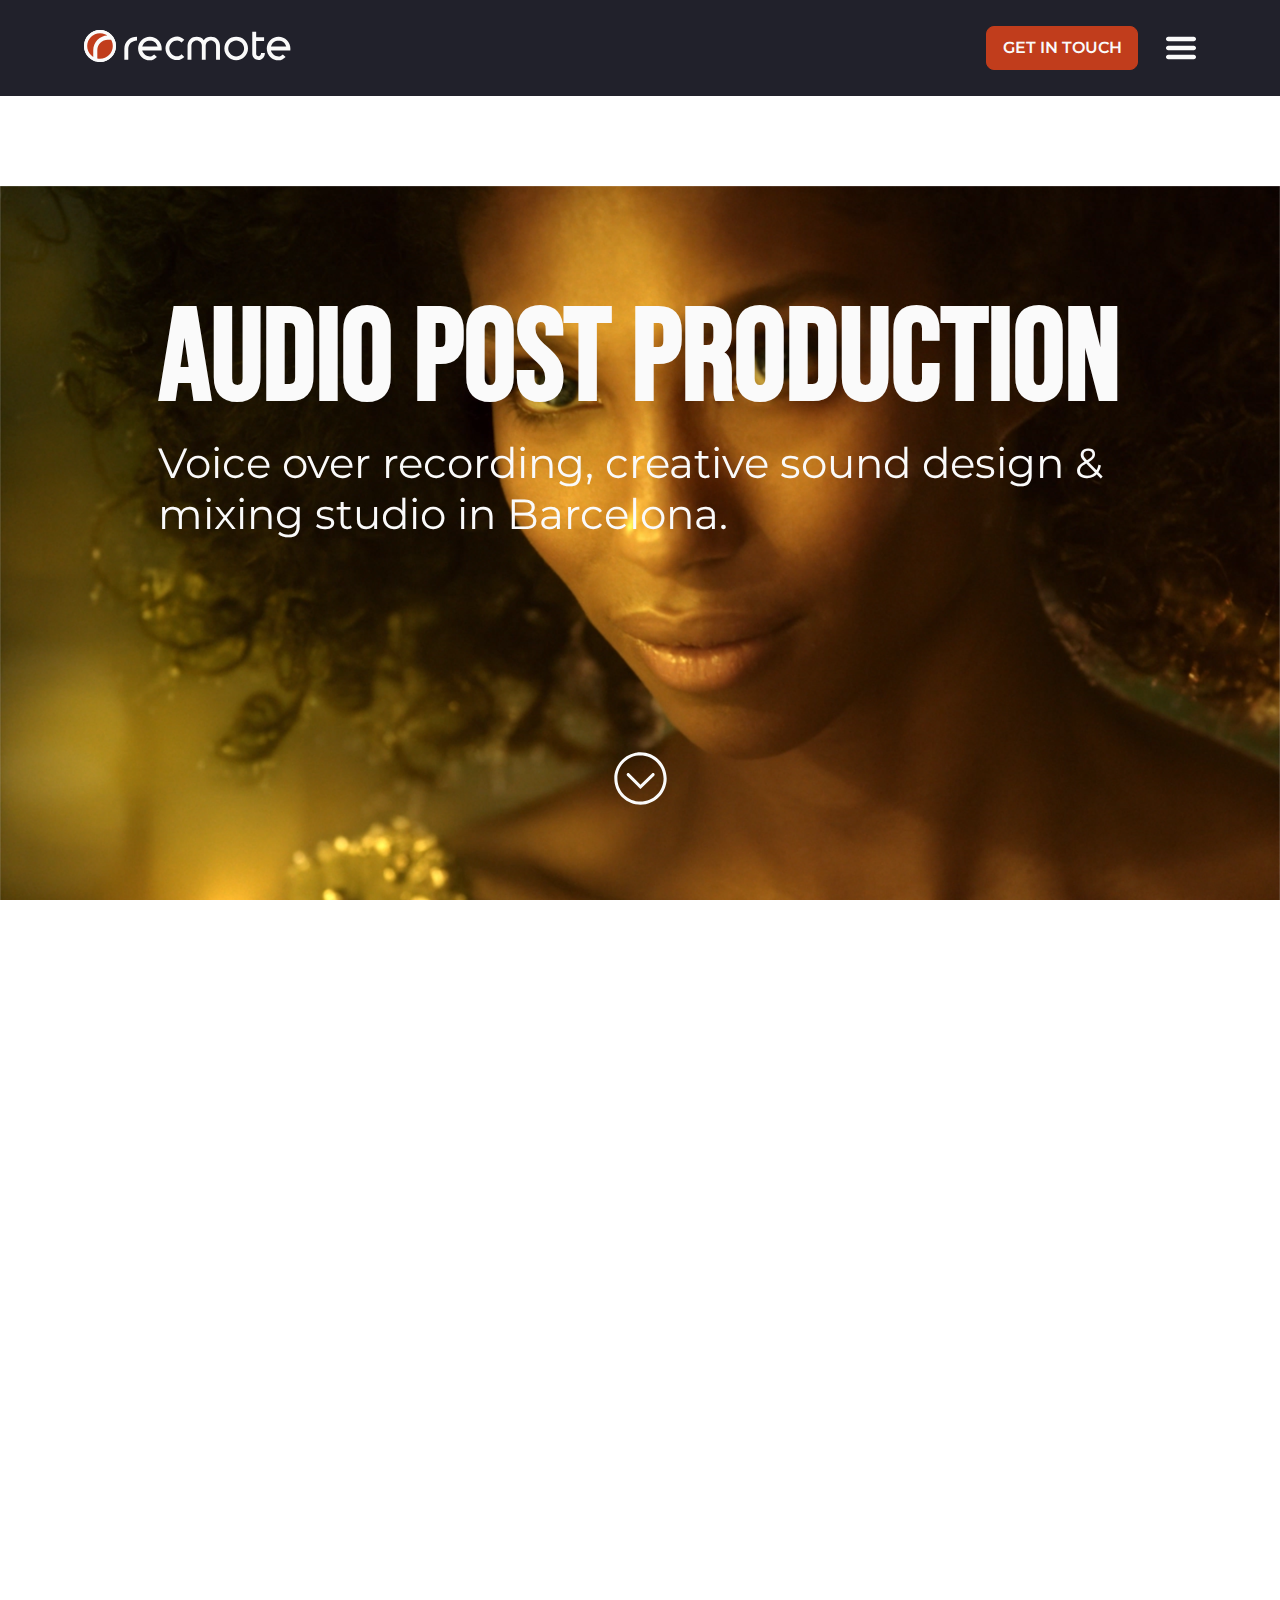
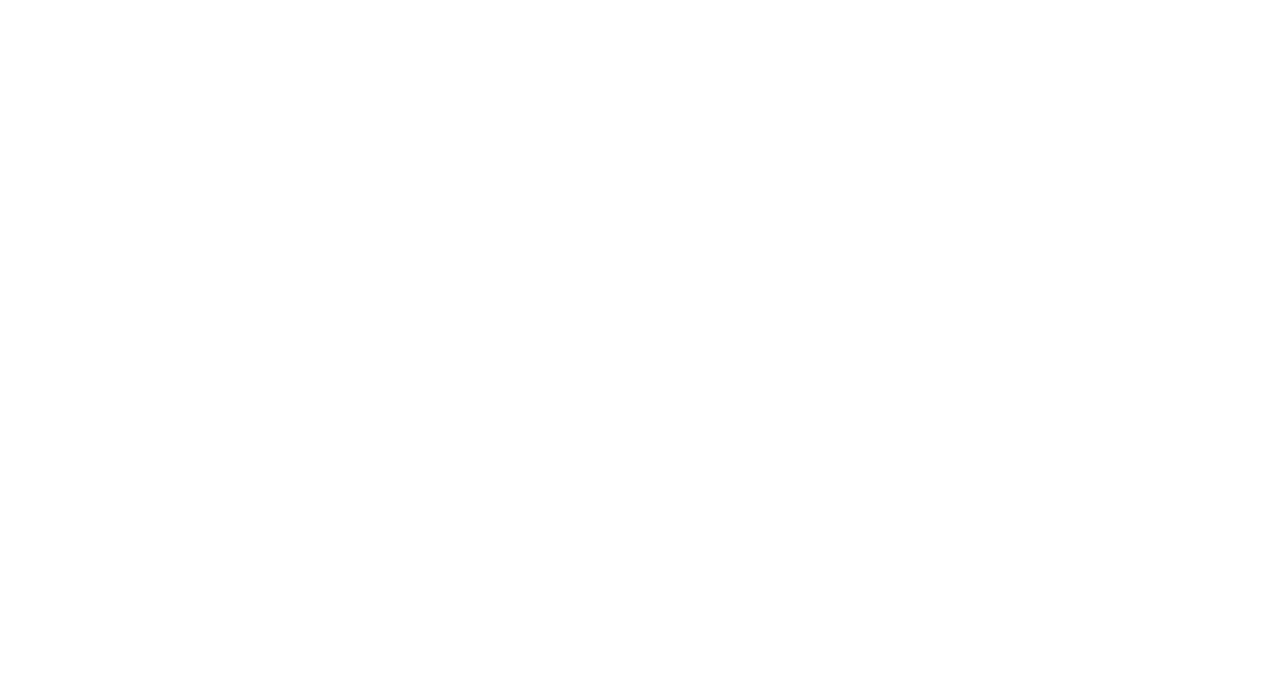
==== index.html @ 9c5eec1c "animated side drawer menu" ====
<!DOCTYPE html>
<html lang="en">

<head>
    <meta charset="UTF-8">
    <meta name="viewport" content="width=device-width, initial-scale=1.0">
    <meta property="og:site_name" content="Recmote" />
    <meta property="og:title" content="Recmote - Audio Post Production" />
    <meta property="og:description" content="Recmote - Audio Post Production" />
    <meta property="og:image" content="./assets/logo.svg" />
    <meta property="og:type" content="website" />
    <meta property="og:url" content="https://recmote.vercel.app/">
    <title>Recmote - Audio Post Production</title>
    <link rel="icon" type="image/png" href="./assets/favicon.ico" />

    <link href="https://vjs.zencdn.net/7.8.4/video-js.css" rel="stylesheet" />
    <script src="https://vjs.zencdn.net/ie8/1.1.2/videojs-ie8.min.js"></script>

    <link href="./css/magnific-popup.css" rel="stylesheet" type="text/css">

    <script src="https://code.jquery.com/jquery-3.2.1.slim.min.js"
        integrity="sha384-KJ3o2DKtIkvYIK3UENzmM7KCkRr/rE9/Qpg6aAZGJwFDMVNA/GpGFF93hXpG5KkN"
        crossorigin="anonymous"></script>
    <script src="./js/magnific-popup.js"></script>

    <link rel="stylesheet" href="https://cdnjs.cloudflare.com/ajax/libs/animate.css/4.1.1/animate.min.css" />
    <link rel="stylesheet" href="./css/hamburgers.css" />

    <!-- CSS -->
    <link rel="stylesheet" href="./css/style.css">


</head>

<body>

    <!-- sidedrawer menu -->
    <section class="sidedrawer">
        <div class="sidedrawer-backdrop animate__animated animate__faster" onclick="toggleSidedrawer()"></div>
        <div class="sidedrawer-menu animate__animated animate__faster">
            <div class="sidedrawer-menu-top">

                <img src="./assets/close.svg" alt="close" onclick="toggleSidedrawer()">
            </div>
            <div class="sidedrawer-menu-body">
                <ul class="sidedrawer-menu-body-items">
                    <li class="sidedrawer-menu-body-item">
                        <a class="sidedrawer-menu-body-item-text sidedrawer-menu-body-item-active" href="./index.html"
                            id="sidedrawer-home" onclick="setActiveSidedrawerItem(this)">Home</a>
                    </li>
                    <li class="sidedrawer-menu-body-item">
                        <a class="sidedrawer-menu-body-item-text" href="./pages/about-us.html" id="sidedrawer-about-us"
                            onclick="setActiveSidedrawerItem(this)">About
                            us</a>
                    </li>
                    <li class="sidedrawer-menu-body-item">
                        <a class="sidedrawer-menu-body-item-text" href="./pages/services.html" id="sidedrawer-services"
                            onclick="setActiveSidedrawerItem(this)">Services</a>
                    </li>
                    <li class="sidedrawer-menu-body-item">
                        <a class="sidedrawer-menu-body-item-text" href="./pages/our-work.html" id="sidedrawer-our-work"
                            onclick="setActiveSidedrawerItem(this)">Our
                            work</a>
                    </li>
                    <li class="sidedrawer-menu-body-item">
                        <a class="sidedrawer-menu-body-item-text" href="./pages/get-in-touch.html"
                            id="sidedrawer-get-in-touch" onclick="setActiveSidedrawerItem(this)">Get
                            in touch</a>
                    </li>
                </ul>
                <div class="sidedrawer-menu-body-language">
                    <a class="sidedrawer-menu-body-language-item" href="#" id="language1"
                        onclick="changeLanguage(this)">Español</a>
                    <a class="sidedrawer-menu-body-language-item" href="#" id="language2"
                        onclick="changeLanguage(this)">Català</a>
                </div>
            </div>
        </div>
    </section>

    <!-- header section-->
    <header class="header ">
        <div class="header-left">
            <div class="header-left-logo-shape">
                <a href="./index.html">
                    <img src="./assets/logo.svg" alt="recmote logo">
                </a>
            </div>
            <div class="header-left-logo-text">
                <a href="./index.html">
                    <img src="./assets/recmote.svg" alt="recmote text">
                </a>
            </div>
        </div>
        <div class="header-right">
            <div class="header-right-button">
                <a class="get-in-touch" href="./pages/get-in-touch.html"> Get in touch </a>
            </div>

            <img src="./assets/hamburger.svg" alt="hamburger menu" onclick="toggleSidedrawer()">
        </div>
    </header>

    <!-- main video section-->
    <section class="main-video-wrapper" id="top-of-page">

        <div class="main-title">
            <h1 class="main-title-text"> Audio post production</h1>
            <h1 class="main-title-text-mobile"> Audio<br>post production</h1>
            <h3 class="main-title-description">Voice over recording, creative sound design & mixing studio in Barcelona.
            </h3>
            <div class="get-in-touch-mobile-wrapper">
                <a class="get-in-touch" href="./pages/get-in-touch.html"> Get in touch </a>
            </div>
        </div>
        <div class="main-chevron-wrapper">
            <a href="#featured-work">
                <img src="./assets/circle-chevron.svg" alt="chevron down">
            </a>
        </div>
        <video class="video-background" poster="./assets/main-poster.png" no-controls autoplay muted loop>
            <source src="./assets/durex-mute.mp4" type="video/mp4">
        </video>
    </section>

    <!-- featured work section -->
    <section class="featured-work" id="featured-work">
        <div class="featured-work-title">
            featured
        </div>
        <div class="featured-work-commercials">
            <div class="featured-work-commercials-row">
                <div class="featured-work-commercials-row-item">
                    <img src=" ./assets/foot.png" alt="foot">
                    <div
                        class="featured-work-commercials-row-item-hover featured-work-commercials-row-item-hover-variant0">
                        <img src="../assets/play-black.svg" alt="play arrow">
                        <span class="featured-work-commercials-row-item-hover-title">oxfam intermon</span>
                        <span class="featured-work-commercials-row-item-hover-description">Ayuda inmediata</span>
                    </div>
                    <div
                        class="featured-work-commercials-row-item-hover featured-work-commercials-row-item-hover-variant1">
                        <img src="../assets/play-white.svg" alt="play arrow">
                        <span class="featured-work-commercials-row-item-hover-title">optrex</span>
                        <span class="featured-work-commercials-row-item-hover-description">Tinniest footprint</span>
                    </div>
                    <div
                        class="featured-work-commercials-row-item-hover featured-work-commercials-row-item-hover-variant2">
                        <img src="../assets/play-red.svg" alt="play arrow">
                        <span class="featured-work-commercials-row-item-hover-title">skoda fabia</span>
                        <span class="featured-work-commercials-row-item-hover-description">Drive like crazy</span>
                    </div>
                </div>
                <div class="featured-work-commercials-row-item">
                    <img src="./assets/painting.png" alt="painting">
                    <div
                        class="featured-work-commercials-row-item-hover featured-work-commercials-row-item-hover-variant0">
                        <img src="../assets/play-black.svg" alt="play arrow">
                        <span class="featured-work-commercials-row-item-hover-title">oxfam intermon</span>
                        <span class="featured-work-commercials-row-item-hover-description">Ayuda inmediata</span>
                    </div>
                    <div
                        class="featured-work-commercials-row-item-hover featured-work-commercials-row-item-hover-variant1">
                        <img src="../assets/play-white.svg" alt="play arrow">
                        <span class="featured-work-commercials-row-item-hover-title">optrex</span>
                        <span class="featured-work-commercials-row-item-hover-description">Tinniest footprint</span>
                    </div>
                    <div
                        class="featured-work-commercials-row-item-hover featured-work-commercials-row-item-hover-variant2">
                        <img src="../assets/play-red.svg" alt="play arrow">
                        <span class="featured-work-commercials-row-item-hover-title">skoda fabia</span>
                        <span class="featured-work-commercials-row-item-hover-description">Drive like crazy</span>
                    </div>
                </div>
                <div class="featured-work-commercials-row-item">
                    <img src="./assets/car.png" alt="car">
                    <div
                        class="featured-work-commercials-row-item-hover featured-work-commercials-row-item-hover-variant0">
                        <img src="../assets/play-black.svg" alt="play arrow">
                        <span class="featured-work-commercials-row-item-hover-title">oxfam intermon</span>
                        <span class="featured-work-commercials-row-item-hover-description">Ayuda inmediata</span>
                    </div>
                    <div
                        class="featured-work-commercials-row-item-hover featured-work-commercials-row-item-hover-variant1">
                        <img src="../assets/play-white.svg" alt="play arrow">
                        <span class="featured-work-commercials-row-item-hover-title">optrex</span>
                        <span class="featured-work-commercials-row-item-hover-description">Tinniest footprint</span>
                    </div>
                    <div
                        class="featured-work-commercials-row-item-hover featured-work-commercials-row-item-hover-variant2">
                        <img src="../assets/play-red.svg" alt="play arrow">
                        <span class="featured-work-commercials-row-item-hover-title">skoda fabia</span>
                        <span class="featured-work-commercials-row-item-hover-description">Drive like crazy</span>
                    </div>
                </div>
            </div>
            <div class="featured-work-commercials-row">
                <div class="featured-work-commercials-row-item">
                    <img src="./assets/sunflower.png">
                    <div
                        class="featured-work-commercials-row-item-hover featured-work-commercials-row-item-hover-variant0">
                        <img src="../assets/play-black.svg" alt="play arrow">
                        <span class="featured-work-commercials-row-item-hover-title">oxfam intermon</span>
                        <span class="featured-work-commercials-row-item-hover-description">Ayuda inmediata</span>
                    </div>
                    <div
                        class="featured-work-commercials-row-item-hover featured-work-commercials-row-item-hover-variant1">
                        <img src="../assets/play-white.svg" alt="play arrow">
                        <span class="featured-work-commercials-row-item-hover-title">optrex</span>
                        <span class="featured-work-commercials-row-item-hover-description">Tinniest footprint</span>
                    </div>
                    <div
                        class="featured-work-commercials-row-item-hover featured-work-commercials-row-item-hover-variant2">
                        <img src="../assets/play-red.svg" alt="play arrow">
                        <span class="featured-work-commercials-row-item-hover-title">skoda fabia</span>
                        <span class="featured-work-commercials-row-item-hover-description">Drive like crazy</span>
                    </div>
                </div>
                <div class="featured-work-commercials-row-item">
                    <img src="./assets/girl.png">
                    <div
                        class="featured-work-commercials-row-item-hover featured-work-commercials-row-item-hover-variant0">
                        <img src="../assets/play-black.svg" alt="play arrow">
                        <span class="featured-work-commercials-row-item-hover-title">oxfam intermon</span>
                        <span class="featured-work-commercials-row-item-hover-description">Ayuda inmediata</span>
                    </div>
                    <div
                        class="featured-work-commercials-row-item-hover featured-work-commercials-row-item-hover-variant1">
                        <img src="../assets/play-white.svg" alt="play arrow">
                        <span class="featured-work-commercials-row-item-hover-title">optrex</span>
                        <span class="featured-work-commercials-row-item-hover-description">Tinniest footprint</span>
                    </div>
                    <div
                        class="featured-work-commercials-row-item-hover featured-work-commercials-row-item-hover-variant2">
                        <img src="../assets/play-red.svg" alt="play arrow">
                        <span class="featured-work-commercials-row-item-hover-title">skoda fabia</span>
                        <span class="featured-work-commercials-row-item-hover-description">Drive like crazy</span>
                    </div>
                </div>
                <div class="featured-work-commercials-row-item">
                    <img src="./assets/walk.png">
                    <div
                        class="featured-work-commercials-row-item-hover featured-work-commercials-row-item-hover-variant0">
                        <img src="../assets/play-black.svg" alt="play arrow">
                        <span class="featured-work-commercials-row-item-hover-title">oxfam intermon</span>
                        <span class="featured-work-commercials-row-item-hover-description">Ayuda inmediata</span>
                    </div>
                    <div
                        class="featured-work-commercials-row-item-hover featured-work-commercials-row-item-hover-variant1">
                        <img src="../assets/play-white.svg" alt="play arrow">
                        <span class="featured-work-commercials-row-item-hover-title">optrex</span>
                        <span class="featured-work-commercials-row-item-hover-description">Tinniest footprint</span>
                    </div>
                    <div
                        class="featured-work-commercials-row-item-hover featured-work-commercials-row-item-hover-variant2">
                        <img src="../assets/play-red.svg" alt="play arrow">
                        <span class="featured-work-commercials-row-item-hover-title">skoda fabia</span>
                        <span class="featured-work-commercials-row-item-hover-description">Drive like crazy</span>
                    </div>
                </div>
            </div>
            <div class="featured-work-commercials-row">
                <div class="featured-work-commercials-row-item">
                    <img src="./assets/sleeping.png">
                    <div
                        class="featured-work-commercials-row-item-hover featured-work-commercials-row-item-hover-variant0">
                        <img src="../assets/play-black.svg" alt="play arrow">
                        <span class="featured-work-commercials-row-item-hover-title">oxfam intermon</span>
                        <span class="featured-work-commercials-row-item-hover-description">Ayuda inmediata</span>
                    </div>
                    <div
                        class="featured-work-commercials-row-item-hover featured-work-commercials-row-item-hover-variant1">
                        <img src="../assets/play-white.svg" alt="play arrow">
                        <span class="featured-work-commercials-row-item-hover-title">optrex</span>
                        <span class="featured-work-commercials-row-item-hover-description">Tinniest footprint</span>
                    </div>
                    <div
                        class="featured-work-commercials-row-item-hover featured-work-commercials-row-item-hover-variant2">
                        <img src="../assets/play-red.svg" alt="play arrow">
                        <span class="featured-work-commercials-row-item-hover-title">skoda fabia</span>
                        <span class="featured-work-commercials-row-item-hover-description">Drive like crazy</span>
                    </div>
                </div>
                <div class="featured-work-commercials-row-item">
                    <img src="./assets/furniture.png">
                    <div
                        class="featured-work-commercials-row-item-hover featured-work-commercials-row-item-hover-variant0">
                        <img src="../assets/play-black.svg" alt="play arrow">
                        <span class="featured-work-commercials-row-item-hover-title">oxfam intermon</span>
                        <span class="featured-work-commercials-row-item-hover-description">Ayuda inmediata</span>
                    </div>
                    <div
                        class="featured-work-commercials-row-item-hover featured-work-commercials-row-item-hover-variant1">
                        <img src="../assets/play-white.svg" alt="play arrow">
                        <span class="featured-work-commercials-row-item-hover-title">optrex</span>
                        <span class="featured-work-commercials-row-item-hover-description">Tinniest footprint</span>
                    </div>
                    <div
                        class="featured-work-commercials-row-item-hover featured-work-commercials-row-item-hover-variant2">
                        <img src="../assets/play-red.svg" alt="play arrow">
                        <span class="featured-work-commercials-row-item-hover-title">skoda fabia</span>
                        <span class="featured-work-commercials-row-item-hover-description">Drive like crazy</span>
                    </div>
                </div>
                <div class="featured-work-commercials-row-item">
                    <img src="./assets/muslim-women.png">
                    <div
                        class="featured-work-commercials-row-item-hover featured-work-commercials-row-item-hover-variant0">
                        <img src="../assets/play-black.svg" alt="play arrow">
                        <span class="featured-work-commercials-row-item-hover-title">oxfam intermon</span>
                        <span class="featured-work-commercials-row-item-hover-description">Ayuda inmediata</span>
                    </div>
                    <div
                        class="featured-work-commercials-row-item-hover featured-work-commercials-row-item-hover-variant1">
                        <img src="../assets/play-white.svg" alt="play arrow">
                        <span class="featured-work-commercials-row-item-hover-title">optrex</span>
                        <span class="featured-work-commercials-row-item-hover-description">Tinniest footprint</span>
                    </div>
                    <div
                        class="featured-work-commercials-row-item-hover featured-work-commercials-row-item-hover-variant2">
                        <img src="../assets/play-red.svg" alt="play arrow">
                        <span class="featured-work-commercials-row-item-hover-title">skoda fabia</span>
                        <span class="featured-work-commercials-row-item-hover-description">Drive like crazy</span>
                    </div>
                </div>
            </div>
        </div>
        <div class="featured-work-cta">
            <div class="featured-work-cta-button">
                <a class="get-in-touch" href="./pages/get-in-touch.html"> Get in touch </a>
            </div>
        </div>
    </section>

    <!-- footer -->
    <footer class="footer">
        <div class="footer-head">
            <div class="footer-head-left">
                <img src="./assets/recmote-studio.svg" alt="recmote studio logo text">
            </div>
            <div class="footer-head-right">
                <div class="footer-head-right-text">
                    <a href="#top-of-page">
                        Back to top
                    </a>
                </div>
                <div class="footer-head-right-arrow">
                    <a href="#top-of-page">
                        <img src="./assets/arrow-up.svg" alt="arrow up text">
                    </a>
                </div>
            </div>
        </div>
        <div class="footer-divider"></div>
        <div class="footer-body">
            <div class="footer-body-left">
                <div class="footer-body-left-row">
                    <div class="footer-body-left-row-title">Explore</div>
                    <ul class="footer-body-left-row-items">
                        <li class="footer-body-left-row-item">
                            <a href="./index.html">Home</a>
                        </li>
                        <li class="footer-body-left-row-item">
                            <a href="./pages/about-us.html">About us</a>
                        </li>
                        <li class="footer-body-left-row-item">
                            <a href="./pages/services.html">Services</a>
                        </li>
                        <li class="footer-body-left-row-item">
                            <a href="./pages/our-work.html">Out work</a>
                        </li>
                        <li class="footer-body-left-row-item">
                            <a href="./pages/get-in-touch.html">Get in touch</a>
                        </li>
                    </ul>
                </div>
                <div class="footer-body-left-row">
                    <div class="footer-body-left-row-title">Legal</div>
                    <ul class="footer-body-left-row-items">
                        <li class="footer-body-left-row-item">
                            <a href="./pages/privacy.html">Privacy</a>
                        </li>
                        <li class="footer-body-left-row-item">
                            <a href="./pages/legal.html">Legal</a>
                        </li>
                        <li class="footer-body-left-row-item">
                            <a href="./pages/cookies.html">Cookies</a>
                        </li>
                    </ul>
                </div>
                <div class="footer-body-left-row">
                    <div class="footer-body-left-row-title">Language</div>
                    <ul class="footer-body-left-row-items">
                        <li class="footer-body-left-row-item">
                            <a href="#" id="language1-footer" onclick="changeLanguage(this)">Español</a>
                        </li>
                        <li class="footer-body-left-row-item">
                            <a href="#" id="language2-footer" onclick="changeLanguage(this)">Català</a>
                        </li>
                    </ul>
                </div>
            </div>
            <div class="footer-body-right">
                <a href="mailto:hola@recmotestudio.com" class="underlined-hover">hola@recmotestudio.com</a>
                <a href="tel:+34 (0) 696 003 156" class="underlined-hover">+34 (0) 696 003 156</a>
                <a href="tel:+34 (0) 615 841 032" class="underlined-hover">+34 (0) 615 841 032</a>
                <a href="https://maps.google.com/?q=41.383512, 2.141424" class="underlined-hover" target="_blank">C/
                    Nicaragua 48, 1º 1ª,
                    08024 Barcelona,
                    Spain</a>

            </div>
        </div>
        <div class="footer-media">
            <a href="https://www.linkedin.com/feed/" target="_blank">
                <img src="./assets/linkedin.svg" alt="linkedin logo">
            </a>
            <a href="https://vimeo.com/" target="_blank">
                <img src="./assets/vimeo.svg" alt="vimeo logo">
            </a>

        </div>
        <div class="footer-footer">
            <div class="footer-footer-row">
                <span>Made with</span>
                <img src="./assets/heart.svg" alt="heart">
                <span>in BCN</span>
            </div>
            <div class="footer-footer-row">
                <span>© Copyright Recmote Studio S.L. 2020</span>
            </div>
        </div>
    </footer>

    <div id="test-popup" class="player mfp-hide">
        <video id="example_video_1" class="video-js vjs-default-skin vjs-nofull vjs-nopicinpic vjs-volume-last" controls
            disablePictureInPicture preload="auto" style="height:50vh; width:100%" data-setup="{}">
            <source src="./assets/Durex_sound.mp4" type='video/mp4' />
            <p class="vjs-no-js">To view this video please enable JavaScript, and consider upgrading to a web browser
                that <a href="http://videojs.com/html5-video-support/" target="_blank">supports HTML5 video</a></p>
        </video>
    </div>

    <!-- Video JS -->
    <script src="https://vjs.zencdn.net/7.8.4/video.js"></script>
    <script src="../js/main.js"></script>
</body>

</html>
---- css/hamburgers.css ----
/*!
 * Hamburgers
 * @description Tasty CSS-animated hamburgers
 * @author Jonathan Suh @jonsuh
 * @site https://jonsuh.com/hamburgers
 * @link https://github.com/jonsuh/hamburgers
 */
.hamburger {
  padding: 15px 15px;
  display: inline-block;
  cursor: pointer;
  transition-property: opacity, filter;
  transition-duration: 0.15s;
  transition-timing-function: linear;
  font: inherit;
  color: inherit;
  text-transform: none;
  background-color: transparent;
  border: 0;
  margin: 0;
  overflow: visible; }
  .hamburger:hover {
    opacity: 0.7; }
  .hamburger.is-active:hover {
    opacity: 0.7; }
  .hamburger.is-active .hamburger-inner,
  .hamburger.is-active .hamburger-inner::before,
  .hamburger.is-active .hamburger-inner::after {
    background-color: #000; }

.hamburger-box {
  width: 40px;
  height: 24px;
  display: inline-block;
  position: relative; }

.hamburger-inner {
  display: block;
  top: 50%;
  margin-top: -2px; }
  .hamburger-inner, .hamburger-inner::before, .hamburger-inner::after {
    width: 40px;
    height: 4px;
    background-color: #000;
    border-radius: 4px;
    position: absolute;
    transition-property: transform;
    transition-duration: 0.15s;
    transition-timing-function: ease; }
  .hamburger-inner::before, .hamburger-inner::after {
    content: "";
    display: block; }
  .hamburger-inner::before {
    top: -10px; }
  .hamburger-inner::after {
    bottom: -10px; }

/*
   * 3DX
   */
.hamburger--3dx .hamburger-box {
  perspective: 80px; }

.hamburger--3dx .hamburger-inner {
  transition: transform 0.15s cubic-bezier(0.645, 0.045, 0.355, 1), background-color 0s 0.1s cubic-bezier(0.645, 0.045, 0.355, 1); }
  .hamburger--3dx .hamburger-inner::before, .hamburger--3dx .hamburger-inner::after {
    transition: transform 0s 0.1s cubic-bezier(0.645, 0.045, 0.355, 1); }

.hamburger--3dx.is-active .hamburger-inner {
  background-color: transparent !important;
  transform: rotateY(180deg); }
  .hamburger--3dx.is-active .hamburger-inner::before {
    transform: translate3d(0, 10px, 0) rotate(45deg); }
  .hamburger--3dx.is-active .hamburger-inner::after {
    transform: translate3d(0, -10px, 0) rotate(-45deg); }

/*
   * 3DX Reverse
   */
.hamburger--3dx-r .hamburger-box {
  perspective: 80px; }

.hamburger--3dx-r .hamburger-inner {
  transition: transform 0.15s cubic-bezier(0.645, 0.045, 0.355, 1), background-color 0s 0.1s cubic-bezier(0.645, 0.045, 0.355, 1); }
  .hamburger--3dx-r .hamburger-inner::before, .hamburger--3dx-r .hamburger-inner::after {
    transition: transform 0s 0.1s cubic-bezier(0.645, 0.045, 0.355, 1); }

.hamburger--3dx-r.is-active .hamburger-inner {
  background-color: transparent !important;
  transform: rotateY(-180deg); }
  .hamburger--3dx-r.is-active .hamburger-inner::before {
    transform: translate3d(0, 10px, 0) rotate(45deg); }
  .hamburger--3dx-r.is-active .hamburger-inner::after {
    transform: translate3d(0, -10px, 0) rotate(-45deg); }

/*
   * 3DY
   */
.hamburger--3dy .hamburger-box {
  perspective: 80px; }

.hamburger--3dy .hamburger-inner {
  transition: transform 0.15s cubic-bezier(0.645, 0.045, 0.355, 1), background-color 0s 0.1s cubic-bezier(0.645, 0.045, 0.355, 1); }
  .hamburger--3dy .hamburger-inner::before, .hamburger--3dy .hamburger-inner::after {
    transition: transform 0s 0.1s cubic-bezier(0.645, 0.045, 0.355, 1); }

.hamburger--3dy.is-active .hamburger-inner {
  background-color: transparent !important;
  transform: rotateX(-180deg); }
  .hamburger--3dy.is-active .hamburger-inner::before {
    transform: translate3d(0, 10px, 0) rotate(45deg); }
  .hamburger--3dy.is-active .hamburger-inner::after {
    transform: translate3d(0, -10px, 0) rotate(-45deg); }

/*
   * 3DY Reverse
   */
.hamburger--3dy-r .hamburger-box {
  perspective: 80px; }

.hamburger--3dy-r .hamburger-inner {
  transition: transform 0.15s cubic-bezier(0.645, 0.045, 0.355, 1), background-color 0s 0.1s cubic-bezier(0.645, 0.045, 0.355, 1); }
  .hamburger--3dy-r .hamburger-inner::before, .hamburger--3dy-r .hamburger-inner::after {
    transition: transform 0s 0.1s cubic-bezier(0.645, 0.045, 0.355, 1); }

.hamburger--3dy-r.is-active .hamburger-inner {
  background-color: transparent !important;
  transform: rotateX(180deg); }
  .hamburger--3dy-r.is-active .hamburger-inner::before {
    transform: translate3d(0, 10px, 0) rotate(45deg); }
  .hamburger--3dy-r.is-active .hamburger-inner::after {
    transform: translate3d(0, -10px, 0) rotate(-45deg); }

/*
   * 3DXY
   */
.hamburger--3dxy .hamburger-box {
  perspective: 80px; }

.hamburger--3dxy .hamburger-inner {
  transition: transform 0.15s cubic-bezier(0.645, 0.045, 0.355, 1), background-color 0s 0.1s cubic-bezier(0.645, 0.045, 0.355, 1); }
  .hamburger--3dxy .hamburger-inner::before, .hamburger--3dxy .hamburger-inner::after {
    transition: transform 0s 0.1s cubic-bezier(0.645, 0.045, 0.355, 1); }

.hamburger--3dxy.is-active .hamburger-inner {
  background-color: transparent !important;
  transform: rotateX(180deg) rotateY(180deg); }
  .hamburger--3dxy.is-active .hamburger-inner::before {
    transform: translate3d(0, 10px, 0) rotate(45deg); }
  .hamburger--3dxy.is-active .hamburger-inner::after {
    transform: translate3d(0, -10px, 0) rotate(-45deg); }

/*
   * 3DXY Reverse
   */
.hamburger--3dxy-r .hamburger-box {
  perspective: 80px; }

.hamburger--3dxy-r .hamburger-inner {
  transition: transform 0.15s cubic-bezier(0.645, 0.045, 0.355, 1), background-color 0s 0.1s cubic-bezier(0.645, 0.045, 0.355, 1); }
  .hamburger--3dxy-r .hamburger-inner::before, .hamburger--3dxy-r .hamburger-inner::after {
    transition: transform 0s 0.1s cubic-bezier(0.645, 0.045, 0.355, 1); }

.hamburger--3dxy-r.is-active .hamburger-inner {
  background-color: transparent !important;
  transform: rotateX(180deg) rotateY(180deg) rotateZ(-180deg); }
  .hamburger--3dxy-r.is-active .hamburger-inner::before {
    transform: translate3d(0, 10px, 0) rotate(45deg); }
  .hamburger--3dxy-r.is-active .hamburger-inner::after {
    transform: translate3d(0, -10px, 0) rotate(-45deg); }

/*
   * Arrow
   */
.hamburger--arrow.is-active .hamburger-inner::before {
  transform: translate3d(-8px, 0, 0) rotate(-45deg) scale(0.7, 1); }

.hamburger--arrow.is-active .hamburger-inner::after {
  transform: translate3d(-8px, 0, 0) rotate(45deg) scale(0.7, 1); }

/*
   * Arrow Right
   */
.hamburger--arrow-r.is-active .hamburger-inner::before {
  transform: translate3d(8px, 0, 0) rotate(45deg) scale(0.7, 1); }

.hamburger--arrow-r.is-active .hamburger-inner::after {
  transform: translate3d(8px, 0, 0) rotate(-45deg) scale(0.7, 1); }

/*
   * Arrow Alt
   */
.hamburger--arrowalt .hamburger-inner::before {
  transition: top 0.1s 0.1s ease, transform 0.1s cubic-bezier(0.165, 0.84, 0.44, 1); }

.hamburger--arrowalt .hamburger-inner::after {
  transition: bottom 0.1s 0.1s ease, transform 0.1s cubic-bezier(0.165, 0.84, 0.44, 1); }

.hamburger--arrowalt.is-active .hamburger-inner::before {
  top: 0;
  transform: translate3d(-8px, -10px, 0) rotate(-45deg) scale(0.7, 1);
  transition: top 0.1s ease, transform 0.1s 0.1s cubic-bezier(0.895, 0.03, 0.685, 0.22); }

.hamburger--arrowalt.is-active .hamburger-inner::after {
  bottom: 0;
  transform: translate3d(-8px, 10px, 0) rotate(45deg) scale(0.7, 1);
  transition: bottom 0.1s ease, transform 0.1s 0.1s cubic-bezier(0.895, 0.03, 0.685, 0.22); }

/*
   * Arrow Alt Right
   */
.hamburger--arrowalt-r .hamburger-inner::before {
  transition: top 0.1s 0.1s ease, transform 0.1s cubic-bezier(0.165, 0.84, 0.44, 1); }

.hamburger--arrowalt-r .hamburger-inner::after {
  transition: bottom 0.1s 0.1s ease, transform 0.1s cubic-bezier(0.165, 0.84, 0.44, 1); }

.hamburger--arrowalt-r.is-active .hamburger-inner::before {
  top: 0;
  transform: translate3d(8px, -10px, 0) rotate(45deg) scale(0.7, 1);
  transition: top 0.1s ease, transform 0.1s 0.1s cubic-bezier(0.895, 0.03, 0.685, 0.22); }

.hamburger--arrowalt-r.is-active .hamburger-inner::after {
  bottom: 0;
  transform: translate3d(8px, 10px, 0) rotate(-45deg) scale(0.7, 1);
  transition: bottom 0.1s ease, transform 0.1s 0.1s cubic-bezier(0.895, 0.03, 0.685, 0.22); }

/*
   * Arrow Turn
   */
.hamburger--arrowturn.is-active .hamburger-inner {
  transform: rotate(-180deg); }
  .hamburger--arrowturn.is-active .hamburger-inner::before {
    transform: translate3d(8px, 0, 0) rotate(45deg) scale(0.7, 1); }
  .hamburger--arrowturn.is-active .hamburger-inner::after {
    transform: translate3d(8px, 0, 0) rotate(-45deg) scale(0.7, 1); }

/*
   * Arrow Turn Right
   */
.hamburger--arrowturn-r.is-active .hamburger-inner {
  transform: rotate(-180deg); }
  .hamburger--arrowturn-r.is-active .hamburger-inner::before {
    transform: translate3d(-8px, 0, 0) rotate(-45deg) scale(0.7, 1); }
  .hamburger--arrowturn-r.is-active .hamburger-inner::after {
    transform: translate3d(-8px, 0, 0) rotate(45deg) scale(0.7, 1); }

/*
   * Boring
   */
.hamburger--boring .hamburger-inner, .hamburger--boring .hamburger-inner::before, .hamburger--boring .hamburger-inner::after {
  transition-property: none; }

.hamburger--boring.is-active .hamburger-inner {
  transform: rotate(45deg); }
  .hamburger--boring.is-active .hamburger-inner::before {
    top: 0;
    opacity: 0; }
  .hamburger--boring.is-active .hamburger-inner::after {
    bottom: 0;
    transform: rotate(-90deg); }

/*
   * Collapse
   */
.hamburger--collapse .hamburger-inner {
  top: auto;
  bottom: 0;
  transition-duration: 0.13s;
  transition-delay: 0.13s;
  transition-timing-function: cubic-bezier(0.55, 0.055, 0.675, 0.19); }
  .hamburger--collapse .hamburger-inner::after {
    top: -20px;
    transition: top 0.2s 0.2s cubic-bezier(0.33333, 0.66667, 0.66667, 1), opacity 0.1s linear; }
  .hamburger--collapse .hamburger-inner::before {
    transition: top 0.12s 0.2s cubic-bezier(0.33333, 0.66667, 0.66667, 1), transform 0.13s cubic-bezier(0.55, 0.055, 0.675, 0.19); }

.hamburger--collapse.is-active .hamburger-inner {
  transform: translate3d(0, -10px, 0) rotate(-45deg);
  transition-delay: 0.22s;
  transition-timing-function: cubic-bezier(0.215, 0.61, 0.355, 1); }
  .hamburger--collapse.is-active .hamburger-inner::after {
    top: 0;
    opacity: 0;
    transition: top 0.2s cubic-bezier(0.33333, 0, 0.66667, 0.33333), opacity 0.1s 0.22s linear; }
  .hamburger--collapse.is-active .hamburger-inner::before {
    top: 0;
    transform: rotate(-90deg);
    transition: top 0.1s 0.16s cubic-bezier(0.33333, 0, 0.66667, 0.33333), transform 0.13s 0.25s cubic-bezier(0.215, 0.61, 0.355, 1); }

/*
   * Collapse Reverse
   */
.hamburger--collapse-r .hamburger-inner {
  top: auto;
  bottom: 0;
  transition-duration: 0.13s;
  transition-delay: 0.13s;
  transition-timing-function: cubic-bezier(0.55, 0.055, 0.675, 0.19); }
  .hamburger--collapse-r .hamburger-inner::after {
    top: -20px;
    transition: top 0.2s 0.2s cubic-bezier(0.33333, 0.66667, 0.66667, 1), opacity 0.1s linear; }
  .hamburger--collapse-r .hamburger-inner::before {
    transition: top 0.12s 0.2s cubic-bezier(0.33333, 0.66667, 0.66667, 1), transform 0.13s cubic-bezier(0.55, 0.055, 0.675, 0.19); }

.hamburger--collapse-r.is-active .hamburger-inner {
  transform: translate3d(0, -10px, 0) rotate(45deg);
  transition-delay: 0.22s;
  transition-timing-function: cubic-bezier(0.215, 0.61, 0.355, 1); }
  .hamburger--collapse-r.is-active .hamburger-inner::after {
    top: 0;
    opacity: 0;
    transition: top 0.2s cubic-bezier(0.33333, 0, 0.66667, 0.33333), opacity 0.1s 0.22s linear; }
  .hamburger--collapse-r.is-active .hamburger-inner::before {
    top: 0;
    transform: rotate(90deg);
    transition: top 0.1s 0.16s cubic-bezier(0.33333, 0, 0.66667, 0.33333), transform 0.13s 0.25s cubic-bezier(0.215, 0.61, 0.355, 1); }

/*
   * Elastic
   */
.hamburger--elastic .hamburger-inner {
  top: 2px;
  transition-duration: 0.275s;
  transition-timing-function: cubic-bezier(0.68, -0.55, 0.265, 1.55); }
  .hamburger--elastic .hamburger-inner::before {
    top: 10px;
    transition: opacity 0.125s 0.275s ease; }
  .hamburger--elastic .hamburger-inner::after {
    top: 20px;
    transition: transform 0.275s cubic-bezier(0.68, -0.55, 0.265, 1.55); }

.hamburger--elastic.is-active .hamburger-inner {
  transform: translate3d(0, 10px, 0) rotate(135deg);
  transition-delay: 0.075s; }
  .hamburger--elastic.is-active .hamburger-inner::before {
    transition-delay: 0s;
    opacity: 0; }
  .hamburger--elastic.is-active .hamburger-inner::after {
    transform: translate3d(0, -20px, 0) rotate(-270deg);
    transition-delay: 0.075s; }

/*
   * Elastic Reverse
   */
.hamburger--elastic-r .hamburger-inner {
  top: 2px;
  transition-duration: 0.275s;
  transition-timing-function: cubic-bezier(0.68, -0.55, 0.265, 1.55); }
  .hamburger--elastic-r .hamburger-inner::before {
    top: 10px;
    transition: opacity 0.125s 0.275s ease; }
  .hamburger--elastic-r .hamburger-inner::after {
    top: 20px;
    transition: transform 0.275s cubic-bezier(0.68, -0.55, 0.265, 1.55); }

.hamburger--elastic-r.is-active .hamburger-inner {
  transform: translate3d(0, 10px, 0) rotate(-135deg);
  transition-delay: 0.075s; }
  .hamburger--elastic-r.is-active .hamburger-inner::before {
    transition-delay: 0s;
    opacity: 0; }
  .hamburger--elastic-r.is-active .hamburger-inner::after {
    transform: translate3d(0, -20px, 0) rotate(270deg);
    transition-delay: 0.075s; }

/*
   * Emphatic
   */
.hamburger--emphatic {
  overflow: hidden; }
  .hamburger--emphatic .hamburger-inner {
    transition: background-color 0.125s 0.175s ease-in; }
    .hamburger--emphatic .hamburger-inner::before {
      left: 0;
      transition: transform 0.125s cubic-bezier(0.6, 0.04, 0.98, 0.335), top 0.05s 0.125s linear, left 0.125s 0.175s ease-in; }
    .hamburger--emphatic .hamburger-inner::after {
      top: 10px;
      right: 0;
      transition: transform 0.125s cubic-bezier(0.6, 0.04, 0.98, 0.335), top 0.05s 0.125s linear, right 0.125s 0.175s ease-in; }
  .hamburger--emphatic.is-active .hamburger-inner {
    transition-delay: 0s;
    transition-timing-function: ease-out;
    background-color: transparent !important; }
    .hamburger--emphatic.is-active .hamburger-inner::before {
      left: -80px;
      top: -80px;
      transform: translate3d(80px, 80px, 0) rotate(45deg);
      transition: left 0.125s ease-out, top 0.05s 0.125s linear, transform 0.125s 0.175s cubic-bezier(0.075, 0.82, 0.165, 1); }
    .hamburger--emphatic.is-active .hamburger-inner::after {
      right: -80px;
      top: -80px;
      transform: translate3d(-80px, 80px, 0) rotate(-45deg);
      transition: right 0.125s ease-out, top 0.05s 0.125s linear, transform 0.125s 0.175s cubic-bezier(0.075, 0.82, 0.165, 1); }

/*
   * Emphatic Reverse
   */
.hamburger--emphatic-r {
  overflow: hidden; }
  .hamburger--emphatic-r .hamburger-inner {
    transition: background-color 0.125s 0.175s ease-in; }
    .hamburger--emphatic-r .hamburger-inner::before {
      left: 0;
      transition: transform 0.125s cubic-bezier(0.6, 0.04, 0.98, 0.335), top 0.05s 0.125s linear, left 0.125s 0.175s ease-in; }
    .hamburger--emphatic-r .hamburger-inner::after {
      top: 10px;
      right: 0;
      transition: transform 0.125s cubic-bezier(0.6, 0.04, 0.98, 0.335), top 0.05s 0.125s linear, right 0.125s 0.175s ease-in; }
  .hamburger--emphatic-r.is-active .hamburger-inner {
    transition-delay: 0s;
    transition-timing-function: ease-out;
    background-color: transparent !important; }
    .hamburger--emphatic-r.is-active .hamburger-inner::before {
      left: -80px;
      top: 80px;
      transform: translate3d(80px, -80px, 0) rotate(-45deg);
      transition: left 0.125s ease-out, top 0.05s 0.125s linear, transform 0.125s 0.175s cubic-bezier(0.075, 0.82, 0.165, 1); }
    .hamburger--emphatic-r.is-active .hamburger-inner::after {
      right: -80px;
      top: 80px;
      transform: translate3d(-80px, -80px, 0) rotate(45deg);
      transition: right 0.125s ease-out, top 0.05s 0.125s linear, transform 0.125s 0.175s cubic-bezier(0.075, 0.82, 0.165, 1); }

/*
   * Minus
   */
.hamburger--minus .hamburger-inner::before, .hamburger--minus .hamburger-inner::after {
  transition: bottom 0.08s 0s ease-out, top 0.08s 0s ease-out, opacity 0s linear; }

.hamburger--minus.is-active .hamburger-inner::before, .hamburger--minus.is-active .hamburger-inner::after {
  opacity: 0;
  transition: bottom 0.08s ease-out, top 0.08s ease-out, opacity 0s 0.08s linear; }

.hamburger--minus.is-active .hamburger-inner::before {
  top: 0; }

.hamburger--minus.is-active .hamburger-inner::after {
  bottom: 0; }

/*
   * Slider
   */
.hamburger--slider .hamburger-inner {
  top: 2px; }
  .hamburger--slider .hamburger-inner::before {
    top: 10px;
    transition-property: transform, opacity;
    transition-timing-function: ease;
    transition-duration: 0.15s; }
  .hamburger--slider .hamburger-inner::after {
    top: 20px; }

.hamburger--slider.is-active .hamburger-inner {
  transform: translate3d(0, 10px, 0) rotate(45deg); }
  .hamburger--slider.is-active .hamburger-inner::before {
    transform: rotate(-45deg) translate3d(-5.71429px, -6px, 0);
    opacity: 0; }
  .hamburger--slider.is-active .hamburger-inner::after {
    transform: translate3d(0, -20px, 0) rotate(-90deg); }

/*
   * Slider Reverse
   */
.hamburger--slider-r .hamburger-inner {
  top: 2px; }
  .hamburger--slider-r .hamburger-inner::before {
    top: 10px;
    transition-property: transform, opacity;
    transition-timing-function: ease;
    transition-duration: 0.15s; }
  .hamburger--slider-r .hamburger-inner::after {
    top: 20px; }

.hamburger--slider-r.is-active .hamburger-inner {
  transform: translate3d(0, 10px, 0) rotate(-45deg); }
  .hamburger--slider-r.is-active .hamburger-inner::before {
    transform: rotate(45deg) translate3d(5.71429px, -6px, 0);
    opacity: 0; }
  .hamburger--slider-r.is-active .hamburger-inner::after {
    transform: translate3d(0, -20px, 0) rotate(90deg); }

/*
   * Spin
   */
.hamburger--spin .hamburger-inner {
  transition-duration: 0.22s;
  transition-timing-function: cubic-bezier(0.55, 0.055, 0.675, 0.19); }
  .hamburger--spin .hamburger-inner::before {
    transition: top 0.1s 0.25s ease-in, opacity 0.1s ease-in; }
  .hamburger--spin .hamburger-inner::after {
    transition: bottom 0.1s 0.25s ease-in, transform 0.22s cubic-bezier(0.55, 0.055, 0.675, 0.19); }

.hamburger--spin.is-active .hamburger-inner {
  transform: rotate(225deg);
  transition-delay: 0.12s;
  transition-timing-function: cubic-bezier(0.215, 0.61, 0.355, 1); }
  .hamburger--spin.is-active .hamburger-inner::before {
    top: 0;
    opacity: 0;
    transition: top 0.1s ease-out, opacity 0.1s 0.12s ease-out; }
  .hamburger--spin.is-active .hamburger-inner::after {
    bottom: 0;
    transform: rotate(-90deg);
    transition: bottom 0.1s ease-out, transform 0.22s 0.12s cubic-bezier(0.215, 0.61, 0.355, 1); }

/*
   * Spin Reverse
   */
.hamburger--spin-r .hamburger-inner {
  transition-duration: 0.22s;
  transition-timing-function: cubic-bezier(0.55, 0.055, 0.675, 0.19); }
  .hamburger--spin-r .hamburger-inner::before {
    transition: top 0.1s 0.25s ease-in, opacity 0.1s ease-in; }
  .hamburger--spin-r .hamburger-inner::after {
    transition: bottom 0.1s 0.25s ease-in, transform 0.22s cubic-bezier(0.55, 0.055, 0.675, 0.19); }

.hamburger--spin-r.is-active .hamburger-inner {
  transform: rotate(-225deg);
  transition-delay: 0.12s;
  transition-timing-function: cubic-bezier(0.215, 0.61, 0.355, 1); }
  .hamburger--spin-r.is-active .hamburger-inner::before {
    top: 0;
    opacity: 0;
    transition: top 0.1s ease-out, opacity 0.1s 0.12s ease-out; }
  .hamburger--spin-r.is-active .hamburger-inner::after {
    bottom: 0;
    transform: rotate(90deg);
    transition: bottom 0.1s ease-out, transform 0.22s 0.12s cubic-bezier(0.215, 0.61, 0.355, 1); }

/*
   * Spring
   */
.hamburger--spring .hamburger-inner {
  top: 2px;
  transition: background-color 0s 0.13s linear; }
  .hamburger--spring .hamburger-inner::before {
    top: 10px;
    transition: top 0.1s 0.2s cubic-bezier(0.33333, 0.66667, 0.66667, 1), transform 0.13s cubic-bezier(0.55, 0.055, 0.675, 0.19); }
  .hamburger--spring .hamburger-inner::after {
    top: 20px;
    transition: top 0.2s 0.2s cubic-bezier(0.33333, 0.66667, 0.66667, 1), transform 0.13s cubic-bezier(0.55, 0.055, 0.675, 0.19); }

.hamburger--spring.is-active .hamburger-inner {
  transition-delay: 0.22s;
  background-color: transparent !important; }
  .hamburger--spring.is-active .hamburger-inner::before {
    top: 0;
    transition: top 0.1s 0.15s cubic-bezier(0.33333, 0, 0.66667, 0.33333), transform 0.13s 0.22s cubic-bezier(0.215, 0.61, 0.355, 1);
    transform: translate3d(0, 10px, 0) rotate(45deg); }
  .hamburger--spring.is-active .hamburger-inner::after {
    top: 0;
    transition: top 0.2s cubic-bezier(0.33333, 0, 0.66667, 0.33333), transform 0.13s 0.22s cubic-bezier(0.215, 0.61, 0.355, 1);
    transform: translate3d(0, 10px, 0) rotate(-45deg); }

/*
   * Spring Reverse
   */
.hamburger--spring-r .hamburger-inner {
  top: auto;
  bottom: 0;
  transition-duration: 0.13s;
  transition-delay: 0s;
  transition-timing-function: cubic-bezier(0.55, 0.055, 0.675, 0.19); }
  .hamburger--spring-r .hamburger-inner::after {
    top: -20px;
    transition: top 0.2s 0.2s cubic-bezier(0.33333, 0.66667, 0.66667, 1), opacity 0s linear; }
  .hamburger--spring-r .hamburger-inner::before {
    transition: top 0.1s 0.2s cubic-bezier(0.33333, 0.66667, 0.66667, 1), transform 0.13s cubic-bezier(0.55, 0.055, 0.675, 0.19); }

.hamburger--spring-r.is-active .hamburger-inner {
  transform: translate3d(0, -10px, 0) rotate(-45deg);
  transition-delay: 0.22s;
  transition-timing-function: cubic-bezier(0.215, 0.61, 0.355, 1); }
  .hamburger--spring-r.is-active .hamburger-inner::after {
    top: 0;
    opacity: 0;
    transition: top 0.2s cubic-bezier(0.33333, 0, 0.66667, 0.33333), opacity 0s 0.22s linear; }
  .hamburger--spring-r.is-active .hamburger-inner::before {
    top: 0;
    transform: rotate(90deg);
    transition: top 0.1s 0.15s cubic-bezier(0.33333, 0, 0.66667, 0.33333), transform 0.13s 0.22s cubic-bezier(0.215, 0.61, 0.355, 1); }

/*
   * Stand
   */
.hamburger--stand .hamburger-inner {
  transition: transform 0.075s 0.15s cubic-bezier(0.55, 0.055, 0.675, 0.19), background-color 0s 0.075s linear; }
  .hamburger--stand .hamburger-inner::before {
    transition: top 0.075s 0.075s ease-in, transform 0.075s 0s cubic-bezier(0.55, 0.055, 0.675, 0.19); }
  .hamburger--stand .hamburger-inner::after {
    transition: bottom 0.075s 0.075s ease-in, transform 0.075s 0s cubic-bezier(0.55, 0.055, 0.675, 0.19); }

.hamburger--stand.is-active .hamburger-inner {
  transform: rotate(90deg);
  background-color: transparent !important;
  transition: transform 0.075s 0s cubic-bezier(0.215, 0.61, 0.355, 1), background-color 0s 0.15s linear; }
  .hamburger--stand.is-active .hamburger-inner::before {
    top: 0;
    transform: rotate(-45deg);
    transition: top 0.075s 0.1s ease-out, transform 0.075s 0.15s cubic-bezier(0.215, 0.61, 0.355, 1); }
  .hamburger--stand.is-active .hamburger-inner::after {
    bottom: 0;
    transform: rotate(45deg);
    transition: bottom 0.075s 0.1s ease-out, transform 0.075s 0.15s cubic-bezier(0.215, 0.61, 0.355, 1); }

/*
   * Stand Reverse
   */
.hamburger--stand-r .hamburger-inner {
  transition: transform 0.075s 0.15s cubic-bezier(0.55, 0.055, 0.675, 0.19), background-color 0s 0.075s linear; }
  .hamburger--stand-r .hamburger-inner::before {
    transition: top 0.075s 0.075s ease-in, transform 0.075s 0s cubic-bezier(0.55, 0.055, 0.675, 0.19); }
  .hamburger--stand-r .hamburger-inner::after {
    transition: bottom 0.075s 0.075s ease-in, transform 0.075s 0s cubic-bezier(0.55, 0.055, 0.675, 0.19); }

.hamburger--stand-r.is-active .hamburger-inner {
  transform: rotate(-90deg);
  background-color: transparent !important;
  transition: transform 0.075s 0s cubic-bezier(0.215, 0.61, 0.355, 1), background-color 0s 0.15s linear; }
  .hamburger--stand-r.is-active .hamburger-inner::before {
    top: 0;
    transform: rotate(-45deg);
    transition: top 0.075s 0.1s ease-out, transform 0.075s 0.15s cubic-bezier(0.215, 0.61, 0.355, 1); }
  .hamburger--stand-r.is-active .hamburger-inner::after {
    bottom: 0;
    transform: rotate(45deg);
    transition: bottom 0.075s 0.1s ease-out, transform 0.075s 0.15s cubic-bezier(0.215, 0.61, 0.355, 1); }

/*
   * Squeeze
   */
.hamburger--squeeze .hamburger-inner {
  transition-duration: 0.075s;
  transition-timing-function: cubic-bezier(0.55, 0.055, 0.675, 0.19); }
  .hamburger--squeeze .hamburger-inner::before {
    transition: top 0.075s 0.12s ease, opacity 0.075s ease; }
  .hamburger--squeeze .hamburger-inner::after {
    transition: bottom 0.075s 0.12s ease, transform 0.075s cubic-bezier(0.55, 0.055, 0.675, 0.19); }

.hamburger--squeeze.is-active .hamburger-inner {
  transform: rotate(45deg);
  transition-delay: 0.12s;
  transition-timing-function: cubic-bezier(0.215, 0.61, 0.355, 1); }
  .hamburger--squeeze.is-active .hamburger-inner::before {
    top: 0;
    opacity: 0;
    transition: top 0.075s ease, opacity 0.075s 0.12s ease; }
  .hamburger--squeeze.is-active .hamburger-inner::after {
    bottom: 0;
    transform: rotate(-90deg);
    transition: bottom 0.075s ease, transform 0.075s 0.12s cubic-bezier(0.215, 0.61, 0.355, 1); }

/*
   * Vortex
   */
.hamburger--vortex .hamburger-inner {
  transition-duration: 0.2s;
  transition-timing-function: cubic-bezier(0.19, 1, 0.22, 1); }
  .hamburger--vortex .hamburger-inner::before, .hamburger--vortex .hamburger-inner::after {
    transition-duration: 0s;
    transition-delay: 0.1s;
    transition-timing-function: linear; }
  .hamburger--vortex .hamburger-inner::before {
    transition-property: top, opacity; }
  .hamburger--vortex .hamburger-inner::after {
    transition-property: bottom, transform; }

.hamburger--vortex.is-active .hamburger-inner {
  transform: rotate(765deg);
  transition-timing-function: cubic-bezier(0.19, 1, 0.22, 1); }
  .hamburger--vortex.is-active .hamburger-inner::before, .hamburger--vortex.is-active .hamburger-inner::after {
    transition-delay: 0s; }
  .hamburger--vortex.is-active .hamburger-inner::before {
    top: 0;
    opacity: 0; }
  .hamburger--vortex.is-active .hamburger-inner::after {
    bottom: 0;
    transform: rotate(90deg); }

/*
   * Vortex Reverse
   */
.hamburger--vortex-r .hamburger-inner {
  transition-duration: 0.2s;
  transition-timing-function: cubic-bezier(0.19, 1, 0.22, 1); }
  .hamburger--vortex-r .hamburger-inner::before, .hamburger--vortex-r .hamburger-inner::after {
    transition-duration: 0s;
    transition-delay: 0.1s;
    transition-timing-function: linear; }
  .hamburger--vortex-r .hamburger-inner::before {
    transition-property: top, opacity; }
  .hamburger--vortex-r .hamburger-inner::after {
    transition-property: bottom, transform; }

.hamburger--vortex-r.is-active .hamburger-inner {
  transform: rotate(-765deg);
  transition-timing-function: cubic-bezier(0.19, 1, 0.22, 1); }
  .hamburger--vortex-r.is-active .hamburger-inner::before, .hamburger--vortex-r.is-active .hamburger-inner::after {
    transition-delay: 0s; }
  .hamburger--vortex-r.is-active .hamburger-inner::before {
    top: 0;
    opacity: 0; }
  .hamburger--vortex-r.is-active .hamburger-inner::after {
    bottom: 0;
    transform: rotate(-90deg); }
---- css/style.css ----
@import url("https://fonts.googleapis.com/css2?family=Bebas+Neue&family=Montserrat:wght@200;300;400;500;700;900&display=swap");
/*
--- RESETS START ---
*/
body,
html {
  margin: 0;
  padding: 0;
  height: 100%;
  width: 100%;
  color: #8083a3;
  font-family: "Montserrat", sans-serif;
  font-style: normal;
  font-weight: normal;
  color: #fafafa;
  overflow-x: hidden;
  scroll-behavior: smooth;
}

h1,
h2,
h3,
h4,
h5,
h6 {
  font-family: "Montserrat", sans-serif;
  margin: 0;
}

button,
a {
  font-family: "Montserrat", sans-serif;
  text-decoration: none;
}

.underlined-hover:hover {
  text-decoration: underline;
}

.unselectable {
  -webkit-user-select: none;
  /* Safari */
  -moz-user-select: none;
  /* Firefox */
  -ms-user-select: none;
  /* IE10+/Edge */
  user-select: none;
  /* Standard */
}

/*
--- RESETS END ---
*/
/*
--- MAIN PAGE START ---
*/
.video-background {
  /* class name used in javascript too */
  width: 100vw;
  /* width needs to be set to 100% */
  height: 100vh;
  /* height needs to be set to 100% */
  position: absolute;
  left: 0;
  top: 0;
  z-index: -1;
}

.video-modal {
  color: #21212b;
}

.main-video-wrapper {
  width: 100%;
  height: calc(80vh - 48px);
  overflow: hidden;
  position: relative;
  display: -webkit-box;
  display: -ms-flexbox;
  display: flex;
  -webkit-box-orient: vertical;
  -webkit-box-direction: normal;
      -ms-flex-direction: column;
          flex-direction: column;
}

@media (min-width: 768px) {
  .main-video-wrapper {
    width: 100%;
    height: calc(100vh - 96px);
  }
}

.header {
  position: -webkit-sticky;
  position: sticky;
  top: 0;
  z-index: 1;
  display: -webkit-box;
  display: -ms-flexbox;
  display: flex;
  height: 48px;
  -webkit-box-sizing: border-box;
          box-sizing: border-box;
  width: 100%;
  display: flex;
  -webkit-box-align: center;
      -ms-flex-align: center;
          align-items: center;
  -webkit-box-pack: justify;
      -ms-flex-pack: justify;
          justify-content: space-between;
  padding: 16px;
  -webkit-transition: 0.2s;
  transition: 0.2s;
  background-color: #21212b;
}

@media (min-width: 768px) {
  .header {
    height: 96px;
    padding: 26px 84px;
  }
}

.header-left {
  display: -webkit-box;
  display: -ms-flexbox;
  display: flex;
  -webkit-box-align: center;
      -ms-flex-align: center;
          align-items: center;
}

.header-left-logo-shape {
  margin-right: 5px;
}

@media (min-width: 768px) {
  .header-left-logo-shape {
    margin-right: 8px;
  }
}

.header-left-logo-shape a {
  width: 16px;
  min-width: 16px;
  max-width: 16px;
  height: 16px;
  min-height: 16px;
  max-height: 16px;
}

@media (min-width: 768px) {
  .header-left-logo-shape a {
    width: 32px;
    min-width: 32px;
    max-width: 32px;
    height: 32px;
    min-height: 32px;
    max-height: 32px;
  }
}

.header-left-logo-shape img {
  width: 16px;
  min-width: 16px;
  max-width: 16px;
  height: 16px;
  min-height: 16px;
  max-height: 16px;
}

@media (min-width: 768px) {
  .header-left-logo-shape img {
    width: 32px;
    min-width: 32px;
    max-width: 32px;
    height: 32px;
    min-height: 32px;
    max-height: 32px;
  }
}

.header-left-logo-text a {
  width: 83px;
  min-width: 83px;
  max-width: 83px;
  height: 15px;
  min-height: 15px;
  max-height: 15px;
}

@media (min-width: 768px) {
  .header-left-logo-text a {
    width: 167px;
    min-width: 167px;
    max-width: 167px;
    height: 30px;
    min-height: 30px;
    max-height: 30px;
  }
}

.header-left-logo-text img {
  width: 83px;
  min-width: 83px;
  max-width: 83px;
  height: 15px;
  min-height: 15px;
  max-height: 15px;
}

@media (min-width: 768px) {
  .header-left-logo-text img {
    width: 167px;
    min-width: 167px;
    max-width: 167px;
    height: 30px;
    min-height: 30px;
    max-height: 30px;
  }
}

.header-right {
  display: -webkit-box;
  display: -ms-flexbox;
  display: flex;
  -webkit-box-align: center;
      -ms-flex-align: center;
          align-items: center;
}

.header-right-button {
  display: none;
}

@media (min-width: 768px) {
  .header-right-button {
    display: block;
  }
}

.header-right-hamburger {
  height: 20px;
  min-height: 20px;
  max-height: 20px;
  width: 15px;
  min-width: 15px;
  max-width: 15px;
  cursor: pointer;
}

@media (min-width: 768px) {
  .header-right-hamburger {
    margin-left: 28px;
    height: 40px;
    min-height: 40px;
    max-height: 40px;
    width: 30px;
    min-width: 30px;
    max-width: 30px;
  }
}

.header-right img {
  height: 20px;
  min-height: 20px;
  max-height: 20px;
  width: 15px;
  min-width: 15px;
  max-width: 15px;
  cursor: pointer;
}

@media (min-width: 768px) {
  .header-right img {
    margin-left: 28px;
    height: 40px;
    min-height: 40px;
    max-height: 40px;
    width: 30px;
    min-width: 30px;
    max-width: 30px;
  }
}

.get-in-touch {
  border-radius: 8px;
  height: 44px;
  min-height: 44px;
  max-height: 44px;
  min-width: 152px;
  -webkit-box-sizing: border-box;
          box-sizing: border-box;
  font-size: 16px;
  line-height: 20px;
  display: -webkit-box;
  display: -ms-flexbox;
  display: flex;
  -webkit-box-align: center;
      -ms-flex-align: center;
          align-items: center;
  -webkit-box-pack: center;
      -ms-flex-pack: center;
          justify-content: center;
  font-weight: 600;
  text-transform: uppercase;
  padding: 16px 12px;
  color: #fafafa;
  background-color: #c13d1c;
  border: 1px solid #c13d1c;
  cursor: pointer;
  -webkit-transition: 0.2s;
  transition: 0.2s;
  /* visited link */
}

.get-in-touch a:link {
  color: #fafafa;
  border: 1px solid #c13d1c;
  background-color: #c13d1c;
}

.get-in-touch a:visited {
  color: #fafafa;
  border: 1px solid #c13d1c;
  background-color: #c13d1c;
}

.get-in-touch:hover {
  background-color: #fafafa;
  color: #c13d1c;
  border: 1px solid #c13d1c;
}

.get-in-touch:active {
  background-color: #f4e7e4;
  color: #c13d1c;
  border: 1px solid #c13d1c;
}

.get-in-touch-mobile-wrapper {
  display: -webkit-box;
  display: -ms-flexbox;
  display: flex;
  -webkit-box-align: center;
      -ms-flex-align: center;
          align-items: center;
  -webkit-box-pack: center;
      -ms-flex-pack: center;
          justify-content: center;
  width: 100%;
  margin-top: 24px;
}

@media (min-width: 768px) {
  .get-in-touch-mobile-wrapper {
    display: none;
  }
}

.main-title {
  height: calc( 100vh - 48px - 118px);
  width: 100%;
  display: -webkit-box;
  display: -ms-flexbox;
  display: flex;
  -webkit-box-orient: vertical;
  -webkit-box-direction: normal;
      -ms-flex-direction: column;
          flex-direction: column;
  -webkit-box-align: start;
      -ms-flex-align: start;
          align-items: flex-start;
  -webkit-box-pack: center;
      -ms-flex-pack: center;
          justify-content: center;
  padding: 24px;
  -webkit-box-sizing: border-box;
          box-sizing: border-box;
  -webkit-transition: 0.2s;
  transition: 0.2s;
}

@media (min-width: 768px) {
  .main-title {
    height: calc(100vh - 96px - 118px);
    padding: 0;
    -webkit-box-align: center;
        -ms-flex-align: center;
            align-items: center;
  }
}

.main-title-text {
  font-family: "Bebas Neue", cursive;
  font-style: normal;
  font-size: 130px;
  line-height: 156px;
  text-align: left;
  display: none;
}

@media (min-width: 768px) {
  .main-title-text {
    display: block;
  }
}

.main-title-text-mobile {
  font-family: "Bebas Neue", cursive;
  font-style: normal;
  font-size: 54px;
  line-height: 54px;
  text-align: left;
  display: block;
}

@media (min-width: 768px) {
  .main-title-text-mobile {
    display: none;
  }
}

.main-title-description {
  font-size: 16px;
  line-height: 20px;
  font-weight: 400;
  font-style: normal;
  text-align: left;
}

@media (min-width: 768px) {
  .main-title-description {
    font-size: 42px;
    line-height: 51px;
    max-width: 964px;
  }
}

.main-chevron-wrapper {
  height: 118px;
  margin-bottom: 65px;
  -webkit-box-sizing: border-box;
          box-sizing: border-box;
  width: 100%;
  -webkit-box-align: center;
      -ms-flex-align: center;
          align-items: center;
  -webkit-box-pack: center;
      -ms-flex-pack: center;
          justify-content: center;
  display: none;
}

@media (min-width: 768px) {
  .main-chevron-wrapper {
    display: -webkit-box;
    display: -ms-flexbox;
    display: flex;
  }
}

.main-chevron-wrapper img {
  height: 53px;
  min-height: 53px;
  max-height: 53px;
  width: 53px;
  min-width: 53px;
  max-width: 53px;
  cursor: pointer;
}

/*
--- MAIN PAGE END ---
*/
/*
--- SIDEDRAWER START ---
*/
.sidedrawer {
  width: 100vw;
  height: 100%;
  position: absolute;
  top: 0;
  display: none;
  z-index: 2;
  -webkit-box-sizing: border-box;
          box-sizing: border-box;
}

.sidedrawer-active {
  display: block;
}

.sidedrawer-backdrop {
  display: none;
  -webkit-box-sizing: border-box;
          box-sizing: border-box;
}

@media (min-width: 768px) {
  .sidedrawer-backdrop {
    width: 100vw;
    height: 100%;
    display: block;
    background: #21212b;
    opacity: 0.6 !important;
  }
}

.sidedrawer-menu {
  position: absolute;
  top: 0;
  right: 0;
  -webkit-box-sizing: border-box;
          box-sizing: border-box;
  width: 100%;
  height: 100%;
  background-color: #fafafa;
  display: -webkit-box;
  display: -ms-flexbox;
  display: flex;
  -webkit-box-orient: vertical;
  -webkit-box-direction: normal;
      -ms-flex-direction: column;
          flex-direction: column;
  -webkit-box-align: center;
      -ms-flex-align: center;
          align-items: center;
  -webkit-box-pack: center;
      -ms-flex-pack: center;
          justify-content: center;
  -webkit-transition: 0.2s;
  transition: 0.2s;
  z-index: 3;
  padding: 28px;
}

@media (min-width: 768px) {
  .sidedrawer-menu {
    width: 480px;
    min-width: 480px;
    display: block;
    padding: 62px 90px;
  }
}

.sidedrawer-menu-top {
  width: 100%;
  display: -webkit-box;
  display: -ms-flexbox;
  display: flex;
  -webkit-box-align: center;
      -ms-flex-align: center;
          align-items: center;
  -webkit-box-pack: end;
      -ms-flex-pack: end;
          justify-content: flex-end;
}

.sidedrawer-menu-top img {
  height: 16px;
  min-height: 16px;
  max-height: 16px;
  width: 16px;
  min-width: 16px;
  max-width: 16px;
  cursor: pointer;
}

@media (min-width: 768px) {
  .sidedrawer-menu-top img {
    height: 32px;
    min-height: 32px;
    max-height: 32px;
    width: 32px;
    min-width: 32px;
    max-width: 32px;
    display: -webkit-box;
    display: -ms-flexbox;
    display: flex;
  }
}

.sidedrawer-menu-body {
  width: 100%;
  height: 100%;
  display: -webkit-box;
  display: -ms-flexbox;
  display: flex;
  -webkit-box-orient: vertical;
  -webkit-box-direction: normal;
      -ms-flex-direction: column;
          flex-direction: column;
  -webkit-box-align: center;
      -ms-flex-align: center;
          align-items: center;
  -webkit-box-pack: center;
      -ms-flex-pack: center;
          justify-content: center;
}

.sidedrawer-menu-body-items {
  list-style: none;
  display: -webkit-box;
  display: -ms-flexbox;
  display: flex;
  -webkit-box-orient: vertical;
  -webkit-box-direction: normal;
      -ms-flex-direction: column;
          flex-direction: column;
  -webkit-box-align: center;
      -ms-flex-align: center;
          align-items: center;
  -webkit-box-pack: center;
      -ms-flex-pack: center;
          justify-content: center;
  margin: 0;
  padding: 0;
  margin-bottom: 5px;
}

@media (min-width: 768px) {
  .sidedrawer-menu-body-items {
    margin-bottom: 0;
  }
}

.sidedrawer-menu-body-item-text {
  font-family: "Bebas Neue", cursive;
  font-style: normal;
  font-weight: normal;
  color: #21212b;
  text-transform: uppercase;
  text-decoration: none;
  font-size: 54px;
  line-height: 65px;
  cursor: pointer;
}

@media (min-width: 768px) {
  .sidedrawer-menu-body-item-text {
    font-size: 60px;
    line-height: 80px;
  }
}

.sidedrawer-menu-body-item-text:hover {
  color: #c13d1c;
}

.sidedrawer-menu-body-item-active {
  color: #c13d1c !important;
}

.sidedrawer-menu-body-language {
  display: -webkit-box;
  display: -ms-flexbox;
  display: flex;
  -webkit-box-align: center;
      -ms-flex-align: center;
          align-items: center;
  -webkit-box-pack: justify;
      -ms-flex-pack: justify;
          justify-content: space-between;
  width: 100%;
  max-width: 218px;
}

@media (min-width: 768px) {
  .sidedrawer-menu-body-language {
    max-width: 242px;
  }
}

.sidedrawer-menu-body-language-item {
  font-weight: 500;
  color: #21212b;
  font-size: 24px;
  line-height: 29px;
  cursor: pointer;
}

.sidedrawer-menu-body-language-item:hover {
  color: #c13d1c;
}

@media (min-width: 768px) {
  .sidedrawer-menu-body-language-item {
    font-size: 28px;
    line-height: 34px;
  }
}

.sidedrawer-menu-body-language-item-active {
  color: #c13d1c !important;
}

/*
--- SIDEDRAWER END ---
*/
/*
--- FEATURED WORK START ---
*/
.featured-work {
  background-color: #21212b;
}

.featured-work-title {
  font-family: "Bebas Neue", cursive;
  font-style: normal;
  font-weight: normal;
  text-transform: uppercase;
  width: 100%;
  font-size: 30px;
  line-height: 36px;
  text-align: center;
  color: #fafafa;
  padding: 20px 24px;
  -webkit-box-sizing: border-box;
          box-sizing: border-box;
  display: -webkit-box;
  display: -ms-flexbox;
  display: flex;
  -webkit-box-align: center;
      -ms-flex-align: center;
          align-items: center;
  -webkit-box-pack: center;
      -ms-flex-pack: center;
          justify-content: center;
}

@media (min-width: 768px) {
  .featured-work-title {
    padding: 32px 140px;
    font-size: 60px;
    line-height: 72px;
  }
}

.featured-work-commercials {
  display: -webkit-box;
  display: -ms-flexbox;
  display: flex;
  -webkit-box-orient: vertical;
  -webkit-box-direction: normal;
      -ms-flex-direction: column;
          flex-direction: column;
  -webkit-box-align: center;
      -ms-flex-align: center;
          align-items: center;
  -webkit-box-pack: start;
      -ms-flex-pack: start;
          justify-content: flex-start;
}

@media (min-width: 1025px) {
  .featured-work-commercials {
    padding-bottom: 60px;
  }
}

.featured-work-commercials-row {
  width: 100%;
  display: -webkit-box;
  display: -ms-flexbox;
  display: flex;
  -webkit-box-orient: vertical;
  -webkit-box-direction: normal;
      -ms-flex-direction: column;
          flex-direction: column;
  -webkit-box-align: center;
      -ms-flex-align: center;
          align-items: center;
}

@media (min-width: 768px) {
  .featured-work-commercials-row {
    -webkit-box-orient: horizontal;
    -webkit-box-direction: normal;
        -ms-flex-direction: row;
            flex-direction: row;
  }
}

.featured-work-commercials-row-item {
  position: relative;
  height: 300px;
  cursor: pointer;
  -webkit-box-flex: 1;
      -ms-flex: 1;
          flex: 1;
}

.featured-work-commercials-row-item img {
  width: 100%;
  height: 100%;
  -o-object-fit: cover;
     object-fit: cover;
}

.featured-work-commercials-row-item-hover {
  position: absolute;
  top: 0;
  left: 0;
  width: 100%;
  height: 100%;
  padding: 24px;
  -webkit-box-sizing: border-box;
          box-sizing: border-box;
  -webkit-box-orient: vertical;
  -webkit-box-direction: normal;
      -ms-flex-direction: column;
          flex-direction: column;
  -webkit-box-align: start;
      -ms-flex-align: start;
          align-items: flex-start;
  -webkit-box-pack: end;
      -ms-flex-pack: end;
          justify-content: flex-end;
  display: none;
  -webkit-transition: 0.2s;
  transition: 0.2s;
}

.featured-work-commercials-row-item-hover-visible {
  display: -webkit-box;
  display: -ms-flexbox;
  display: flex;
}

.featured-work-commercials-row-item-hover-not-visible {
  display: none;
}

@media (min-width: 768px) {
  .featured-work-commercials-row-item-hover {
    padding: 40px;
  }
}

.featured-work-commercials-row-item-hover img {
  width: 20px;
  min-width: 20px;
  max-width: 20px;
  height: 23px;
  min-height: 23px;
  max-height: 23px;
  margin-bottom: 10px;
}

@media (min-width: 768px) {
  .featured-work-commercials-row-item-hover img {
    width: 25px;
    min-width: 25px;
    max-width: 25px;
    height: 30px;
    min-height: 30px;
    max-height: 30px;
    margin-bottom: 15px;
  }
}

.featured-work-commercials-row-item-hover-title {
  font-family: "Bebas Neue", cursive;
  font-style: normal;
  font-weight: normal;
  font-size: 30px;
  line-height: 36px;
  text-transform: uppercase;
}

@media (min-width: 768px) {
  .featured-work-commercials-row-item-hover-title {
    font-size: 40px;
    line-height: 48px;
  }
}

.featured-work-commercials-row-item-hover-description {
  font-style: normal;
  font-weight: normal;
  font-size: 16px;
  line-height: 20px;
}

@media (min-width: 768px) {
  .featured-work-commercials-row-item-hover-description {
    font-size: 20px;
    line-height: 24px;
  }
}

.featured-work-commercials-row-item-hover-variant0 {
  background-color: #fafafa;
  color: #21212b;
}

.featured-work-commercials-row-item-hover-variant1 {
  background-color: #c13d1c;
  color: #fafafa;
}

.featured-work-commercials-row-item-hover-variant2 {
  background-color: #fafafa;
  color: #c13d1c;
}

.featured-work-cta {
  padding: 40px 24px;
  display: -webkit-box;
  display: -ms-flexbox;
  display: flex;
  -webkit-box-orient: vertical;
  -webkit-box-direction: normal;
      -ms-flex-direction: column;
          flex-direction: column;
  -webkit-box-align: center;
      -ms-flex-align: center;
          align-items: center;
  -webkit-box-pack: center;
      -ms-flex-pack: center;
          justify-content: center;
}

@media (min-width: 1025px) {
  .featured-work-cta {
    display: none;
    padding: 60px 238px;
  }
}

/*
--- FEATURED WORK END ---
*/
/*
--- FOOTER START ---
*/
.footer {
  padding: 24px;
  background-color: #21212b;
  width: 100%;
  -webkit-box-sizing: border-box;
          box-sizing: border-box;
}

@media (min-width: 768px) {
  .footer {
    padding: 27px 80px;
  }
}

.footer-head {
  width: 100%;
  display: -webkit-box;
  display: -ms-flexbox;
  display: flex;
  -webkit-box-align: center;
      -ms-flex-align: center;
          align-items: center;
  -webkit-box-pack: justify;
      -ms-flex-pack: justify;
          justify-content: space-between;
}

.footer-head-left {
  min-height: 28px;
  display: -webkit-box;
  display: -ms-flexbox;
  display: flex;
  -webkit-box-orient: vertical;
  -webkit-box-direction: normal;
      -ms-flex-direction: column;
          flex-direction: column;
  -webkit-box-pack: end;
      -ms-flex-pack: end;
          justify-content: flex-end;
}

.footer-head-left img {
  width: 110px;
  min-width: 110px;
  max-width: 110px;
  height: 13px;
  min-height: 13px;
  max-height: 13px;
}

@media (min-width: 768px) {
  .footer-head-left img {
    width: 150px;
    min-width: 150px;
    max-width: 150px;
    height: 18px;
    min-height: 18px;
    max-height: 18px;
  }
}

.footer-head-right {
  display: -webkit-box;
  display: -ms-flexbox;
  display: flex;
  -webkit-box-align: baseline;
      -ms-flex-align: baseline;
          align-items: baseline;
  -webkit-box-pack: start;
      -ms-flex-pack: start;
          justify-content: flex-start;
}

.footer-head-right-text a {
  font-style: normal;
  font-weight: normal;
  font-size: 12px;
  line-height: 15px;
  color: #fafafa;
}

@media (min-width: 768px) {
  .footer-head-right-text a {
    font-size: 14px;
    line-height: 17px;
  }
}

.footer-head-right-arrow {
  margin-left: 10px;
}

.footer-head-right-arrow img {
  width: 14px;
  min-width: 14px;
  max-width: 14px;
  height: 24px;
  min-height: 24px;
  max-height: 24px;
}

.footer-divider {
  margin-top: 10px;
  margin-bottom: 20px;
  width: 100%;
  -webkit-box-sizing: border-box;
          box-sizing: border-box;
  height: 1px;
  min-height: 1px;
  max-height: 1px;
  background-color: #aeaeae;
  opacity: 0.5;
}

.footer-body {
  display: -webkit-box;
  display: -ms-flexbox;
  display: flex;
  -webkit-box-align: start;
      -ms-flex-align: start;
          align-items: flex-start;
  -webkit-box-pack: justify;
      -ms-flex-pack: justify;
          justify-content: space-between;
}

.footer-body-left {
  display: -webkit-box;
  display: -ms-flexbox;
  display: flex;
  -webkit-box-orient: horizontal;
  -webkit-box-direction: normal;
      -ms-flex-direction: row;
          flex-direction: row;
  -webkit-box-align: start;
      -ms-flex-align: start;
          align-items: flex-start;
  -webkit-box-pack: justify;
      -ms-flex-pack: justify;
          justify-content: space-between;
  width: 100%;
}

@media (min-width: 1025px) {
  .footer-body-left {
    -webkit-box-orient: vertical;
    -webkit-box-direction: normal;
        -ms-flex-direction: column;
            flex-direction: column;
    width: auto;
  }
}

.footer-body-left-row {
  display: -webkit-box;
  display: -ms-flexbox;
  display: flex;
  -webkit-box-align: start;
      -ms-flex-align: start;
          align-items: flex-start;
  -webkit-box-pack: start;
      -ms-flex-pack: start;
          justify-content: flex-start;
  margin-bottom: 16px;
  -webkit-box-orient: vertical;
  -webkit-box-direction: normal;
      -ms-flex-direction: column;
          flex-direction: column;
}

@media (min-width: 1025px) {
  .footer-body-left-row {
    -webkit-box-orient: horizontal;
    -webkit-box-direction: normal;
        -ms-flex-direction: row;
            flex-direction: row;
    -webkit-box-align: end;
        -ms-flex-align: end;
            align-items: flex-end;
    -webkit-box-pack: center;
        -ms-flex-pack: center;
            justify-content: center;
  }
}

.footer-body-left-row-title {
  font-style: normal;
  font-weight: 600;
  font-size: 14px;
  line-height: 17px;
  color: #fafafa;
  margin-right: 0;
  margin-bottom: 20px;
  min-width: 85px;
}

@media (min-width: 1025px) {
  .footer-body-left-row-title {
    font-size: 16px;
    line-height: 20px;
    margin-right: 32px;
    margin-bottom: 0;
  }
}

.footer-body-left-row-items {
  display: -webkit-box;
  display: -ms-flexbox;
  display: flex;
  -webkit-box-align: start;
      -ms-flex-align: start;
          align-items: flex-start;
  -webkit-box-pack: start;
      -ms-flex-pack: start;
          justify-content: flex-start;
  list-style: none;
  margin: 0;
  padding: 0;
  -webkit-box-orient: vertical;
  -webkit-box-direction: normal;
      -ms-flex-direction: column;
          flex-direction: column;
}

@media (min-width: 1025px) {
  .footer-body-left-row-items {
    -webkit-box-orient: horizontal;
    -webkit-box-direction: normal;
        -ms-flex-direction: row;
            flex-direction: row;
    -webkit-box-align: center;
        -ms-flex-align: center;
            align-items: center;
    -webkit-box-pack: center;
        -ms-flex-pack: center;
            justify-content: center;
  }
}

.footer-body-left-row-item {
  margin: 0;
  padding: 0;
  margin-left: 0;
  margin-right: 0;
  margin-bottom: 12px;
}

@media (min-width: 1025px) {
  .footer-body-left-row-item {
    margin-left: 12px;
    margin-right: 12px;
    margin-bottom: 0;
  }
}

.footer-body-left-row-item:first-child {
  margin-left: 0;
}

.footer-body-left-row-item:last-child {
  margin-right: 0;
}

.footer-body-left-row-item a {
  font-style: normal;
  font-weight: normal;
  font-size: 12px;
  line-height: 15px;
  color: #fafafa;
}

@media (min-width: 1025px) {
  .footer-body-left-row-item a {
    font-size: 16px;
    line-height: 20px;
  }
}

.footer-body-right {
  display: none;
  -webkit-box-orient: vertical;
  -webkit-box-direction: normal;
      -ms-flex-direction: column;
          flex-direction: column;
  -webkit-box-align: end;
      -ms-flex-align: end;
          align-items: flex-end;
}

@media (min-width: 1025px) {
  .footer-body-right {
    display: -webkit-box;
    display: -ms-flexbox;
    display: flex;
  }
}

.footer-body-right a {
  font-style: normal;
  font-weight: normal;
  font-size: 16px;
  line-height: 22px;
  text-align: right;
  color: #fafafa;
}

.footer-media {
  display: -webkit-box;
  display: -ms-flexbox;
  display: flex;
  -webkit-box-align: center;
      -ms-flex-align: center;
          align-items: center;
  -webkit-box-pack: start;
      -ms-flex-pack: start;
          justify-content: flex-start;
  height: 15px;
  margin-bottom: 30px;
}

@media (min-width: 768px) {
  .footer-media {
    -webkit-box-pack: end;
        -ms-flex-pack: end;
            justify-content: flex-end;
    margin-bottom: 20px;
  }
}

.footer-media a:first-child img {
  margin: 0;
}

@media (min-width: 768px) {
  .footer-media a:first-child {
    margin: 0 12px 0 0;
  }
}

.footer-media img {
  width: 15px;
  min-width: 15px;
  max-width: 15px;
  height: 15px;
  min-height: 15px;
  max-height: 15px;
  margin: 0 12px 0 12px;
}

.footer-media img:first-child {
  margin: 0;
}

@media (min-width: 768px) {
  .footer-media img:first-child {
    margin: 0 12px 0 0;
  }
}

.footer-media img:last-child {
  margin: 0 0 0 12px;
}

.footer-footer {
  display: -webkit-box;
  display: -ms-flexbox;
  display: flex;
  -webkit-box-orient: vertical;
  -webkit-box-direction: normal;
      -ms-flex-direction: column;
          flex-direction: column;
  -webkit-box-align: center;
      -ms-flex-align: center;
          align-items: center;
  -webkit-box-pack: center;
      -ms-flex-pack: center;
          justify-content: center;
}

.footer-footer-row {
  margin-bottom: 2px;
}

.footer-footer-row span {
  font-style: normal;
  font-weight: normal;
  font-size: 12px;
  line-height: 15px;
  color: #fafafa;
}

@media (min-width: 768px) {
  .footer-footer-row span {
    font-size: 14px;
    line-height: 17px;
  }
}

.footer-footer-row span img {
  width: 13px;
  min-width: 13px;
  max-width: 13px;
  height: 13px;
  min-height: 13px;
  max-height: 13px;
  margin: 0 5px;
}

/*
--- FOOTER END ---
*/
/*
--- ABOUT US START ---
*/
.about-us {
  width: 100%;
  background-color: #21212b;
}

.about-us-title {
  display: -webkit-box;
  display: -ms-flexbox;
  display: flex;
  -webkit-box-orient: vertical;
  -webkit-box-direction: normal;
      -ms-flex-direction: column;
          flex-direction: column;
  -webkit-box-align: center;
      -ms-flex-align: center;
          align-items: center;
  -webkit-box-pack: center;
      -ms-flex-pack: center;
          justify-content: center;
  padding: 0 24px 24px 24px;
}

@media (min-width: 768px) {
  .about-us-title {
    padding: 0 140px 100px 140px;
  }
}

.about-us-title-text {
  font-family: "Bebas Neue", cursive;
  font-weight: normal;
  font-size: 30px;
  line-height: 36px;
}

@media (min-width: 768px) {
  .about-us-title-text {
    font-size: 60px;
    line-height: 72px;
  }
}

.about-us-title-description {
  font-size: 16px;
  line-height: 20px;
  max-width: 1160px;
}

@media (min-width: 768px) {
  .about-us-title-description {
    font-size: 20px;
    line-height: 24px;
  }
}

.about-us-team {
  display: -webkit-box;
  display: -ms-flexbox;
  display: flex;
  -webkit-box-orient: vertical;
  -webkit-box-direction: normal;
      -ms-flex-direction: column;
          flex-direction: column;
  -webkit-box-align: center;
      -ms-flex-align: center;
          align-items: center;
  -webkit-box-pack: start;
      -ms-flex-pack: start;
          justify-content: flex-start;
  background-color: #21212b;
}

@media (min-width: 768px) {
  .about-us-team {
    padding-bottom: 60px;
  }
}

.about-us-team-row {
  width: 100%;
  display: -webkit-box;
  display: -ms-flexbox;
  display: flex;
  -webkit-box-orient: vertical;
  -webkit-box-direction: normal;
      -ms-flex-direction: column;
          flex-direction: column;
  -webkit-box-align: center;
      -ms-flex-align: center;
          align-items: center;
}

@media (min-width: 768px) {
  .about-us-team-row {
    -webkit-box-orient: horizontal;
    -webkit-box-direction: normal;
        -ms-flex-direction: row;
            flex-direction: row;
  }
}

.about-us-team-row-item {
  position: relative;
  height: 300px;
  cursor: pointer;
  min-width: 100%;
  -webkit-box-flex: 1;
      -ms-flex: 1;
          flex: 1;
}

@media (min-width: 768px) {
  .about-us-team-row-item {
    min-width: auto;
  }
}

.about-us-team-row-item a {
  width: 100%;
  height: 100%;
}

.about-us-team-row-item img {
  width: 100%;
  height: 100%;
  -o-object-fit: cover;
     object-fit: cover;
}

.about-us-team-row-item-static {
  min-width: 100%;
  width: 100%;
  height: 100%;
  padding: 25px;
  -webkit-box-sizing: border-box;
          box-sizing: border-box;
  display: -webkit-box;
  display: -ms-flexbox;
  display: flex;
  -webkit-box-orient: vertical;
  -webkit-box-direction: normal;
      -ms-flex-direction: column;
          flex-direction: column;
  -webkit-box-align: start;
      -ms-flex-align: start;
          align-items: flex-start;
  -webkit-box-pack: end;
      -ms-flex-pack: end;
          justify-content: flex-end;
  display: flex;
}

@media (min-width: 768px) {
  .about-us-team-row-item-static {
    padding: 40px;
  }
}

.about-us-team-row-item-static-web {
  font-family: "Bebas Neue", cursive;
  font-style: normal;
  font-weight: normal;
  font-size: 20px;
  line-height: 23px;
}

@media (min-width: 768px) {
  .about-us-team-row-item-static-web {
    font-size: 25px;
    line-height: 30px;
  }
}

.about-us-team-row-item-static-title {
  font-family: "Bebas Neue", cursive;
  font-style: normal;
  font-weight: normal;
  font-size: 30px;
  line-height: 36px;
  text-transform: uppercase;
}

@media (min-width: 768px) {
  .about-us-team-row-item-static-title {
    font-size: 50px;
    line-height: 60px;
  }
}

.about-us-team-row-item-static-description {
  font-style: normal;
  font-weight: normal;
  font-size: 16px;
  line-height: 20px;
}

@media (min-width: 768px) {
  .about-us-team-row-item-static-description {
    font-size: 24px;
    line-height: 29px;
  }
}

.about-us-team-row-item-static-variant0 {
  background-color: #fafafa;
  color: #21212b;
}

.about-us-team-row-item-static-variant1 {
  background-color: #c13d1c;
  color: #fafafa;
}

.about-us-team-row-item-static-variant2 {
  background-color: #fafafa;
  color: #c13d1c;
}

.about-us-team-row-item-hover {
  position: absolute;
  top: 0;
  left: 0;
  width: 100%;
  height: 100%;
  padding: 25px;
  -webkit-box-sizing: border-box;
          box-sizing: border-box;
  -webkit-box-orient: vertical;
  -webkit-box-direction: normal;
      -ms-flex-direction: column;
          flex-direction: column;
  -webkit-box-align: start;
      -ms-flex-align: start;
          align-items: flex-start;
  -webkit-box-pack: end;
      -ms-flex-pack: end;
          justify-content: flex-end;
  display: none;
  -webkit-transition: 0.2s;
  transition: 0.2s;
}

.about-us-team-row-item-hover-visible {
  display: -webkit-box;
  display: -ms-flexbox;
  display: flex;
}

.about-us-team-row-item-hover-not-visible {
  display: none;
}

.about-us-team-row-item-hover img {
  width: 35px;
  min-width: 35px;
  max-width: 35px;
  height: 24px;
  min-height: 24px;
  max-height: 24px;
  margin-bottom: 10px;
}

@media (min-width: 768px) {
  .about-us-team-row-item-hover img {
    width: 35px;
    min-width: 35px;
    max-width: 35px;
    height: 24px;
    min-height: 24px;
    max-height: 24px;
    margin-bottom: 15px;
  }
}

@media (min-width: 768px) {
  .about-us-team-row-item-hover {
    padding: 40px;
  }
}

.about-us-team-row-item-hover-title {
  font-family: "Bebas Neue", cursive;
  font-style: normal;
  font-weight: normal;
  font-size: 30px;
  line-height: 36px;
  text-transform: uppercase;
}

@media (min-width: 768px) {
  .about-us-team-row-item-hover-title {
    font-size: 40px;
    line-height: 48px;
  }
}

.about-us-team-row-item-hover-description {
  font-style: normal;
  font-weight: normal;
  font-size: 16px;
  line-height: 20px;
}

@media (min-width: 768px) {
  .about-us-team-row-item-hover-description {
    font-size: 20px;
    line-height: 24px;
  }
}

.about-us-team-row-item-hover-variant0 {
  background-color: #fafafa;
  color: #21212b;
}

.about-us-team-row-item-hover-variant1 {
  background-color: #c13d1c;
  color: #fafafa;
}

.about-us-team-row-item-hover-variant2 {
  background-color: #fafafa;
  color: #c13d1c;
}

.about-us-cta {
  display: -webkit-box;
  display: -ms-flexbox;
  display: flex;
  -webkit-box-align: center;
      -ms-flex-align: center;
          align-items: center;
  -webkit-box-pack: center;
      -ms-flex-pack: center;
          justify-content: center;
  padding: 40px 0;
}

@media (min-width: 768px) {
  .about-us-cta {
    display: none;
  }
}

/*
--- ABOUT US END ---
*/
/*
--- SERVICES START ---
*/
.services {
  width: 100%;
  background-color: #21212b;
}

.services-title {
  display: -webkit-box;
  display: -ms-flexbox;
  display: flex;
  -webkit-box-orient: vertical;
  -webkit-box-direction: normal;
      -ms-flex-direction: column;
          flex-direction: column;
  -webkit-box-align: center;
      -ms-flex-align: center;
          align-items: center;
  -webkit-box-pack: center;
      -ms-flex-pack: center;
          justify-content: center;
  margin-top: 8px;
  padding: 0 24px 24px 24px;
}

@media (min-width: 768px) {
  .services-title {
    margin-top: 54px;
    padding: 0 140px 24px 140px;
  }
}

.services-title-text {
  font-family: "Bebas Neue", cursive;
  font-weight: normal;
  font-size: 30px;
  line-height: 36px;
}

@media (min-width: 768px) {
  .services-title-text {
    font-size: 60px;
    line-height: 72px;
  }
}

.services-grid {
  width: 100%;
  -webkit-box-sizing: border-box;
          box-sizing: border-box;
}

@media (min-width: 1025px) {
  .services-grid {
    padding: 0 78px 80px 78px;
    padding-bottom: 80px;
  }
}

.services-grid-row {
  display: -webkit-box;
  display: -ms-flexbox;
  display: flex;
  -webkit-box-align: center;
      -ms-flex-align: center;
          align-items: center;
  -ms-flex-wrap: wrap;
      flex-wrap: wrap;
}

@media (min-width: 1025px) {
  .services-grid-row {
    -ms-flex-wrap: nowrap;
        flex-wrap: nowrap;
    margin-bottom: 32px;
  }
}

.services-grid-row-item {
  -webkit-box-sizing: border-box;
          box-sizing: border-box;
  min-height: 148px;
  min-width: 180px;
  -webkit-box-flex: 1;
      -ms-flex: 1;
          flex: 1;
  display: -webkit-box;
  display: -ms-flexbox;
  display: flex;
  -webkit-box-orient: vertical;
  -webkit-box-direction: normal;
      -ms-flex-direction: column;
          flex-direction: column;
  -webkit-box-align: center;
      -ms-flex-align: center;
          align-items: center;
  -webkit-box-pack: center;
      -ms-flex-pack: center;
          justify-content: center;
  padding: 25px 16px 28px 16px;
}

@media (min-width: 1025px) {
  .services-grid-row-item {
    min-height: 235px;
    min-width: 312px;
    padding: 40px 8px 8px 8px;
    margin: 0 8px;
  }
  .services-grid-row-item:first-child {
    margin: 0 8px 0 0;
  }
  .services-grid-row-item:last-child {
    margin: 0 0 0 8px;
  }
}

.services-grid-row-item img {
  width: 53px;
  min-width: 53px;
  max-width: 53px;
  height: 46px;
  min-height: 46px;
  max-height: 46px;
  margin-bottom: 29px;
}

@media (min-width: 1025px) {
  .services-grid-row-item img {
    width: 93px;
    min-width: 93px;
    max-width: 93px;
    height: 80px;
    min-height: 80px;
    max-height: 80px;
  }
}

.services-grid-row-item-title {
  font-size: 16px;
  line-height: 20px;
  display: -webkit-box;
  display: -ms-flexbox;
  display: flex;
  -webkit-box-align: center;
      -ms-flex-align: center;
          align-items: center;
  -webkit-box-pack: center;
      -ms-flex-pack: center;
          justify-content: center;
  text-align: center;
  max-width: 148px;
  min-height: 40px;
}

@media (min-width: 1025px) {
  .services-grid-row-item-title {
    font-size: 24px;
    line-height: 29px;
    min-height: 76px;
    max-width: 296px;
  }
}

.services-carousel {
  display: none;
  position: relative;
  margin-top: 60px;
  padding-bottom: 80px;
  background-color: #21212b;
}

@media (min-width: 768px) {
  .services-carousel {
    display: block;
    height: 610px;
    min-height: 610px;
    max-height: 610px;
    width: 100vw;
    min-width: 100vw;
    max-width: 100vw;
  }
}

@media (min-width: 1025px) {
  .services-carousel {
    height: 810px;
    min-height: 810px;
    max-height: 810px;
  }
}

.services-carousel-image img {
  height: 610px;
  min-height: 610px;
  max-height: 610px;
  width: 100vw;
  min-width: 100vw;
  max-width: 100vw;
}

@media (min-width: 1025px) {
  .services-carousel-image img {
    height: 810px;
    min-height: 810px;
    max-height: 810px;
    width: 100vw;
    min-width: 100vw;
    max-width: 100vw;
  }
}

.services-carousel-custom-dots {
  padding-left: 0;
}

.services-carousel-custom-dots li {
  margin: 0 0 0 0.5em;
  display: inline-block;
  list-style: none;
}

.services-carousel-custom-dots li:first-child {
  margin-left: 0;
}

.services-carousel-custom-dots button {
  font-size: 0;
  display: block;
  width: 16px;
  height: 16px;
  text-decoration: none;
  background-color: #fafafa;
  border: 0;
  border-radius: 50%;
  cursor: pointer;
  outline: none;
}

.services-carousel-custom-dots button .string {
  position: absolute;
  left: -99999px;
  line-height: 0;
  opacity: 0;
}

.services-carousel-custom-dots .slick-active button {
  background-color: #c13d1c;
}

.services-carousel-custom-dots button:hover,
.services-carousel-custom-dots .custom-dots .slick-active button:hover {
  background-color: #c13d1c;
}

.services-carousel-overlay {
  position: absolute;
  top: 0;
  width: 100vw;
  height: 610px;
  min-height: 610px;
  max-height: 610px;
  display: -webkit-box;
  display: -ms-flexbox;
  display: flex;
  -webkit-box-orient: vertical;
  -webkit-box-direction: normal;
      -ms-flex-direction: column;
          flex-direction: column;
  -webkit-box-align: end;
      -ms-flex-align: end;
          align-items: flex-end;
  -webkit-box-sizing: border-box;
          box-sizing: border-box;
  padding: 0 45px;
}

@media (min-width: 1025px) {
  .services-carousel-overlay {
    height: 810px;
    min-height: 810px;
    max-height: 810px;
  }
}

.services-carousel-overlay-arrows {
  width: 100%;
  min-height: 555px;
  max-height: 555px;
  height: 555px;
  display: -webkit-box;
  display: -ms-flexbox;
  display: flex;
  -webkit-box-align: center;
      -ms-flex-align: center;
          align-items: center;
  -webkit-box-pack: justify;
      -ms-flex-pack: justify;
          justify-content: space-between;
}

@media (min-width: 1025px) {
  .services-carousel-overlay-arrows {
    min-height: 755px;
    max-height: 755px;
    height: 755px;
  }
}

.services-carousel-overlay-arrows-prev {
  cursor: pointer;
}

.services-carousel-overlay-arrows-prev img {
  min-height: 45px;
  max-height: 45px;
  height: 45px;
}

.services-carousel-overlay-arrows-next {
  cursor: pointer;
}

.services-carousel-overlay-arrows-next img {
  min-height: 45px;
  max-height: 45px;
  height: 45px;
}

.services-carousel-overlay-dots {
  display: -webkit-box;
  display: -ms-flexbox;
  display: flex;
  -webkit-box-align: center;
      -ms-flex-align: center;
          align-items: center;
  -webkit-box-pack: center;
      -ms-flex-pack: center;
          justify-content: center;
  width: 100%;
}

.services-cta {
  display: -webkit-box;
  display: -ms-flexbox;
  display: flex;
  -webkit-box-align: center;
      -ms-flex-align: center;
          align-items: center;
  -webkit-box-pack: center;
      -ms-flex-pack: center;
          justify-content: center;
  padding: 40px 0;
}

@media (min-width: 768px) {
  .services-cta {
    display: none;
  }
}

/*
--- SERVICES END ---
*/
/*
--- OUR WORK START ---
*/
.our-work {
  width: 100%;
  background-color: #21212b;
}

@media (min-width: 768px) {
  .our-work {
    padding-bottom: 60px;
  }
}

.our-work-title {
  display: -webkit-box;
  display: -ms-flexbox;
  display: flex;
  -webkit-box-orient: vertical;
  -webkit-box-direction: normal;
      -ms-flex-direction: column;
          flex-direction: column;
  -webkit-box-align: center;
      -ms-flex-align: center;
          align-items: center;
  -webkit-box-pack: center;
      -ms-flex-pack: center;
          justify-content: center;
  margin-top: 8px;
  padding: 0 24px 24px 24px;
}

@media (min-width: 768px) {
  .our-work-title {
    margin-top: 54px;
    padding: 0 140px 24px 140px;
  }
}

.our-work-title-text {
  font-family: "Bebas Neue", cursive;
  font-weight: normal;
  font-size: 30px;
  line-height: 36px;
}

@media (min-width: 768px) {
  .our-work-title-text {
    font-size: 60px;
    line-height: 72px;
  }
}

.our-work-cta {
  display: -webkit-box;
  display: -ms-flexbox;
  display: flex;
  -webkit-box-align: center;
      -ms-flex-align: center;
          align-items: center;
  -webkit-box-pack: center;
      -ms-flex-pack: center;
          justify-content: center;
  padding: 40px 0;
}

@media (min-width: 768px) {
  .our-work-cta {
    display: none;
  }
}

/*
--- OUR WORK END ---
*/
/*
--- GET IN TOUCH START ---
*/
.contact {
  background-color: #21212b;
}

.contact-title {
  display: -webkit-box;
  display: -ms-flexbox;
  display: flex;
  -webkit-box-orient: vertical;
  -webkit-box-direction: normal;
      -ms-flex-direction: column;
          flex-direction: column;
  -webkit-box-align: center;
      -ms-flex-align: center;
          align-items: center;
  -webkit-box-pack: center;
      -ms-flex-pack: center;
          justify-content: center;
  margin-top: 8px;
  padding: 0 24px 0 24px;
}

@media (min-width: 768px) {
  .contact-title {
    margin-top: 54px;
    padding: 0 140px 0 140px;
  }
}

.contact-title-text {
  font-family: "Bebas Neue", cursive;
  font-weight: normal;
  font-size: 30px;
  line-height: 36px;
}

@media (min-width: 768px) {
  .contact-title-text {
    font-size: 60px;
    line-height: 72px;
  }
}

.contact-title-description {
  font-size: 16px;
  line-height: 20px;
  max-width: 1160px;
  margin: 16px 0 32px 0;
}

@media (min-width: 768px) {
  .contact-title-description {
    font-size: 20px;
    line-height: 24px;
    margin: 24px 0 50px 0;
  }
}

.contact-wrapper {
  width: 100%;
  min-height: 232px;
  display: -webkit-box;
  display: -ms-flexbox;
  display: flex;
  padding-bottom: 40px;
}

@media (min-width: 768px) {
  .contact-wrapper {
    min-height: 630px;
  }
}

.contact-infos {
  background-color: #c13d1c;
  width: 100%;
  min-width: 100%;
  display: -webkit-box;
  display: -ms-flexbox;
  display: flex;
  -webkit-box-orient: vertical;
  -webkit-box-direction: normal;
      -ms-flex-direction: column;
          flex-direction: column;
  padding-left: 40px;
  -webkit-box-pack: center;
      -ms-flex-pack: center;
          justify-content: center;
  -webkit-box-sizing: border-box;
          box-sizing: border-box;
}

@media (min-width: 1025px) {
  .contact-infos {
    padding-left: 110px;
    width: 50%;
    min-width: 50%;
  }
}

.contact-infos-item {
  display: -webkit-box;
  display: -ms-flexbox;
  display: flex;
  -webkit-box-align: center;
      -ms-flex-align: center;
          align-items: center;
  margin-bottom: 38px;
}

.contact-infos-item:last-child {
  margin-bottom: 0;
}

@media (min-width: 768px) {
  .contact-infos-item {
    margin-bottom: 72px;
  }
}

.contact-infos-item-icon {
  margin-right: 21px;
  min-width: 38px;
}

@media (min-width: 768px) {
  .contact-infos-item-icon {
    margin-right: 30px;
    min-width: 64px;
  }
}

.contact-infos-item-icon-mail img {
  width: 34px;
  min-width: 34px;
  max-width: 34px;
  height: 24px;
  min-height: 24px;
  max-height: 24px;
}

@media (min-width: 768px) {
  .contact-infos-item-icon-mail img {
    width: 58px;
    min-width: 58px;
    max-width: 58px;
    height: 40px;
    min-height: 40px;
    max-height: 40px;
  }
}

.contact-infos-item-icon-phone img {
  width: 38px;
  min-width: 38px;
  max-width: 38px;
  height: 38px;
  min-height: 38px;
  max-height: 38px;
}

@media (min-width: 768px) {
  .contact-infos-item-icon-phone img {
    width: 64px;
    min-width: 64px;
    max-width: 64px;
    height: 64px;
    min-height: 64px;
    max-height: 64px;
  }
}

.contact-infos-item-icon-geo img {
  width: 29px;
  min-width: 29px;
  max-width: 29px;
  height: 38px;
  min-height: 38px;
  max-height: 38px;
}

@media (min-width: 768px) {
  .contact-infos-item-icon-geo img {
    width: 48px;
    min-width: 48px;
    max-width: 48px;
    height: 64px;
    min-height: 64px;
    max-height: 64px;
  }
}

.contact-infos-item-text {
  display: -webkit-box;
  display: -ms-flexbox;
  display: flex;
  -webkit-box-orient: vertical;
  -webkit-box-direction: normal;
      -ms-flex-direction: column;
          flex-direction: column;
}

.contact-infos-item-text a {
  font-size: 16px;
  line-height: 20px;
  color: #fafafa;
  max-width: 230px;
}

@media (min-width: 768px) {
  .contact-infos-item-text a {
    font-size: 24px;
    line-height: 29px;
    max-width: 430px;
  }
}

.contact-form {
  display: none;
}

@media (min-width: 1025px) {
  .contact-form {
    width: 50%;
    min-width: 50%;
    background-color: #fafafa;
    display: -webkit-box;
    display: -ms-flexbox;
    display: flex;
    -webkit-box-orient: vertical;
    -webkit-box-direction: normal;
        -ms-flex-direction: column;
            flex-direction: column;
    -webkit-box-align: center;
        -ms-flex-align: center;
            align-items: center;
    padding: 0 80px;
    -webkit-box-sizing: border-box;
            box-sizing: border-box;
  }
}

.contact-form > form {
  width: 100%;
  height: 100%;
  display: -webkit-box;
  display: -ms-flexbox;
  display: flex;
  -webkit-box-orient: vertical;
  -webkit-box-direction: normal;
      -ms-flex-direction: column;
          flex-direction: column;
  -webkit-box-pack: center;
      -ms-flex-pack: center;
          justify-content: center;
}

.contact-form > form .input-group {
  position: relative;
  margin: 40px 0 20px;
}

.contact-form > form input {
  font-family: "Montserrat", sans-serif;
  font-style: normal;
  font-weight: normal;
  min-height: 50px;
  width: 100%;
  font-size: 24px;
  line-height: 29px;
  color: #21212b;
  padding: 10px 10px 10px 5px;
  display: block;
  border: none;
  background-color: #fafafa;
  border-bottom: 1px solid #757575;
  caret-color: #c13d1c;
}

.contact-form > form input:focus {
  outline: none;
  border-bottom: 1px solid #c13d1c;
}

.contact-form > form label {
  color: #999;
  font-size: 20px;
  line-height: 24px;
  font-weight: normal;
  position: absolute;
  pointer-events: none;
  left: 5px;
  top: 10px;
  transition: 0.2s ease all;
  -moz-transition: 0.2s ease all;
  -webkit-transition: 0.2s ease all;
}

.contact-form > form input:focus ~ label,
.contact-form > form input:valid ~ label {
  top: -20px;
  font-weight: 500;
  font-size: 14px;
  line-height: 17px;
  color: #aeaeae;
}

.contact-form > form .highlight {
  position: absolute;
  height: 60%;
  width: 100px;
  top: 25%;
  left: 0;
  pointer-events: none;
  opacity: 0.5;
}

.contact-form > form input:focus ~ .highlight {
  -webkit-animation: inputHighlighter 0.3s ease;
  animation: inputHighlighter 0.3s ease;
}

.contact-form > form textarea {
  font-family: "Montserrat", sans-serif;
  font-style: normal;
  font-weight: normal;
  min-height: 50px;
  width: 100%;
  font-size: 24px;
  line-height: 29px;
  color: #21212b;
  padding: 10px 10px 10px 5px;
  display: block;
  border: none;
  background-color: #fafafa;
  outline: none;
  border-bottom: 1px solid #757575;
  caret-color: #c13d1c;
}

.contact-form > form textarea::-webkit-scrollbar {
  width: 10px;
  background-color: #21212b;
}

.contact-form > form textarea::-webkit-scrollbar-thumb {
  width: 6px;
  margin: 0 2px;
  border-radius: 6px;
  box-shadow: inset 0 0 6px rgba(0, 0, 0, 0.1);
  -webkit-box-shadow: inset 0 0 6px rgba(0, 0, 0, 0.1);
  background-color: #fafafa;
}

.contact-form > form textarea:focus {
  outline: none;
  border-bottom: 1px solid #c13d1c;
  resize: none;
}

.contact-form > form textarea:focus ~ label,
.contact-form > form textarea:valid ~ label {
  top: -20px;
  font-weight: 500;
  font-size: 18px;
  line-height: 22px;
  font-size: 14px;
  color: #aeaeae;
}

.contact-form > form textarea:focus ~ .highlight {
  -webkit-animation: inputHighlighter 0.3s ease;
  animation: inputHighlighter 0.3s ease;
}

.contact-form-disclaimer span {
  font-weight: 600;
  font-size: 14px;
  line-height: 17px;
  color: #646464;
}

.contact-form-disclaimer span a {
  font-weight: 600;
  font-size: 14px;
  line-height: 17px;
  color: #c13d1c;
}

.contact-form-submit {
  margin-top: 40px;
  display: -webkit-box;
  display: -ms-flexbox;
  display: flex;
  -webkit-box-align: center;
      -ms-flex-align: center;
          align-items: center;
  -webkit-box-pack: center;
      -ms-flex-pack: center;
          justify-content: center;
}

.contact-form-submit button {
  outline: none;
  border-radius: 8px;
  height: 52px;
  min-height: 52px;
  max-height: 52px;
  width: -webkit-fit-content;
  width: -moz-fit-content;
  width: fit-content;
  min-width: 146px;
  -webkit-box-sizing: border-box;
          box-sizing: border-box;
  font-weight: 600;
  font-size: 20px;
  line-height: 24px;
  text-transform: uppercase;
  display: -webkit-box;
  display: -ms-flexbox;
  display: flex;
  -webkit-box-align: center;
      -ms-flex-align: center;
          align-items: center;
  -webkit-box-pack: center;
      -ms-flex-pack: center;
          justify-content: center;
  padding: 14px 32px;
  color: #fafafa;
  background-color: #c13d1c;
  border: 1px solid #c13d1c;
  cursor: pointer;
  -webkit-transition: 0.2s;
  transition: 0.2s;
  /* visited link */
}

.contact-form-submit button a:link {
  color: #fafafa;
  border: 1px solid #c13d1c;
  background-color: #c13d1c;
}

.contact-form-submit button a:visited {
  color: #fafafa;
  border: 1px solid #c13d1c;
  background-color: #c13d1c;
}

.contact-form-submit button:hover {
  background-color: #fafafa;
  color: #c13d1c;
  border: 1px solid #c13d1c;
}

.contact-form-submit button:active {
  background-color: #f4e7e4;
  color: #c13d1c;
  border: 1px solid #c13d1c;
}

.contact-form-submit button:disabled {
  background-color: #aeaeae;
  color: #fafafa;
  border: 1px solid #AEAEAE;
}

.contact-form-load {
  margin-top: 40px;
  -webkit-box-align: center;
      -ms-flex-align: center;
          align-items: center;
  -webkit-box-pack: center;
      -ms-flex-pack: center;
          justify-content: center;
  display: none;
}

.contact-form-load-visible {
  display: -webkit-box;
  display: -ms-flexbox;
  display: flex;
}

.contact-form-load button {
  outline: none;
  border-radius: 8px;
  height: 52px;
  min-height: 52px;
  max-height: 52px;
  width: -webkit-fit-content;
  width: -moz-fit-content;
  width: fit-content;
  min-width: 146px;
  -webkit-box-sizing: border-box;
          box-sizing: border-box;
  font-weight: 600;
  font-size: 20px;
  line-height: 24px;
  text-transform: uppercase;
  display: -webkit-box;
  display: -ms-flexbox;
  display: flex;
  -webkit-box-align: center;
      -ms-flex-align: center;
          align-items: center;
  -webkit-box-pack: center;
      -ms-flex-pack: center;
          justify-content: center;
  padding: 14px 32px;
  color: #fafafa;
  background-color: #fafafa;
  border: 1px solid #c13d1c;
  cursor: pointer;
  -webkit-transition: 0.2s;
  transition: 0.2s;
}

.contact-form-load button div {
  width: 24px;
  min-width: 24px;
  max-width: 24px;
  height: 24px;
  min-height: 24px;
  max-height: 24px;
  border-radius: 24px;
  border: 2px dashed #c13d1c;
}

.contact-thanks {
  display: none;
}

@media (min-width: 1025px) {
  .contact-thanks-visible {
    width: 50%;
    min-width: 50%;
    background-color: #fafafa;
    display: -webkit-box;
    display: -ms-flexbox;
    display: flex;
    -webkit-box-orient: vertical;
    -webkit-box-direction: normal;
        -ms-flex-direction: column;
            flex-direction: column;
    -webkit-box-align: center;
        -ms-flex-align: center;
            align-items: center;
    -webkit-box-pack: center;
        -ms-flex-pack: center;
            justify-content: center;
    padding: 0 110px;
    -webkit-box-sizing: border-box;
            box-sizing: border-box;
  }
}

.contact-thanks-title {
  font-weight: 600;
  font-size: 42px;
  line-height: 51px;
  color: #21212b;
  margin-bottom: 16px;
  max-width: 440px;
}

.contact-thanks-text {
  font-size: 24px;
  line-height: 29px;
  color: #21212b;
  max-width: 440px;
}

/* animations */
@-webkit-keyframes inputHighlighter {
  from {
    background: #aeaeae;
  }
  to {
    width: 0;
    background: transparent;
  }
}

@keyframes inputHighlighter {
  from {
    background: #aeaeae;
  }
  to {
    width: 0;
    background: transparent;
  }
}

/*
--- GET IN TOUCH END ---
*/
/*
--- PRIVACY POLICY, COOKIES, LEGAL START ---
*/
.info {
  display: -webkit-box;
  display: -ms-flexbox;
  display: flex;
  -webkit-box-orient: vertical;
  -webkit-box-direction: normal;
      -ms-flex-direction: column;
          flex-direction: column;
  -webkit-box-align: center;
      -ms-flex-align: center;
          align-items: center;
  padding: 4px 24px 45px 24px;
  background-color: #21212b;
}

@media (min-width: 768px) {
  .info {
    padding: 10px 140px 60px 140px;
  }
}

.info-title {
  margin: 0;
  padding: 0;
  font-weight: 500;
  font-size: 20px;
  line-height: 24px;
  margin-bottom: 10px;
}

@media (min-width: 768px) {
  .info-title {
    font-size: 42px;
    line-height: 51px;
    margin-bottom: 24px;
  }
}

.info-item {
  max-width: 1160px;
}

.info-item-title {
  padding: 0;
  margin: 0;
  font-weight: 600;
  font-size: 14px;
  line-height: 17px;
  text-transform: uppercase;
}

@media (min-width: 768px) {
  .info-item-title {
    font-size: 20px;
    line-height: 24px;
  }
}

.info-item-text {
  padding: 0;
  margin: 0;
  font-weight: 400;
  font-size: 14px;
  line-height: 17px;
  color: #fafafa;
}

@media (min-width: 768px) {
  .info-item-text {
    font-size: 20px;
    line-height: 24px;
  }
}

.info-item-text a {
  color: #fafafa;
  font-weight: 400;
  font-size: 14px;
  line-height: 17px;
}

@media (min-width: 768px) {
  .info-item-text a {
    font-size: 20px;
    line-height: 24px;
  }
}

/*
--- PRIVACY POLICY, COOKIES, LEGAL END ---
*/
.video-js .vjs-tech {
  position: relative;
  height: inherit;
}

.vjs-nofull .vjs-fullscreen-control {
  display: none;
}

.vjs-nopicinpic .vjs-picture-in-picture-control {
  display: none;
}

.vjs-volume-last .vjs-volume-panel {
  -webkit-box-ordinal-group: 3;
      -ms-flex-order: 2;
          order: 2;
}

.player {
  width: 80%;
  margin-left: auto;
  margin-right: auto;
  background: black;
}
/*# sourceMappingURL=style.css.map */
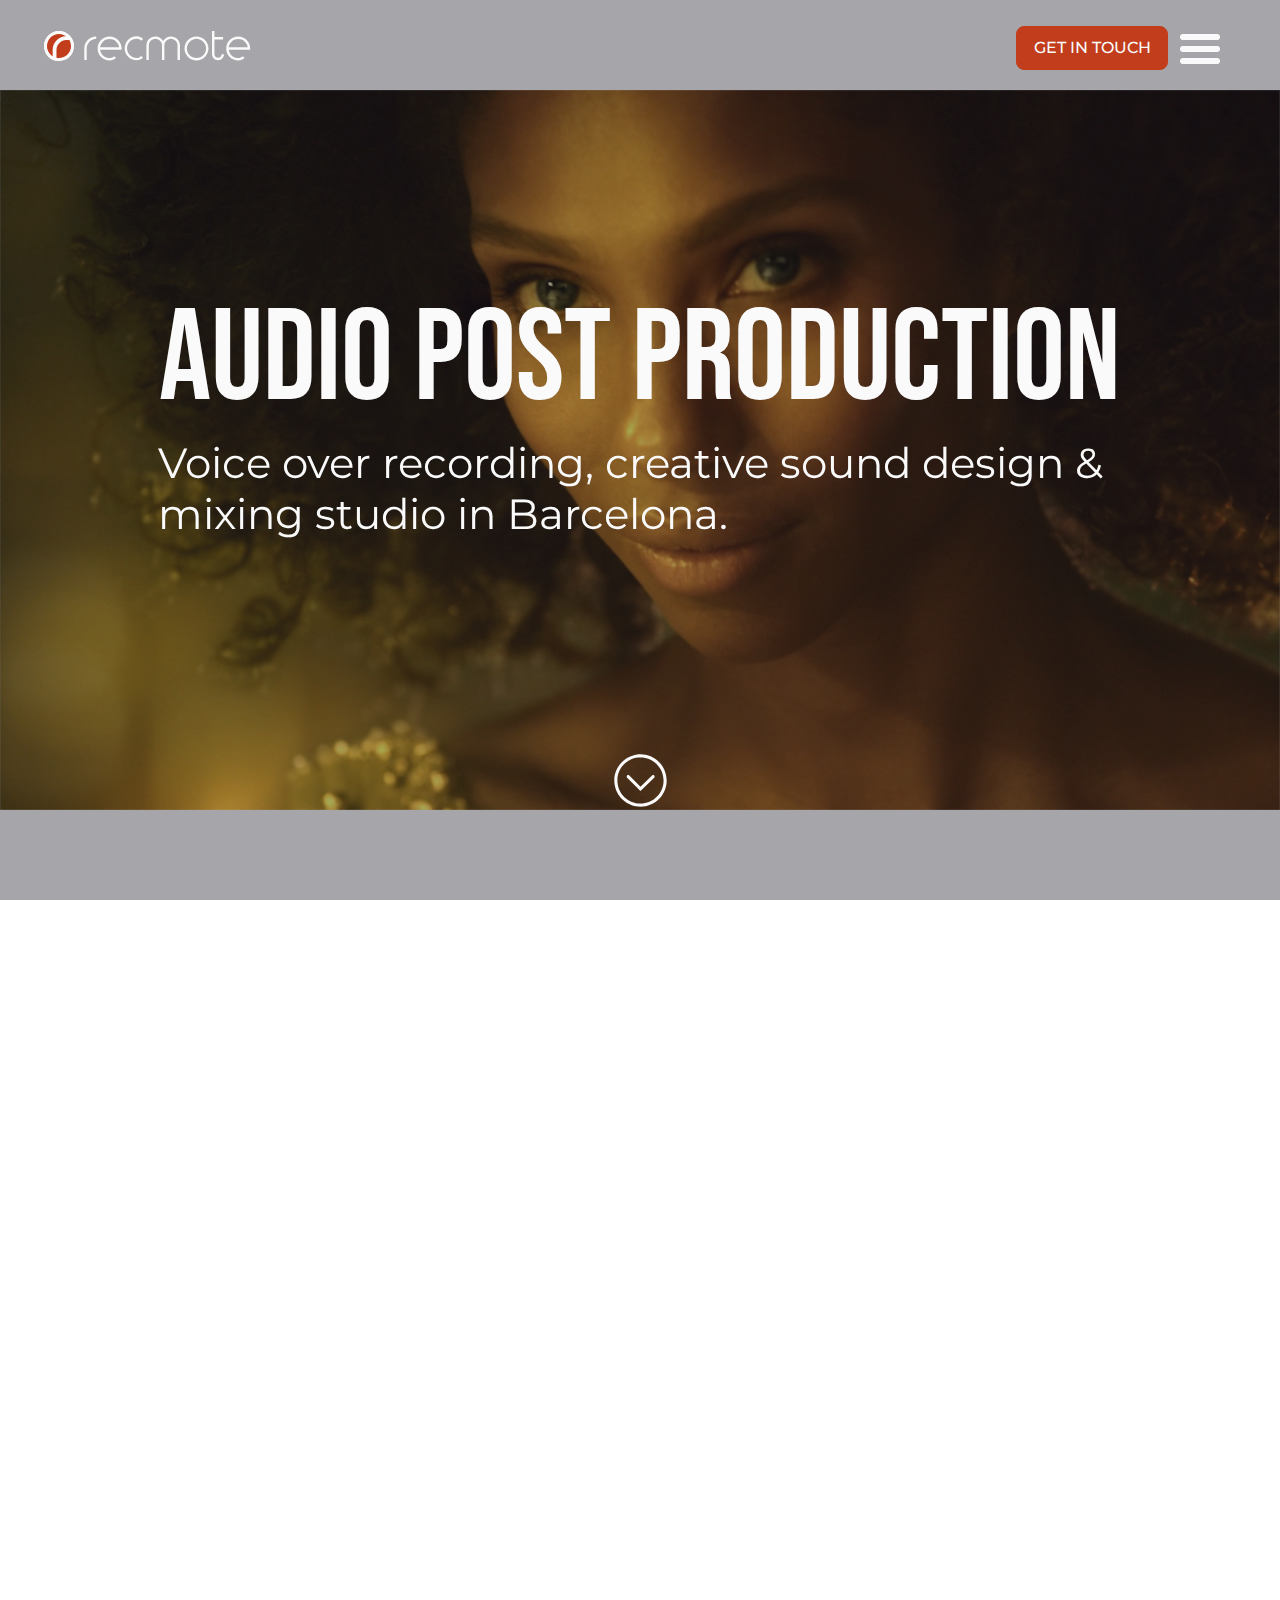
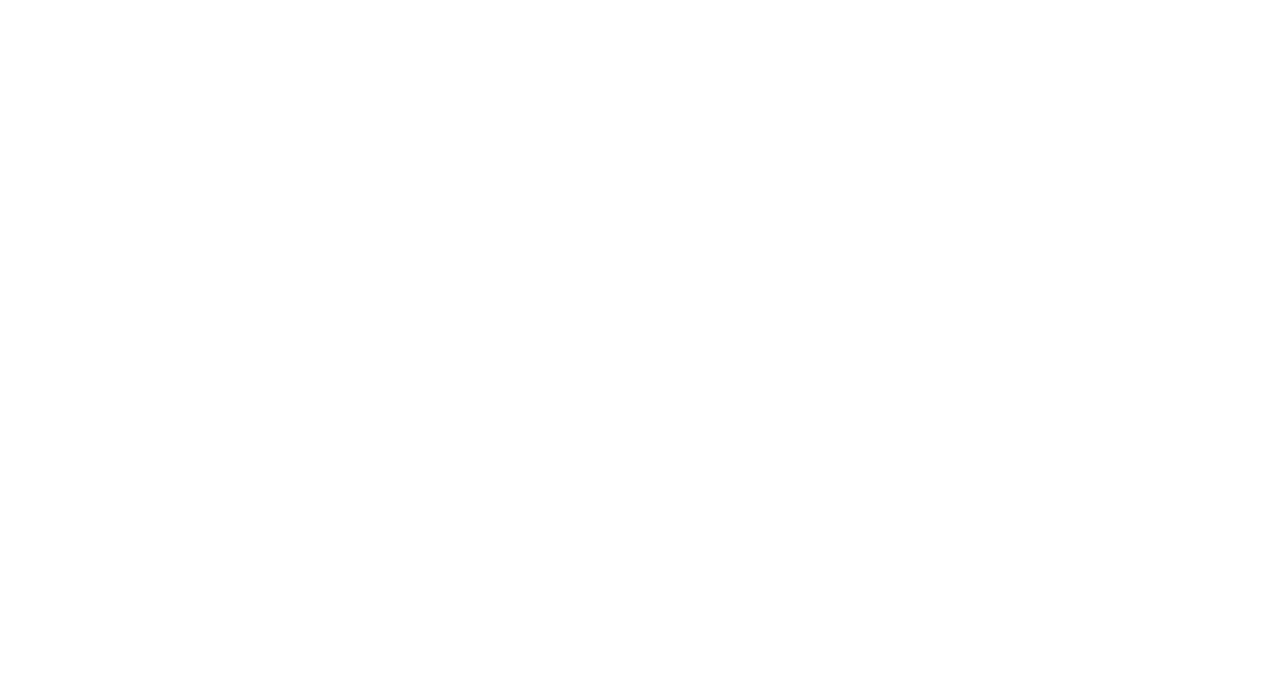
==== commit 695448b2: "tweaks and fixes" ====
--- a/index.html
+++ b/index.html
@@ -18,9 +18,8 @@
 
     <link href="./css/magnific-popup.css" rel="stylesheet" type="text/css">
 
-    <script src="https://code.jquery.com/jquery-3.2.1.slim.min.js"
-        integrity="sha384-KJ3o2DKtIkvYIK3UENzmM7KCkRr/rE9/Qpg6aAZGJwFDMVNA/GpGFF93hXpG5KkN"
-        crossorigin="anonymous"></script>
+    <script src="https://code.jquery.com/jquery-3.5.1.min.js"
+        integrity="sha256-9/aliU8dGd2tb6OSsuzixeV4y/faTqgFtohetphbbj0=" crossorigin="anonymous"></script>
     <script src="./js/magnific-popup.js"></script>
 
     <link rel="stylesheet" href="https://cdnjs.cloudflare.com/ajax/libs/animate.css/4.1.1/animate.min.css" />
@@ -33,15 +32,12 @@
 </head>
 
 <body>
+
 
     <!-- sidedrawer menu -->
     <section class="sidedrawer">
         <div class="sidedrawer-backdrop animate__animated animate__faster" onclick="toggleSidedrawer()"></div>
         <div class="sidedrawer-menu animate__animated animate__faster">
-            <div class="sidedrawer-menu-top">
-
-                <img src="./assets/close.svg" alt="close" onclick="toggleSidedrawer()">
-            </div>
             <div class="sidedrawer-menu-body">
                 <ul class="sidedrawer-menu-body-items">
                     <li class="sidedrawer-menu-body-item">
@@ -79,7 +75,8 @@
     </section>
 
     <!-- header section-->
-    <header class="header ">
+    <!-- header and floating button -->
+    <header class="header header-fixed header-transparent ">
         <div class="header-left">
             <div class="header-left-logo-shape">
                 <a href="./index.html">
@@ -96,28 +93,35 @@
             <div class="header-right-button">
                 <a class="get-in-touch" href="./pages/get-in-touch.html"> Get in touch </a>
             </div>
-
-            <img src="./assets/hamburger.svg" alt="hamburger menu" onclick="toggleSidedrawer()">
         </div>
     </header>
+    <div class="header-right-hamburger-wrapper">
+        <button class="hamburger hamburger--spin" type="button" onclick="toggleSidedrawer()">
+            <span class="hamburger-box">
+                <span class="hamburger-inner"></span>
+            </span>
+        </button>
+    </div>
+
 
     <!-- main video section-->
     <section class="main-video-wrapper" id="top-of-page">
 
+
         <div class="main-title">
-            <h1 class="main-title-text"> Audio post production</h1>
+            <span class="main-title-text"> Audio post production</span>
             <h1 class="main-title-text-mobile"> Audio<br>post production</h1>
-            <h3 class="main-title-description">Voice over recording, creative sound design & mixing studio in Barcelona.
-            </h3>
+            <span class="main-title-description">Voice over recording, creative sound design & mixing studio in
+                Barcelona.
+            </span>
             <div class="get-in-touch-mobile-wrapper">
                 <a class="get-in-touch" href="./pages/get-in-touch.html"> Get in touch </a>
             </div>
         </div>
         <div class="main-chevron-wrapper">
-            <a href="#featured-work">
-                <img src="./assets/circle-chevron.svg" alt="chevron down">
-            </a>
-        </div>
+            <img src="./assets/circle-chevron.svg" alt="chevron down" onclick="scrollToFeaturedWork()">
+        </div>
+        <div class="video-bg-overlay"></div>
         <video class="video-background" poster="./assets/main-poster.png" no-controls autoplay muted loop>
             <source src="./assets/durex-mute.mp4" type="video/mp4">
         </video>
@@ -331,6 +335,8 @@
             </div>
         </div>
     </section>
+
+    <div class="featured-work-divider"></div>
 
     <!-- footer -->
     <footer class="footer">
@@ -433,13 +439,20 @@
     </footer>
 
     <div id="test-popup" class="player mfp-hide">
-        <video id="example_video_1" class="video-js vjs-default-skin vjs-nofull vjs-nopicinpic vjs-volume-last" controls
-            disablePictureInPicture preload="auto" style="height:50vh; width:100%" data-setup="{}">
-            <source src="./assets/Durex_sound.mp4" type='video/mp4' />
-            <p class="vjs-no-js">To view this video please enable JavaScript, and consider upgrading to a web browser
+        <video id="example_video_1"
+            class="video-js vjs-default-skin vjs-nofull vjs-nopicinpic vjs-volume-last video-recmote" controls
+            disablePictureInPicture preload="auto" data-setup="{}">
+            <source src="https://vjs.zencdn.net/v/oceans.mp4" type='video/mp4' />
+            <p class="vjs-no-js">To view this video please enable JavaScript, and consider upgrading to a web
+                browser
                 that <a href="http://videojs.com/html5-video-support/" target="_blank">supports HTML5 video</a></p>
         </video>
+        <div class="video-recmote-info">
+            <span class="video-recmote-info-title">Huggies</span>
+            <span class="video-recmote-info-text">Tiniest footprint</span>
+        </div>
     </div>
+
 
     <!-- Video JS -->
     <script src="https://vjs.zencdn.net/7.8.4/video.js"></script>
--- a/css/hamburgers.css
+++ b/css/hamburgers.css
@@ -6,259 +6,495 @@
  * @link https://github.com/jonsuh/hamburgers
  */
 .hamburger {
-  padding: 15px 15px;
+  padding: 0 0;
   display: inline-block;
   cursor: pointer;
+  -webkit-transition-property: opacity, -webkit-filter;
+  transition-property: opacity, -webkit-filter;
   transition-property: opacity, filter;
-  transition-duration: 0.15s;
-  transition-timing-function: linear;
+  transition-property: opacity, filter, -webkit-filter;
+  -webkit-transition-duration: 0.15s;
+          transition-duration: 0.15s;
+  -webkit-transition-timing-function: linear;
+          transition-timing-function: linear;
   font: inherit;
   color: inherit;
   text-transform: none;
   background-color: transparent;
   border: 0;
   margin: 0;
-  overflow: visible; }
-  .hamburger:hover {
-    opacity: 0.7; }
-  .hamburger.is-active:hover {
-    opacity: 0.7; }
-  .hamburger.is-active .hamburger-inner,
-  .hamburger.is-active .hamburger-inner::before,
-  .hamburger.is-active .hamburger-inner::after {
-    background-color: #000; }
+  overflow: visible;
+  outline: none;
+}
+
+.hamburger.is-active .hamburger-inner,
+.hamburger.is-active .hamburger-inner::before,
+.hamburger.is-active .hamburger-inner::after {
+  background-color: #21212b;
+}
 
 .hamburger-box {
-  width: 40px;
-  height: 24px;
+  cursor: pointer;
+  width: 20px;
+  height: 15px;
   display: inline-block;
-  position: relative; }
+  position: relative;
+}
+
+@media (min-width: 768px) {
+  .hamburger-box {
+    width: 40px;
+    height: 30px;
+  }
+}
 
 .hamburger-inner {
   display: block;
   top: 50%;
-  margin-top: -2px; }
+  margin-top: -1.5px;
+}
+
+@media (min-width: 768px) {
+  .hamburger-inner {
+    margin-top: -3px;
+  }
+}
+
+.hamburger-inner, .hamburger-inner::before, .hamburger-inner::after {
+  width: 20px;
+  height: 3px;
+  background-color: #fafafa;
+  border-radius: 8px;
+  position: absolute;
+  -webkit-transition-property: -webkit-transform;
+  transition-property: -webkit-transform;
+  transition-property: transform;
+  transition-property: transform, -webkit-transform;
+  -webkit-transition-duration: 0.15s;
+          transition-duration: 0.15s;
+  -webkit-transition-timing-function: ease;
+          transition-timing-function: ease;
+}
+
+@media (min-width: 768px) {
   .hamburger-inner, .hamburger-inner::before, .hamburger-inner::after {
     width: 40px;
-    height: 4px;
-    background-color: #000;
-    border-radius: 4px;
-    position: absolute;
-    transition-property: transform;
-    transition-duration: 0.15s;
-    transition-timing-function: ease; }
-  .hamburger-inner::before, .hamburger-inner::after {
-    content: "";
-    display: block; }
+    height: 6px;
+  }
+}
+
+.hamburger-inner::before, .hamburger-inner::after {
+  content: "";
+  display: block;
+}
+
+.hamburger-inner::before {
+  top: -9px;
+}
+
+@media (min-width: 768px) {
   .hamburger-inner::before {
-    top: -10px; }
+    top: -12px;
+  }
+}
+
+.hamburger-inner::after {
+  bottom: -9px;
+}
+
+@media (min-width: 768px) {
   .hamburger-inner::after {
-    bottom: -10px; }
+    bottom: -12px;
+  }
+}
 
 /*
    * 3DX
    */
 .hamburger--3dx .hamburger-box {
-  perspective: 80px; }
+  -webkit-perspective: 80px;
+          perspective: 80px;
+}
 
 .hamburger--3dx .hamburger-inner {
-  transition: transform 0.15s cubic-bezier(0.645, 0.045, 0.355, 1), background-color 0s 0.1s cubic-bezier(0.645, 0.045, 0.355, 1); }
-  .hamburger--3dx .hamburger-inner::before, .hamburger--3dx .hamburger-inner::after {
-    transition: transform 0s 0.1s cubic-bezier(0.645, 0.045, 0.355, 1); }
+  -webkit-transition: background-color 0s 0.1s cubic-bezier(0.645, 0.045, 0.355, 1), -webkit-transform 0.15s cubic-bezier(0.645, 0.045, 0.355, 1);
+  transition: background-color 0s 0.1s cubic-bezier(0.645, 0.045, 0.355, 1), -webkit-transform 0.15s cubic-bezier(0.645, 0.045, 0.355, 1);
+  transition: transform 0.15s cubic-bezier(0.645, 0.045, 0.355, 1), background-color 0s 0.1s cubic-bezier(0.645, 0.045, 0.355, 1);
+  transition: transform 0.15s cubic-bezier(0.645, 0.045, 0.355, 1), background-color 0s 0.1s cubic-bezier(0.645, 0.045, 0.355, 1), -webkit-transform 0.15s cubic-bezier(0.645, 0.045, 0.355, 1);
+}
+
+.hamburger--3dx .hamburger-inner::before, .hamburger--3dx .hamburger-inner::after {
+  -webkit-transition: -webkit-transform 0s 0.1s cubic-bezier(0.645, 0.045, 0.355, 1);
+  transition: -webkit-transform 0s 0.1s cubic-bezier(0.645, 0.045, 0.355, 1);
+  transition: transform 0s 0.1s cubic-bezier(0.645, 0.045, 0.355, 1);
+  transition: transform 0s 0.1s cubic-bezier(0.645, 0.045, 0.355, 1), -webkit-transform 0s 0.1s cubic-bezier(0.645, 0.045, 0.355, 1);
+}
 
 .hamburger--3dx.is-active .hamburger-inner {
   background-color: transparent !important;
-  transform: rotateY(180deg); }
-  .hamburger--3dx.is-active .hamburger-inner::before {
-    transform: translate3d(0, 10px, 0) rotate(45deg); }
-  .hamburger--3dx.is-active .hamburger-inner::after {
-    transform: translate3d(0, -10px, 0) rotate(-45deg); }
+  -webkit-transform: rotateY(180deg);
+          transform: rotateY(180deg);
+}
+
+.hamburger--3dx.is-active .hamburger-inner::before {
+  -webkit-transform: translate3d(0, 12px, 0) rotate(45deg);
+          transform: translate3d(0, 12px, 0) rotate(45deg);
+}
+
+.hamburger--3dx.is-active .hamburger-inner::after {
+  -webkit-transform: translate3d(0, -12px, 0) rotate(-45deg);
+          transform: translate3d(0, -12px, 0) rotate(-45deg);
+}
 
 /*
    * 3DX Reverse
    */
 .hamburger--3dx-r .hamburger-box {
-  perspective: 80px; }
+  -webkit-perspective: 80px;
+          perspective: 80px;
+}
 
 .hamburger--3dx-r .hamburger-inner {
-  transition: transform 0.15s cubic-bezier(0.645, 0.045, 0.355, 1), background-color 0s 0.1s cubic-bezier(0.645, 0.045, 0.355, 1); }
-  .hamburger--3dx-r .hamburger-inner::before, .hamburger--3dx-r .hamburger-inner::after {
-    transition: transform 0s 0.1s cubic-bezier(0.645, 0.045, 0.355, 1); }
+  -webkit-transition: background-color 0s 0.1s cubic-bezier(0.645, 0.045, 0.355, 1), -webkit-transform 0.15s cubic-bezier(0.645, 0.045, 0.355, 1);
+  transition: background-color 0s 0.1s cubic-bezier(0.645, 0.045, 0.355, 1), -webkit-transform 0.15s cubic-bezier(0.645, 0.045, 0.355, 1);
+  transition: transform 0.15s cubic-bezier(0.645, 0.045, 0.355, 1), background-color 0s 0.1s cubic-bezier(0.645, 0.045, 0.355, 1);
+  transition: transform 0.15s cubic-bezier(0.645, 0.045, 0.355, 1), background-color 0s 0.1s cubic-bezier(0.645, 0.045, 0.355, 1), -webkit-transform 0.15s cubic-bezier(0.645, 0.045, 0.355, 1);
+}
+
+.hamburger--3dx-r .hamburger-inner::before, .hamburger--3dx-r .hamburger-inner::after {
+  -webkit-transition: -webkit-transform 0s 0.1s cubic-bezier(0.645, 0.045, 0.355, 1);
+  transition: -webkit-transform 0s 0.1s cubic-bezier(0.645, 0.045, 0.355, 1);
+  transition: transform 0s 0.1s cubic-bezier(0.645, 0.045, 0.355, 1);
+  transition: transform 0s 0.1s cubic-bezier(0.645, 0.045, 0.355, 1), -webkit-transform 0s 0.1s cubic-bezier(0.645, 0.045, 0.355, 1);
+}
 
 .hamburger--3dx-r.is-active .hamburger-inner {
   background-color: transparent !important;
-  transform: rotateY(-180deg); }
-  .hamburger--3dx-r.is-active .hamburger-inner::before {
-    transform: translate3d(0, 10px, 0) rotate(45deg); }
-  .hamburger--3dx-r.is-active .hamburger-inner::after {
-    transform: translate3d(0, -10px, 0) rotate(-45deg); }
+  -webkit-transform: rotateY(-180deg);
+          transform: rotateY(-180deg);
+}
+
+.hamburger--3dx-r.is-active .hamburger-inner::before {
+  -webkit-transform: translate3d(0, 12px, 0) rotate(45deg);
+          transform: translate3d(0, 12px, 0) rotate(45deg);
+}
+
+.hamburger--3dx-r.is-active .hamburger-inner::after {
+  -webkit-transform: translate3d(0, -12px, 0) rotate(-45deg);
+          transform: translate3d(0, -12px, 0) rotate(-45deg);
+}
 
 /*
    * 3DY
    */
 .hamburger--3dy .hamburger-box {
-  perspective: 80px; }
+  -webkit-perspective: 80px;
+          perspective: 80px;
+}
 
 .hamburger--3dy .hamburger-inner {
-  transition: transform 0.15s cubic-bezier(0.645, 0.045, 0.355, 1), background-color 0s 0.1s cubic-bezier(0.645, 0.045, 0.355, 1); }
-  .hamburger--3dy .hamburger-inner::before, .hamburger--3dy .hamburger-inner::after {
-    transition: transform 0s 0.1s cubic-bezier(0.645, 0.045, 0.355, 1); }
+  -webkit-transition: background-color 0s 0.1s cubic-bezier(0.645, 0.045, 0.355, 1), -webkit-transform 0.15s cubic-bezier(0.645, 0.045, 0.355, 1);
+  transition: background-color 0s 0.1s cubic-bezier(0.645, 0.045, 0.355, 1), -webkit-transform 0.15s cubic-bezier(0.645, 0.045, 0.355, 1);
+  transition: transform 0.15s cubic-bezier(0.645, 0.045, 0.355, 1), background-color 0s 0.1s cubic-bezier(0.645, 0.045, 0.355, 1);
+  transition: transform 0.15s cubic-bezier(0.645, 0.045, 0.355, 1), background-color 0s 0.1s cubic-bezier(0.645, 0.045, 0.355, 1), -webkit-transform 0.15s cubic-bezier(0.645, 0.045, 0.355, 1);
+}
+
+.hamburger--3dy .hamburger-inner::before, .hamburger--3dy .hamburger-inner::after {
+  -webkit-transition: -webkit-transform 0s 0.1s cubic-bezier(0.645, 0.045, 0.355, 1);
+  transition: -webkit-transform 0s 0.1s cubic-bezier(0.645, 0.045, 0.355, 1);
+  transition: transform 0s 0.1s cubic-bezier(0.645, 0.045, 0.355, 1);
+  transition: transform 0s 0.1s cubic-bezier(0.645, 0.045, 0.355, 1), -webkit-transform 0s 0.1s cubic-bezier(0.645, 0.045, 0.355, 1);
+}
 
 .hamburger--3dy.is-active .hamburger-inner {
   background-color: transparent !important;
-  transform: rotateX(-180deg); }
-  .hamburger--3dy.is-active .hamburger-inner::before {
-    transform: translate3d(0, 10px, 0) rotate(45deg); }
-  .hamburger--3dy.is-active .hamburger-inner::after {
-    transform: translate3d(0, -10px, 0) rotate(-45deg); }
+  -webkit-transform: rotateX(-180deg);
+          transform: rotateX(-180deg);
+}
+
+.hamburger--3dy.is-active .hamburger-inner::before {
+  -webkit-transform: translate3d(0, 12px, 0) rotate(45deg);
+          transform: translate3d(0, 12px, 0) rotate(45deg);
+}
+
+.hamburger--3dy.is-active .hamburger-inner::after {
+  -webkit-transform: translate3d(0, -12px, 0) rotate(-45deg);
+          transform: translate3d(0, -12px, 0) rotate(-45deg);
+}
 
 /*
    * 3DY Reverse
    */
 .hamburger--3dy-r .hamburger-box {
-  perspective: 80px; }
+  -webkit-perspective: 80px;
+          perspective: 80px;
+}
 
 .hamburger--3dy-r .hamburger-inner {
-  transition: transform 0.15s cubic-bezier(0.645, 0.045, 0.355, 1), background-color 0s 0.1s cubic-bezier(0.645, 0.045, 0.355, 1); }
-  .hamburger--3dy-r .hamburger-inner::before, .hamburger--3dy-r .hamburger-inner::after {
-    transition: transform 0s 0.1s cubic-bezier(0.645, 0.045, 0.355, 1); }
+  -webkit-transition: background-color 0s 0.1s cubic-bezier(0.645, 0.045, 0.355, 1), -webkit-transform 0.15s cubic-bezier(0.645, 0.045, 0.355, 1);
+  transition: background-color 0s 0.1s cubic-bezier(0.645, 0.045, 0.355, 1), -webkit-transform 0.15s cubic-bezier(0.645, 0.045, 0.355, 1);
+  transition: transform 0.15s cubic-bezier(0.645, 0.045, 0.355, 1), background-color 0s 0.1s cubic-bezier(0.645, 0.045, 0.355, 1);
+  transition: transform 0.15s cubic-bezier(0.645, 0.045, 0.355, 1), background-color 0s 0.1s cubic-bezier(0.645, 0.045, 0.355, 1), -webkit-transform 0.15s cubic-bezier(0.645, 0.045, 0.355, 1);
+}
+
+.hamburger--3dy-r .hamburger-inner::before, .hamburger--3dy-r .hamburger-inner::after {
+  -webkit-transition: -webkit-transform 0s 0.1s cubic-bezier(0.645, 0.045, 0.355, 1);
+  transition: -webkit-transform 0s 0.1s cubic-bezier(0.645, 0.045, 0.355, 1);
+  transition: transform 0s 0.1s cubic-bezier(0.645, 0.045, 0.355, 1);
+  transition: transform 0s 0.1s cubic-bezier(0.645, 0.045, 0.355, 1), -webkit-transform 0s 0.1s cubic-bezier(0.645, 0.045, 0.355, 1);
+}
 
 .hamburger--3dy-r.is-active .hamburger-inner {
   background-color: transparent !important;
-  transform: rotateX(180deg); }
-  .hamburger--3dy-r.is-active .hamburger-inner::before {
-    transform: translate3d(0, 10px, 0) rotate(45deg); }
-  .hamburger--3dy-r.is-active .hamburger-inner::after {
-    transform: translate3d(0, -10px, 0) rotate(-45deg); }
+  -webkit-transform: rotateX(180deg);
+          transform: rotateX(180deg);
+}
+
+.hamburger--3dy-r.is-active .hamburger-inner::before {
+  -webkit-transform: translate3d(0, 12px, 0) rotate(45deg);
+          transform: translate3d(0, 12px, 0) rotate(45deg);
+}
+
+.hamburger--3dy-r.is-active .hamburger-inner::after {
+  -webkit-transform: translate3d(0, -12px, 0) rotate(-45deg);
+          transform: translate3d(0, -12px, 0) rotate(-45deg);
+}
 
 /*
    * 3DXY
    */
 .hamburger--3dxy .hamburger-box {
-  perspective: 80px; }
+  -webkit-perspective: 80px;
+          perspective: 80px;
+}
 
 .hamburger--3dxy .hamburger-inner {
-  transition: transform 0.15s cubic-bezier(0.645, 0.045, 0.355, 1), background-color 0s 0.1s cubic-bezier(0.645, 0.045, 0.355, 1); }
-  .hamburger--3dxy .hamburger-inner::before, .hamburger--3dxy .hamburger-inner::after {
-    transition: transform 0s 0.1s cubic-bezier(0.645, 0.045, 0.355, 1); }
+  -webkit-transition: background-color 0s 0.1s cubic-bezier(0.645, 0.045, 0.355, 1), -webkit-transform 0.15s cubic-bezier(0.645, 0.045, 0.355, 1);
+  transition: background-color 0s 0.1s cubic-bezier(0.645, 0.045, 0.355, 1), -webkit-transform 0.15s cubic-bezier(0.645, 0.045, 0.355, 1);
+  transition: transform 0.15s cubic-bezier(0.645, 0.045, 0.355, 1), background-color 0s 0.1s cubic-bezier(0.645, 0.045, 0.355, 1);
+  transition: transform 0.15s cubic-bezier(0.645, 0.045, 0.355, 1), background-color 0s 0.1s cubic-bezier(0.645, 0.045, 0.355, 1), -webkit-transform 0.15s cubic-bezier(0.645, 0.045, 0.355, 1);
+}
+
+.hamburger--3dxy .hamburger-inner::before, .hamburger--3dxy .hamburger-inner::after {
+  -webkit-transition: -webkit-transform 0s 0.1s cubic-bezier(0.645, 0.045, 0.355, 1);
+  transition: -webkit-transform 0s 0.1s cubic-bezier(0.645, 0.045, 0.355, 1);
+  transition: transform 0s 0.1s cubic-bezier(0.645, 0.045, 0.355, 1);
+  transition: transform 0s 0.1s cubic-bezier(0.645, 0.045, 0.355, 1), -webkit-transform 0s 0.1s cubic-bezier(0.645, 0.045, 0.355, 1);
+}
 
 .hamburger--3dxy.is-active .hamburger-inner {
   background-color: transparent !important;
-  transform: rotateX(180deg) rotateY(180deg); }
-  .hamburger--3dxy.is-active .hamburger-inner::before {
-    transform: translate3d(0, 10px, 0) rotate(45deg); }
-  .hamburger--3dxy.is-active .hamburger-inner::after {
-    transform: translate3d(0, -10px, 0) rotate(-45deg); }
+  -webkit-transform: rotateX(180deg) rotateY(180deg);
+          transform: rotateX(180deg) rotateY(180deg);
+}
+
+.hamburger--3dxy.is-active .hamburger-inner::before {
+  -webkit-transform: translate3d(0, 12px, 0) rotate(45deg);
+          transform: translate3d(0, 12px, 0) rotate(45deg);
+}
+
+.hamburger--3dxy.is-active .hamburger-inner::after {
+  -webkit-transform: translate3d(0, -12px, 0) rotate(-45deg);
+          transform: translate3d(0, -12px, 0) rotate(-45deg);
+}
 
 /*
    * 3DXY Reverse
    */
 .hamburger--3dxy-r .hamburger-box {
-  perspective: 80px; }
+  -webkit-perspective: 80px;
+          perspective: 80px;
+}
 
 .hamburger--3dxy-r .hamburger-inner {
-  transition: transform 0.15s cubic-bezier(0.645, 0.045, 0.355, 1), background-color 0s 0.1s cubic-bezier(0.645, 0.045, 0.355, 1); }
-  .hamburger--3dxy-r .hamburger-inner::before, .hamburger--3dxy-r .hamburger-inner::after {
-    transition: transform 0s 0.1s cubic-bezier(0.645, 0.045, 0.355, 1); }
+  -webkit-transition: background-color 0s 0.1s cubic-bezier(0.645, 0.045, 0.355, 1), -webkit-transform 0.15s cubic-bezier(0.645, 0.045, 0.355, 1);
+  transition: background-color 0s 0.1s cubic-bezier(0.645, 0.045, 0.355, 1), -webkit-transform 0.15s cubic-bezier(0.645, 0.045, 0.355, 1);
+  transition: transform 0.15s cubic-bezier(0.645, 0.045, 0.355, 1), background-color 0s 0.1s cubic-bezier(0.645, 0.045, 0.355, 1);
+  transition: transform 0.15s cubic-bezier(0.645, 0.045, 0.355, 1), background-color 0s 0.1s cubic-bezier(0.645, 0.045, 0.355, 1), -webkit-transform 0.15s cubic-bezier(0.645, 0.045, 0.355, 1);
+}
+
+.hamburger--3dxy-r .hamburger-inner::before, .hamburger--3dxy-r .hamburger-inner::after {
+  -webkit-transition: -webkit-transform 0s 0.1s cubic-bezier(0.645, 0.045, 0.355, 1);
+  transition: -webkit-transform 0s 0.1s cubic-bezier(0.645, 0.045, 0.355, 1);
+  transition: transform 0s 0.1s cubic-bezier(0.645, 0.045, 0.355, 1);
+  transition: transform 0s 0.1s cubic-bezier(0.645, 0.045, 0.355, 1), -webkit-transform 0s 0.1s cubic-bezier(0.645, 0.045, 0.355, 1);
+}
 
 .hamburger--3dxy-r.is-active .hamburger-inner {
   background-color: transparent !important;
-  transform: rotateX(180deg) rotateY(180deg) rotateZ(-180deg); }
-  .hamburger--3dxy-r.is-active .hamburger-inner::before {
-    transform: translate3d(0, 10px, 0) rotate(45deg); }
-  .hamburger--3dxy-r.is-active .hamburger-inner::after {
-    transform: translate3d(0, -10px, 0) rotate(-45deg); }
+  -webkit-transform: rotateX(180deg) rotateY(180deg) rotateZ(-180deg);
+          transform: rotateX(180deg) rotateY(180deg) rotateZ(-180deg);
+}
+
+.hamburger--3dxy-r.is-active .hamburger-inner::before {
+  -webkit-transform: translate3d(0, 12px, 0) rotate(45deg);
+          transform: translate3d(0, 12px, 0) rotate(45deg);
+}
+
+.hamburger--3dxy-r.is-active .hamburger-inner::after {
+  -webkit-transform: translate3d(0, -12px, 0) rotate(-45deg);
+          transform: translate3d(0, -12px, 0) rotate(-45deg);
+}
 
 /*
    * Arrow
    */
 .hamburger--arrow.is-active .hamburger-inner::before {
-  transform: translate3d(-8px, 0, 0) rotate(-45deg) scale(0.7, 1); }
+  -webkit-transform: translate3d(-8px, 0, 0) rotate(-45deg) scale(0.7, 1);
+          transform: translate3d(-8px, 0, 0) rotate(-45deg) scale(0.7, 1);
+}
 
 .hamburger--arrow.is-active .hamburger-inner::after {
-  transform: translate3d(-8px, 0, 0) rotate(45deg) scale(0.7, 1); }
+  -webkit-transform: translate3d(-8px, 0, 0) rotate(45deg) scale(0.7, 1);
+          transform: translate3d(-8px, 0, 0) rotate(45deg) scale(0.7, 1);
+}
 
 /*
    * Arrow Right
    */
 .hamburger--arrow-r.is-active .hamburger-inner::before {
-  transform: translate3d(8px, 0, 0) rotate(45deg) scale(0.7, 1); }
+  -webkit-transform: translate3d(8px, 0, 0) rotate(45deg) scale(0.7, 1);
+          transform: translate3d(8px, 0, 0) rotate(45deg) scale(0.7, 1);
+}
 
 .hamburger--arrow-r.is-active .hamburger-inner::after {
-  transform: translate3d(8px, 0, 0) rotate(-45deg) scale(0.7, 1); }
+  -webkit-transform: translate3d(8px, 0, 0) rotate(-45deg) scale(0.7, 1);
+          transform: translate3d(8px, 0, 0) rotate(-45deg) scale(0.7, 1);
+}
 
 /*
    * Arrow Alt
    */
 .hamburger--arrowalt .hamburger-inner::before {
-  transition: top 0.1s 0.1s ease, transform 0.1s cubic-bezier(0.165, 0.84, 0.44, 1); }
+  -webkit-transition: top 0.1s 0.1s ease, -webkit-transform 0.1s cubic-bezier(0.165, 0.84, 0.44, 1);
+  transition: top 0.1s 0.1s ease, -webkit-transform 0.1s cubic-bezier(0.165, 0.84, 0.44, 1);
+  transition: top 0.1s 0.1s ease, transform 0.1s cubic-bezier(0.165, 0.84, 0.44, 1);
+  transition: top 0.1s 0.1s ease, transform 0.1s cubic-bezier(0.165, 0.84, 0.44, 1), -webkit-transform 0.1s cubic-bezier(0.165, 0.84, 0.44, 1);
+}
 
 .hamburger--arrowalt .hamburger-inner::after {
-  transition: bottom 0.1s 0.1s ease, transform 0.1s cubic-bezier(0.165, 0.84, 0.44, 1); }
+  -webkit-transition: bottom 0.1s 0.1s ease, -webkit-transform 0.1s cubic-bezier(0.165, 0.84, 0.44, 1);
+  transition: bottom 0.1s 0.1s ease, -webkit-transform 0.1s cubic-bezier(0.165, 0.84, 0.44, 1);
+  transition: bottom 0.1s 0.1s ease, transform 0.1s cubic-bezier(0.165, 0.84, 0.44, 1);
+  transition: bottom 0.1s 0.1s ease, transform 0.1s cubic-bezier(0.165, 0.84, 0.44, 1), -webkit-transform 0.1s cubic-bezier(0.165, 0.84, 0.44, 1);
+}
 
 .hamburger--arrowalt.is-active .hamburger-inner::before {
   top: 0;
-  transform: translate3d(-8px, -10px, 0) rotate(-45deg) scale(0.7, 1);
-  transition: top 0.1s ease, transform 0.1s 0.1s cubic-bezier(0.895, 0.03, 0.685, 0.22); }
+  -webkit-transform: translate3d(-8px, -10px, 0) rotate(-45deg) scale(0.7, 1);
+          transform: translate3d(-8px, -10px, 0) rotate(-45deg) scale(0.7, 1);
+  -webkit-transition: top 0.1s ease, -webkit-transform 0.1s 0.1s cubic-bezier(0.895, 0.03, 0.685, 0.22);
+  transition: top 0.1s ease, -webkit-transform 0.1s 0.1s cubic-bezier(0.895, 0.03, 0.685, 0.22);
+  transition: top 0.1s ease, transform 0.1s 0.1s cubic-bezier(0.895, 0.03, 0.685, 0.22);
+  transition: top 0.1s ease, transform 0.1s 0.1s cubic-bezier(0.895, 0.03, 0.685, 0.22), -webkit-transform 0.1s 0.1s cubic-bezier(0.895, 0.03, 0.685, 0.22);
+}
 
 .hamburger--arrowalt.is-active .hamburger-inner::after {
   bottom: 0;
-  transform: translate3d(-8px, 10px, 0) rotate(45deg) scale(0.7, 1);
-  transition: bottom 0.1s ease, transform 0.1s 0.1s cubic-bezier(0.895, 0.03, 0.685, 0.22); }
+  -webkit-transform: translate3d(-8px, 10px, 0) rotate(45deg) scale(0.7, 1);
+          transform: translate3d(-8px, 10px, 0) rotate(45deg) scale(0.7, 1);
+  -webkit-transition: bottom 0.1s ease, -webkit-transform 0.1s 0.1s cubic-bezier(0.895, 0.03, 0.685, 0.22);
+  transition: bottom 0.1s ease, -webkit-transform 0.1s 0.1s cubic-bezier(0.895, 0.03, 0.685, 0.22);
+  transition: bottom 0.1s ease, transform 0.1s 0.1s cubic-bezier(0.895, 0.03, 0.685, 0.22);
+  transition: bottom 0.1s ease, transform 0.1s 0.1s cubic-bezier(0.895, 0.03, 0.685, 0.22), -webkit-transform 0.1s 0.1s cubic-bezier(0.895, 0.03, 0.685, 0.22);
+}
 
 /*
    * Arrow Alt Right
    */
 .hamburger--arrowalt-r .hamburger-inner::before {
-  transition: top 0.1s 0.1s ease, transform 0.1s cubic-bezier(0.165, 0.84, 0.44, 1); }
+  -webkit-transition: top 0.1s 0.1s ease, -webkit-transform 0.1s cubic-bezier(0.165, 0.84, 0.44, 1);
+  transition: top 0.1s 0.1s ease, -webkit-transform 0.1s cubic-bezier(0.165, 0.84, 0.44, 1);
+  transition: top 0.1s 0.1s ease, transform 0.1s cubic-bezier(0.165, 0.84, 0.44, 1);
+  transition: top 0.1s 0.1s ease, transform 0.1s cubic-bezier(0.165, 0.84, 0.44, 1), -webkit-transform 0.1s cubic-bezier(0.165, 0.84, 0.44, 1);
+}
 
 .hamburger--arrowalt-r .hamburger-inner::after {
-  transition: bottom 0.1s 0.1s ease, transform 0.1s cubic-bezier(0.165, 0.84, 0.44, 1); }
+  -webkit-transition: bottom 0.1s 0.1s ease, -webkit-transform 0.1s cubic-bezier(0.165, 0.84, 0.44, 1);
+  transition: bottom 0.1s 0.1s ease, -webkit-transform 0.1s cubic-bezier(0.165, 0.84, 0.44, 1);
+  transition: bottom 0.1s 0.1s ease, transform 0.1s cubic-bezier(0.165, 0.84, 0.44, 1);
+  transition: bottom 0.1s 0.1s ease, transform 0.1s cubic-bezier(0.165, 0.84, 0.44, 1), -webkit-transform 0.1s cubic-bezier(0.165, 0.84, 0.44, 1);
+}
 
 .hamburger--arrowalt-r.is-active .hamburger-inner::before {
   top: 0;
-  transform: translate3d(8px, -10px, 0) rotate(45deg) scale(0.7, 1);
-  transition: top 0.1s ease, transform 0.1s 0.1s cubic-bezier(0.895, 0.03, 0.685, 0.22); }
+  -webkit-transform: translate3d(8px, -10px, 0) rotate(45deg) scale(0.7, 1);
+          transform: translate3d(8px, -10px, 0) rotate(45deg) scale(0.7, 1);
+  -webkit-transition: top 0.1s ease, -webkit-transform 0.1s 0.1s cubic-bezier(0.895, 0.03, 0.685, 0.22);
+  transition: top 0.1s ease, -webkit-transform 0.1s 0.1s cubic-bezier(0.895, 0.03, 0.685, 0.22);
+  transition: top 0.1s ease, transform 0.1s 0.1s cubic-bezier(0.895, 0.03, 0.685, 0.22);
+  transition: top 0.1s ease, transform 0.1s 0.1s cubic-bezier(0.895, 0.03, 0.685, 0.22), -webkit-transform 0.1s 0.1s cubic-bezier(0.895, 0.03, 0.685, 0.22);
+}
 
 .hamburger--arrowalt-r.is-active .hamburger-inner::after {
   bottom: 0;
-  transform: translate3d(8px, 10px, 0) rotate(-45deg) scale(0.7, 1);
-  transition: bottom 0.1s ease, transform 0.1s 0.1s cubic-bezier(0.895, 0.03, 0.685, 0.22); }
+  -webkit-transform: translate3d(8px, 10px, 0) rotate(-45deg) scale(0.7, 1);
+          transform: translate3d(8px, 10px, 0) rotate(-45deg) scale(0.7, 1);
+  -webkit-transition: bottom 0.1s ease, -webkit-transform 0.1s 0.1s cubic-bezier(0.895, 0.03, 0.685, 0.22);
+  transition: bottom 0.1s ease, -webkit-transform 0.1s 0.1s cubic-bezier(0.895, 0.03, 0.685, 0.22);
+  transition: bottom 0.1s ease, transform 0.1s 0.1s cubic-bezier(0.895, 0.03, 0.685, 0.22);
+  transition: bottom 0.1s ease, transform 0.1s 0.1s cubic-bezier(0.895, 0.03, 0.685, 0.22), -webkit-transform 0.1s 0.1s cubic-bezier(0.895, 0.03, 0.685, 0.22);
+}
 
 /*
    * Arrow Turn
    */
 .hamburger--arrowturn.is-active .hamburger-inner {
-  transform: rotate(-180deg); }
-  .hamburger--arrowturn.is-active .hamburger-inner::before {
-    transform: translate3d(8px, 0, 0) rotate(45deg) scale(0.7, 1); }
-  .hamburger--arrowturn.is-active .hamburger-inner::after {
-    transform: translate3d(8px, 0, 0) rotate(-45deg) scale(0.7, 1); }
+  -webkit-transform: rotate(-180deg);
+          transform: rotate(-180deg);
+}
+
+.hamburger--arrowturn.is-active .hamburger-inner::before {
+  -webkit-transform: translate3d(8px, 0, 0) rotate(45deg) scale(0.7, 1);
+          transform: translate3d(8px, 0, 0) rotate(45deg) scale(0.7, 1);
+}
+
+.hamburger--arrowturn.is-active .hamburger-inner::after {
+  -webkit-transform: translate3d(8px, 0, 0) rotate(-45deg) scale(0.7, 1);
+          transform: translate3d(8px, 0, 0) rotate(-45deg) scale(0.7, 1);
+}
 
 /*
    * Arrow Turn Right
    */
 .hamburger--arrowturn-r.is-active .hamburger-inner {
-  transform: rotate(-180deg); }
-  .hamburger--arrowturn-r.is-active .hamburger-inner::before {
-    transform: translate3d(-8px, 0, 0) rotate(-45deg) scale(0.7, 1); }
-  .hamburger--arrowturn-r.is-active .hamburger-inner::after {
-    transform: translate3d(-8px, 0, 0) rotate(45deg) scale(0.7, 1); }
+  -webkit-transform: rotate(-180deg);
+          transform: rotate(-180deg);
+}
+
+.hamburger--arrowturn-r.is-active .hamburger-inner::before {
+  -webkit-transform: translate3d(-8px, 0, 0) rotate(-45deg) scale(0.7, 1);
+          transform: translate3d(-8px, 0, 0) rotate(-45deg) scale(0.7, 1);
+}
+
+.hamburger--arrowturn-r.is-active .hamburger-inner::after {
+  -webkit-transform: translate3d(-8px, 0, 0) rotate(45deg) scale(0.7, 1);
+          transform: translate3d(-8px, 0, 0) rotate(45deg) scale(0.7, 1);
+}
 
 /*
    * Boring
    */
 .hamburger--boring .hamburger-inner, .hamburger--boring .hamburger-inner::before, .hamburger--boring .hamburger-inner::after {
-  transition-property: none; }
+  -webkit-transition-property: none;
+  transition-property: none;
+}
 
 .hamburger--boring.is-active .hamburger-inner {
-  transform: rotate(45deg); }
-  .hamburger--boring.is-active .hamburger-inner::before {
-    top: 0;
-    opacity: 0; }
-  .hamburger--boring.is-active .hamburger-inner::after {
-    bottom: 0;
-    transform: rotate(-90deg); }
+  -webkit-transform: rotate(45deg);
+          transform: rotate(45deg);
+}
+
+.hamburger--boring.is-active .hamburger-inner::before {
+  top: 0;
+  opacity: 0;
+}
+
+.hamburger--boring.is-active .hamburger-inner::after {
+  bottom: 0;
+  -webkit-transform: rotate(-90deg);
+          transform: rotate(-90deg);
+}
 
 /*
    * Collapse
@@ -266,27 +502,52 @@
 .hamburger--collapse .hamburger-inner {
   top: auto;
   bottom: 0;
-  transition-duration: 0.13s;
-  transition-delay: 0.13s;
-  transition-timing-function: cubic-bezier(0.55, 0.055, 0.675, 0.19); }
-  .hamburger--collapse .hamburger-inner::after {
-    top: -20px;
-    transition: top 0.2s 0.2s cubic-bezier(0.33333, 0.66667, 0.66667, 1), opacity 0.1s linear; }
-  .hamburger--collapse .hamburger-inner::before {
-    transition: top 0.12s 0.2s cubic-bezier(0.33333, 0.66667, 0.66667, 1), transform 0.13s cubic-bezier(0.55, 0.055, 0.675, 0.19); }
+  -webkit-transition-duration: 0.13s;
+          transition-duration: 0.13s;
+  -webkit-transition-delay: 0.13s;
+          transition-delay: 0.13s;
+  -webkit-transition-timing-function: cubic-bezier(0.55, 0.055, 0.675, 0.19);
+          transition-timing-function: cubic-bezier(0.55, 0.055, 0.675, 0.19);
+}
+
+.hamburger--collapse .hamburger-inner::after {
+  top: -24px;
+  -webkit-transition: top 0.2s 0.2s cubic-bezier(0.33333, 0.66667, 0.66667, 1), opacity 0.1s linear;
+  transition: top 0.2s 0.2s cubic-bezier(0.33333, 0.66667, 0.66667, 1), opacity 0.1s linear;
+}
+
+.hamburger--collapse .hamburger-inner::before {
+  -webkit-transition: top 0.12s 0.2s cubic-bezier(0.33333, 0.66667, 0.66667, 1), -webkit-transform 0.13s cubic-bezier(0.55, 0.055, 0.675, 0.19);
+  transition: top 0.12s 0.2s cubic-bezier(0.33333, 0.66667, 0.66667, 1), -webkit-transform 0.13s cubic-bezier(0.55, 0.055, 0.675, 0.19);
+  transition: top 0.12s 0.2s cubic-bezier(0.33333, 0.66667, 0.66667, 1), transform 0.13s cubic-bezier(0.55, 0.055, 0.675, 0.19);
+  transition: top 0.12s 0.2s cubic-bezier(0.33333, 0.66667, 0.66667, 1), transform 0.13s cubic-bezier(0.55, 0.055, 0.675, 0.19), -webkit-transform 0.13s cubic-bezier(0.55, 0.055, 0.675, 0.19);
+}
 
 .hamburger--collapse.is-active .hamburger-inner {
-  transform: translate3d(0, -10px, 0) rotate(-45deg);
-  transition-delay: 0.22s;
-  transition-timing-function: cubic-bezier(0.215, 0.61, 0.355, 1); }
-  .hamburger--collapse.is-active .hamburger-inner::after {
-    top: 0;
-    opacity: 0;
-    transition: top 0.2s cubic-bezier(0.33333, 0, 0.66667, 0.33333), opacity 0.1s 0.22s linear; }
-  .hamburger--collapse.is-active .hamburger-inner::before {
-    top: 0;
-    transform: rotate(-90deg);
-    transition: top 0.1s 0.16s cubic-bezier(0.33333, 0, 0.66667, 0.33333), transform 0.13s 0.25s cubic-bezier(0.215, 0.61, 0.355, 1); }
+  -webkit-transform: translate3d(0, -12px, 0) rotate(-45deg);
+          transform: translate3d(0, -12px, 0) rotate(-45deg);
+  -webkit-transition-delay: 0.22s;
+          transition-delay: 0.22s;
+  -webkit-transition-timing-function: cubic-bezier(0.215, 0.61, 0.355, 1);
+          transition-timing-function: cubic-bezier(0.215, 0.61, 0.355, 1);
+}
+
+.hamburger--collapse.is-active .hamburger-inner::after {
+  top: 0;
+  opacity: 0;
+  -webkit-transition: top 0.2s cubic-bezier(0.33333, 0, 0.66667, 0.33333), opacity 0.1s 0.22s linear;
+  transition: top 0.2s cubic-bezier(0.33333, 0, 0.66667, 0.33333), opacity 0.1s 0.22s linear;
+}
+
+.hamburger--collapse.is-active .hamburger-inner::before {
+  top: 0;
+  -webkit-transform: rotate(-90deg);
+          transform: rotate(-90deg);
+  -webkit-transition: top 0.1s 0.16s cubic-bezier(0.33333, 0, 0.66667, 0.33333), -webkit-transform 0.13s 0.25s cubic-bezier(0.215, 0.61, 0.355, 1);
+  transition: top 0.1s 0.16s cubic-bezier(0.33333, 0, 0.66667, 0.33333), -webkit-transform 0.13s 0.25s cubic-bezier(0.215, 0.61, 0.355, 1);
+  transition: top 0.1s 0.16s cubic-bezier(0.33333, 0, 0.66667, 0.33333), transform 0.13s 0.25s cubic-bezier(0.215, 0.61, 0.355, 1);
+  transition: top 0.1s 0.16s cubic-bezier(0.33333, 0, 0.66667, 0.33333), transform 0.13s 0.25s cubic-bezier(0.215, 0.61, 0.355, 1), -webkit-transform 0.13s 0.25s cubic-bezier(0.215, 0.61, 0.355, 1);
+}
 
 /*
    * Collapse Reverse
@@ -294,264 +555,507 @@
 .hamburger--collapse-r .hamburger-inner {
   top: auto;
   bottom: 0;
-  transition-duration: 0.13s;
-  transition-delay: 0.13s;
-  transition-timing-function: cubic-bezier(0.55, 0.055, 0.675, 0.19); }
-  .hamburger--collapse-r .hamburger-inner::after {
-    top: -20px;
-    transition: top 0.2s 0.2s cubic-bezier(0.33333, 0.66667, 0.66667, 1), opacity 0.1s linear; }
-  .hamburger--collapse-r .hamburger-inner::before {
-    transition: top 0.12s 0.2s cubic-bezier(0.33333, 0.66667, 0.66667, 1), transform 0.13s cubic-bezier(0.55, 0.055, 0.675, 0.19); }
+  -webkit-transition-duration: 0.13s;
+          transition-duration: 0.13s;
+  -webkit-transition-delay: 0.13s;
+          transition-delay: 0.13s;
+  -webkit-transition-timing-function: cubic-bezier(0.55, 0.055, 0.675, 0.19);
+          transition-timing-function: cubic-bezier(0.55, 0.055, 0.675, 0.19);
+}
+
+.hamburger--collapse-r .hamburger-inner::after {
+  top: -24px;
+  -webkit-transition: top 0.2s 0.2s cubic-bezier(0.33333, 0.66667, 0.66667, 1), opacity 0.1s linear;
+  transition: top 0.2s 0.2s cubic-bezier(0.33333, 0.66667, 0.66667, 1), opacity 0.1s linear;
+}
+
+.hamburger--collapse-r .hamburger-inner::before {
+  -webkit-transition: top 0.12s 0.2s cubic-bezier(0.33333, 0.66667, 0.66667, 1), -webkit-transform 0.13s cubic-bezier(0.55, 0.055, 0.675, 0.19);
+  transition: top 0.12s 0.2s cubic-bezier(0.33333, 0.66667, 0.66667, 1), -webkit-transform 0.13s cubic-bezier(0.55, 0.055, 0.675, 0.19);
+  transition: top 0.12s 0.2s cubic-bezier(0.33333, 0.66667, 0.66667, 1), transform 0.13s cubic-bezier(0.55, 0.055, 0.675, 0.19);
+  transition: top 0.12s 0.2s cubic-bezier(0.33333, 0.66667, 0.66667, 1), transform 0.13s cubic-bezier(0.55, 0.055, 0.675, 0.19), -webkit-transform 0.13s cubic-bezier(0.55, 0.055, 0.675, 0.19);
+}
 
 .hamburger--collapse-r.is-active .hamburger-inner {
-  transform: translate3d(0, -10px, 0) rotate(45deg);
-  transition-delay: 0.22s;
-  transition-timing-function: cubic-bezier(0.215, 0.61, 0.355, 1); }
-  .hamburger--collapse-r.is-active .hamburger-inner::after {
-    top: 0;
-    opacity: 0;
-    transition: top 0.2s cubic-bezier(0.33333, 0, 0.66667, 0.33333), opacity 0.1s 0.22s linear; }
-  .hamburger--collapse-r.is-active .hamburger-inner::before {
-    top: 0;
-    transform: rotate(90deg);
-    transition: top 0.1s 0.16s cubic-bezier(0.33333, 0, 0.66667, 0.33333), transform 0.13s 0.25s cubic-bezier(0.215, 0.61, 0.355, 1); }
+  -webkit-transform: translate3d(0, -12px, 0) rotate(45deg);
+          transform: translate3d(0, -12px, 0) rotate(45deg);
+  -webkit-transition-delay: 0.22s;
+          transition-delay: 0.22s;
+  -webkit-transition-timing-function: cubic-bezier(0.215, 0.61, 0.355, 1);
+          transition-timing-function: cubic-bezier(0.215, 0.61, 0.355, 1);
+}
+
+.hamburger--collapse-r.is-active .hamburger-inner::after {
+  top: 0;
+  opacity: 0;
+  -webkit-transition: top 0.2s cubic-bezier(0.33333, 0, 0.66667, 0.33333), opacity 0.1s 0.22s linear;
+  transition: top 0.2s cubic-bezier(0.33333, 0, 0.66667, 0.33333), opacity 0.1s 0.22s linear;
+}
+
+.hamburger--collapse-r.is-active .hamburger-inner::before {
+  top: 0;
+  -webkit-transform: rotate(90deg);
+          transform: rotate(90deg);
+  -webkit-transition: top 0.1s 0.16s cubic-bezier(0.33333, 0, 0.66667, 0.33333), -webkit-transform 0.13s 0.25s cubic-bezier(0.215, 0.61, 0.355, 1);
+  transition: top 0.1s 0.16s cubic-bezier(0.33333, 0, 0.66667, 0.33333), -webkit-transform 0.13s 0.25s cubic-bezier(0.215, 0.61, 0.355, 1);
+  transition: top 0.1s 0.16s cubic-bezier(0.33333, 0, 0.66667, 0.33333), transform 0.13s 0.25s cubic-bezier(0.215, 0.61, 0.355, 1);
+  transition: top 0.1s 0.16s cubic-bezier(0.33333, 0, 0.66667, 0.33333), transform 0.13s 0.25s cubic-bezier(0.215, 0.61, 0.355, 1), -webkit-transform 0.13s 0.25s cubic-bezier(0.215, 0.61, 0.355, 1);
+}
 
 /*
    * Elastic
    */
 .hamburger--elastic .hamburger-inner {
-  top: 2px;
-  transition-duration: 0.275s;
-  transition-timing-function: cubic-bezier(0.68, -0.55, 0.265, 1.55); }
-  .hamburger--elastic .hamburger-inner::before {
-    top: 10px;
-    transition: opacity 0.125s 0.275s ease; }
-  .hamburger--elastic .hamburger-inner::after {
-    top: 20px;
-    transition: transform 0.275s cubic-bezier(0.68, -0.55, 0.265, 1.55); }
+  top: 3px;
+  -webkit-transition-duration: 0.275s;
+          transition-duration: 0.275s;
+  -webkit-transition-timing-function: cubic-bezier(0.68, -0.55, 0.265, 1.55);
+          transition-timing-function: cubic-bezier(0.68, -0.55, 0.265, 1.55);
+}
+
+.hamburger--elastic .hamburger-inner::before {
+  top: 12px;
+  -webkit-transition: opacity 0.125s 0.275s ease;
+  transition: opacity 0.125s 0.275s ease;
+}
+
+.hamburger--elastic .hamburger-inner::after {
+  top: 24px;
+  -webkit-transition: -webkit-transform 0.275s cubic-bezier(0.68, -0.55, 0.265, 1.55);
+  transition: -webkit-transform 0.275s cubic-bezier(0.68, -0.55, 0.265, 1.55);
+  transition: transform 0.275s cubic-bezier(0.68, -0.55, 0.265, 1.55);
+  transition: transform 0.275s cubic-bezier(0.68, -0.55, 0.265, 1.55), -webkit-transform 0.275s cubic-bezier(0.68, -0.55, 0.265, 1.55);
+}
 
 .hamburger--elastic.is-active .hamburger-inner {
-  transform: translate3d(0, 10px, 0) rotate(135deg);
-  transition-delay: 0.075s; }
-  .hamburger--elastic.is-active .hamburger-inner::before {
-    transition-delay: 0s;
-    opacity: 0; }
-  .hamburger--elastic.is-active .hamburger-inner::after {
-    transform: translate3d(0, -20px, 0) rotate(-270deg);
-    transition-delay: 0.075s; }
+  -webkit-transform: translate3d(0, 12px, 0) rotate(135deg);
+          transform: translate3d(0, 12px, 0) rotate(135deg);
+  -webkit-transition-delay: 0.075s;
+          transition-delay: 0.075s;
+}
+
+.hamburger--elastic.is-active .hamburger-inner::before {
+  -webkit-transition-delay: 0s;
+          transition-delay: 0s;
+  opacity: 0;
+}
+
+.hamburger--elastic.is-active .hamburger-inner::after {
+  -webkit-transform: translate3d(0, -24px, 0) rotate(-270deg);
+          transform: translate3d(0, -24px, 0) rotate(-270deg);
+  -webkit-transition-delay: 0.075s;
+          transition-delay: 0.075s;
+}
 
 /*
    * Elastic Reverse
    */
 .hamburger--elastic-r .hamburger-inner {
-  top: 2px;
-  transition-duration: 0.275s;
-  transition-timing-function: cubic-bezier(0.68, -0.55, 0.265, 1.55); }
-  .hamburger--elastic-r .hamburger-inner::before {
-    top: 10px;
-    transition: opacity 0.125s 0.275s ease; }
-  .hamburger--elastic-r .hamburger-inner::after {
-    top: 20px;
-    transition: transform 0.275s cubic-bezier(0.68, -0.55, 0.265, 1.55); }
+  top: 3px;
+  -webkit-transition-duration: 0.275s;
+          transition-duration: 0.275s;
+  -webkit-transition-timing-function: cubic-bezier(0.68, -0.55, 0.265, 1.55);
+          transition-timing-function: cubic-bezier(0.68, -0.55, 0.265, 1.55);
+}
+
+.hamburger--elastic-r .hamburger-inner::before {
+  top: 12px;
+  -webkit-transition: opacity 0.125s 0.275s ease;
+  transition: opacity 0.125s 0.275s ease;
+}
+
+.hamburger--elastic-r .hamburger-inner::after {
+  top: 24px;
+  -webkit-transition: -webkit-transform 0.275s cubic-bezier(0.68, -0.55, 0.265, 1.55);
+  transition: -webkit-transform 0.275s cubic-bezier(0.68, -0.55, 0.265, 1.55);
+  transition: transform 0.275s cubic-bezier(0.68, -0.55, 0.265, 1.55);
+  transition: transform 0.275s cubic-bezier(0.68, -0.55, 0.265, 1.55), -webkit-transform 0.275s cubic-bezier(0.68, -0.55, 0.265, 1.55);
+}
 
 .hamburger--elastic-r.is-active .hamburger-inner {
-  transform: translate3d(0, 10px, 0) rotate(-135deg);
-  transition-delay: 0.075s; }
-  .hamburger--elastic-r.is-active .hamburger-inner::before {
-    transition-delay: 0s;
-    opacity: 0; }
-  .hamburger--elastic-r.is-active .hamburger-inner::after {
-    transform: translate3d(0, -20px, 0) rotate(270deg);
-    transition-delay: 0.075s; }
+  -webkit-transform: translate3d(0, 12px, 0) rotate(-135deg);
+          transform: translate3d(0, 12px, 0) rotate(-135deg);
+  -webkit-transition-delay: 0.075s;
+          transition-delay: 0.075s;
+}
+
+.hamburger--elastic-r.is-active .hamburger-inner::before {
+  -webkit-transition-delay: 0s;
+          transition-delay: 0s;
+  opacity: 0;
+}
+
+.hamburger--elastic-r.is-active .hamburger-inner::after {
+  -webkit-transform: translate3d(0, -24px, 0) rotate(270deg);
+          transform: translate3d(0, -24px, 0) rotate(270deg);
+  -webkit-transition-delay: 0.075s;
+          transition-delay: 0.075s;
+}
 
 /*
    * Emphatic
    */
 .hamburger--emphatic {
-  overflow: hidden; }
-  .hamburger--emphatic .hamburger-inner {
-    transition: background-color 0.125s 0.175s ease-in; }
-    .hamburger--emphatic .hamburger-inner::before {
-      left: 0;
-      transition: transform 0.125s cubic-bezier(0.6, 0.04, 0.98, 0.335), top 0.05s 0.125s linear, left 0.125s 0.175s ease-in; }
-    .hamburger--emphatic .hamburger-inner::after {
-      top: 10px;
-      right: 0;
-      transition: transform 0.125s cubic-bezier(0.6, 0.04, 0.98, 0.335), top 0.05s 0.125s linear, right 0.125s 0.175s ease-in; }
-  .hamburger--emphatic.is-active .hamburger-inner {
-    transition-delay: 0s;
-    transition-timing-function: ease-out;
-    background-color: transparent !important; }
-    .hamburger--emphatic.is-active .hamburger-inner::before {
-      left: -80px;
-      top: -80px;
-      transform: translate3d(80px, 80px, 0) rotate(45deg);
-      transition: left 0.125s ease-out, top 0.05s 0.125s linear, transform 0.125s 0.175s cubic-bezier(0.075, 0.82, 0.165, 1); }
-    .hamburger--emphatic.is-active .hamburger-inner::after {
-      right: -80px;
-      top: -80px;
-      transform: translate3d(-80px, 80px, 0) rotate(-45deg);
-      transition: right 0.125s ease-out, top 0.05s 0.125s linear, transform 0.125s 0.175s cubic-bezier(0.075, 0.82, 0.165, 1); }
+  overflow: hidden;
+}
+
+.hamburger--emphatic .hamburger-inner {
+  -webkit-transition: background-color 0.125s 0.175s ease-in;
+  transition: background-color 0.125s 0.175s ease-in;
+}
+
+.hamburger--emphatic .hamburger-inner::before {
+  left: 0;
+  -webkit-transition: top 0.05s 0.125s linear, left 0.125s 0.175s ease-in, -webkit-transform 0.125s cubic-bezier(0.6, 0.04, 0.98, 0.335);
+  transition: top 0.05s 0.125s linear, left 0.125s 0.175s ease-in, -webkit-transform 0.125s cubic-bezier(0.6, 0.04, 0.98, 0.335);
+  transition: transform 0.125s cubic-bezier(0.6, 0.04, 0.98, 0.335), top 0.05s 0.125s linear, left 0.125s 0.175s ease-in;
+  transition: transform 0.125s cubic-bezier(0.6, 0.04, 0.98, 0.335), top 0.05s 0.125s linear, left 0.125s 0.175s ease-in, -webkit-transform 0.125s cubic-bezier(0.6, 0.04, 0.98, 0.335);
+}
+
+.hamburger--emphatic .hamburger-inner::after {
+  top: 12px;
+  right: 0;
+  -webkit-transition: top 0.05s 0.125s linear, right 0.125s 0.175s ease-in, -webkit-transform 0.125s cubic-bezier(0.6, 0.04, 0.98, 0.335);
+  transition: top 0.05s 0.125s linear, right 0.125s 0.175s ease-in, -webkit-transform 0.125s cubic-bezier(0.6, 0.04, 0.98, 0.335);
+  transition: transform 0.125s cubic-bezier(0.6, 0.04, 0.98, 0.335), top 0.05s 0.125s linear, right 0.125s 0.175s ease-in;
+  transition: transform 0.125s cubic-bezier(0.6, 0.04, 0.98, 0.335), top 0.05s 0.125s linear, right 0.125s 0.175s ease-in, -webkit-transform 0.125s cubic-bezier(0.6, 0.04, 0.98, 0.335);
+}
+
+.hamburger--emphatic.is-active .hamburger-inner {
+  -webkit-transition-delay: 0s;
+          transition-delay: 0s;
+  -webkit-transition-timing-function: ease-out;
+          transition-timing-function: ease-out;
+  background-color: transparent !important;
+}
+
+.hamburger--emphatic.is-active .hamburger-inner::before {
+  left: -80px;
+  top: -80px;
+  -webkit-transform: translate3d(80px, 80px, 0) rotate(45deg);
+          transform: translate3d(80px, 80px, 0) rotate(45deg);
+  -webkit-transition: left 0.125s ease-out, top 0.05s 0.125s linear, -webkit-transform 0.125s 0.175s cubic-bezier(0.075, 0.82, 0.165, 1);
+  transition: left 0.125s ease-out, top 0.05s 0.125s linear, -webkit-transform 0.125s 0.175s cubic-bezier(0.075, 0.82, 0.165, 1);
+  transition: left 0.125s ease-out, top 0.05s 0.125s linear, transform 0.125s 0.175s cubic-bezier(0.075, 0.82, 0.165, 1);
+  transition: left 0.125s ease-out, top 0.05s 0.125s linear, transform 0.125s 0.175s cubic-bezier(0.075, 0.82, 0.165, 1), -webkit-transform 0.125s 0.175s cubic-bezier(0.075, 0.82, 0.165, 1);
+}
+
+.hamburger--emphatic.is-active .hamburger-inner::after {
+  right: -80px;
+  top: -80px;
+  -webkit-transform: translate3d(-80px, 80px, 0) rotate(-45deg);
+          transform: translate3d(-80px, 80px, 0) rotate(-45deg);
+  -webkit-transition: right 0.125s ease-out, top 0.05s 0.125s linear, -webkit-transform 0.125s 0.175s cubic-bezier(0.075, 0.82, 0.165, 1);
+  transition: right 0.125s ease-out, top 0.05s 0.125s linear, -webkit-transform 0.125s 0.175s cubic-bezier(0.075, 0.82, 0.165, 1);
+  transition: right 0.125s ease-out, top 0.05s 0.125s linear, transform 0.125s 0.175s cubic-bezier(0.075, 0.82, 0.165, 1);
+  transition: right 0.125s ease-out, top 0.05s 0.125s linear, transform 0.125s 0.175s cubic-bezier(0.075, 0.82, 0.165, 1), -webkit-transform 0.125s 0.175s cubic-bezier(0.075, 0.82, 0.165, 1);
+}
 
 /*
    * Emphatic Reverse
    */
 .hamburger--emphatic-r {
-  overflow: hidden; }
-  .hamburger--emphatic-r .hamburger-inner {
-    transition: background-color 0.125s 0.175s ease-in; }
-    .hamburger--emphatic-r .hamburger-inner::before {
-      left: 0;
-      transition: transform 0.125s cubic-bezier(0.6, 0.04, 0.98, 0.335), top 0.05s 0.125s linear, left 0.125s 0.175s ease-in; }
-    .hamburger--emphatic-r .hamburger-inner::after {
-      top: 10px;
-      right: 0;
-      transition: transform 0.125s cubic-bezier(0.6, 0.04, 0.98, 0.335), top 0.05s 0.125s linear, right 0.125s 0.175s ease-in; }
-  .hamburger--emphatic-r.is-active .hamburger-inner {
-    transition-delay: 0s;
-    transition-timing-function: ease-out;
-    background-color: transparent !important; }
-    .hamburger--emphatic-r.is-active .hamburger-inner::before {
-      left: -80px;
-      top: 80px;
-      transform: translate3d(80px, -80px, 0) rotate(-45deg);
-      transition: left 0.125s ease-out, top 0.05s 0.125s linear, transform 0.125s 0.175s cubic-bezier(0.075, 0.82, 0.165, 1); }
-    .hamburger--emphatic-r.is-active .hamburger-inner::after {
-      right: -80px;
-      top: 80px;
-      transform: translate3d(-80px, -80px, 0) rotate(45deg);
-      transition: right 0.125s ease-out, top 0.05s 0.125s linear, transform 0.125s 0.175s cubic-bezier(0.075, 0.82, 0.165, 1); }
+  overflow: hidden;
+}
+
+.hamburger--emphatic-r .hamburger-inner {
+  -webkit-transition: background-color 0.125s 0.175s ease-in;
+  transition: background-color 0.125s 0.175s ease-in;
+}
+
+.hamburger--emphatic-r .hamburger-inner::before {
+  left: 0;
+  -webkit-transition: top 0.05s 0.125s linear, left 0.125s 0.175s ease-in, -webkit-transform 0.125s cubic-bezier(0.6, 0.04, 0.98, 0.335);
+  transition: top 0.05s 0.125s linear, left 0.125s 0.175s ease-in, -webkit-transform 0.125s cubic-bezier(0.6, 0.04, 0.98, 0.335);
+  transition: transform 0.125s cubic-bezier(0.6, 0.04, 0.98, 0.335), top 0.05s 0.125s linear, left 0.125s 0.175s ease-in;
+  transition: transform 0.125s cubic-bezier(0.6, 0.04, 0.98, 0.335), top 0.05s 0.125s linear, left 0.125s 0.175s ease-in, -webkit-transform 0.125s cubic-bezier(0.6, 0.04, 0.98, 0.335);
+}
+
+.hamburger--emphatic-r .hamburger-inner::after {
+  top: 12px;
+  right: 0;
+  -webkit-transition: top 0.05s 0.125s linear, right 0.125s 0.175s ease-in, -webkit-transform 0.125s cubic-bezier(0.6, 0.04, 0.98, 0.335);
+  transition: top 0.05s 0.125s linear, right 0.125s 0.175s ease-in, -webkit-transform 0.125s cubic-bezier(0.6, 0.04, 0.98, 0.335);
+  transition: transform 0.125s cubic-bezier(0.6, 0.04, 0.98, 0.335), top 0.05s 0.125s linear, right 0.125s 0.175s ease-in;
+  transition: transform 0.125s cubic-bezier(0.6, 0.04, 0.98, 0.335), top 0.05s 0.125s linear, right 0.125s 0.175s ease-in, -webkit-transform 0.125s cubic-bezier(0.6, 0.04, 0.98, 0.335);
+}
+
+.hamburger--emphatic-r.is-active .hamburger-inner {
+  -webkit-transition-delay: 0s;
+          transition-delay: 0s;
+  -webkit-transition-timing-function: ease-out;
+          transition-timing-function: ease-out;
+  background-color: transparent !important;
+}
+
+.hamburger--emphatic-r.is-active .hamburger-inner::before {
+  left: -80px;
+  top: 80px;
+  -webkit-transform: translate3d(80px, -80px, 0) rotate(-45deg);
+          transform: translate3d(80px, -80px, 0) rotate(-45deg);
+  -webkit-transition: left 0.125s ease-out, top 0.05s 0.125s linear, -webkit-transform 0.125s 0.175s cubic-bezier(0.075, 0.82, 0.165, 1);
+  transition: left 0.125s ease-out, top 0.05s 0.125s linear, -webkit-transform 0.125s 0.175s cubic-bezier(0.075, 0.82, 0.165, 1);
+  transition: left 0.125s ease-out, top 0.05s 0.125s linear, transform 0.125s 0.175s cubic-bezier(0.075, 0.82, 0.165, 1);
+  transition: left 0.125s ease-out, top 0.05s 0.125s linear, transform 0.125s 0.175s cubic-bezier(0.075, 0.82, 0.165, 1), -webkit-transform 0.125s 0.175s cubic-bezier(0.075, 0.82, 0.165, 1);
+}
+
+.hamburger--emphatic-r.is-active .hamburger-inner::after {
+  right: -80px;
+  top: 80px;
+  -webkit-transform: translate3d(-80px, -80px, 0) rotate(45deg);
+          transform: translate3d(-80px, -80px, 0) rotate(45deg);
+  -webkit-transition: right 0.125s ease-out, top 0.05s 0.125s linear, -webkit-transform 0.125s 0.175s cubic-bezier(0.075, 0.82, 0.165, 1);
+  transition: right 0.125s ease-out, top 0.05s 0.125s linear, -webkit-transform 0.125s 0.175s cubic-bezier(0.075, 0.82, 0.165, 1);
+  transition: right 0.125s ease-out, top 0.05s 0.125s linear, transform 0.125s 0.175s cubic-bezier(0.075, 0.82, 0.165, 1);
+  transition: right 0.125s ease-out, top 0.05s 0.125s linear, transform 0.125s 0.175s cubic-bezier(0.075, 0.82, 0.165, 1), -webkit-transform 0.125s 0.175s cubic-bezier(0.075, 0.82, 0.165, 1);
+}
 
 /*
    * Minus
    */
 .hamburger--minus .hamburger-inner::before, .hamburger--minus .hamburger-inner::after {
-  transition: bottom 0.08s 0s ease-out, top 0.08s 0s ease-out, opacity 0s linear; }
+  -webkit-transition: bottom 0.08s 0s ease-out, top 0.08s 0s ease-out, opacity 0s linear;
+  transition: bottom 0.08s 0s ease-out, top 0.08s 0s ease-out, opacity 0s linear;
+}
 
 .hamburger--minus.is-active .hamburger-inner::before, .hamburger--minus.is-active .hamburger-inner::after {
   opacity: 0;
-  transition: bottom 0.08s ease-out, top 0.08s ease-out, opacity 0s 0.08s linear; }
+  -webkit-transition: bottom 0.08s ease-out, top 0.08s ease-out, opacity 0s 0.08s linear;
+  transition: bottom 0.08s ease-out, top 0.08s ease-out, opacity 0s 0.08s linear;
+}
 
 .hamburger--minus.is-active .hamburger-inner::before {
-  top: 0; }
+  top: 0;
+}
 
 .hamburger--minus.is-active .hamburger-inner::after {
-  bottom: 0; }
+  bottom: 0;
+}
 
 /*
    * Slider
    */
 .hamburger--slider .hamburger-inner {
-  top: 2px; }
-  .hamburger--slider .hamburger-inner::before {
-    top: 10px;
-    transition-property: transform, opacity;
-    transition-timing-function: ease;
-    transition-duration: 0.15s; }
-  .hamburger--slider .hamburger-inner::after {
-    top: 20px; }
+  top: 3px;
+}
+
+.hamburger--slider .hamburger-inner::before {
+  top: 12px;
+  -webkit-transition-property: opacity, -webkit-transform;
+  transition-property: opacity, -webkit-transform;
+  transition-property: transform, opacity;
+  transition-property: transform, opacity, -webkit-transform;
+  -webkit-transition-timing-function: ease;
+          transition-timing-function: ease;
+  -webkit-transition-duration: 0.15s;
+          transition-duration: 0.15s;
+}
+
+.hamburger--slider .hamburger-inner::after {
+  top: 24px;
+}
 
 .hamburger--slider.is-active .hamburger-inner {
-  transform: translate3d(0, 10px, 0) rotate(45deg); }
-  .hamburger--slider.is-active .hamburger-inner::before {
-    transform: rotate(-45deg) translate3d(-5.71429px, -6px, 0);
-    opacity: 0; }
-  .hamburger--slider.is-active .hamburger-inner::after {
-    transform: translate3d(0, -20px, 0) rotate(-90deg); }
+  -webkit-transform: translate3d(0, 12px, 0) rotate(45deg);
+          transform: translate3d(0, 12px, 0) rotate(45deg);
+}
+
+.hamburger--slider.is-active .hamburger-inner::before {
+  -webkit-transform: rotate(-45deg) translate3d(-5.71429px, -6px, 0);
+          transform: rotate(-45deg) translate3d(-5.71429px, -6px, 0);
+  opacity: 0;
+}
+
+.hamburger--slider.is-active .hamburger-inner::after {
+  -webkit-transform: translate3d(0, -24px, 0) rotate(-90deg);
+          transform: translate3d(0, -24px, 0) rotate(-90deg);
+}
 
 /*
    * Slider Reverse
    */
 .hamburger--slider-r .hamburger-inner {
-  top: 2px; }
-  .hamburger--slider-r .hamburger-inner::before {
-    top: 10px;
-    transition-property: transform, opacity;
-    transition-timing-function: ease;
-    transition-duration: 0.15s; }
-  .hamburger--slider-r .hamburger-inner::after {
-    top: 20px; }
+  top: 3px;
+}
+
+.hamburger--slider-r .hamburger-inner::before {
+  top: 12px;
+  -webkit-transition-property: opacity, -webkit-transform;
+  transition-property: opacity, -webkit-transform;
+  transition-property: transform, opacity;
+  transition-property: transform, opacity, -webkit-transform;
+  -webkit-transition-timing-function: ease;
+          transition-timing-function: ease;
+  -webkit-transition-duration: 0.15s;
+          transition-duration: 0.15s;
+}
+
+.hamburger--slider-r .hamburger-inner::after {
+  top: 24px;
+}
 
 .hamburger--slider-r.is-active .hamburger-inner {
-  transform: translate3d(0, 10px, 0) rotate(-45deg); }
-  .hamburger--slider-r.is-active .hamburger-inner::before {
-    transform: rotate(45deg) translate3d(5.71429px, -6px, 0);
-    opacity: 0; }
-  .hamburger--slider-r.is-active .hamburger-inner::after {
-    transform: translate3d(0, -20px, 0) rotate(90deg); }
+  -webkit-transform: translate3d(0, 12px, 0) rotate(-45deg);
+          transform: translate3d(0, 12px, 0) rotate(-45deg);
+}
+
+.hamburger--slider-r.is-active .hamburger-inner::before {
+  -webkit-transform: rotate(45deg) translate3d(5.71429px, -6px, 0);
+          transform: rotate(45deg) translate3d(5.71429px, -6px, 0);
+  opacity: 0;
+}
+
+.hamburger--slider-r.is-active .hamburger-inner::after {
+  -webkit-transform: translate3d(0, -24px, 0) rotate(90deg);
+          transform: translate3d(0, -24px, 0) rotate(90deg);
+}
 
 /*
    * Spin
    */
 .hamburger--spin .hamburger-inner {
-  transition-duration: 0.22s;
-  transition-timing-function: cubic-bezier(0.55, 0.055, 0.675, 0.19); }
-  .hamburger--spin .hamburger-inner::before {
-    transition: top 0.1s 0.25s ease-in, opacity 0.1s ease-in; }
-  .hamburger--spin .hamburger-inner::after {
-    transition: bottom 0.1s 0.25s ease-in, transform 0.22s cubic-bezier(0.55, 0.055, 0.675, 0.19); }
+  -webkit-transition-duration: 0.22s;
+          transition-duration: 0.22s;
+  -webkit-transition-timing-function: cubic-bezier(0.55, 0.055, 0.675, 0.19);
+          transition-timing-function: cubic-bezier(0.55, 0.055, 0.675, 0.19);
+}
+
+.hamburger--spin .hamburger-inner::before {
+  -webkit-transition: top 0.1s 0.25s ease-in, opacity 0.1s ease-in;
+  transition: top 0.1s 0.25s ease-in, opacity 0.1s ease-in;
+}
+
+.hamburger--spin .hamburger-inner::after {
+  -webkit-transition: bottom 0.1s 0.25s ease-in, -webkit-transform 0.22s cubic-bezier(0.55, 0.055, 0.675, 0.19);
+  transition: bottom 0.1s 0.25s ease-in, -webkit-transform 0.22s cubic-bezier(0.55, 0.055, 0.675, 0.19);
+  transition: bottom 0.1s 0.25s ease-in, transform 0.22s cubic-bezier(0.55, 0.055, 0.675, 0.19);
+  transition: bottom 0.1s 0.25s ease-in, transform 0.22s cubic-bezier(0.55, 0.055, 0.675, 0.19), -webkit-transform 0.22s cubic-bezier(0.55, 0.055, 0.675, 0.19);
+}
 
 .hamburger--spin.is-active .hamburger-inner {
-  transform: rotate(225deg);
-  transition-delay: 0.12s;
-  transition-timing-function: cubic-bezier(0.215, 0.61, 0.355, 1); }
-  .hamburger--spin.is-active .hamburger-inner::before {
-    top: 0;
-    opacity: 0;
-    transition: top 0.1s ease-out, opacity 0.1s 0.12s ease-out; }
-  .hamburger--spin.is-active .hamburger-inner::after {
-    bottom: 0;
-    transform: rotate(-90deg);
-    transition: bottom 0.1s ease-out, transform 0.22s 0.12s cubic-bezier(0.215, 0.61, 0.355, 1); }
+  -webkit-transform: rotate(225deg);
+          transform: rotate(225deg);
+  -webkit-transition-delay: 0.12s;
+          transition-delay: 0.12s;
+  -webkit-transition-timing-function: cubic-bezier(0.215, 0.61, 0.355, 1);
+          transition-timing-function: cubic-bezier(0.215, 0.61, 0.355, 1);
+}
+
+.hamburger--spin.is-active .hamburger-inner::before {
+  top: 0;
+  opacity: 0;
+  -webkit-transition: top 0.1s ease-out, opacity 0.1s 0.12s ease-out;
+  transition: top 0.1s ease-out, opacity 0.1s 0.12s ease-out;
+}
+
+.hamburger--spin.is-active .hamburger-inner::after {
+  bottom: 0;
+  -webkit-transform: rotate(-90deg);
+          transform: rotate(-90deg);
+  -webkit-transition: bottom 0.1s ease-out, -webkit-transform 0.22s 0.12s cubic-bezier(0.215, 0.61, 0.355, 1);
+  transition: bottom 0.1s ease-out, -webkit-transform 0.22s 0.12s cubic-bezier(0.215, 0.61, 0.355, 1);
+  transition: bottom 0.1s ease-out, transform 0.22s 0.12s cubic-bezier(0.215, 0.61, 0.355, 1);
+  transition: bottom 0.1s ease-out, transform 0.22s 0.12s cubic-bezier(0.215, 0.61, 0.355, 1), -webkit-transform 0.22s 0.12s cubic-bezier(0.215, 0.61, 0.355, 1);
+}
 
 /*
    * Spin Reverse
    */
 .hamburger--spin-r .hamburger-inner {
-  transition-duration: 0.22s;
-  transition-timing-function: cubic-bezier(0.55, 0.055, 0.675, 0.19); }
-  .hamburger--spin-r .hamburger-inner::before {
-    transition: top 0.1s 0.25s ease-in, opacity 0.1s ease-in; }
-  .hamburger--spin-r .hamburger-inner::after {
-    transition: bottom 0.1s 0.25s ease-in, transform 0.22s cubic-bezier(0.55, 0.055, 0.675, 0.19); }
+  -webkit-transition-duration: 0.22s;
+          transition-duration: 0.22s;
+  -webkit-transition-timing-function: cubic-bezier(0.55, 0.055, 0.675, 0.19);
+          transition-timing-function: cubic-bezier(0.55, 0.055, 0.675, 0.19);
+}
+
+.hamburger--spin-r .hamburger-inner::before {
+  -webkit-transition: top 0.1s 0.25s ease-in, opacity 0.1s ease-in;
+  transition: top 0.1s 0.25s ease-in, opacity 0.1s ease-in;
+}
+
+.hamburger--spin-r .hamburger-inner::after {
+  -webkit-transition: bottom 0.1s 0.25s ease-in, -webkit-transform 0.22s cubic-bezier(0.55, 0.055, 0.675, 0.19);
+  transition: bottom 0.1s 0.25s ease-in, -webkit-transform 0.22s cubic-bezier(0.55, 0.055, 0.675, 0.19);
+  transition: bottom 0.1s 0.25s ease-in, transform 0.22s cubic-bezier(0.55, 0.055, 0.675, 0.19);
+  transition: bottom 0.1s 0.25s ease-in, transform 0.22s cubic-bezier(0.55, 0.055, 0.675, 0.19), -webkit-transform 0.22s cubic-bezier(0.55, 0.055, 0.675, 0.19);
+}
 
 .hamburger--spin-r.is-active .hamburger-inner {
-  transform: rotate(-225deg);
-  transition-delay: 0.12s;
-  transition-timing-function: cubic-bezier(0.215, 0.61, 0.355, 1); }
-  .hamburger--spin-r.is-active .hamburger-inner::before {
-    top: 0;
-    opacity: 0;
-    transition: top 0.1s ease-out, opacity 0.1s 0.12s ease-out; }
-  .hamburger--spin-r.is-active .hamburger-inner::after {
-    bottom: 0;
-    transform: rotate(90deg);
-    transition: bottom 0.1s ease-out, transform 0.22s 0.12s cubic-bezier(0.215, 0.61, 0.355, 1); }
+  -webkit-transform: rotate(-225deg);
+          transform: rotate(-225deg);
+  -webkit-transition-delay: 0.12s;
+          transition-delay: 0.12s;
+  -webkit-transition-timing-function: cubic-bezier(0.215, 0.61, 0.355, 1);
+          transition-timing-function: cubic-bezier(0.215, 0.61, 0.355, 1);
+}
+
+.hamburger--spin-r.is-active .hamburger-inner::before {
+  top: 0;
+  opacity: 0;
+  -webkit-transition: top 0.1s ease-out, opacity 0.1s 0.12s ease-out;
+  transition: top 0.1s ease-out, opacity 0.1s 0.12s ease-out;
+}
+
+.hamburger--spin-r.is-active .hamburger-inner::after {
+  bottom: 0;
+  -webkit-transform: rotate(90deg);
+          transform: rotate(90deg);
+  -webkit-transition: bottom 0.1s ease-out, -webkit-transform 0.22s 0.12s cubic-bezier(0.215, 0.61, 0.355, 1);
+  transition: bottom 0.1s ease-out, -webkit-transform 0.22s 0.12s cubic-bezier(0.215, 0.61, 0.355, 1);
+  transition: bottom 0.1s ease-out, transform 0.22s 0.12s cubic-bezier(0.215, 0.61, 0.355, 1);
+  transition: bottom 0.1s ease-out, transform 0.22s 0.12s cubic-bezier(0.215, 0.61, 0.355, 1), -webkit-transform 0.22s 0.12s cubic-bezier(0.215, 0.61, 0.355, 1);
+}
 
 /*
    * Spring
    */
 .hamburger--spring .hamburger-inner {
-  top: 2px;
-  transition: background-color 0s 0.13s linear; }
-  .hamburger--spring .hamburger-inner::before {
-    top: 10px;
-    transition: top 0.1s 0.2s cubic-bezier(0.33333, 0.66667, 0.66667, 1), transform 0.13s cubic-bezier(0.55, 0.055, 0.675, 0.19); }
-  .hamburger--spring .hamburger-inner::after {
-    top: 20px;
-    transition: top 0.2s 0.2s cubic-bezier(0.33333, 0.66667, 0.66667, 1), transform 0.13s cubic-bezier(0.55, 0.055, 0.675, 0.19); }
+  top: 3px;
+  -webkit-transition: background-color 0s 0.13s linear;
+  transition: background-color 0s 0.13s linear;
+}
+
+.hamburger--spring .hamburger-inner::before {
+  top: 12px;
+  -webkit-transition: top 0.1s 0.2s cubic-bezier(0.33333, 0.66667, 0.66667, 1), -webkit-transform 0.13s cubic-bezier(0.55, 0.055, 0.675, 0.19);
+  transition: top 0.1s 0.2s cubic-bezier(0.33333, 0.66667, 0.66667, 1), -webkit-transform 0.13s cubic-bezier(0.55, 0.055, 0.675, 0.19);
+  transition: top 0.1s 0.2s cubic-bezier(0.33333, 0.66667, 0.66667, 1), transform 0.13s cubic-bezier(0.55, 0.055, 0.675, 0.19);
+  transition: top 0.1s 0.2s cubic-bezier(0.33333, 0.66667, 0.66667, 1), transform 0.13s cubic-bezier(0.55, 0.055, 0.675, 0.19), -webkit-transform 0.13s cubic-bezier(0.55, 0.055, 0.675, 0.19);
+}
+
+.hamburger--spring .hamburger-inner::after {
+  top: 24px;
+  -webkit-transition: top 0.2s 0.2s cubic-bezier(0.33333, 0.66667, 0.66667, 1), -webkit-transform 0.13s cubic-bezier(0.55, 0.055, 0.675, 0.19);
+  transition: top 0.2s 0.2s cubic-bezier(0.33333, 0.66667, 0.66667, 1), -webkit-transform 0.13s cubic-bezier(0.55, 0.055, 0.675, 0.19);
+  transition: top 0.2s 0.2s cubic-bezier(0.33333, 0.66667, 0.66667, 1), transform 0.13s cubic-bezier(0.55, 0.055, 0.675, 0.19);
+  transition: top 0.2s 0.2s cubic-bezier(0.33333, 0.66667, 0.66667, 1), transform 0.13s cubic-bezier(0.55, 0.055, 0.675, 0.19), -webkit-transform 0.13s cubic-bezier(0.55, 0.055, 0.675, 0.19);
+}
 
 .hamburger--spring.is-active .hamburger-inner {
-  transition-delay: 0.22s;
-  background-color: transparent !important; }
-  .hamburger--spring.is-active .hamburger-inner::before {
-    top: 0;
-    transition: top 0.1s 0.15s cubic-bezier(0.33333, 0, 0.66667, 0.33333), transform 0.13s 0.22s cubic-bezier(0.215, 0.61, 0.355, 1);
-    transform: translate3d(0, 10px, 0) rotate(45deg); }
-  .hamburger--spring.is-active .hamburger-inner::after {
-    top: 0;
-    transition: top 0.2s cubic-bezier(0.33333, 0, 0.66667, 0.33333), transform 0.13s 0.22s cubic-bezier(0.215, 0.61, 0.355, 1);
-    transform: translate3d(0, 10px, 0) rotate(-45deg); }
+  -webkit-transition-delay: 0.22s;
+          transition-delay: 0.22s;
+  background-color: transparent !important;
+}
+
+.hamburger--spring.is-active .hamburger-inner::before {
+  top: 0;
+  -webkit-transition: top 0.1s 0.15s cubic-bezier(0.33333, 0, 0.66667, 0.33333), -webkit-transform 0.13s 0.22s cubic-bezier(0.215, 0.61, 0.355, 1);
+  transition: top 0.1s 0.15s cubic-bezier(0.33333, 0, 0.66667, 0.33333), -webkit-transform 0.13s 0.22s cubic-bezier(0.215, 0.61, 0.355, 1);
+  transition: top 0.1s 0.15s cubic-bezier(0.33333, 0, 0.66667, 0.33333), transform 0.13s 0.22s cubic-bezier(0.215, 0.61, 0.355, 1);
+  transition: top 0.1s 0.15s cubic-bezier(0.33333, 0, 0.66667, 0.33333), transform 0.13s 0.22s cubic-bezier(0.215, 0.61, 0.355, 1), -webkit-transform 0.13s 0.22s cubic-bezier(0.215, 0.61, 0.355, 1);
+  -webkit-transform: translate3d(0, 12px, 0) rotate(45deg);
+          transform: translate3d(0, 12px, 0) rotate(45deg);
+}
+
+.hamburger--spring.is-active .hamburger-inner::after {
+  top: 0;
+  -webkit-transition: top 0.2s cubic-bezier(0.33333, 0, 0.66667, 0.33333), -webkit-transform 0.13s 0.22s cubic-bezier(0.215, 0.61, 0.355, 1);
+  transition: top 0.2s cubic-bezier(0.33333, 0, 0.66667, 0.33333), -webkit-transform 0.13s 0.22s cubic-bezier(0.215, 0.61, 0.355, 1);
+  transition: top 0.2s cubic-bezier(0.33333, 0, 0.66667, 0.33333), transform 0.13s 0.22s cubic-bezier(0.215, 0.61, 0.355, 1);
+  transition: top 0.2s cubic-bezier(0.33333, 0, 0.66667, 0.33333), transform 0.13s 0.22s cubic-bezier(0.215, 0.61, 0.355, 1), -webkit-transform 0.13s 0.22s cubic-bezier(0.215, 0.61, 0.355, 1);
+  -webkit-transform: translate3d(0, 12px, 0) rotate(-45deg);
+          transform: translate3d(0, 12px, 0) rotate(-45deg);
+}
 
 /*
    * Spring Reverse
@@ -559,148 +1063,314 @@
 .hamburger--spring-r .hamburger-inner {
   top: auto;
   bottom: 0;
-  transition-duration: 0.13s;
-  transition-delay: 0s;
-  transition-timing-function: cubic-bezier(0.55, 0.055, 0.675, 0.19); }
-  .hamburger--spring-r .hamburger-inner::after {
-    top: -20px;
-    transition: top 0.2s 0.2s cubic-bezier(0.33333, 0.66667, 0.66667, 1), opacity 0s linear; }
-  .hamburger--spring-r .hamburger-inner::before {
-    transition: top 0.1s 0.2s cubic-bezier(0.33333, 0.66667, 0.66667, 1), transform 0.13s cubic-bezier(0.55, 0.055, 0.675, 0.19); }
+  -webkit-transition-duration: 0.13s;
+          transition-duration: 0.13s;
+  -webkit-transition-delay: 0s;
+          transition-delay: 0s;
+  -webkit-transition-timing-function: cubic-bezier(0.55, 0.055, 0.675, 0.19);
+          transition-timing-function: cubic-bezier(0.55, 0.055, 0.675, 0.19);
+}
+
+.hamburger--spring-r .hamburger-inner::after {
+  top: -24px;
+  -webkit-transition: top 0.2s 0.2s cubic-bezier(0.33333, 0.66667, 0.66667, 1), opacity 0s linear;
+  transition: top 0.2s 0.2s cubic-bezier(0.33333, 0.66667, 0.66667, 1), opacity 0s linear;
+}
+
+.hamburger--spring-r .hamburger-inner::before {
+  -webkit-transition: top 0.1s 0.2s cubic-bezier(0.33333, 0.66667, 0.66667, 1), -webkit-transform 0.13s cubic-bezier(0.55, 0.055, 0.675, 0.19);
+  transition: top 0.1s 0.2s cubic-bezier(0.33333, 0.66667, 0.66667, 1), -webkit-transform 0.13s cubic-bezier(0.55, 0.055, 0.675, 0.19);
+  transition: top 0.1s 0.2s cubic-bezier(0.33333, 0.66667, 0.66667, 1), transform 0.13s cubic-bezier(0.55, 0.055, 0.675, 0.19);
+  transition: top 0.1s 0.2s cubic-bezier(0.33333, 0.66667, 0.66667, 1), transform 0.13s cubic-bezier(0.55, 0.055, 0.675, 0.19), -webkit-transform 0.13s cubic-bezier(0.55, 0.055, 0.675, 0.19);
+}
 
 .hamburger--spring-r.is-active .hamburger-inner {
-  transform: translate3d(0, -10px, 0) rotate(-45deg);
-  transition-delay: 0.22s;
-  transition-timing-function: cubic-bezier(0.215, 0.61, 0.355, 1); }
-  .hamburger--spring-r.is-active .hamburger-inner::after {
-    top: 0;
-    opacity: 0;
-    transition: top 0.2s cubic-bezier(0.33333, 0, 0.66667, 0.33333), opacity 0s 0.22s linear; }
-  .hamburger--spring-r.is-active .hamburger-inner::before {
-    top: 0;
-    transform: rotate(90deg);
-    transition: top 0.1s 0.15s cubic-bezier(0.33333, 0, 0.66667, 0.33333), transform 0.13s 0.22s cubic-bezier(0.215, 0.61, 0.355, 1); }
+  -webkit-transform: translate3d(0, -12px, 0) rotate(-45deg);
+          transform: translate3d(0, -12px, 0) rotate(-45deg);
+  -webkit-transition-delay: 0.22s;
+          transition-delay: 0.22s;
+  -webkit-transition-timing-function: cubic-bezier(0.215, 0.61, 0.355, 1);
+          transition-timing-function: cubic-bezier(0.215, 0.61, 0.355, 1);
+}
+
+.hamburger--spring-r.is-active .hamburger-inner::after {
+  top: 0;
+  opacity: 0;
+  -webkit-transition: top 0.2s cubic-bezier(0.33333, 0, 0.66667, 0.33333), opacity 0s 0.22s linear;
+  transition: top 0.2s cubic-bezier(0.33333, 0, 0.66667, 0.33333), opacity 0s 0.22s linear;
+}
+
+.hamburger--spring-r.is-active .hamburger-inner::before {
+  top: 0;
+  -webkit-transform: rotate(90deg);
+          transform: rotate(90deg);
+  -webkit-transition: top 0.1s 0.15s cubic-bezier(0.33333, 0, 0.66667, 0.33333), -webkit-transform 0.13s 0.22s cubic-bezier(0.215, 0.61, 0.355, 1);
+  transition: top 0.1s 0.15s cubic-bezier(0.33333, 0, 0.66667, 0.33333), -webkit-transform 0.13s 0.22s cubic-bezier(0.215, 0.61, 0.355, 1);
+  transition: top 0.1s 0.15s cubic-bezier(0.33333, 0, 0.66667, 0.33333), transform 0.13s 0.22s cubic-bezier(0.215, 0.61, 0.355, 1);
+  transition: top 0.1s 0.15s cubic-bezier(0.33333, 0, 0.66667, 0.33333), transform 0.13s 0.22s cubic-bezier(0.215, 0.61, 0.355, 1), -webkit-transform 0.13s 0.22s cubic-bezier(0.215, 0.61, 0.355, 1);
+}
 
 /*
    * Stand
    */
 .hamburger--stand .hamburger-inner {
-  transition: transform 0.075s 0.15s cubic-bezier(0.55, 0.055, 0.675, 0.19), background-color 0s 0.075s linear; }
-  .hamburger--stand .hamburger-inner::before {
-    transition: top 0.075s 0.075s ease-in, transform 0.075s 0s cubic-bezier(0.55, 0.055, 0.675, 0.19); }
-  .hamburger--stand .hamburger-inner::after {
-    transition: bottom 0.075s 0.075s ease-in, transform 0.075s 0s cubic-bezier(0.55, 0.055, 0.675, 0.19); }
+  -webkit-transition: background-color 0s 0.075s linear, -webkit-transform 0.075s 0.15s cubic-bezier(0.55, 0.055, 0.675, 0.19);
+  transition: background-color 0s 0.075s linear, -webkit-transform 0.075s 0.15s cubic-bezier(0.55, 0.055, 0.675, 0.19);
+  transition: transform 0.075s 0.15s cubic-bezier(0.55, 0.055, 0.675, 0.19), background-color 0s 0.075s linear;
+  transition: transform 0.075s 0.15s cubic-bezier(0.55, 0.055, 0.675, 0.19), background-color 0s 0.075s linear, -webkit-transform 0.075s 0.15s cubic-bezier(0.55, 0.055, 0.675, 0.19);
+}
+
+.hamburger--stand .hamburger-inner::before {
+  -webkit-transition: top 0.075s 0.075s ease-in, -webkit-transform 0.075s 0s cubic-bezier(0.55, 0.055, 0.675, 0.19);
+  transition: top 0.075s 0.075s ease-in, -webkit-transform 0.075s 0s cubic-bezier(0.55, 0.055, 0.675, 0.19);
+  transition: top 0.075s 0.075s ease-in, transform 0.075s 0s cubic-bezier(0.55, 0.055, 0.675, 0.19);
+  transition: top 0.075s 0.075s ease-in, transform 0.075s 0s cubic-bezier(0.55, 0.055, 0.675, 0.19), -webkit-transform 0.075s 0s cubic-bezier(0.55, 0.055, 0.675, 0.19);
+}
+
+.hamburger--stand .hamburger-inner::after {
+  -webkit-transition: bottom 0.075s 0.075s ease-in, -webkit-transform 0.075s 0s cubic-bezier(0.55, 0.055, 0.675, 0.19);
+  transition: bottom 0.075s 0.075s ease-in, -webkit-transform 0.075s 0s cubic-bezier(0.55, 0.055, 0.675, 0.19);
+  transition: bottom 0.075s 0.075s ease-in, transform 0.075s 0s cubic-bezier(0.55, 0.055, 0.675, 0.19);
+  transition: bottom 0.075s 0.075s ease-in, transform 0.075s 0s cubic-bezier(0.55, 0.055, 0.675, 0.19), -webkit-transform 0.075s 0s cubic-bezier(0.55, 0.055, 0.675, 0.19);
+}
 
 .hamburger--stand.is-active .hamburger-inner {
-  transform: rotate(90deg);
+  -webkit-transform: rotate(90deg);
+          transform: rotate(90deg);
   background-color: transparent !important;
-  transition: transform 0.075s 0s cubic-bezier(0.215, 0.61, 0.355, 1), background-color 0s 0.15s linear; }
-  .hamburger--stand.is-active .hamburger-inner::before {
-    top: 0;
-    transform: rotate(-45deg);
-    transition: top 0.075s 0.1s ease-out, transform 0.075s 0.15s cubic-bezier(0.215, 0.61, 0.355, 1); }
-  .hamburger--stand.is-active .hamburger-inner::after {
-    bottom: 0;
-    transform: rotate(45deg);
-    transition: bottom 0.075s 0.1s ease-out, transform 0.075s 0.15s cubic-bezier(0.215, 0.61, 0.355, 1); }
+  -webkit-transition: background-color 0s 0.15s linear, -webkit-transform 0.075s 0s cubic-bezier(0.215, 0.61, 0.355, 1);
+  transition: background-color 0s 0.15s linear, -webkit-transform 0.075s 0s cubic-bezier(0.215, 0.61, 0.355, 1);
+  transition: transform 0.075s 0s cubic-bezier(0.215, 0.61, 0.355, 1), background-color 0s 0.15s linear;
+  transition: transform 0.075s 0s cubic-bezier(0.215, 0.61, 0.355, 1), background-color 0s 0.15s linear, -webkit-transform 0.075s 0s cubic-bezier(0.215, 0.61, 0.355, 1);
+}
+
+.hamburger--stand.is-active .hamburger-inner::before {
+  top: 0;
+  -webkit-transform: rotate(-45deg);
+          transform: rotate(-45deg);
+  -webkit-transition: top 0.075s 0.1s ease-out, -webkit-transform 0.075s 0.15s cubic-bezier(0.215, 0.61, 0.355, 1);
+  transition: top 0.075s 0.1s ease-out, -webkit-transform 0.075s 0.15s cubic-bezier(0.215, 0.61, 0.355, 1);
+  transition: top 0.075s 0.1s ease-out, transform 0.075s 0.15s cubic-bezier(0.215, 0.61, 0.355, 1);
+  transition: top 0.075s 0.1s ease-out, transform 0.075s 0.15s cubic-bezier(0.215, 0.61, 0.355, 1), -webkit-transform 0.075s 0.15s cubic-bezier(0.215, 0.61, 0.355, 1);
+}
+
+.hamburger--stand.is-active .hamburger-inner::after {
+  bottom: 0;
+  -webkit-transform: rotate(45deg);
+          transform: rotate(45deg);
+  -webkit-transition: bottom 0.075s 0.1s ease-out, -webkit-transform 0.075s 0.15s cubic-bezier(0.215, 0.61, 0.355, 1);
+  transition: bottom 0.075s 0.1s ease-out, -webkit-transform 0.075s 0.15s cubic-bezier(0.215, 0.61, 0.355, 1);
+  transition: bottom 0.075s 0.1s ease-out, transform 0.075s 0.15s cubic-bezier(0.215, 0.61, 0.355, 1);
+  transition: bottom 0.075s 0.1s ease-out, transform 0.075s 0.15s cubic-bezier(0.215, 0.61, 0.355, 1), -webkit-transform 0.075s 0.15s cubic-bezier(0.215, 0.61, 0.355, 1);
+}
 
 /*
    * Stand Reverse
    */
 .hamburger--stand-r .hamburger-inner {
-  transition: transform 0.075s 0.15s cubic-bezier(0.55, 0.055, 0.675, 0.19), background-color 0s 0.075s linear; }
-  .hamburger--stand-r .hamburger-inner::before {
-    transition: top 0.075s 0.075s ease-in, transform 0.075s 0s cubic-bezier(0.55, 0.055, 0.675, 0.19); }
-  .hamburger--stand-r .hamburger-inner::after {
-    transition: bottom 0.075s 0.075s ease-in, transform 0.075s 0s cubic-bezier(0.55, 0.055, 0.675, 0.19); }
+  -webkit-transition: background-color 0s 0.075s linear, -webkit-transform 0.075s 0.15s cubic-bezier(0.55, 0.055, 0.675, 0.19);
+  transition: background-color 0s 0.075s linear, -webkit-transform 0.075s 0.15s cubic-bezier(0.55, 0.055, 0.675, 0.19);
+  transition: transform 0.075s 0.15s cubic-bezier(0.55, 0.055, 0.675, 0.19), background-color 0s 0.075s linear;
+  transition: transform 0.075s 0.15s cubic-bezier(0.55, 0.055, 0.675, 0.19), background-color 0s 0.075s linear, -webkit-transform 0.075s 0.15s cubic-bezier(0.55, 0.055, 0.675, 0.19);
+}
+
+.hamburger--stand-r .hamburger-inner::before {
+  -webkit-transition: top 0.075s 0.075s ease-in, -webkit-transform 0.075s 0s cubic-bezier(0.55, 0.055, 0.675, 0.19);
+  transition: top 0.075s 0.075s ease-in, -webkit-transform 0.075s 0s cubic-bezier(0.55, 0.055, 0.675, 0.19);
+  transition: top 0.075s 0.075s ease-in, transform 0.075s 0s cubic-bezier(0.55, 0.055, 0.675, 0.19);
+  transition: top 0.075s 0.075s ease-in, transform 0.075s 0s cubic-bezier(0.55, 0.055, 0.675, 0.19), -webkit-transform 0.075s 0s cubic-bezier(0.55, 0.055, 0.675, 0.19);
+}
+
+.hamburger--stand-r .hamburger-inner::after {
+  -webkit-transition: bottom 0.075s 0.075s ease-in, -webkit-transform 0.075s 0s cubic-bezier(0.55, 0.055, 0.675, 0.19);
+  transition: bottom 0.075s 0.075s ease-in, -webkit-transform 0.075s 0s cubic-bezier(0.55, 0.055, 0.675, 0.19);
+  transition: bottom 0.075s 0.075s ease-in, transform 0.075s 0s cubic-bezier(0.55, 0.055, 0.675, 0.19);
+  transition: bottom 0.075s 0.075s ease-in, transform 0.075s 0s cubic-bezier(0.55, 0.055, 0.675, 0.19), -webkit-transform 0.075s 0s cubic-bezier(0.55, 0.055, 0.675, 0.19);
+}
 
 .hamburger--stand-r.is-active .hamburger-inner {
-  transform: rotate(-90deg);
+  -webkit-transform: rotate(-90deg);
+          transform: rotate(-90deg);
   background-color: transparent !important;
-  transition: transform 0.075s 0s cubic-bezier(0.215, 0.61, 0.355, 1), background-color 0s 0.15s linear; }
-  .hamburger--stand-r.is-active .hamburger-inner::before {
-    top: 0;
-    transform: rotate(-45deg);
-    transition: top 0.075s 0.1s ease-out, transform 0.075s 0.15s cubic-bezier(0.215, 0.61, 0.355, 1); }
-  .hamburger--stand-r.is-active .hamburger-inner::after {
-    bottom: 0;
-    transform: rotate(45deg);
-    transition: bottom 0.075s 0.1s ease-out, transform 0.075s 0.15s cubic-bezier(0.215, 0.61, 0.355, 1); }
+  -webkit-transition: background-color 0s 0.15s linear, -webkit-transform 0.075s 0s cubic-bezier(0.215, 0.61, 0.355, 1);
+  transition: background-color 0s 0.15s linear, -webkit-transform 0.075s 0s cubic-bezier(0.215, 0.61, 0.355, 1);
+  transition: transform 0.075s 0s cubic-bezier(0.215, 0.61, 0.355, 1), background-color 0s 0.15s linear;
+  transition: transform 0.075s 0s cubic-bezier(0.215, 0.61, 0.355, 1), background-color 0s 0.15s linear, -webkit-transform 0.075s 0s cubic-bezier(0.215, 0.61, 0.355, 1);
+}
+
+.hamburger--stand-r.is-active .hamburger-inner::before {
+  top: 0;
+  -webkit-transform: rotate(-45deg);
+          transform: rotate(-45deg);
+  -webkit-transition: top 0.075s 0.1s ease-out, -webkit-transform 0.075s 0.15s cubic-bezier(0.215, 0.61, 0.355, 1);
+  transition: top 0.075s 0.1s ease-out, -webkit-transform 0.075s 0.15s cubic-bezier(0.215, 0.61, 0.355, 1);
+  transition: top 0.075s 0.1s ease-out, transform 0.075s 0.15s cubic-bezier(0.215, 0.61, 0.355, 1);
+  transition: top 0.075s 0.1s ease-out, transform 0.075s 0.15s cubic-bezier(0.215, 0.61, 0.355, 1), -webkit-transform 0.075s 0.15s cubic-bezier(0.215, 0.61, 0.355, 1);
+}
+
+.hamburger--stand-r.is-active .hamburger-inner::after {
+  bottom: 0;
+  -webkit-transform: rotate(45deg);
+          transform: rotate(45deg);
+  -webkit-transition: bottom 0.075s 0.1s ease-out, -webkit-transform 0.075s 0.15s cubic-bezier(0.215, 0.61, 0.355, 1);
+  transition: bottom 0.075s 0.1s ease-out, -webkit-transform 0.075s 0.15s cubic-bezier(0.215, 0.61, 0.355, 1);
+  transition: bottom 0.075s 0.1s ease-out, transform 0.075s 0.15s cubic-bezier(0.215, 0.61, 0.355, 1);
+  transition: bottom 0.075s 0.1s ease-out, transform 0.075s 0.15s cubic-bezier(0.215, 0.61, 0.355, 1), -webkit-transform 0.075s 0.15s cubic-bezier(0.215, 0.61, 0.355, 1);
+}
 
 /*
    * Squeeze
    */
 .hamburger--squeeze .hamburger-inner {
-  transition-duration: 0.075s;
-  transition-timing-function: cubic-bezier(0.55, 0.055, 0.675, 0.19); }
-  .hamburger--squeeze .hamburger-inner::before {
-    transition: top 0.075s 0.12s ease, opacity 0.075s ease; }
-  .hamburger--squeeze .hamburger-inner::after {
-    transition: bottom 0.075s 0.12s ease, transform 0.075s cubic-bezier(0.55, 0.055, 0.675, 0.19); }
+  -webkit-transition-duration: 0.075s;
+          transition-duration: 0.075s;
+  -webkit-transition-timing-function: cubic-bezier(0.55, 0.055, 0.675, 0.19);
+          transition-timing-function: cubic-bezier(0.55, 0.055, 0.675, 0.19);
+}
+
+.hamburger--squeeze .hamburger-inner::before {
+  -webkit-transition: top 0.075s 0.12s ease, opacity 0.075s ease;
+  transition: top 0.075s 0.12s ease, opacity 0.075s ease;
+}
+
+.hamburger--squeeze .hamburger-inner::after {
+  -webkit-transition: bottom 0.075s 0.12s ease, -webkit-transform 0.075s cubic-bezier(0.55, 0.055, 0.675, 0.19);
+  transition: bottom 0.075s 0.12s ease, -webkit-transform 0.075s cubic-bezier(0.55, 0.055, 0.675, 0.19);
+  transition: bottom 0.075s 0.12s ease, transform 0.075s cubic-bezier(0.55, 0.055, 0.675, 0.19);
+  transition: bottom 0.075s 0.12s ease, transform 0.075s cubic-bezier(0.55, 0.055, 0.675, 0.19), -webkit-transform 0.075s cubic-bezier(0.55, 0.055, 0.675, 0.19);
+}
 
 .hamburger--squeeze.is-active .hamburger-inner {
-  transform: rotate(45deg);
-  transition-delay: 0.12s;
-  transition-timing-function: cubic-bezier(0.215, 0.61, 0.355, 1); }
-  .hamburger--squeeze.is-active .hamburger-inner::before {
-    top: 0;
-    opacity: 0;
-    transition: top 0.075s ease, opacity 0.075s 0.12s ease; }
-  .hamburger--squeeze.is-active .hamburger-inner::after {
-    bottom: 0;
-    transform: rotate(-90deg);
-    transition: bottom 0.075s ease, transform 0.075s 0.12s cubic-bezier(0.215, 0.61, 0.355, 1); }
+  -webkit-transform: rotate(45deg);
+          transform: rotate(45deg);
+  -webkit-transition-delay: 0.12s;
+          transition-delay: 0.12s;
+  -webkit-transition-timing-function: cubic-bezier(0.215, 0.61, 0.355, 1);
+          transition-timing-function: cubic-bezier(0.215, 0.61, 0.355, 1);
+}
+
+.hamburger--squeeze.is-active .hamburger-inner::before {
+  top: 0;
+  opacity: 0;
+  -webkit-transition: top 0.075s ease, opacity 0.075s 0.12s ease;
+  transition: top 0.075s ease, opacity 0.075s 0.12s ease;
+}
+
+.hamburger--squeeze.is-active .hamburger-inner::after {
+  bottom: 0;
+  -webkit-transform: rotate(-90deg);
+          transform: rotate(-90deg);
+  -webkit-transition: bottom 0.075s ease, -webkit-transform 0.075s 0.12s cubic-bezier(0.215, 0.61, 0.355, 1);
+  transition: bottom 0.075s ease, -webkit-transform 0.075s 0.12s cubic-bezier(0.215, 0.61, 0.355, 1);
+  transition: bottom 0.075s ease, transform 0.075s 0.12s cubic-bezier(0.215, 0.61, 0.355, 1);
+  transition: bottom 0.075s ease, transform 0.075s 0.12s cubic-bezier(0.215, 0.61, 0.355, 1), -webkit-transform 0.075s 0.12s cubic-bezier(0.215, 0.61, 0.355, 1);
+}
 
 /*
    * Vortex
    */
 .hamburger--vortex .hamburger-inner {
-  transition-duration: 0.2s;
-  transition-timing-function: cubic-bezier(0.19, 1, 0.22, 1); }
-  .hamburger--vortex .hamburger-inner::before, .hamburger--vortex .hamburger-inner::after {
-    transition-duration: 0s;
-    transition-delay: 0.1s;
-    transition-timing-function: linear; }
-  .hamburger--vortex .hamburger-inner::before {
-    transition-property: top, opacity; }
-  .hamburger--vortex .hamburger-inner::after {
-    transition-property: bottom, transform; }
+  -webkit-transition-duration: 0.2s;
+          transition-duration: 0.2s;
+  -webkit-transition-timing-function: cubic-bezier(0.19, 1, 0.22, 1);
+          transition-timing-function: cubic-bezier(0.19, 1, 0.22, 1);
+}
+
+.hamburger--vortex .hamburger-inner::before, .hamburger--vortex .hamburger-inner::after {
+  -webkit-transition-duration: 0s;
+          transition-duration: 0s;
+  -webkit-transition-delay: 0.1s;
+          transition-delay: 0.1s;
+  -webkit-transition-timing-function: linear;
+          transition-timing-function: linear;
+}
+
+.hamburger--vortex .hamburger-inner::before {
+  -webkit-transition-property: top, opacity;
+  transition-property: top, opacity;
+}
+
+.hamburger--vortex .hamburger-inner::after {
+  -webkit-transition-property: bottom, -webkit-transform;
+  transition-property: bottom, -webkit-transform;
+  transition-property: bottom, transform;
+  transition-property: bottom, transform, -webkit-transform;
+}
 
 .hamburger--vortex.is-active .hamburger-inner {
-  transform: rotate(765deg);
-  transition-timing-function: cubic-bezier(0.19, 1, 0.22, 1); }
-  .hamburger--vortex.is-active .hamburger-inner::before, .hamburger--vortex.is-active .hamburger-inner::after {
-    transition-delay: 0s; }
-  .hamburger--vortex.is-active .hamburger-inner::before {
-    top: 0;
-    opacity: 0; }
-  .hamburger--vortex.is-active .hamburger-inner::after {
-    bottom: 0;
-    transform: rotate(90deg); }
+  -webkit-transform: rotate(765deg);
+          transform: rotate(765deg);
+  -webkit-transition-timing-function: cubic-bezier(0.19, 1, 0.22, 1);
+          transition-timing-function: cubic-bezier(0.19, 1, 0.22, 1);
+}
+
+.hamburger--vortex.is-active .hamburger-inner::before, .hamburger--vortex.is-active .hamburger-inner::after {
+  -webkit-transition-delay: 0s;
+          transition-delay: 0s;
+}
+
+.hamburger--vortex.is-active .hamburger-inner::before {
+  top: 0;
+  opacity: 0;
+}
+
+.hamburger--vortex.is-active .hamburger-inner::after {
+  bottom: 0;
+  -webkit-transform: rotate(90deg);
+          transform: rotate(90deg);
+}
 
 /*
    * Vortex Reverse
    */
 .hamburger--vortex-r .hamburger-inner {
-  transition-duration: 0.2s;
-  transition-timing-function: cubic-bezier(0.19, 1, 0.22, 1); }
-  .hamburger--vortex-r .hamburger-inner::before, .hamburger--vortex-r .hamburger-inner::after {
-    transition-duration: 0s;
-    transition-delay: 0.1s;
-    transition-timing-function: linear; }
-  .hamburger--vortex-r .hamburger-inner::before {
-    transition-property: top, opacity; }
-  .hamburger--vortex-r .hamburger-inner::after {
-    transition-property: bottom, transform; }
+  -webkit-transition-duration: 0.2s;
+          transition-duration: 0.2s;
+  -webkit-transition-timing-function: cubic-bezier(0.19, 1, 0.22, 1);
+          transition-timing-function: cubic-bezier(0.19, 1, 0.22, 1);
+}
+
+.hamburger--vortex-r .hamburger-inner::before, .hamburger--vortex-r .hamburger-inner::after {
+  -webkit-transition-duration: 0s;
+          transition-duration: 0s;
+  -webkit-transition-delay: 0.1s;
+          transition-delay: 0.1s;
+  -webkit-transition-timing-function: linear;
+          transition-timing-function: linear;
+}
+
+.hamburger--vortex-r .hamburger-inner::before {
+  -webkit-transition-property: top, opacity;
+  transition-property: top, opacity;
+}
+
+.hamburger--vortex-r .hamburger-inner::after {
+  -webkit-transition-property: bottom, -webkit-transform;
+  transition-property: bottom, -webkit-transform;
+  transition-property: bottom, transform;
+  transition-property: bottom, transform, -webkit-transform;
+}
 
 .hamburger--vortex-r.is-active .hamburger-inner {
-  transform: rotate(-765deg);
-  transition-timing-function: cubic-bezier(0.19, 1, 0.22, 1); }
-  .hamburger--vortex-r.is-active .hamburger-inner::before, .hamburger--vortex-r.is-active .hamburger-inner::after {
-    transition-delay: 0s; }
-  .hamburger--vortex-r.is-active .hamburger-inner::before {
-    top: 0;
-    opacity: 0; }
-  .hamburger--vortex-r.is-active .hamburger-inner::after {
-    bottom: 0;
-    transform: rotate(-90deg); }
+  -webkit-transform: rotate(-765deg);
+          transform: rotate(-765deg);
+  -webkit-transition-timing-function: cubic-bezier(0.19, 1, 0.22, 1);
+          transition-timing-function: cubic-bezier(0.19, 1, 0.22, 1);
+}
+
+.hamburger--vortex-r.is-active .hamburger-inner::before, .hamburger--vortex-r.is-active .hamburger-inner::after {
+  -webkit-transition-delay: 0s;
+          transition-delay: 0s;
+}
+
+.hamburger--vortex-r.is-active .hamburger-inner::before {
+  top: 0;
+  opacity: 0;
+}
+
+.hamburger--vortex-r.is-active .hamburger-inner::after {
+  bottom: 0;
+  -webkit-transform: rotate(-90deg);
+          transform: rotate(-90deg);
+}
+/*# sourceMappingURL=hamburgers.css.map */--- a/css/style.css
+++ b/css/style.css
@@ -11,10 +11,15 @@
   color: #8083a3;
   font-family: "Montserrat", sans-serif;
   font-style: normal;
-  font-weight: normal;
+  font-weight: 400;
   color: #fafafa;
   overflow-x: hidden;
   scroll-behavior: smooth;
+}
+
+p {
+  margin: 0;
+  padding: 0;
 }
 
 h1,
@@ -24,7 +29,13 @@
 h5,
 h6 {
   font-family: "Montserrat", sans-serif;
+  font-weight: 400;
+  padding: 0;
   margin: 0;
+  -webkit-margin-before: 0;
+          margin-block-start: 0;
+  -webkit-margin-after: 0;
+          margin-block-end: 0;
 }
 
 button,
@@ -46,6 +57,35 @@
   /* IE10+/Edge */
   user-select: none;
   /* Standard */
+}
+
+.main-container {
+  position: absolute;
+  top: 0;
+  width: 100vw;
+  overflow-y: auto;
+}
+
+@-webkit-keyframes spin {
+  0% {
+    -webkit-transform: rotate(0deg);
+            transform: rotate(0deg);
+  }
+  100% {
+    -webkit-transform: rotate(360deg);
+            transform: rotate(360deg);
+  }
+}
+
+@keyframes spin {
+  0% {
+    -webkit-transform: rotate(0deg);
+            transform: rotate(0deg);
+  }
+  100% {
+    -webkit-transform: rotate(360deg);
+            transform: rotate(360deg);
+  }
 }
 
 /*
@@ -66,13 +106,26 @@
   z-index: -1;
 }
 
+.video-bg-overlay {
+  width: 100vw;
+  /* width needs to be set to 100% */
+  height: 100vh;
+  /* height needs to be set to 100% */
+  position: absolute;
+  left: 0;
+  top: 0;
+  z-index: 0;
+  background: #21212b;
+  opacity: 0.4;
+}
+
 .video-modal {
   color: #21212b;
 }
 
 .main-video-wrapper {
   width: 100%;
-  height: calc(80vh - 48px);
+  height: 80vh;
   overflow: hidden;
   position: relative;
   display: -webkit-box;
@@ -87,7 +140,7 @@
 @media (min-width: 768px) {
   .main-video-wrapper {
     width: 100%;
-    height: calc(100vh - 96px);
+    height: 100vh;
   }
 }
 
@@ -95,7 +148,7 @@
   position: -webkit-sticky;
   position: sticky;
   top: 0;
-  z-index: 1;
+  left: 0;
   display: -webkit-box;
   display: -ms-flexbox;
   display: flex;
@@ -110,17 +163,29 @@
   -webkit-box-pack: justify;
       -ms-flex-pack: justify;
           justify-content: space-between;
-  padding: 16px;
+  padding: 16px 24px;
+  z-index: 2;
   -webkit-transition: 0.2s;
   transition: 0.2s;
-  background-color: #21212b;
 }
 
 @media (min-width: 768px) {
   .header {
     height: 96px;
-    padding: 26px 84px;
-  }
+    padding: 26px 44px;
+  }
+}
+
+.header-transparent {
+  background-color: transparent;
+}
+
+.header-black {
+  background-color: #21212b;
+}
+
+.header-fixed {
+  position: absolute;
 }
 
 .header-left {
@@ -138,7 +203,7 @@
 
 @media (min-width: 768px) {
   .header-left-logo-shape {
-    margin-right: 8px;
+    margin-right: 10px;
   }
 }
 
@@ -153,12 +218,12 @@
 
 @media (min-width: 768px) {
   .header-left-logo-shape a {
-    width: 32px;
-    min-width: 32px;
-    max-width: 32px;
-    height: 32px;
-    min-height: 32px;
-    max-height: 32px;
+    width: 30px;
+    min-width: 30px;
+    max-width: 30px;
+    height: 30px;
+    min-height: 30px;
+    max-height: 30px;
   }
 }
 
@@ -173,22 +238,22 @@
 
 @media (min-width: 768px) {
   .header-left-logo-shape img {
-    width: 32px;
-    min-width: 32px;
-    max-width: 32px;
-    height: 32px;
-    min-height: 32px;
-    max-height: 32px;
+    width: 30px;
+    min-width: 30px;
+    max-width: 30px;
+    height: 30px;
+    min-height: 30px;
+    max-height: 30px;
   }
 }
 
 .header-left-logo-text a {
-  width: 83px;
-  min-width: 83px;
-  max-width: 83px;
-  height: 15px;
-  min-height: 15px;
-  max-height: 15px;
+  width: 89px;
+  min-width: 89px;
+  max-width: 89px;
+  height: 16px;
+  min-height: 16px;
+  max-height: 16px;
 }
 
 @media (min-width: 768px) {
@@ -238,50 +303,21 @@
 @media (min-width: 768px) {
   .header-right-button {
     display: block;
-  }
-}
-
-.header-right-hamburger {
-  height: 20px;
-  min-height: 20px;
-  max-height: 20px;
-  width: 15px;
-  min-width: 15px;
-  max-width: 15px;
-  cursor: pointer;
-}
-
-@media (min-width: 768px) {
-  .header-right-hamburger {
-    margin-left: 28px;
-    height: 40px;
-    min-height: 40px;
-    max-height: 40px;
-    width: 30px;
-    min-width: 30px;
-    max-width: 30px;
-  }
-}
-
-.header-right img {
-  height: 20px;
-  min-height: 20px;
-  max-height: 20px;
-  width: 15px;
-  min-width: 15px;
-  max-width: 15px;
-  cursor: pointer;
-}
-
-@media (min-width: 768px) {
-  .header-right img {
-    margin-left: 28px;
-    height: 40px;
-    min-height: 40px;
-    max-height: 40px;
-    width: 30px;
-    min-width: 30px;
-    max-width: 30px;
+    margin-right: 68px;
+  }
+}
+
+.header-right-hamburger-wrapper {
+  position: absolute;
+  top: 16px;
+  right: 24px;
+  z-index: 5;
+}
+
+@media (min-width: 768px) {
+  .header-right-hamburger-wrapper {
+    top: 34px;
+    right: 60px;
   }
 }
 
@@ -304,7 +340,7 @@
   -webkit-box-pack: center;
       -ms-flex-pack: center;
           justify-content: center;
-  font-weight: 600;
+  font-weight: 500;
   text-transform: uppercase;
   padding: 16px 12px;
   color: #fafafa;
@@ -338,6 +374,10 @@
   background-color: #f4e7e4;
   color: #c13d1c;
   border: 1px solid #c13d1c;
+}
+
+.get-in-touch-hidden {
+  display: none;
 }
 
 .get-in-touch-mobile-wrapper {
@@ -382,10 +422,12 @@
           box-sizing: border-box;
   -webkit-transition: 0.2s;
   transition: 0.2s;
+  z-index: 1;
 }
 
 @media (min-width: 768px) {
   .main-title {
+    margin-top: 96px;
     height: calc(100vh - 96px - 118px);
     padding: 0;
     -webkit-box-align: center;
@@ -395,8 +437,10 @@
 }
 
 .main-title-text {
+  height: auto;
   font-family: "Bebas Neue", cursive;
   font-style: normal;
+  font-weight: 400;
   font-size: 130px;
   line-height: 156px;
   text-align: left;
@@ -412,7 +456,7 @@
 .main-title-text-mobile {
   font-family: "Bebas Neue", cursive;
   font-style: normal;
-  font-size: 54px;
+  font-size: 57px;
   line-height: 54px;
   text-align: left;
   display: block;
@@ -425,8 +469,8 @@
 }
 
 .main-title-description {
-  font-size: 16px;
-  line-height: 20px;
+  font-size: 20px;
+  line-height: 24px;
   font-weight: 400;
   font-style: normal;
   text-align: left;
@@ -453,6 +497,7 @@
       -ms-flex-pack: center;
           justify-content: center;
   display: none;
+  z-index: 1;
 }
 
 @media (min-width: 768px) {
@@ -485,7 +530,7 @@
   position: absolute;
   top: 0;
   display: none;
-  z-index: 2;
+  z-index: 3;
   -webkit-box-sizing: border-box;
           box-sizing: border-box;
 }
@@ -631,7 +676,7 @@
 .sidedrawer-menu-body-item-text {
   font-family: "Bebas Neue", cursive;
   font-style: normal;
-  font-weight: normal;
+  font-weight: 400;
   color: #21212b;
   text-transform: uppercase;
   text-decoration: none;
@@ -643,7 +688,7 @@
 @media (min-width: 768px) {
   .sidedrawer-menu-body-item-text {
     font-size: 60px;
-    line-height: 80px;
+    line-height: 72px;
   }
 }
 
@@ -711,7 +756,7 @@
 .featured-work-title {
   font-family: "Bebas Neue", cursive;
   font-style: normal;
-  font-weight: normal;
+  font-weight: 400;
   text-transform: uppercase;
   width: 100%;
   font-size: 30px;
@@ -734,7 +779,7 @@
 
 @media (min-width: 768px) {
   .featured-work-title {
-    padding: 32px 140px;
+    padding: 20px 140px;
     font-size: 60px;
     line-height: 72px;
   }
@@ -754,12 +799,6 @@
   -webkit-box-pack: start;
       -ms-flex-pack: start;
           justify-content: flex-start;
-}
-
-@media (min-width: 1025px) {
-  .featured-work-commercials {
-    padding-bottom: 60px;
-  }
 }
 
 .featured-work-commercials-row {
@@ -866,7 +905,7 @@
 .featured-work-commercials-row-item-hover-title {
   font-family: "Bebas Neue", cursive;
   font-style: normal;
-  font-weight: normal;
+  font-weight: 400;
   font-size: 30px;
   line-height: 36px;
   text-transform: uppercase;
@@ -881,7 +920,7 @@
 
 .featured-work-commercials-row-item-hover-description {
   font-style: normal;
-  font-weight: normal;
+  font-weight: 400;
   font-size: 16px;
   line-height: 20px;
 }
@@ -906,6 +945,20 @@
 .featured-work-commercials-row-item-hover-variant2 {
   background-color: #fafafa;
   color: #c13d1c;
+}
+
+.featured-work-divider {
+  display: none;
+}
+
+@media (min-width: 768px) {
+  .featured-work-divider {
+    display: block;
+    height: 60px;
+    min-height: 60px;
+    max-height: 60px;
+    background-color: #21212b;
+  }
 }
 
 .featured-work-cta {
@@ -1013,7 +1066,7 @@
 
 .footer-head-right-text a {
   font-style: normal;
-  font-weight: normal;
+  font-weight: 400;
   font-size: 12px;
   line-height: 15px;
   color: #fafafa;
@@ -1062,6 +1115,12 @@
   -webkit-box-pack: justify;
       -ms-flex-pack: justify;
           justify-content: space-between;
+}
+
+@media (min-width: 1025px) {
+  .footer-body {
+    margin-bottom: 5px;
+  }
 }
 
 .footer-body-left {
@@ -1125,7 +1184,7 @@
 
 .footer-body-left-row-title {
   font-style: normal;
-  font-weight: 600;
+  font-weight: 400;
   font-size: 14px;
   line-height: 17px;
   color: #fafafa;
@@ -1203,10 +1262,10 @@
 
 .footer-body-left-row-item a {
   font-style: normal;
-  font-weight: normal;
+  font-weight: 400;
   font-size: 12px;
   line-height: 15px;
-  color: #fafafa;
+  color: #aeaeae;
 }
 
 @media (min-width: 1025px) {
@@ -1237,7 +1296,7 @@
 
 .footer-body-right a {
   font-style: normal;
-  font-weight: normal;
+  font-weight: 400;
   font-size: 16px;
   line-height: 22px;
   text-align: right;
@@ -1260,9 +1319,6 @@
 
 @media (min-width: 768px) {
   .footer-media {
-    -webkit-box-pack: end;
-        -ms-flex-pack: end;
-            justify-content: flex-end;
     margin-bottom: 20px;
   }
 }
@@ -1323,7 +1379,7 @@
 
 .footer-footer-row span {
   font-style: normal;
-  font-weight: normal;
+  font-weight: 400;
   font-size: 12px;
   line-height: 15px;
   color: #fafafa;
@@ -1376,13 +1432,13 @@
 
 @media (min-width: 768px) {
   .about-us-title {
-    padding: 0 140px 100px 140px;
+    padding: 0 80px 60px 80px;
   }
 }
 
 .about-us-title-text {
   font-family: "Bebas Neue", cursive;
-  font-weight: normal;
+  font-weight: 400;
   font-size: 30px;
   line-height: 36px;
 }
@@ -1391,6 +1447,7 @@
   .about-us-title-text {
     font-size: 60px;
     line-height: 72px;
+    margin-bottom: 10px;
   }
 }
 
@@ -1513,7 +1570,7 @@
 .about-us-team-row-item-static-web {
   font-family: "Bebas Neue", cursive;
   font-style: normal;
-  font-weight: normal;
+  font-weight: 400;
   font-size: 20px;
   line-height: 23px;
 }
@@ -1528,7 +1585,7 @@
 .about-us-team-row-item-static-title {
   font-family: "Bebas Neue", cursive;
   font-style: normal;
-  font-weight: normal;
+  font-weight: 400;
   font-size: 30px;
   line-height: 36px;
   text-transform: uppercase;
@@ -1536,22 +1593,22 @@
 
 @media (min-width: 768px) {
   .about-us-team-row-item-static-title {
-    font-size: 50px;
-    line-height: 60px;
+    font-size: 40px;
+    line-height: 48px;
   }
 }
 
 .about-us-team-row-item-static-description {
   font-style: normal;
-  font-weight: normal;
+  font-weight: 400;
   font-size: 16px;
   line-height: 20px;
 }
 
 @media (min-width: 768px) {
   .about-us-team-row-item-static-description {
-    font-size: 24px;
-    line-height: 29px;
+    font-size: 20px;
+    line-height: 24px;
   }
 }
 
@@ -1635,7 +1692,7 @@
 .about-us-team-row-item-hover-title {
   font-family: "Bebas Neue", cursive;
   font-style: normal;
-  font-weight: normal;
+  font-weight: 400;
   font-size: 30px;
   line-height: 36px;
   text-transform: uppercase;
@@ -1650,7 +1707,7 @@
 
 .about-us-team-row-item-hover-description {
   font-style: normal;
-  font-weight: normal;
+  font-weight: 400;
   font-size: 16px;
   line-height: 20px;
 }
@@ -1721,20 +1778,18 @@
   -webkit-box-pack: center;
       -ms-flex-pack: center;
           justify-content: center;
-  margin-top: 8px;
   padding: 0 24px 24px 24px;
 }
 
 @media (min-width: 768px) {
   .services-title {
-    margin-top: 54px;
     padding: 0 140px 24px 140px;
   }
 }
 
 .services-title-text {
   font-family: "Bebas Neue", cursive;
-  font-weight: normal;
+  font-weight: 400;
   font-size: 30px;
   line-height: 36px;
 }
@@ -1752,10 +1807,15 @@
           box-sizing: border-box;
 }
 
+@media (min-width: 768px) {
+  .services-grid {
+    padding: 0 0 52px 0;
+  }
+}
+
 @media (min-width: 1025px) {
   .services-grid {
-    padding: 0 78px 80px 78px;
-    padding-bottom: 80px;
+    padding: 0 80px 52px 52px;
   }
 }
 
@@ -1774,7 +1834,10 @@
   .services-grid-row {
     -ms-flex-wrap: nowrap;
         flex-wrap: nowrap;
-    margin-bottom: 32px;
+    margin-bottom: 16px;
+  }
+  .services-grid-row:last-child {
+    margin-bottom: 0;
   }
 }
 
@@ -1799,42 +1862,195 @@
   -webkit-box-pack: center;
       -ms-flex-pack: center;
           justify-content: center;
-  padding: 25px 16px 28px 16px;
+  padding: 25px 16px 8px 16px;
 }
 
 @media (min-width: 1025px) {
   .services-grid-row-item {
-    min-height: 235px;
-    min-width: 312px;
-    padding: 40px 8px 8px 8px;
-    margin: 0 8px;
+    min-height: 201px;
+    min-width: 272px;
+    padding: 33px 16px 8px 16px;
+    margin: 0 12px;
   }
   .services-grid-row-item:first-child {
-    margin: 0 8px 0 0;
+    margin: 0 12px 0 0;
   }
   .services-grid-row-item:last-child {
-    margin: 0 0 0 8px;
-  }
-}
-
-.services-grid-row-item img {
+    margin: 0 0 0 12px;
+  }
+}
+
+.services-grid-row-item-sound {
   width: 53px;
   min-width: 53px;
   max-width: 53px;
   height: 46px;
   min-height: 46px;
   max-height: 46px;
-  margin-bottom: 29px;
+  margin-bottom: 13px;
 }
 
 @media (min-width: 1025px) {
-  .services-grid-row-item img {
-    width: 93px;
-    min-width: 93px;
-    max-width: 93px;
-    height: 80px;
-    min-height: 80px;
-    max-height: 80px;
+  .services-grid-row-item-sound {
+    width: 80px;
+    min-width: 80px;
+    max-width: 80px;
+    height: 70px;
+    min-height: 70px;
+    max-height: 70px;
+  }
+}
+
+.services-grid-row-item-people {
+  width: 65px;
+  min-width: 65px;
+  max-width: 65px;
+  height: 48px;
+  min-height: 48px;
+  max-height: 48px;
+  margin-bottom: 12px;
+}
+
+@media (min-width: 1025px) {
+  .services-grid-row-item-people {
+    width: 98px;
+    min-width: 98px;
+    max-width: 98px;
+    height: 72px;
+    min-height: 72px;
+    max-height: 72px;
+  }
+}
+
+.services-grid-row-item-mic {
+  width: 29px;
+  min-width: 29px;
+  max-width: 29px;
+  height: 51px;
+  min-height: 51px;
+  max-height: 51px;
+  margin-bottom: 12px;
+}
+
+@media (min-width: 1025px) {
+  .services-grid-row-item-mic {
+    width: 43px;
+    min-width: 43px;
+    max-width: 43px;
+    height: 77px;
+    min-height: 77px;
+    max-height: 77px;
+    margin-bottom: 10px;
+  }
+}
+
+.services-grid-row-item-planet {
+  width: 42px;
+  min-width: 42px;
+  max-width: 42px;
+  height: 42px;
+  min-height: 42px;
+  max-height: 42px;
+  margin-bottom: 17px;
+}
+
+@media (min-width: 1025px) {
+  .services-grid-row-item-planet {
+    width: 62px;
+    min-width: 62px;
+    max-width: 62px;
+    height: 62px;
+    min-height: 62px;
+    max-height: 62px;
+    margin-bottom: 17px;
+  }
+}
+
+.services-grid-row-item-megaphone {
+  width: 68px;
+  min-width: 68px;
+  max-width: 68px;
+  height: 60px;
+  min-height: 60px;
+  max-height: 60px;
+  margin-bottom: 8px;
+}
+
+@media (min-width: 1025px) {
+  .services-grid-row-item-megaphone {
+    width: 102px;
+    min-width: 102px;
+    max-width: 102px;
+    height: 91px;
+    min-height: 91px;
+    max-height: 91px;
+    margin-bottom: 3px;
+  }
+}
+
+.services-grid-row-item-wifi {
+  width: 50px;
+  min-width: 50px;
+  max-width: 50px;
+  height: 38px;
+  min-height: 38px;
+  max-height: 38px;
+  margin-bottom: 20px;
+}
+
+@media (min-width: 1025px) {
+  .services-grid-row-item-wifi {
+    width: 74px;
+    min-width: 74px;
+    max-width: 74px;
+    height: 57px;
+    min-height: 57px;
+    max-height: 57px;
+    margin-bottom: 20px;
+  }
+}
+
+.services-grid-row-item-note {
+  width: 42px;
+  min-width: 42px;
+  max-width: 42px;
+  height: 45px;
+  min-height: 45px;
+  max-height: 45px;
+  margin-bottom: 15px;
+}
+
+@media (min-width: 1025px) {
+  .services-grid-row-item-note {
+    width: 62px;
+    min-width: 62px;
+    max-width: 62px;
+    height: 67px;
+    min-height: 67px;
+    max-height: 67px;
+    margin-bottom: 14px;
+  }
+}
+
+.services-grid-row-item-dcp {
+  width: 64px;
+  min-width: 64px;
+  max-width: 64px;
+  height: 26px;
+  min-height: 26px;
+  max-height: 26px;
+  margin-bottom: 25px;
+}
+
+@media (min-width: 1025px) {
+  .services-grid-row-item-dcp {
+    width: 97px;
+    min-width: 97px;
+    max-width: 97px;
+    height: 39px;
+    min-height: 39px;
+    max-height: 39px;
+    margin-bottom: 28px;
   }
 }
 
@@ -1860,64 +2076,47 @@
     font-size: 24px;
     line-height: 29px;
     min-height: 76px;
-    max-width: 296px;
+    max-width: 240px;
   }
 }
 
 .services-carousel {
   display: none;
   position: relative;
-  margin-top: 60px;
-  padding-bottom: 80px;
   background-color: #21212b;
+  -webkit-box-sizing: border-box;
+          box-sizing: border-box;
 }
 
 @media (min-width: 768px) {
   .services-carousel {
+    margin: 0 80px 0 80px;
     display: block;
-    height: 610px;
-    min-height: 610px;
-    max-height: 610px;
-    width: 100vw;
-    min-width: 100vw;
-    max-width: 100vw;
-  }
-}
-
-@media (min-width: 1025px) {
-  .services-carousel {
-    height: 810px;
-    min-height: 810px;
-    max-height: 810px;
+    height: 620px;
+    min-height: 620px;
+    max-height: 620px;
+    width: calc(100vw - 160px);
+    min-width: calc(100vw - 160px);
+    max-width: calc(100vw - 160px);
+    -webkit-box-sizing: border-box;
+            box-sizing: border-box;
   }
 }
 
 .services-carousel-image img {
-  height: 610px;
-  min-height: 610px;
-  max-height: 610px;
-  width: 100vw;
-  min-width: 100vw;
-  max-width: 100vw;
-}
-
-@media (min-width: 1025px) {
-  .services-carousel-image img {
-    height: 810px;
-    min-height: 810px;
-    max-height: 810px;
-    width: 100vw;
-    min-width: 100vw;
-    max-width: 100vw;
-  }
+  height: 620px;
+  min-height: 620px;
+  max-height: 620px;
+  width: 100%;
 }
 
 .services-carousel-custom-dots {
   padding-left: 0;
+  margin: 32px 0;
 }
 
 .services-carousel-custom-dots li {
-  margin: 0 0 0 0.5em;
+  margin: 0 0 0 16px;
   display: inline-block;
   list-style: none;
 }
@@ -1932,7 +2131,7 @@
   width: 16px;
   height: 16px;
   text-decoration: none;
-  background-color: #fafafa;
+  background-color: #aeaeae;
   border: 0;
   border-radius: 50%;
   cursor: pointer;
@@ -1958,10 +2157,88 @@
 .services-carousel-overlay {
   position: absolute;
   top: 0;
-  width: 100vw;
-  height: 610px;
-  min-height: 610px;
-  max-height: 610px;
+  width: calc(100vw - 160px);
+  height: 620px;
+  min-height: 620px;
+  max-height: 620px;
+  display: -webkit-box;
+  display: -ms-flexbox;
+  display: flex;
+  -webkit-box-align: start;
+      -ms-flex-align: start;
+          align-items: flex-start;
+  -webkit-box-sizing: border-box;
+          box-sizing: border-box;
+  padding: 0 45px;
+}
+
+.services-carousel-overlay-arrows {
+  width: 100%;
+  height: 533px;
+  min-height: 533px;
+  max-height: 533px;
+  display: -webkit-box;
+  display: -ms-flexbox;
+  display: flex;
+  -webkit-box-align: center;
+      -ms-flex-align: center;
+          align-items: center;
+  -webkit-box-pack: justify;
+      -ms-flex-pack: justify;
+          justify-content: space-between;
+}
+
+.services-carousel-overlay-arrows-prev {
+  cursor: pointer;
+  display: -webkit-box;
+  display: -ms-flexbox;
+  display: flex;
+  -webkit-box-align: center;
+      -ms-flex-align: center;
+          align-items: center;
+  -webkit-box-pack: center;
+      -ms-flex-pack: center;
+          justify-content: center;
+  height: 620px;
+  min-height: 620px;
+  max-height: 620px;
+}
+
+.services-carousel-overlay-arrows-prev img {
+  min-width: 23px;
+  max-width: 23px;
+  width: 23px;
+  min-height: 23px;
+  max-height: 23px;
+  height: 23px;
+}
+
+.services-carousel-overlay-arrows-next {
+  cursor: pointer;
+  display: -webkit-box;
+  display: -ms-flexbox;
+  display: flex;
+  -webkit-box-align: center;
+      -ms-flex-align: center;
+          align-items: center;
+  -webkit-box-pack: center;
+      -ms-flex-pack: center;
+          justify-content: center;
+  height: 620px;
+  min-height: 620px;
+  max-height: 620px;
+}
+
+.services-carousel-overlay-arrows-next img {
+  min-width: 23px;
+  max-width: 23px;
+  width: 23px;
+  min-height: 23px;
+  max-height: 23px;
+  height: 23px;
+}
+
+.services-carousel-overlay-dots {
   display: -webkit-box;
   display: -ms-flexbox;
   display: flex;
@@ -1969,77 +2246,28 @@
   -webkit-box-direction: normal;
       -ms-flex-direction: column;
           flex-direction: column;
-  -webkit-box-align: end;
-      -ms-flex-align: end;
-          align-items: flex-end;
-  -webkit-box-sizing: border-box;
-          box-sizing: border-box;
-  padding: 0 45px;
-}
-
-@media (min-width: 1025px) {
-  .services-carousel-overlay {
-    height: 810px;
-    min-height: 810px;
-    max-height: 810px;
-  }
-}
-
-.services-carousel-overlay-arrows {
-  width: 100%;
-  min-height: 555px;
-  max-height: 555px;
-  height: 555px;
-  display: -webkit-box;
-  display: -ms-flexbox;
-  display: flex;
-  -webkit-box-align: center;
-      -ms-flex-align: center;
-          align-items: center;
-  -webkit-box-pack: justify;
-      -ms-flex-pack: justify;
-          justify-content: space-between;
-}
-
-@media (min-width: 1025px) {
-  .services-carousel-overlay-arrows {
-    min-height: 755px;
-    max-height: 755px;
-    height: 755px;
-  }
-}
-
-.services-carousel-overlay-arrows-prev {
-  cursor: pointer;
-}
-
-.services-carousel-overlay-arrows-prev img {
-  min-height: 45px;
-  max-height: 45px;
-  height: 45px;
-}
-
-.services-carousel-overlay-arrows-next {
-  cursor: pointer;
-}
-
-.services-carousel-overlay-arrows-next img {
-  min-height: 45px;
-  max-height: 45px;
-  height: 45px;
-}
-
-.services-carousel-overlay-dots {
-  display: -webkit-box;
-  display: -ms-flexbox;
-  display: flex;
-  -webkit-box-align: center;
-      -ms-flex-align: center;
-          align-items: center;
-  -webkit-box-pack: center;
-      -ms-flex-pack: center;
-          justify-content: center;
-  width: 100%;
+  -webkit-box-align: center;
+      -ms-flex-align: center;
+          align-items: center;
+  -webkit-box-pack: end;
+      -ms-flex-pack: end;
+          justify-content: flex-end;
+  height: 100%;
+  width: 100%;
+}
+
+.services-divider {
+  display: none;
+}
+
+@media (min-width: 768px) {
+  .services-divider {
+    display: block;
+    height: 60px;
+    min-height: 60px;
+    max-height: 60px;
+    background-color: #21212b;
+  }
 }
 
 .services-cta {
@@ -2092,20 +2320,18 @@
   -webkit-box-pack: center;
       -ms-flex-pack: center;
           justify-content: center;
-  margin-top: 8px;
-  padding: 0 24px 24px 24px;
+  padding: 0 24px 15px 24px;
 }
 
 @media (min-width: 768px) {
   .our-work-title {
-    margin-top: 54px;
-    padding: 0 140px 24px 140px;
+    padding: 0 140px 14px 140px;
   }
 }
 
 .our-work-title-text {
   font-family: "Bebas Neue", cursive;
-  font-weight: normal;
+  font-weight: 400;
   font-size: 30px;
   line-height: 36px;
 }
@@ -2160,20 +2386,18 @@
   -webkit-box-pack: center;
       -ms-flex-pack: center;
           justify-content: center;
-  margin-top: 8px;
   padding: 0 24px 0 24px;
 }
 
 @media (min-width: 768px) {
   .contact-title {
-    margin-top: 54px;
     padding: 0 140px 0 140px;
   }
 }
 
 .contact-title-text {
   font-family: "Bebas Neue", cursive;
-  font-weight: normal;
+  font-weight: 400;
   font-size: 30px;
   line-height: 36px;
 }
@@ -2188,7 +2412,7 @@
 .contact-title-description {
   font-size: 16px;
   line-height: 20px;
-  max-width: 1160px;
+  max-width: 1280x;
   margin: 16px 0 32px 0;
 }
 
@@ -2196,7 +2420,7 @@
   .contact-title-description {
     font-size: 20px;
     line-height: 24px;
-    margin: 24px 0 50px 0;
+    margin: 10px 0 32px 0;
   }
 }
 
@@ -2226,7 +2450,7 @@
   -webkit-box-direction: normal;
       -ms-flex-direction: column;
           flex-direction: column;
-  padding-left: 40px;
+  padding: 42px 0 34px 40px;
   -webkit-box-pack: center;
       -ms-flex-pack: center;
           justify-content: center;
@@ -2236,7 +2460,8 @@
 
 @media (min-width: 1025px) {
   .contact-infos {
-    padding-left: 110px;
+    padding: 0;
+    padding-left: 170px;
     width: 50%;
     min-width: 50%;
   }
@@ -2407,7 +2632,7 @@
 .contact-form > form input {
   font-family: "Montserrat", sans-serif;
   font-style: normal;
-  font-weight: normal;
+  font-weight: 400;
   min-height: 50px;
   width: 100%;
   font-size: 24px;
@@ -2417,8 +2642,13 @@
   display: block;
   border: none;
   background-color: #fafafa;
-  border-bottom: 1px solid #757575;
+  border-bottom: 1px solid #aeaeae;
   caret-color: #c13d1c;
+}
+
+.contact-form > form input:valid {
+  outline: none;
+  border-bottom: 1px solid #21212b;
 }
 
 .contact-form > form input:focus {
@@ -2430,7 +2660,7 @@
   color: #999;
   font-size: 20px;
   line-height: 24px;
-  font-weight: normal;
+  font-weight: 400;
   position: absolute;
   pointer-events: none;
   left: 5px;
@@ -2467,8 +2697,10 @@
 .contact-form > form textarea {
   font-family: "Montserrat", sans-serif;
   font-style: normal;
-  font-weight: normal;
+  font-weight: 400;
   min-height: 50px;
+  height: 50px;
+  max-height: 50px;
   width: 100%;
   font-size: 24px;
   line-height: 29px;
@@ -2478,8 +2710,9 @@
   border: none;
   background-color: #fafafa;
   outline: none;
-  border-bottom: 1px solid #757575;
+  border-bottom: 1px solid #aeaeae;
   caret-color: #c13d1c;
+  resize: none;
 }
 
 .contact-form > form textarea::-webkit-scrollbar {
@@ -2556,7 +2789,7 @@
   min-width: 146px;
   -webkit-box-sizing: border-box;
           box-sizing: border-box;
-  font-weight: 600;
+  font-weight: 500;
   font-size: 20px;
   line-height: 24px;
   text-transform: uppercase;
@@ -2668,7 +2901,24 @@
   min-height: 24px;
   max-height: 24px;
   border-radius: 24px;
-  border: 2px dashed #c13d1c;
+  border-top: 2px dashed #c13d1c;
+  border-radius: 50%;
+  -webkit-animation: spin 2s linear infinite;
+          animation: spin 2s linear infinite;
+}
+
+.contact-form-validation {
+  display: none;
+  margin-top: 6px;
+  font-style: normal;
+  font-weight: 600;
+  font-size: 14px;
+  line-height: 17px;
+  color: #c13d1c;
+}
+
+.contact-form-validation-visible {
+  display: block;
 }
 
 .contact-thanks {
@@ -2838,11 +3088,44 @@
   height: inherit;
 }
 
+.mfp-close {
+  display: none !important;
+}
+
+.vjs-control-bar {
+  background-color: transparent !important;
+  background: transparent !important;
+}
+
+.video-js .vjs-play-progress:before {
+  display: none;
+}
+
+.video-js .vjs-play-progress {
+  background-color: #c13d1c;
+}
+
+.video-js .vjs-slider {
+  background-color: #fafafa !important;
+}
+
+.video-js .vjs-control {
+  outline: none;
+}
+
+.vjs-play-progress .vjs-slider-bar {
+  background-color: #c13d1c !important;
+}
+
 .vjs-nofull .vjs-fullscreen-control {
   display: none;
 }
 
 .vjs-nopicinpic .vjs-picture-in-picture-control {
+  display: none;
+}
+
+.video-js .vjs-time-control {
   display: none;
 }
 
@@ -2853,9 +3136,75 @@
 }
 
 .player {
-  width: 80%;
+  width: -webkit-fit-content;
+  width: -moz-fit-content;
+  width: fit-content;
   margin-left: auto;
   margin-right: auto;
-  background: black;
+  position: relative;
+}
+
+.video-recmote {
+  height: auto;
+  width: 100%;
+}
+
+@media (min-width: 1440px) {
+  .video-recmote {
+    height: 720px;
+    width: 1280px;
+  }
+}
+
+.video-recmote-info {
+  position: absolute;
+  left: 15px;
+  bottom: -65px;
+  display: -webkit-box;
+  display: -ms-flexbox;
+  display: flex;
+  -webkit-box-orient: vertical;
+  -webkit-box-direction: normal;
+      -ms-flex-direction: column;
+          flex-direction: column;
+}
+
+@media (min-width: 1440px) {
+  .video-recmote-info {
+    left: 30px;
+    bottom: 40px;
+  }
+}
+
+.video-recmote-info-title {
+  font-family: "Bebas Neue", cursive;
+  font-style: normal;
+  font-weight: 400;
+  color: #fafafa;
+  text-transform: uppercase;
+  font-size: 30px;
+  line-height: 36px;
+}
+
+@media (min-width: 1025px) {
+  .video-recmote-info-title {
+    font-size: 50px;
+    line-height: 60px;
+  }
+}
+
+.video-recmote-info-text {
+  font-style: normal;
+  font-weight: 400;
+  color: #fafafa;
+  font-size: 16px;
+  line-height: 20px;
+}
+
+@media (min-width: 1025px) {
+  .video-recmote-info-text {
+    font-size: 24px;
+    line-height: 29px;
+  }
 }
 /*# sourceMappingURL=style.css.map */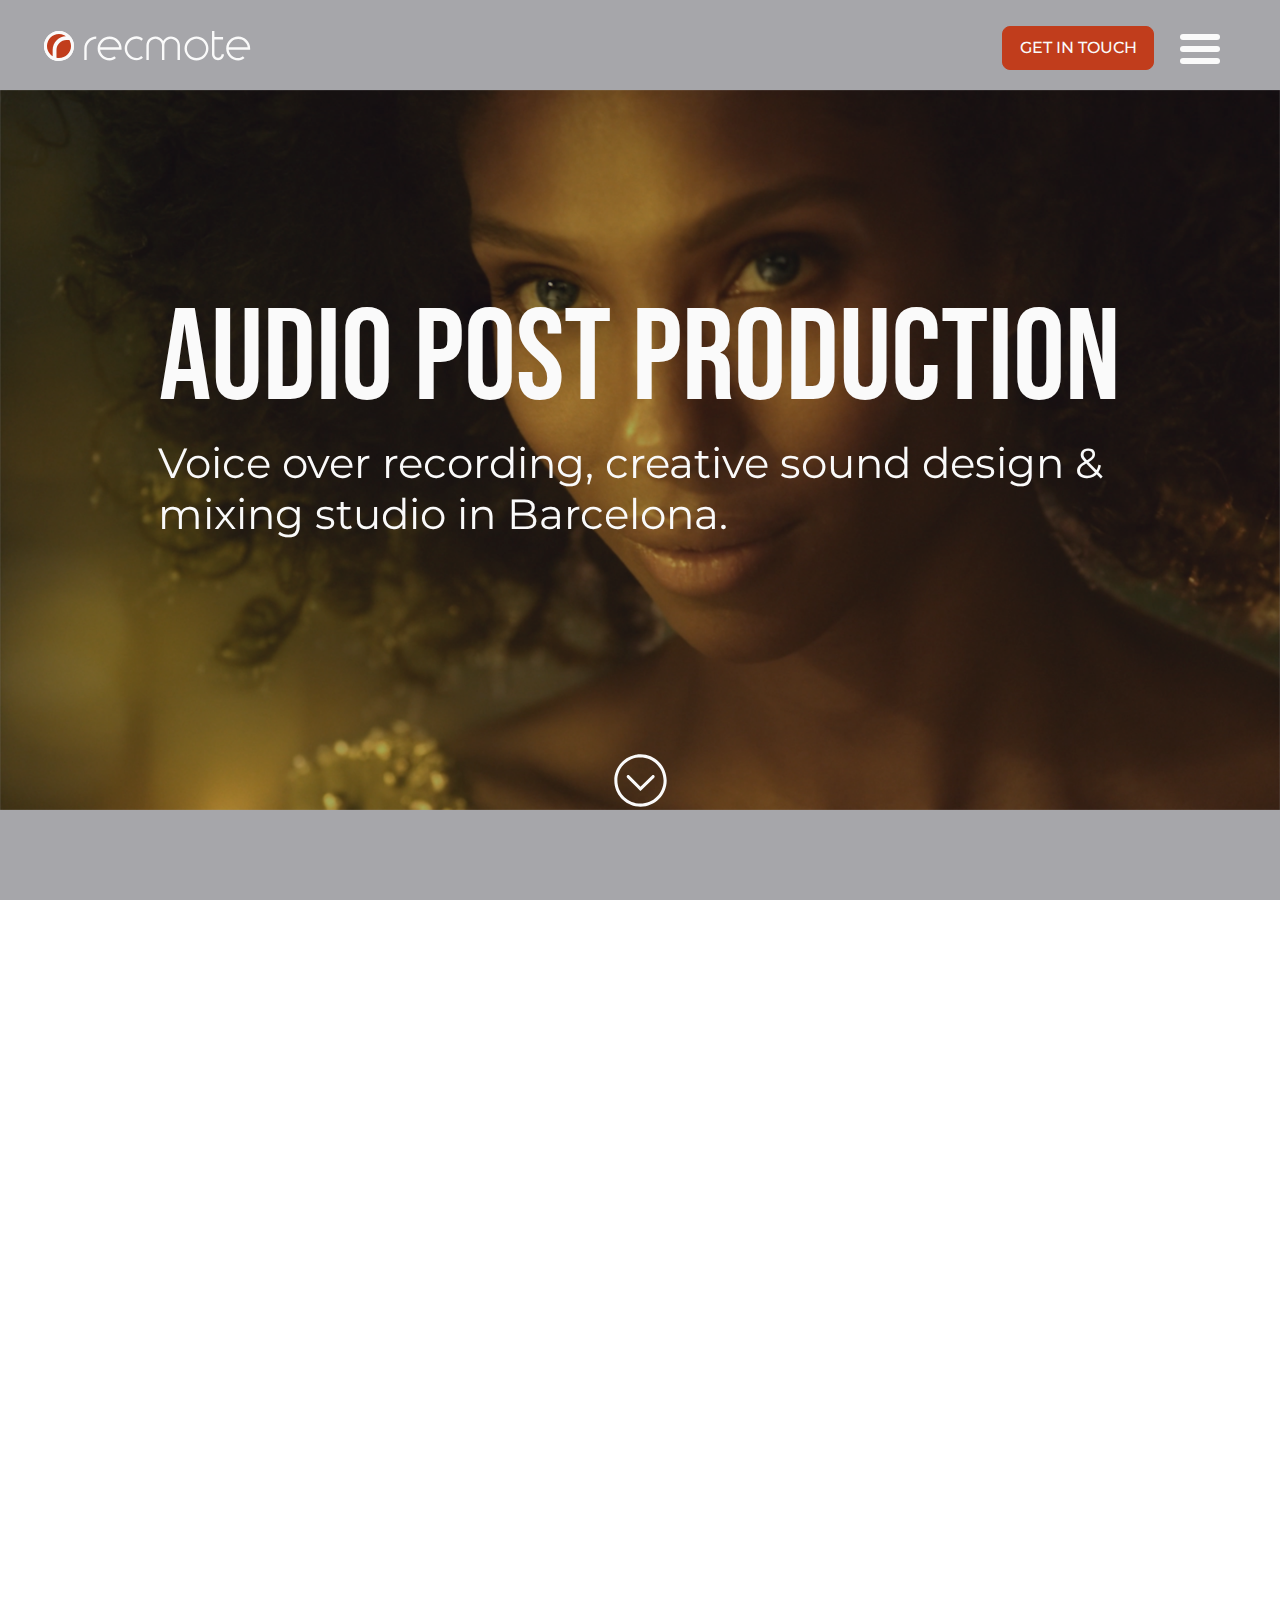
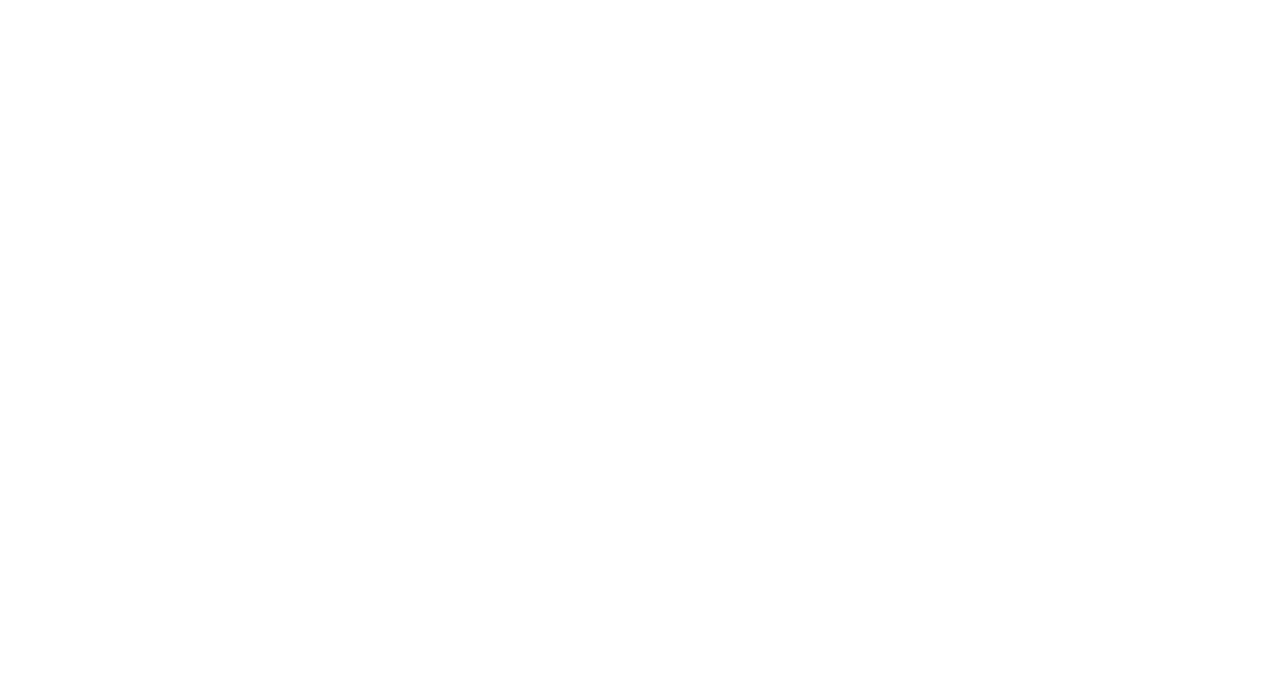
==== commit f9e6c019: "hamburger button fixes" ====
--- a/index.html
+++ b/index.html
@@ -90,7 +90,7 @@
             </div>
         </div>
         <div class="header-right">
-            <div class="header-right-button">
+            <div class="header-right-button-home">
                 <a class="get-in-touch" href="./pages/get-in-touch.html"> Get in touch </a>
             </div>
         </div>
--- a/css/style.css
+++ b/css/style.css
@@ -304,6 +304,17 @@
   .header-right-button {
     display: block;
     margin-right: 68px;
+  }
+}
+
+.header-right-button-home {
+  display: none;
+}
+
+@media (min-width: 768px) {
+  .header-right-button-home {
+    display: block;
+    margin-right: 82px;
   }
 }
 
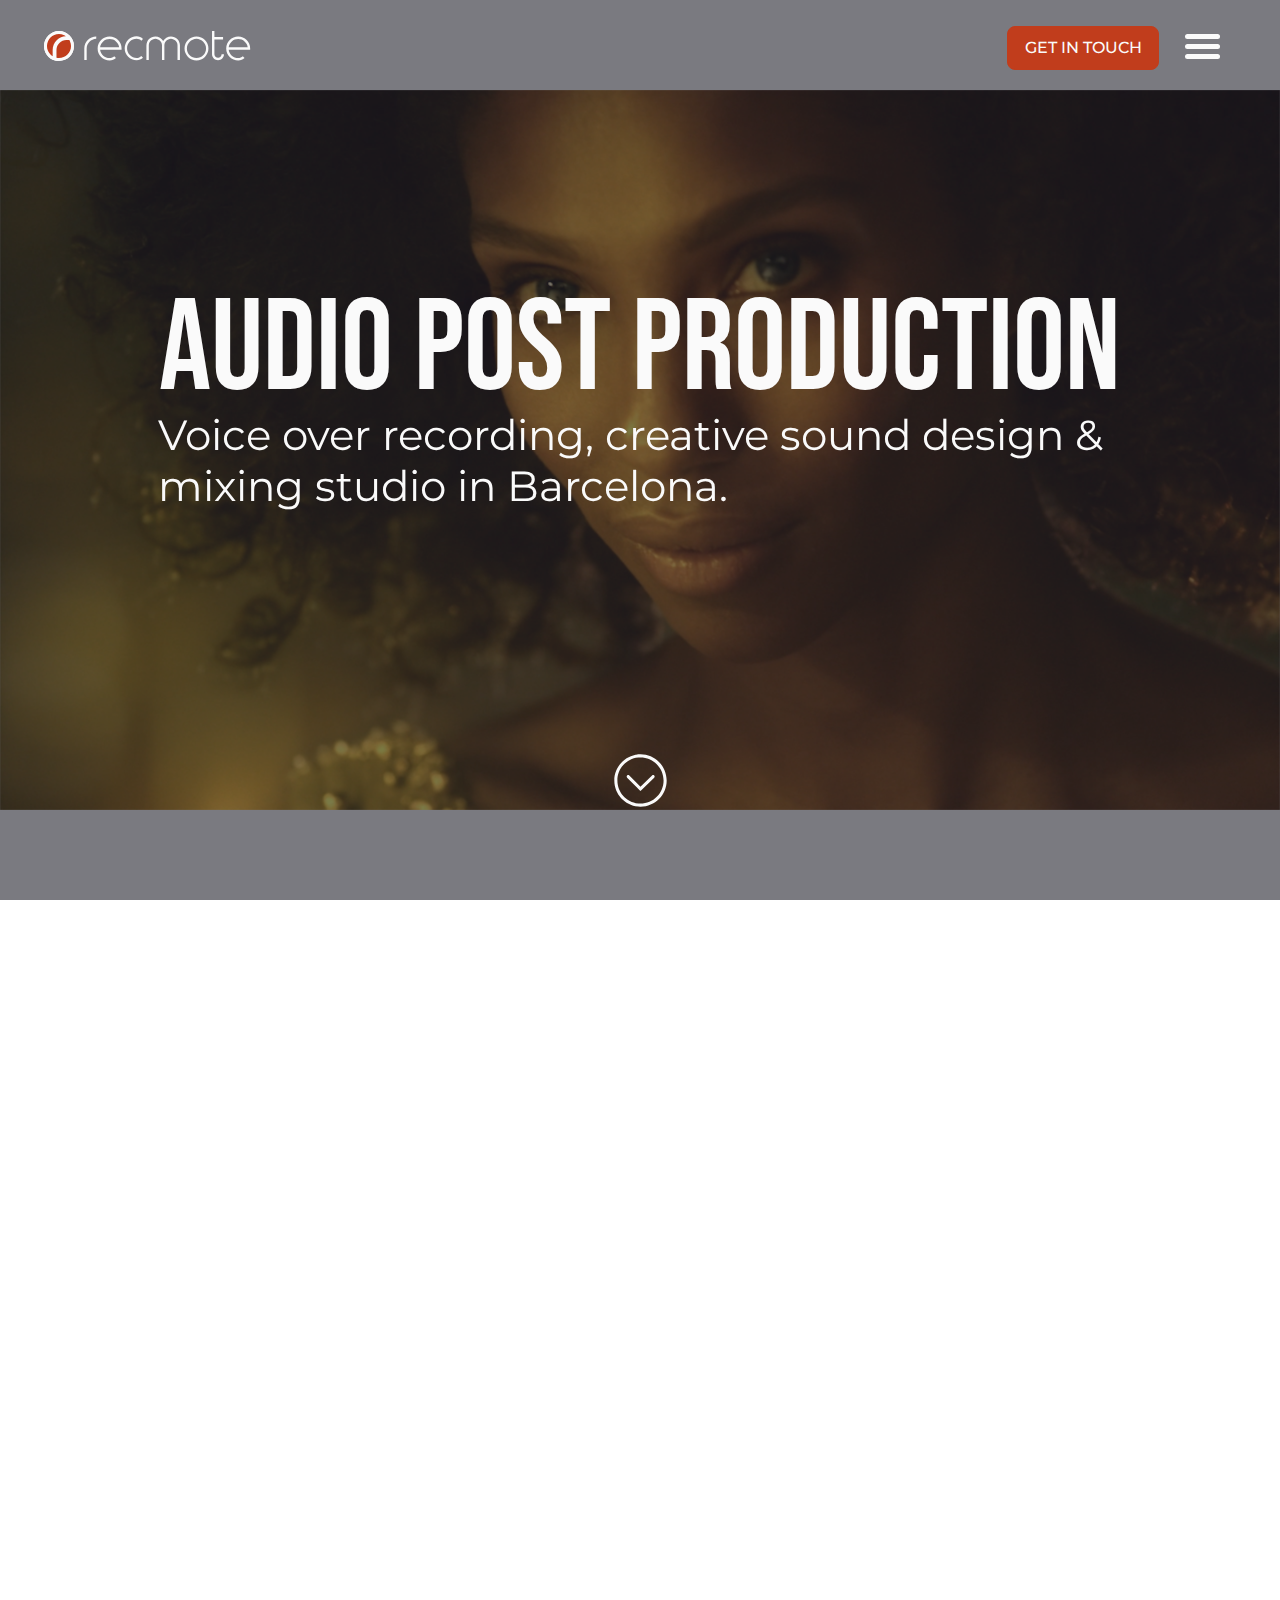
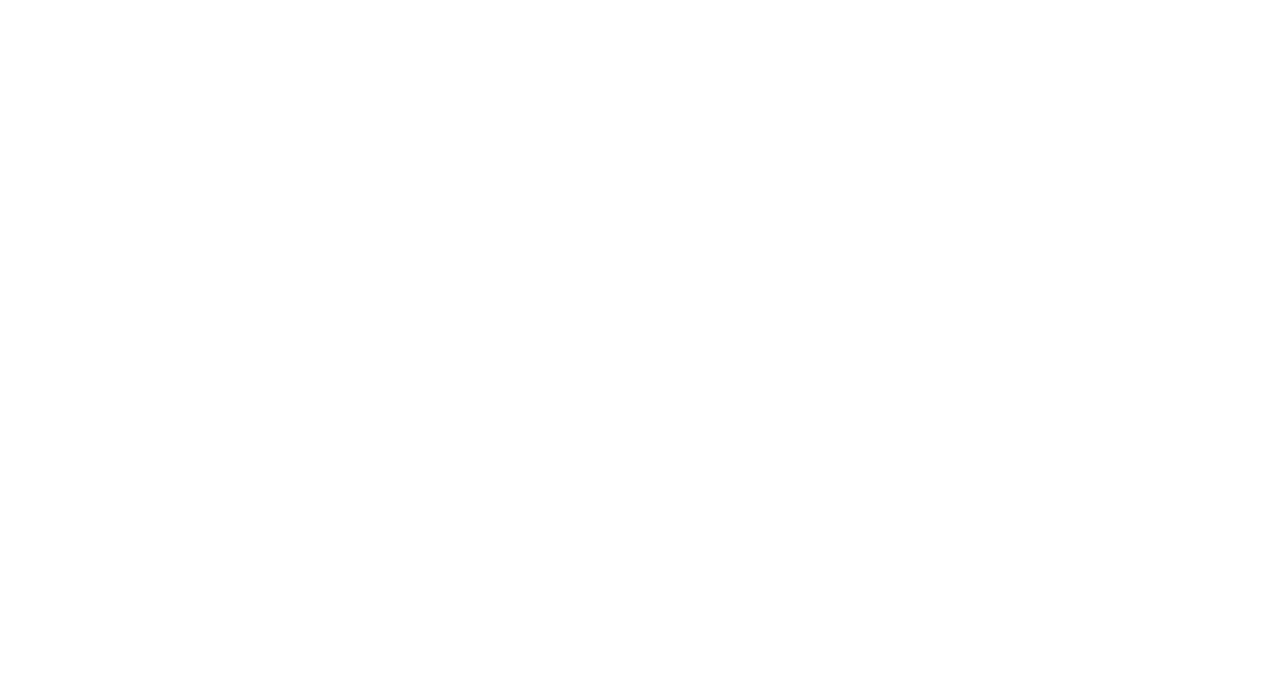
==== commit 72465285: "03102020 tweaks" ====
--- a/index.html
+++ b/index.html
@@ -76,7 +76,7 @@
 
     <!-- header section-->
     <!-- header and floating button -->
-    <header class="header header-fixed header-transparent ">
+    <header class="header header-fixed header-transparent">
         <div class="header-left">
             <div class="header-left-logo-shape">
                 <a href="./index.html">
@@ -109,7 +109,7 @@
 
 
         <div class="main-title">
-            <span class="main-title-text"> Audio post production</span>
+            <div class="main-title-text"> Audio post production</div>
             <h1 class="main-title-text-mobile"> Audio<br>post production</h1>
             <span class="main-title-description">Voice over recording, creative sound design & mixing studio in
                 Barcelona.
--- a/css/hamburgers.css
+++ b/css/hamburgers.css
@@ -35,7 +35,7 @@
 
 .hamburger-box {
   cursor: pointer;
-  width: 20px;
+  width: 25px;
   height: 15px;
   display: inline-block;
   position: relative;
@@ -43,8 +43,8 @@
 
 @media (min-width: 768px) {
   .hamburger-box {
-    width: 40px;
-    height: 30px;
+    width: 35px;
+    height: 25px;
   }
 }
 
@@ -56,12 +56,12 @@
 
 @media (min-width: 768px) {
   .hamburger-inner {
-    margin-top: -3px;
+    margin-top: -2.5px;
   }
 }
 
 .hamburger-inner, .hamburger-inner::before, .hamburger-inner::after {
-  width: 20px;
+  width: 25px;
   height: 3px;
   background-color: #fafafa;
   border-radius: 8px;
@@ -78,8 +78,8 @@
 
 @media (min-width: 768px) {
   .hamburger-inner, .hamburger-inner::before, .hamburger-inner::after {
-    width: 40px;
-    height: 6px;
+    width: 35px;
+    height: 5px;
   }
 }
 
@@ -89,22 +89,22 @@
 }
 
 .hamburger-inner::before {
-  top: -9px;
+  top: -8px;
 }
 
 @media (min-width: 768px) {
   .hamburger-inner::before {
-    top: -12px;
+    top: -10px;
   }
 }
 
 .hamburger-inner::after {
-  bottom: -9px;
+  bottom: -8px;
 }
 
 @media (min-width: 768px) {
   .hamburger-inner::after {
-    bottom: -12px;
+    bottom: -10px;
   }
 }
 
@@ -112,8 +112,8 @@
    * 3DX
    */
 .hamburger--3dx .hamburger-box {
-  -webkit-perspective: 80px;
-          perspective: 80px;
+  -webkit-perspective: 70px;
+          perspective: 70px;
 }
 
 .hamburger--3dx .hamburger-inner {
@@ -137,21 +137,21 @@
 }
 
 .hamburger--3dx.is-active .hamburger-inner::before {
-  -webkit-transform: translate3d(0, 12px, 0) rotate(45deg);
-          transform: translate3d(0, 12px, 0) rotate(45deg);
+  -webkit-transform: translate3d(0, 10px, 0) rotate(45deg);
+          transform: translate3d(0, 10px, 0) rotate(45deg);
 }
 
 .hamburger--3dx.is-active .hamburger-inner::after {
-  -webkit-transform: translate3d(0, -12px, 0) rotate(-45deg);
-          transform: translate3d(0, -12px, 0) rotate(-45deg);
+  -webkit-transform: translate3d(0, -10px, 0) rotate(-45deg);
+          transform: translate3d(0, -10px, 0) rotate(-45deg);
 }
 
 /*
    * 3DX Reverse
    */
 .hamburger--3dx-r .hamburger-box {
-  -webkit-perspective: 80px;
-          perspective: 80px;
+  -webkit-perspective: 70px;
+          perspective: 70px;
 }
 
 .hamburger--3dx-r .hamburger-inner {
@@ -175,21 +175,21 @@
 }
 
 .hamburger--3dx-r.is-active .hamburger-inner::before {
-  -webkit-transform: translate3d(0, 12px, 0) rotate(45deg);
-          transform: translate3d(0, 12px, 0) rotate(45deg);
+  -webkit-transform: translate3d(0, 10px, 0) rotate(45deg);
+          transform: translate3d(0, 10px, 0) rotate(45deg);
 }
 
 .hamburger--3dx-r.is-active .hamburger-inner::after {
-  -webkit-transform: translate3d(0, -12px, 0) rotate(-45deg);
-          transform: translate3d(0, -12px, 0) rotate(-45deg);
+  -webkit-transform: translate3d(0, -10px, 0) rotate(-45deg);
+          transform: translate3d(0, -10px, 0) rotate(-45deg);
 }
 
 /*
    * 3DY
    */
 .hamburger--3dy .hamburger-box {
-  -webkit-perspective: 80px;
-          perspective: 80px;
+  -webkit-perspective: 70px;
+          perspective: 70px;
 }
 
 .hamburger--3dy .hamburger-inner {
@@ -213,21 +213,21 @@
 }
 
 .hamburger--3dy.is-active .hamburger-inner::before {
-  -webkit-transform: translate3d(0, 12px, 0) rotate(45deg);
-          transform: translate3d(0, 12px, 0) rotate(45deg);
+  -webkit-transform: translate3d(0, 10px, 0) rotate(45deg);
+          transform: translate3d(0, 10px, 0) rotate(45deg);
 }
 
 .hamburger--3dy.is-active .hamburger-inner::after {
-  -webkit-transform: translate3d(0, -12px, 0) rotate(-45deg);
-          transform: translate3d(0, -12px, 0) rotate(-45deg);
+  -webkit-transform: translate3d(0, -10px, 0) rotate(-45deg);
+          transform: translate3d(0, -10px, 0) rotate(-45deg);
 }
 
 /*
    * 3DY Reverse
    */
 .hamburger--3dy-r .hamburger-box {
-  -webkit-perspective: 80px;
-          perspective: 80px;
+  -webkit-perspective: 70px;
+          perspective: 70px;
 }
 
 .hamburger--3dy-r .hamburger-inner {
@@ -251,21 +251,21 @@
 }
 
 .hamburger--3dy-r.is-active .hamburger-inner::before {
-  -webkit-transform: translate3d(0, 12px, 0) rotate(45deg);
-          transform: translate3d(0, 12px, 0) rotate(45deg);
+  -webkit-transform: translate3d(0, 10px, 0) rotate(45deg);
+          transform: translate3d(0, 10px, 0) rotate(45deg);
 }
 
 .hamburger--3dy-r.is-active .hamburger-inner::after {
-  -webkit-transform: translate3d(0, -12px, 0) rotate(-45deg);
-          transform: translate3d(0, -12px, 0) rotate(-45deg);
+  -webkit-transform: translate3d(0, -10px, 0) rotate(-45deg);
+          transform: translate3d(0, -10px, 0) rotate(-45deg);
 }
 
 /*
    * 3DXY
    */
 .hamburger--3dxy .hamburger-box {
-  -webkit-perspective: 80px;
-          perspective: 80px;
+  -webkit-perspective: 70px;
+          perspective: 70px;
 }
 
 .hamburger--3dxy .hamburger-inner {
@@ -289,21 +289,21 @@
 }
 
 .hamburger--3dxy.is-active .hamburger-inner::before {
-  -webkit-transform: translate3d(0, 12px, 0) rotate(45deg);
-          transform: translate3d(0, 12px, 0) rotate(45deg);
+  -webkit-transform: translate3d(0, 10px, 0) rotate(45deg);
+          transform: translate3d(0, 10px, 0) rotate(45deg);
 }
 
 .hamburger--3dxy.is-active .hamburger-inner::after {
-  -webkit-transform: translate3d(0, -12px, 0) rotate(-45deg);
-          transform: translate3d(0, -12px, 0) rotate(-45deg);
+  -webkit-transform: translate3d(0, -10px, 0) rotate(-45deg);
+          transform: translate3d(0, -10px, 0) rotate(-45deg);
 }
 
 /*
    * 3DXY Reverse
    */
 .hamburger--3dxy-r .hamburger-box {
-  -webkit-perspective: 80px;
-          perspective: 80px;
+  -webkit-perspective: 70px;
+          perspective: 70px;
 }
 
 .hamburger--3dxy-r .hamburger-inner {
@@ -327,39 +327,39 @@
 }
 
 .hamburger--3dxy-r.is-active .hamburger-inner::before {
-  -webkit-transform: translate3d(0, 12px, 0) rotate(45deg);
-          transform: translate3d(0, 12px, 0) rotate(45deg);
+  -webkit-transform: translate3d(0, 10px, 0) rotate(45deg);
+          transform: translate3d(0, 10px, 0) rotate(45deg);
 }
 
 .hamburger--3dxy-r.is-active .hamburger-inner::after {
-  -webkit-transform: translate3d(0, -12px, 0) rotate(-45deg);
-          transform: translate3d(0, -12px, 0) rotate(-45deg);
+  -webkit-transform: translate3d(0, -10px, 0) rotate(-45deg);
+          transform: translate3d(0, -10px, 0) rotate(-45deg);
 }
 
 /*
    * Arrow
    */
 .hamburger--arrow.is-active .hamburger-inner::before {
-  -webkit-transform: translate3d(-8px, 0, 0) rotate(-45deg) scale(0.7, 1);
-          transform: translate3d(-8px, 0, 0) rotate(-45deg) scale(0.7, 1);
+  -webkit-transform: translate3d(-7px, 0, 0) rotate(-45deg) scale(0.7, 1);
+          transform: translate3d(-7px, 0, 0) rotate(-45deg) scale(0.7, 1);
 }
 
 .hamburger--arrow.is-active .hamburger-inner::after {
-  -webkit-transform: translate3d(-8px, 0, 0) rotate(45deg) scale(0.7, 1);
-          transform: translate3d(-8px, 0, 0) rotate(45deg) scale(0.7, 1);
+  -webkit-transform: translate3d(-7px, 0, 0) rotate(45deg) scale(0.7, 1);
+          transform: translate3d(-7px, 0, 0) rotate(45deg) scale(0.7, 1);
 }
 
 /*
    * Arrow Right
    */
 .hamburger--arrow-r.is-active .hamburger-inner::before {
-  -webkit-transform: translate3d(8px, 0, 0) rotate(45deg) scale(0.7, 1);
-          transform: translate3d(8px, 0, 0) rotate(45deg) scale(0.7, 1);
+  -webkit-transform: translate3d(7px, 0, 0) rotate(45deg) scale(0.7, 1);
+          transform: translate3d(7px, 0, 0) rotate(45deg) scale(0.7, 1);
 }
 
 .hamburger--arrow-r.is-active .hamburger-inner::after {
-  -webkit-transform: translate3d(8px, 0, 0) rotate(-45deg) scale(0.7, 1);
-          transform: translate3d(8px, 0, 0) rotate(-45deg) scale(0.7, 1);
+  -webkit-transform: translate3d(7px, 0, 0) rotate(-45deg) scale(0.7, 1);
+          transform: translate3d(7px, 0, 0) rotate(-45deg) scale(0.7, 1);
 }
 
 /*
@@ -381,8 +381,8 @@
 
 .hamburger--arrowalt.is-active .hamburger-inner::before {
   top: 0;
-  -webkit-transform: translate3d(-8px, -10px, 0) rotate(-45deg) scale(0.7, 1);
-          transform: translate3d(-8px, -10px, 0) rotate(-45deg) scale(0.7, 1);
+  -webkit-transform: translate3d(-7px, -8.75px, 0) rotate(-45deg) scale(0.7, 1);
+          transform: translate3d(-7px, -8.75px, 0) rotate(-45deg) scale(0.7, 1);
   -webkit-transition: top 0.1s ease, -webkit-transform 0.1s 0.1s cubic-bezier(0.895, 0.03, 0.685, 0.22);
   transition: top 0.1s ease, -webkit-transform 0.1s 0.1s cubic-bezier(0.895, 0.03, 0.685, 0.22);
   transition: top 0.1s ease, transform 0.1s 0.1s cubic-bezier(0.895, 0.03, 0.685, 0.22);
@@ -391,8 +391,8 @@
 
 .hamburger--arrowalt.is-active .hamburger-inner::after {
   bottom: 0;
-  -webkit-transform: translate3d(-8px, 10px, 0) rotate(45deg) scale(0.7, 1);
-          transform: translate3d(-8px, 10px, 0) rotate(45deg) scale(0.7, 1);
+  -webkit-transform: translate3d(-7px, 8.75px, 0) rotate(45deg) scale(0.7, 1);
+          transform: translate3d(-7px, 8.75px, 0) rotate(45deg) scale(0.7, 1);
   -webkit-transition: bottom 0.1s ease, -webkit-transform 0.1s 0.1s cubic-bezier(0.895, 0.03, 0.685, 0.22);
   transition: bottom 0.1s ease, -webkit-transform 0.1s 0.1s cubic-bezier(0.895, 0.03, 0.685, 0.22);
   transition: bottom 0.1s ease, transform 0.1s 0.1s cubic-bezier(0.895, 0.03, 0.685, 0.22);
@@ -418,8 +418,8 @@
 
 .hamburger--arrowalt-r.is-active .hamburger-inner::before {
   top: 0;
-  -webkit-transform: translate3d(8px, -10px, 0) rotate(45deg) scale(0.7, 1);
-          transform: translate3d(8px, -10px, 0) rotate(45deg) scale(0.7, 1);
+  -webkit-transform: translate3d(7px, -8.75px, 0) rotate(45deg) scale(0.7, 1);
+          transform: translate3d(7px, -8.75px, 0) rotate(45deg) scale(0.7, 1);
   -webkit-transition: top 0.1s ease, -webkit-transform 0.1s 0.1s cubic-bezier(0.895, 0.03, 0.685, 0.22);
   transition: top 0.1s ease, -webkit-transform 0.1s 0.1s cubic-bezier(0.895, 0.03, 0.685, 0.22);
   transition: top 0.1s ease, transform 0.1s 0.1s cubic-bezier(0.895, 0.03, 0.685, 0.22);
@@ -428,8 +428,8 @@
 
 .hamburger--arrowalt-r.is-active .hamburger-inner::after {
   bottom: 0;
-  -webkit-transform: translate3d(8px, 10px, 0) rotate(-45deg) scale(0.7, 1);
-          transform: translate3d(8px, 10px, 0) rotate(-45deg) scale(0.7, 1);
+  -webkit-transform: translate3d(7px, 8.75px, 0) rotate(-45deg) scale(0.7, 1);
+          transform: translate3d(7px, 8.75px, 0) rotate(-45deg) scale(0.7, 1);
   -webkit-transition: bottom 0.1s ease, -webkit-transform 0.1s 0.1s cubic-bezier(0.895, 0.03, 0.685, 0.22);
   transition: bottom 0.1s ease, -webkit-transform 0.1s 0.1s cubic-bezier(0.895, 0.03, 0.685, 0.22);
   transition: bottom 0.1s ease, transform 0.1s 0.1s cubic-bezier(0.895, 0.03, 0.685, 0.22);
@@ -511,7 +511,7 @@
 }
 
 .hamburger--collapse .hamburger-inner::after {
-  top: -24px;
+  top: -20px;
   -webkit-transition: top 0.2s 0.2s cubic-bezier(0.33333, 0.66667, 0.66667, 1), opacity 0.1s linear;
   transition: top 0.2s 0.2s cubic-bezier(0.33333, 0.66667, 0.66667, 1), opacity 0.1s linear;
 }
@@ -524,8 +524,8 @@
 }
 
 .hamburger--collapse.is-active .hamburger-inner {
-  -webkit-transform: translate3d(0, -12px, 0) rotate(-45deg);
-          transform: translate3d(0, -12px, 0) rotate(-45deg);
+  -webkit-transform: translate3d(0, -10px, 0) rotate(-45deg);
+          transform: translate3d(0, -10px, 0) rotate(-45deg);
   -webkit-transition-delay: 0.22s;
           transition-delay: 0.22s;
   -webkit-transition-timing-function: cubic-bezier(0.215, 0.61, 0.355, 1);
@@ -564,7 +564,7 @@
 }
 
 .hamburger--collapse-r .hamburger-inner::after {
-  top: -24px;
+  top: -20px;
   -webkit-transition: top 0.2s 0.2s cubic-bezier(0.33333, 0.66667, 0.66667, 1), opacity 0.1s linear;
   transition: top 0.2s 0.2s cubic-bezier(0.33333, 0.66667, 0.66667, 1), opacity 0.1s linear;
 }
@@ -577,8 +577,8 @@
 }
 
 .hamburger--collapse-r.is-active .hamburger-inner {
-  -webkit-transform: translate3d(0, -12px, 0) rotate(45deg);
-          transform: translate3d(0, -12px, 0) rotate(45deg);
+  -webkit-transform: translate3d(0, -10px, 0) rotate(45deg);
+          transform: translate3d(0, -10px, 0) rotate(45deg);
   -webkit-transition-delay: 0.22s;
           transition-delay: 0.22s;
   -webkit-transition-timing-function: cubic-bezier(0.215, 0.61, 0.355, 1);
@@ -606,7 +606,7 @@
    * Elastic
    */
 .hamburger--elastic .hamburger-inner {
-  top: 3px;
+  top: 2.5px;
   -webkit-transition-duration: 0.275s;
           transition-duration: 0.275s;
   -webkit-transition-timing-function: cubic-bezier(0.68, -0.55, 0.265, 1.55);
@@ -614,13 +614,13 @@
 }
 
 .hamburger--elastic .hamburger-inner::before {
-  top: 12px;
+  top: 10px;
   -webkit-transition: opacity 0.125s 0.275s ease;
   transition: opacity 0.125s 0.275s ease;
 }
 
 .hamburger--elastic .hamburger-inner::after {
-  top: 24px;
+  top: 20px;
   -webkit-transition: -webkit-transform 0.275s cubic-bezier(0.68, -0.55, 0.265, 1.55);
   transition: -webkit-transform 0.275s cubic-bezier(0.68, -0.55, 0.265, 1.55);
   transition: transform 0.275s cubic-bezier(0.68, -0.55, 0.265, 1.55);
@@ -628,8 +628,8 @@
 }
 
 .hamburger--elastic.is-active .hamburger-inner {
-  -webkit-transform: translate3d(0, 12px, 0) rotate(135deg);
-          transform: translate3d(0, 12px, 0) rotate(135deg);
+  -webkit-transform: translate3d(0, 10px, 0) rotate(135deg);
+          transform: translate3d(0, 10px, 0) rotate(135deg);
   -webkit-transition-delay: 0.075s;
           transition-delay: 0.075s;
 }
@@ -641,8 +641,8 @@
 }
 
 .hamburger--elastic.is-active .hamburger-inner::after {
-  -webkit-transform: translate3d(0, -24px, 0) rotate(-270deg);
-          transform: translate3d(0, -24px, 0) rotate(-270deg);
+  -webkit-transform: translate3d(0, -20px, 0) rotate(-270deg);
+          transform: translate3d(0, -20px, 0) rotate(-270deg);
   -webkit-transition-delay: 0.075s;
           transition-delay: 0.075s;
 }
@@ -651,7 +651,7 @@
    * Elastic Reverse
    */
 .hamburger--elastic-r .hamburger-inner {
-  top: 3px;
+  top: 2.5px;
   -webkit-transition-duration: 0.275s;
           transition-duration: 0.275s;
   -webkit-transition-timing-function: cubic-bezier(0.68, -0.55, 0.265, 1.55);
@@ -659,13 +659,13 @@
 }
 
 .hamburger--elastic-r .hamburger-inner::before {
-  top: 12px;
+  top: 10px;
   -webkit-transition: opacity 0.125s 0.275s ease;
   transition: opacity 0.125s 0.275s ease;
 }
 
 .hamburger--elastic-r .hamburger-inner::after {
-  top: 24px;
+  top: 20px;
   -webkit-transition: -webkit-transform 0.275s cubic-bezier(0.68, -0.55, 0.265, 1.55);
   transition: -webkit-transform 0.275s cubic-bezier(0.68, -0.55, 0.265, 1.55);
   transition: transform 0.275s cubic-bezier(0.68, -0.55, 0.265, 1.55);
@@ -673,8 +673,8 @@
 }
 
 .hamburger--elastic-r.is-active .hamburger-inner {
-  -webkit-transform: translate3d(0, 12px, 0) rotate(-135deg);
-          transform: translate3d(0, 12px, 0) rotate(-135deg);
+  -webkit-transform: translate3d(0, 10px, 0) rotate(-135deg);
+          transform: translate3d(0, 10px, 0) rotate(-135deg);
   -webkit-transition-delay: 0.075s;
           transition-delay: 0.075s;
 }
@@ -686,8 +686,8 @@
 }
 
 .hamburger--elastic-r.is-active .hamburger-inner::after {
-  -webkit-transform: translate3d(0, -24px, 0) rotate(270deg);
-          transform: translate3d(0, -24px, 0) rotate(270deg);
+  -webkit-transform: translate3d(0, -20px, 0) rotate(270deg);
+          transform: translate3d(0, -20px, 0) rotate(270deg);
   -webkit-transition-delay: 0.075s;
           transition-delay: 0.075s;
 }
@@ -713,7 +713,7 @@
 }
 
 .hamburger--emphatic .hamburger-inner::after {
-  top: 12px;
+  top: 10px;
   right: 0;
   -webkit-transition: top 0.05s 0.125s linear, right 0.125s 0.175s ease-in, -webkit-transform 0.125s cubic-bezier(0.6, 0.04, 0.98, 0.335);
   transition: top 0.05s 0.125s linear, right 0.125s 0.175s ease-in, -webkit-transform 0.125s cubic-bezier(0.6, 0.04, 0.98, 0.335);
@@ -730,10 +730,10 @@
 }
 
 .hamburger--emphatic.is-active .hamburger-inner::before {
-  left: -80px;
-  top: -80px;
-  -webkit-transform: translate3d(80px, 80px, 0) rotate(45deg);
-          transform: translate3d(80px, 80px, 0) rotate(45deg);
+  left: -70px;
+  top: -70px;
+  -webkit-transform: translate3d(70px, 70px, 0) rotate(45deg);
+          transform: translate3d(70px, 70px, 0) rotate(45deg);
   -webkit-transition: left 0.125s ease-out, top 0.05s 0.125s linear, -webkit-transform 0.125s 0.175s cubic-bezier(0.075, 0.82, 0.165, 1);
   transition: left 0.125s ease-out, top 0.05s 0.125s linear, -webkit-transform 0.125s 0.175s cubic-bezier(0.075, 0.82, 0.165, 1);
   transition: left 0.125s ease-out, top 0.05s 0.125s linear, transform 0.125s 0.175s cubic-bezier(0.075, 0.82, 0.165, 1);
@@ -741,10 +741,10 @@
 }
 
 .hamburger--emphatic.is-active .hamburger-inner::after {
-  right: -80px;
-  top: -80px;
-  -webkit-transform: translate3d(-80px, 80px, 0) rotate(-45deg);
-          transform: translate3d(-80px, 80px, 0) rotate(-45deg);
+  right: -70px;
+  top: -70px;
+  -webkit-transform: translate3d(-70px, 70px, 0) rotate(-45deg);
+          transform: translate3d(-70px, 70px, 0) rotate(-45deg);
   -webkit-transition: right 0.125s ease-out, top 0.05s 0.125s linear, -webkit-transform 0.125s 0.175s cubic-bezier(0.075, 0.82, 0.165, 1);
   transition: right 0.125s ease-out, top 0.05s 0.125s linear, -webkit-transform 0.125s 0.175s cubic-bezier(0.075, 0.82, 0.165, 1);
   transition: right 0.125s ease-out, top 0.05s 0.125s linear, transform 0.125s 0.175s cubic-bezier(0.075, 0.82, 0.165, 1);
@@ -772,7 +772,7 @@
 }
 
 .hamburger--emphatic-r .hamburger-inner::after {
-  top: 12px;
+  top: 10px;
   right: 0;
   -webkit-transition: top 0.05s 0.125s linear, right 0.125s 0.175s ease-in, -webkit-transform 0.125s cubic-bezier(0.6, 0.04, 0.98, 0.335);
   transition: top 0.05s 0.125s linear, right 0.125s 0.175s ease-in, -webkit-transform 0.125s cubic-bezier(0.6, 0.04, 0.98, 0.335);
@@ -789,10 +789,10 @@
 }
 
 .hamburger--emphatic-r.is-active .hamburger-inner::before {
-  left: -80px;
-  top: 80px;
-  -webkit-transform: translate3d(80px, -80px, 0) rotate(-45deg);
-          transform: translate3d(80px, -80px, 0) rotate(-45deg);
+  left: -70px;
+  top: 70px;
+  -webkit-transform: translate3d(70px, -70px, 0) rotate(-45deg);
+          transform: translate3d(70px, -70px, 0) rotate(-45deg);
   -webkit-transition: left 0.125s ease-out, top 0.05s 0.125s linear, -webkit-transform 0.125s 0.175s cubic-bezier(0.075, 0.82, 0.165, 1);
   transition: left 0.125s ease-out, top 0.05s 0.125s linear, -webkit-transform 0.125s 0.175s cubic-bezier(0.075, 0.82, 0.165, 1);
   transition: left 0.125s ease-out, top 0.05s 0.125s linear, transform 0.125s 0.175s cubic-bezier(0.075, 0.82, 0.165, 1);
@@ -800,10 +800,10 @@
 }
 
 .hamburger--emphatic-r.is-active .hamburger-inner::after {
-  right: -80px;
-  top: 80px;
-  -webkit-transform: translate3d(-80px, -80px, 0) rotate(45deg);
-          transform: translate3d(-80px, -80px, 0) rotate(45deg);
+  right: -70px;
+  top: 70px;
+  -webkit-transform: translate3d(-70px, -70px, 0) rotate(45deg);
+          transform: translate3d(-70px, -70px, 0) rotate(45deg);
   -webkit-transition: right 0.125s ease-out, top 0.05s 0.125s linear, -webkit-transform 0.125s 0.175s cubic-bezier(0.075, 0.82, 0.165, 1);
   transition: right 0.125s ease-out, top 0.05s 0.125s linear, -webkit-transform 0.125s 0.175s cubic-bezier(0.075, 0.82, 0.165, 1);
   transition: right 0.125s ease-out, top 0.05s 0.125s linear, transform 0.125s 0.175s cubic-bezier(0.075, 0.82, 0.165, 1);
@@ -836,11 +836,11 @@
    * Slider
    */
 .hamburger--slider .hamburger-inner {
-  top: 3px;
+  top: 2.5px;
 }
 
 .hamburger--slider .hamburger-inner::before {
-  top: 12px;
+  top: 10px;
   -webkit-transition-property: opacity, -webkit-transform;
   transition-property: opacity, -webkit-transform;
   transition-property: transform, opacity;
@@ -852,34 +852,34 @@
 }
 
 .hamburger--slider .hamburger-inner::after {
-  top: 24px;
+  top: 20px;
 }
 
 .hamburger--slider.is-active .hamburger-inner {
-  -webkit-transform: translate3d(0, 12px, 0) rotate(45deg);
-          transform: translate3d(0, 12px, 0) rotate(45deg);
+  -webkit-transform: translate3d(0, 10px, 0) rotate(45deg);
+          transform: translate3d(0, 10px, 0) rotate(45deg);
 }
 
 .hamburger--slider.is-active .hamburger-inner::before {
-  -webkit-transform: rotate(-45deg) translate3d(-5.71429px, -6px, 0);
-          transform: rotate(-45deg) translate3d(-5.71429px, -6px, 0);
+  -webkit-transform: rotate(-45deg) translate3d(-5px, -5px, 0);
+          transform: rotate(-45deg) translate3d(-5px, -5px, 0);
   opacity: 0;
 }
 
 .hamburger--slider.is-active .hamburger-inner::after {
-  -webkit-transform: translate3d(0, -24px, 0) rotate(-90deg);
-          transform: translate3d(0, -24px, 0) rotate(-90deg);
+  -webkit-transform: translate3d(0, -20px, 0) rotate(-90deg);
+          transform: translate3d(0, -20px, 0) rotate(-90deg);
 }
 
 /*
    * Slider Reverse
    */
 .hamburger--slider-r .hamburger-inner {
-  top: 3px;
+  top: 2.5px;
 }
 
 .hamburger--slider-r .hamburger-inner::before {
-  top: 12px;
+  top: 10px;
   -webkit-transition-property: opacity, -webkit-transform;
   transition-property: opacity, -webkit-transform;
   transition-property: transform, opacity;
@@ -891,23 +891,23 @@
 }
 
 .hamburger--slider-r .hamburger-inner::after {
-  top: 24px;
+  top: 20px;
 }
 
 .hamburger--slider-r.is-active .hamburger-inner {
-  -webkit-transform: translate3d(0, 12px, 0) rotate(-45deg);
-          transform: translate3d(0, 12px, 0) rotate(-45deg);
+  -webkit-transform: translate3d(0, 10px, 0) rotate(-45deg);
+          transform: translate3d(0, 10px, 0) rotate(-45deg);
 }
 
 .hamburger--slider-r.is-active .hamburger-inner::before {
-  -webkit-transform: rotate(45deg) translate3d(5.71429px, -6px, 0);
-          transform: rotate(45deg) translate3d(5.71429px, -6px, 0);
+  -webkit-transform: rotate(45deg) translate3d(5px, -5px, 0);
+          transform: rotate(45deg) translate3d(5px, -5px, 0);
   opacity: 0;
 }
 
 .hamburger--slider-r.is-active .hamburger-inner::after {
-  -webkit-transform: translate3d(0, -24px, 0) rotate(90deg);
-          transform: translate3d(0, -24px, 0) rotate(90deg);
+  -webkit-transform: translate3d(0, -20px, 0) rotate(90deg);
+          transform: translate3d(0, -20px, 0) rotate(90deg);
 }
 
 /*
@@ -1010,13 +1010,13 @@
    * Spring
    */
 .hamburger--spring .hamburger-inner {
-  top: 3px;
+  top: 2.5px;
   -webkit-transition: background-color 0s 0.13s linear;
   transition: background-color 0s 0.13s linear;
 }
 
 .hamburger--spring .hamburger-inner::before {
-  top: 12px;
+  top: 10px;
   -webkit-transition: top 0.1s 0.2s cubic-bezier(0.33333, 0.66667, 0.66667, 1), -webkit-transform 0.13s cubic-bezier(0.55, 0.055, 0.675, 0.19);
   transition: top 0.1s 0.2s cubic-bezier(0.33333, 0.66667, 0.66667, 1), -webkit-transform 0.13s cubic-bezier(0.55, 0.055, 0.675, 0.19);
   transition: top 0.1s 0.2s cubic-bezier(0.33333, 0.66667, 0.66667, 1), transform 0.13s cubic-bezier(0.55, 0.055, 0.675, 0.19);
@@ -1024,7 +1024,7 @@
 }
 
 .hamburger--spring .hamburger-inner::after {
-  top: 24px;
+  top: 20px;
   -webkit-transition: top 0.2s 0.2s cubic-bezier(0.33333, 0.66667, 0.66667, 1), -webkit-transform 0.13s cubic-bezier(0.55, 0.055, 0.675, 0.19);
   transition: top 0.2s 0.2s cubic-bezier(0.33333, 0.66667, 0.66667, 1), -webkit-transform 0.13s cubic-bezier(0.55, 0.055, 0.675, 0.19);
   transition: top 0.2s 0.2s cubic-bezier(0.33333, 0.66667, 0.66667, 1), transform 0.13s cubic-bezier(0.55, 0.055, 0.675, 0.19);
@@ -1043,8 +1043,8 @@
   transition: top 0.1s 0.15s cubic-bezier(0.33333, 0, 0.66667, 0.33333), -webkit-transform 0.13s 0.22s cubic-bezier(0.215, 0.61, 0.355, 1);
   transition: top 0.1s 0.15s cubic-bezier(0.33333, 0, 0.66667, 0.33333), transform 0.13s 0.22s cubic-bezier(0.215, 0.61, 0.355, 1);
   transition: top 0.1s 0.15s cubic-bezier(0.33333, 0, 0.66667, 0.33333), transform 0.13s 0.22s cubic-bezier(0.215, 0.61, 0.355, 1), -webkit-transform 0.13s 0.22s cubic-bezier(0.215, 0.61, 0.355, 1);
-  -webkit-transform: translate3d(0, 12px, 0) rotate(45deg);
-          transform: translate3d(0, 12px, 0) rotate(45deg);
+  -webkit-transform: translate3d(0, 10px, 0) rotate(45deg);
+          transform: translate3d(0, 10px, 0) rotate(45deg);
 }
 
 .hamburger--spring.is-active .hamburger-inner::after {
@@ -1053,8 +1053,8 @@
   transition: top 0.2s cubic-bezier(0.33333, 0, 0.66667, 0.33333), -webkit-transform 0.13s 0.22s cubic-bezier(0.215, 0.61, 0.355, 1);
   transition: top 0.2s cubic-bezier(0.33333, 0, 0.66667, 0.33333), transform 0.13s 0.22s cubic-bezier(0.215, 0.61, 0.355, 1);
   transition: top 0.2s cubic-bezier(0.33333, 0, 0.66667, 0.33333), transform 0.13s 0.22s cubic-bezier(0.215, 0.61, 0.355, 1), -webkit-transform 0.13s 0.22s cubic-bezier(0.215, 0.61, 0.355, 1);
-  -webkit-transform: translate3d(0, 12px, 0) rotate(-45deg);
-          transform: translate3d(0, 12px, 0) rotate(-45deg);
+  -webkit-transform: translate3d(0, 10px, 0) rotate(-45deg);
+          transform: translate3d(0, 10px, 0) rotate(-45deg);
 }
 
 /*
@@ -1072,7 +1072,7 @@
 }
 
 .hamburger--spring-r .hamburger-inner::after {
-  top: -24px;
+  top: -20px;
   -webkit-transition: top 0.2s 0.2s cubic-bezier(0.33333, 0.66667, 0.66667, 1), opacity 0s linear;
   transition: top 0.2s 0.2s cubic-bezier(0.33333, 0.66667, 0.66667, 1), opacity 0s linear;
 }
@@ -1085,8 +1085,8 @@
 }
 
 .hamburger--spring-r.is-active .hamburger-inner {
-  -webkit-transform: translate3d(0, -12px, 0) rotate(-45deg);
-          transform: translate3d(0, -12px, 0) rotate(-45deg);
+  -webkit-transform: translate3d(0, -10px, 0) rotate(-45deg);
+          transform: translate3d(0, -10px, 0) rotate(-45deg);
   -webkit-transition-delay: 0.22s;
           transition-delay: 0.22s;
   -webkit-transition-timing-function: cubic-bezier(0.215, 0.61, 0.355, 1);
--- a/css/style.css
+++ b/css/style.css
@@ -11,7 +11,7 @@
   color: #8083a3;
   font-family: "Montserrat", sans-serif;
   font-style: normal;
-  font-weight: 400;
+  font-weight: 300;
   color: #fafafa;
   overflow-x: hidden;
   scroll-behavior: smooth;
@@ -116,7 +116,7 @@
   top: 0;
   z-index: 0;
   background: #21212b;
-  opacity: 0.4;
+  opacity: 0.6;
 }
 
 .video-modal {
@@ -303,7 +303,7 @@
 @media (min-width: 768px) {
   .header-right-button {
     display: block;
-    margin-right: 68px;
+    margin-right: 62px;
   }
 }
 
@@ -314,7 +314,7 @@
 @media (min-width: 768px) {
   .header-right-button-home {
     display: block;
-    margin-right: 82px;
+    margin-right: 77px;
   }
 }
 
@@ -449,11 +449,12 @@
 
 .main-title-text {
   height: auto;
-  font-family: "Bebas Neue", cursive;
+  font-family: "Bebas Neue";
   font-style: normal;
   font-weight: 400;
   font-size: 130px;
-  line-height: 156px;
+  line-height: 80px;
+  margin-bottom: 20px;
   text-align: left;
   display: none;
 }
@@ -467,7 +468,7 @@
 .main-title-text-mobile {
   font-family: "Bebas Neue", cursive;
   font-style: normal;
-  font-size: 57px;
+  font-size: 54px;
   line-height: 54px;
   text-align: left;
   display: block;
@@ -480,8 +481,8 @@
 }
 
 .main-title-description {
-  font-size: 20px;
-  line-height: 24px;
+  font-size: 16px;
+  line-height: 20px;
   font-weight: 400;
   font-style: normal;
   text-align: left;
@@ -1311,7 +1312,7 @@
   font-size: 16px;
   line-height: 22px;
   text-align: right;
-  color: #fafafa;
+  color: #aeaeae;
 }
 
 .footer-media {
@@ -1393,7 +1394,7 @@
   font-weight: 400;
   font-size: 12px;
   line-height: 15px;
-  color: #fafafa;
+  color: #aeaeae;
 }
 
 @media (min-width: 768px) {
@@ -1452,20 +1453,20 @@
   font-weight: 400;
   font-size: 30px;
   line-height: 36px;
+  margin: 8px 0 15px 0;
 }
 
 @media (min-width: 768px) {
   .about-us-title-text {
     font-size: 60px;
     line-height: 72px;
-    margin-bottom: 10px;
+    margin: 0 0 10px 0;
   }
 }
 
 .about-us-title-description {
   font-size: 16px;
   line-height: 20px;
-  max-width: 1160px;
 }
 
 @media (min-width: 768px) {
@@ -1789,12 +1790,12 @@
   -webkit-box-pack: center;
       -ms-flex-pack: center;
           justify-content: center;
-  padding: 0 24px 24px 24px;
+  padding: 0 16px 16px 16px;
 }
 
 @media (min-width: 768px) {
   .services-title {
-    padding: 0 140px 24px 140px;
+    padding: 0 80px 24px 80px;
   }
 }
 
@@ -1803,10 +1804,12 @@
   font-weight: 400;
   font-size: 30px;
   line-height: 36px;
+  margin: 8px 0 0 0;
 }
 
 @media (min-width: 768px) {
   .services-title-text {
+    margin: 0;
     font-size: 60px;
     line-height: 72px;
   }
@@ -1856,7 +1859,7 @@
   -webkit-box-sizing: border-box;
           box-sizing: border-box;
   min-height: 148px;
-  min-width: 180px;
+  min-width: 164px;
   -webkit-box-flex: 1;
       -ms-flex: 1;
           flex: 1;
@@ -2127,7 +2130,7 @@
 }
 
 .services-carousel-custom-dots li {
-  margin: 0 0 0 16px;
+  margin: 0 0 0 12px;
   display: inline-block;
   list-style: none;
 }
@@ -2139,8 +2142,8 @@
 .services-carousel-custom-dots button {
   font-size: 0;
   display: block;
-  width: 16px;
-  height: 16px;
+  width: 12px;
+  height: 12px;
   text-decoration: none;
   background-color: #aeaeae;
   border: 0;
@@ -2336,7 +2339,7 @@
 
 @media (min-width: 768px) {
   .our-work-title {
-    padding: 0 140px 14px 140px;
+    padding: 0 80px 14px 80px;
   }
 }
 
@@ -2345,6 +2348,7 @@
   font-weight: 400;
   font-size: 30px;
   line-height: 36px;
+  margin: 8px 0 0 0;
 }
 
 @media (min-width: 768px) {
@@ -2402,7 +2406,7 @@
 
 @media (min-width: 768px) {
   .contact-title {
-    padding: 0 140px 0 140px;
+    padding: 0 80px;
   }
 }
 
@@ -2411,10 +2415,12 @@
   font-weight: 400;
   font-size: 30px;
   line-height: 36px;
+  margin: 8px 0 16px 0;
 }
 
 @media (min-width: 768px) {
   .contact-title-text {
+    margin: 0 0 10px 0;
     font-size: 60px;
     line-height: 72px;
   }
@@ -2423,15 +2429,14 @@
 .contact-title-description {
   font-size: 16px;
   line-height: 20px;
-  max-width: 1280x;
-  margin: 16px 0 32px 0;
+  margin: 0 0 32px 0;
 }
 
 @media (min-width: 768px) {
   .contact-title-description {
     font-size: 20px;
     line-height: 24px;
-    margin: 10px 0 32px 0;
+    margin: 0 0 32px 0;
   }
 }
 
@@ -2471,11 +2476,23 @@
 
 @media (min-width: 1025px) {
   .contact-infos {
+    -webkit-box-align: center;
+        -ms-flex-align: center;
+            align-items: center;
     padding: 0;
-    padding-left: 170px;
     width: 50%;
     min-width: 50%;
   }
+}
+
+.contact-infos-items {
+  display: -webkit-box;
+  display: -ms-flexbox;
+  display: flex;
+  -webkit-box-orient: vertical;
+  -webkit-box-direction: normal;
+      -ms-flex-direction: column;
+          flex-direction: column;
 }
 
 .contact-infos-item {
@@ -2521,52 +2538,52 @@
 
 @media (min-width: 768px) {
   .contact-infos-item-icon-mail img {
-    width: 58px;
-    min-width: 58px;
-    max-width: 58px;
-    height: 40px;
-    min-height: 40px;
-    max-height: 40px;
+    width: 46px;
+    min-width: 46px;
+    max-width: 46px;
+    height: 32px;
+    min-height: 32px;
+    max-height: 32px;
   }
 }
 
 .contact-infos-item-icon-phone img {
-  width: 38px;
-  min-width: 38px;
-  max-width: 38px;
-  height: 38px;
-  min-height: 38px;
-  max-height: 38px;
+  width: 37px;
+  min-width: 37px;
+  max-width: 37px;
+  height: 37px;
+  min-height: 37px;
+  max-height: 37px;
 }
 
 @media (min-width: 768px) {
   .contact-infos-item-icon-phone img {
-    width: 64px;
-    min-width: 64px;
-    max-width: 64px;
-    height: 64px;
-    min-height: 64px;
-    max-height: 64px;
+    width: 50px;
+    min-width: 50px;
+    max-width: 50px;
+    height: 50px;
+    min-height: 50px;
+    max-height: 50px;
   }
 }
 
 .contact-infos-item-icon-geo img {
-  width: 29px;
-  min-width: 29px;
-  max-width: 29px;
-  height: 38px;
-  min-height: 38px;
-  max-height: 38px;
+  width: 28px;
+  min-width: 28px;
+  max-width: 28px;
+  height: 37px;
+  min-height: 37px;
+  max-height: 37px;
 }
 
 @media (min-width: 768px) {
   .contact-infos-item-icon-geo img {
-    width: 48px;
-    min-width: 48px;
-    max-width: 48px;
-    height: 64px;
-    min-height: 64px;
-    max-height: 64px;
+    width: 37px;
+    min-width: 37px;
+    max-width: 37px;
+    height: 50px;
+    min-height: 50px;
+    max-height: 50px;
   }
 }
 
@@ -2723,7 +2740,6 @@
   outline: none;
   border-bottom: 1px solid #aeaeae;
   caret-color: #c13d1c;
-  resize: none;
 }
 
 .contact-form > form textarea::-webkit-scrollbar {
@@ -2762,7 +2778,7 @@
 }
 
 .contact-form-disclaimer span {
-  font-weight: 600;
+  font-weight: 500;
   font-size: 14px;
   line-height: 17px;
   color: #646464;
@@ -2905,17 +2921,17 @@
 }
 
 .contact-form-load button div {
-  width: 24px;
-  min-width: 24px;
-  max-width: 24px;
-  height: 24px;
-  min-height: 24px;
-  max-height: 24px;
-  border-radius: 24px;
-  border-top: 2px dashed #c13d1c;
+  width: 20px;
+  min-width: 20px;
+  max-width: 20px;
+  height: 20px;
+  min-height: 20px;
+  max-height: 20px;
+  border: 3px solid #c13d1c;
+  border-right-color: transparent;
   border-radius: 50%;
-  -webkit-animation: spin 2s linear infinite;
-          animation: spin 2s linear infinite;
+  -webkit-animation: spin 0.75s linear infinite;
+          animation: spin 0.75s linear infinite;
 }
 
 .contact-form-validation {
@@ -2961,7 +2977,7 @@
 }
 
 .contact-thanks-title {
-  font-weight: 600;
+  font-weight: 500;
   font-size: 42px;
   line-height: 51px;
   color: #21212b;
@@ -3011,16 +3027,13 @@
   -webkit-box-direction: normal;
       -ms-flex-direction: column;
           flex-direction: column;
-  -webkit-box-align: center;
-      -ms-flex-align: center;
-          align-items: center;
   padding: 4px 24px 45px 24px;
   background-color: #21212b;
 }
 
 @media (min-width: 768px) {
   .info {
-    padding: 10px 140px 60px 140px;
+    padding: 10px 80px 60px 80px;
   }
 }
 
@@ -3048,7 +3061,7 @@
 .info-item-title {
   padding: 0;
   margin: 0;
-  font-weight: 600;
+  font-weight: 500;
   font-size: 14px;
   line-height: 17px;
   text-transform: uppercase;
@@ -3064,7 +3077,7 @@
 .info-item-text {
   padding: 0;
   margin: 0;
-  font-weight: 400;
+  font-weight: 300;
   font-size: 14px;
   line-height: 17px;
   color: #fafafa;
@@ -3144,6 +3157,17 @@
   -webkit-box-ordinal-group: 3;
       -ms-flex-order: 2;
           order: 2;
+}
+
+.mfp-bg {
+  background: #21212b;
+  opacity: 1;
+}
+
+@media (min-width: 1440px) {
+  .mfp-bg {
+    opacity: 0.6;
+  }
 }
 
 .player {
@@ -3162,8 +3186,8 @@
 
 @media (min-width: 1440px) {
   .video-recmote {
-    height: 720px;
-    width: 1280px;
+    width: 960px;
+    height: 540px;
   }
 }
 
@@ -3182,7 +3206,7 @@
 
 @media (min-width: 1440px) {
   .video-recmote-info {
-    left: 30px;
+    left: 47px;
     bottom: 40px;
   }
 }
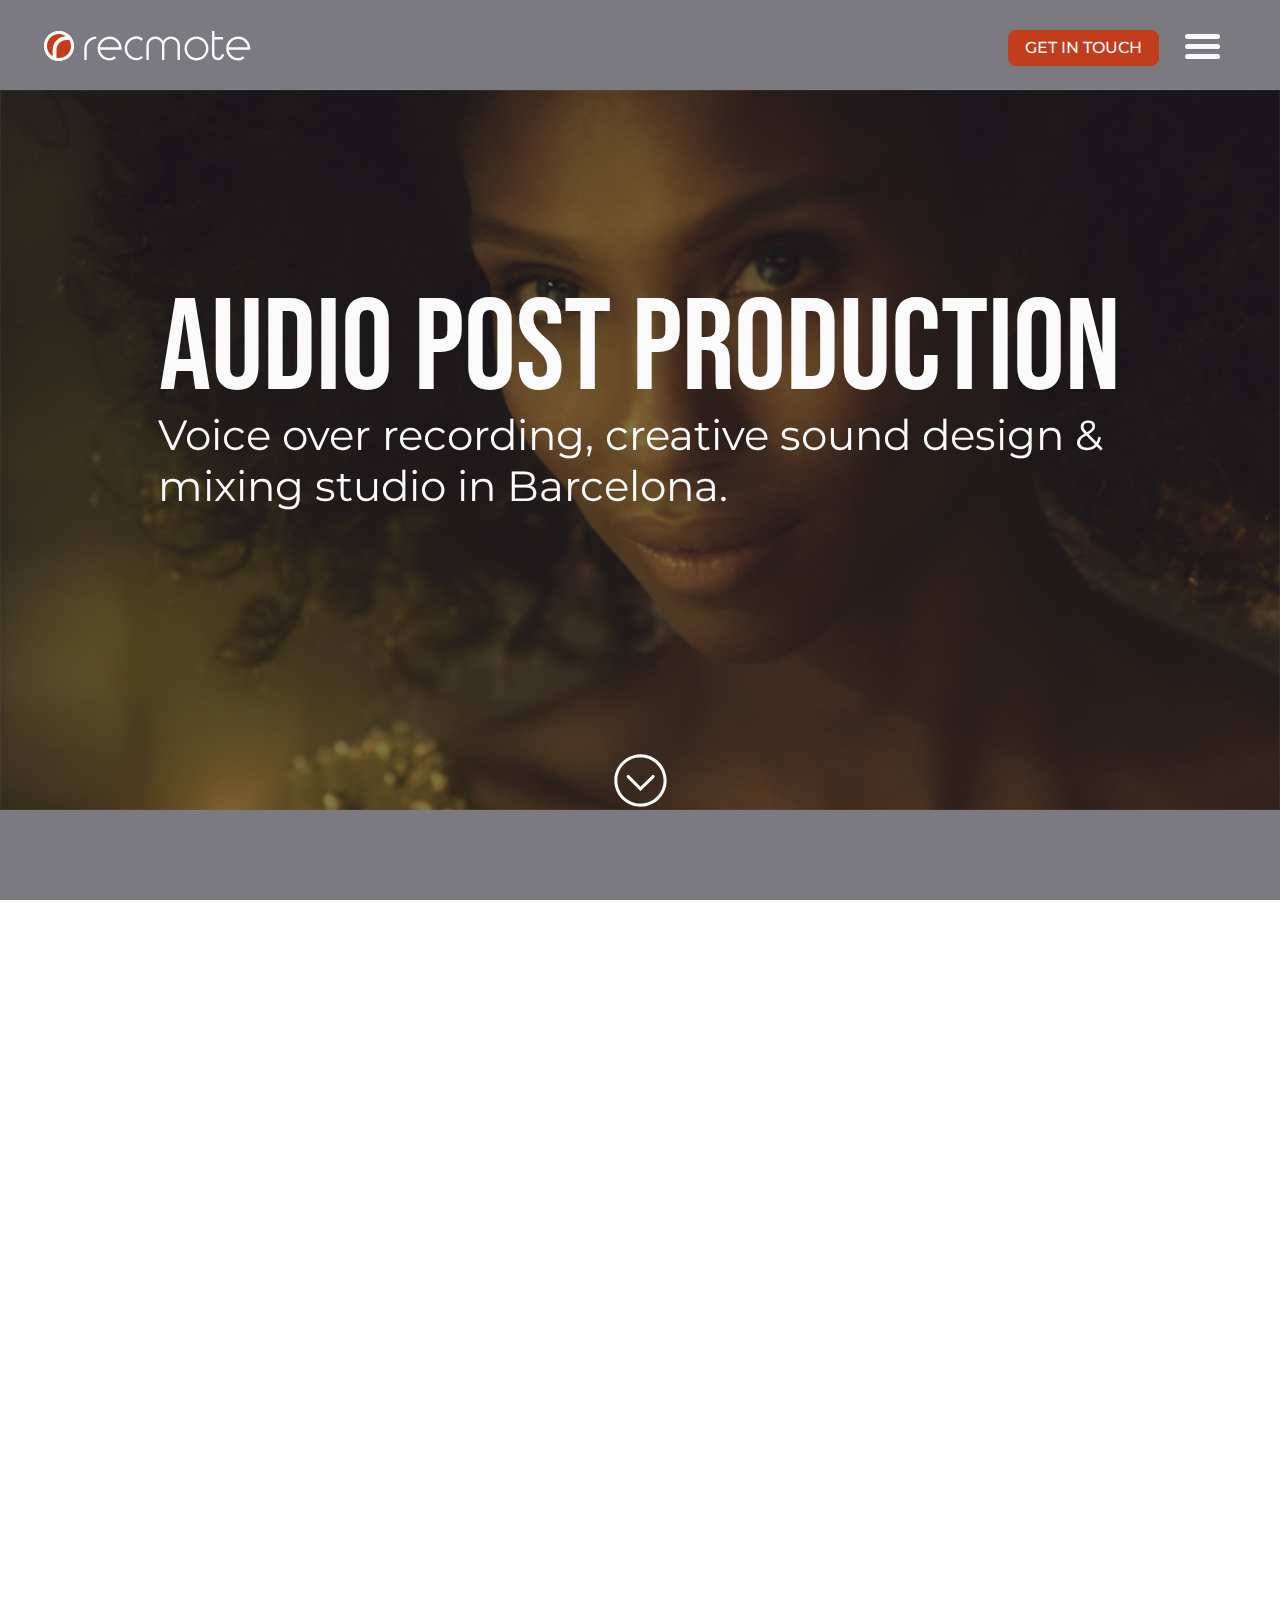
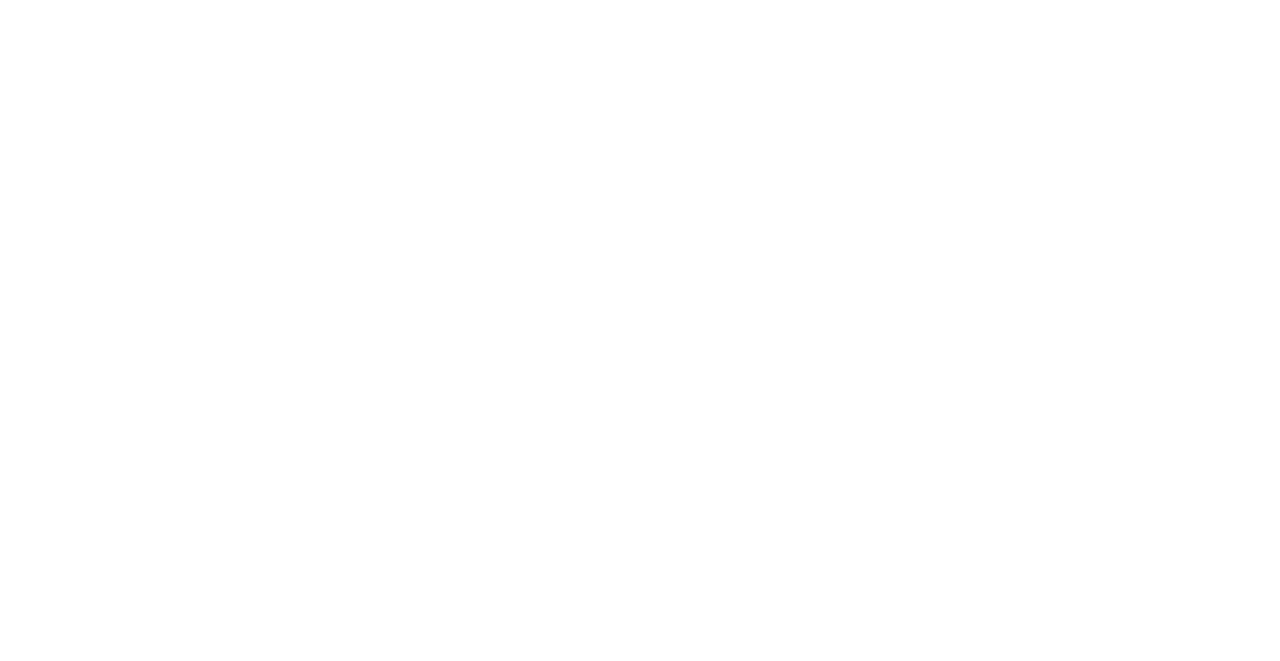
==== commit 8e1294d2: "linter and final tweaks" ====
--- a/index.html
+++ b/index.html
@@ -79,8 +79,8 @@
     <header class="header header-fixed header-transparent">
         <div class="header-left">
             <div class="header-left-logo-shape">
-                <a href="./index.html">
-                    <img src="./assets/logo.svg" alt="recmote logo">
+                <a class="header-left-logo-shape-link" href="./index.html">
+                    <img class="header-left-logo-shape-image" src="./assets/logo.svg" alt="recmote logo">
                 </a>
             </div>
             <div class="header-left-logo-text">
@@ -91,7 +91,7 @@
         </div>
         <div class="header-right">
             <div class="header-right-button-home">
-                <a class="get-in-touch" href="./pages/get-in-touch.html"> Get in touch </a>
+                <a class="get-in-touch-small" href="./pages/get-in-touch.html"> Get in touch </a>
             </div>
         </div>
     </header>
@@ -115,7 +115,7 @@
                 Barcelona.
             </span>
             <div class="get-in-touch-mobile-wrapper">
-                <a class="get-in-touch" href="./pages/get-in-touch.html"> Get in touch </a>
+                <a class="get-in-touch-small" href="./pages/get-in-touch.html"> Get in touch </a>
             </div>
         </div>
         <div class="main-chevron-wrapper">
@@ -331,7 +331,7 @@
         </div>
         <div class="featured-work-cta">
             <div class="featured-work-cta-button">
-                <a class="get-in-touch" href="./pages/get-in-touch.html"> Get in touch </a>
+                <a class="get-in-touch-small" href="./pages/get-in-touch.html"> Get in touch </a>
             </div>
         </div>
     </section>
@@ -342,7 +342,7 @@
     <footer class="footer">
         <div class="footer-head">
             <div class="footer-head-left">
-                <img src="./assets/recmote-studio.svg" alt="recmote studio logo text">
+                <img class="footer-head-left-img" src="./assets/recmote-studio.svg" alt="recmote studio logo text">
             </div>
             <div class="footer-head-right">
                 <div class="footer-head-right-text">
--- a/css/style.css
+++ b/css/style.css
@@ -1,20 +1,16 @@
 @import url("https://fonts.googleapis.com/css2?family=Bebas+Neue&family=Montserrat:wght@200;300;400;500;700;900&display=swap");
-/*
---- RESETS START ---
-*/
 body,
 html {
-  margin: 0;
-  padding: 0;
-  height: 100%;
-  width: 100%;
-  color: #8083a3;
+  color: #fafafa;
   font-family: "Montserrat", sans-serif;
   font-style: normal;
   font-weight: 300;
-  color: #fafafa;
+  height: 100%;
+  margin: 0;
   overflow-x: hidden;
+  padding: 0;
   scroll-behavior: smooth;
+  width: 100%;
 }
 
 p {
@@ -30,12 +26,12 @@
 h6 {
   font-family: "Montserrat", sans-serif;
   font-weight: 400;
-  padding: 0;
   margin: 0;
+  -webkit-margin-after: 0;
+          margin-block-end: 0;
   -webkit-margin-before: 0;
           margin-block-start: 0;
-  -webkit-margin-after: 0;
-          margin-block-end: 0;
+  padding: 0;
 }
 
 button,
@@ -48,22 +44,11 @@
   text-decoration: underline;
 }
 
-.unselectable {
-  -webkit-user-select: none;
-  /* Safari */
-  -moz-user-select: none;
-  /* Firefox */
-  -ms-user-select: none;
-  /* IE10+/Edge */
-  user-select: none;
-  /* Standard */
-}
-
 .main-container {
+  overflow-y: auto;
   position: absolute;
   top: 0;
   width: 100vw;
-  overflow-y: auto;
 }
 
 @-webkit-keyframes spin {
@@ -88,35 +73,24 @@
   }
 }
 
-/*
---- RESETS END ---
-*/
-/*
---- MAIN PAGE START ---
-*/
 .video-background {
-  /* class name used in javascript too */
+  height: 100vh;
+  left: 0;
+  position: absolute;
+  top: 0;
   width: 100vw;
-  /* width needs to be set to 100% */
+  z-index: -1;
+}
+
+.video-bg-overlay {
+  background: #21212b;
   height: 100vh;
-  /* height needs to be set to 100% */
+  left: 0;
+  opacity: 0.6;
   position: absolute;
-  left: 0;
   top: 0;
-  z-index: -1;
-}
-
-.video-bg-overlay {
   width: 100vw;
-  /* width needs to be set to 100% */
-  height: 100vh;
-  /* height needs to be set to 100% */
-  position: absolute;
-  left: 0;
-  top: 0;
   z-index: 0;
-  background: #21212b;
-  opacity: 0.6;
 }
 
 .video-modal {
@@ -124,10 +98,6 @@
 }
 
 .main-video-wrapper {
-  width: 100%;
-  height: 80vh;
-  overflow: hidden;
-  position: relative;
   display: -webkit-box;
   display: -ms-flexbox;
   display: flex;
@@ -135,38 +105,41 @@
   -webkit-box-direction: normal;
       -ms-flex-direction: column;
           flex-direction: column;
+  height: 70vh;
+  overflow: hidden;
+  position: relative;
+  width: 100%;
 }
 
 @media (min-width: 768px) {
   .main-video-wrapper {
+    height: 100vh;
     width: 100%;
-    height: 100vh;
   }
 }
 
 .header {
+  -webkit-box-align: center;
+      -ms-flex-align: center;
+          align-items: center;
+  -webkit-box-sizing: border-box;
+          box-sizing: border-box;
+  display: -webkit-box;
+  display: -ms-flexbox;
+  display: flex;
+  height: 48px;
+  -webkit-box-pack: justify;
+      -ms-flex-pack: justify;
+          justify-content: space-between;
+  left: 0;
+  padding: 16px 24px;
   position: -webkit-sticky;
   position: sticky;
   top: 0;
-  left: 0;
-  display: -webkit-box;
-  display: -ms-flexbox;
-  display: flex;
-  height: 48px;
-  -webkit-box-sizing: border-box;
-          box-sizing: border-box;
-  width: 100%;
-  display: flex;
-  -webkit-box-align: center;
-      -ms-flex-align: center;
-          align-items: center;
-  -webkit-box-pack: justify;
-      -ms-flex-pack: justify;
-          justify-content: space-between;
-  padding: 16px 24px;
-  z-index: 2;
   -webkit-transition: 0.2s;
   transition: 0.2s;
+  width: 100%;
+  z-index: 2;
 }
 
 @media (min-width: 768px) {
@@ -189,16 +162,16 @@
 }
 
 .header-left {
-  display: -webkit-box;
-  display: -ms-flexbox;
-  display: flex;
-  -webkit-box-align: center;
-      -ms-flex-align: center;
-          align-items: center;
+  -webkit-box-align: center;
+      -ms-flex-align: center;
+          align-items: center;
+  display: -webkit-box;
+  display: -ms-flexbox;
+  display: flex;
 }
 
 .header-left-logo-shape {
-  margin-right: 5px;
+  margin-right: 6px;
 }
 
 @media (min-width: 768px) {
@@ -207,93 +180,93 @@
   }
 }
 
-.header-left-logo-shape a {
+.header-left-logo-shape-link {
+  height: 16px;
+  max-height: 16px;
+  max-width: 16px;
+  min-height: 16px;
+  min-width: 16px;
   width: 16px;
+}
+
+@media (min-width: 768px) {
+  .header-left-logo-shape-link {
+    height: 30px;
+    max-height: 30px;
+    max-width: 30px;
+    min-height: 30px;
+    min-width: 30px;
+    width: 30px;
+  }
+}
+
+.header-left-logo-shape-image {
+  height: 16px;
+  max-height: 16px;
+  max-width: 16px;
+  min-height: 16px;
   min-width: 16px;
-  max-width: 16px;
+  width: 16px;
+}
+
+@media (min-width: 768px) {
+  .header-left-logo-shape-image {
+    height: 30px;
+    max-height: 30px;
+    max-width: 30px;
+    min-height: 30px;
+    min-width: 30px;
+    width: 30px;
+  }
+}
+
+.header-left-logo-text a {
   height: 16px;
+  max-height: 16px;
+  max-width: 89px;
   min-height: 16px;
+  min-width: 89px;
+  width: 89px;
+}
+
+@media (min-width: 768px) {
+  .header-left-logo-text a {
+    height: 30px;
+    max-height: 30px;
+    max-width: 167px;
+    min-height: 30px;
+    min-width: 167px;
+    width: 167px;
+  }
+}
+
+.header-left-logo-text img {
+  height: 16px;
   max-height: 16px;
-}
-
-@media (min-width: 768px) {
-  .header-left-logo-shape a {
-    width: 30px;
-    min-width: 30px;
-    max-width: 30px;
+  max-width: 89px;
+  min-height: 16px;
+  min-width: 89px;
+  width: 89px;
+}
+
+@media (min-width: 768px) {
+  .header-left-logo-text img {
     height: 30px;
+    max-height: 30px;
+    max-width: 167px;
     min-height: 30px;
-    max-height: 30px;
-  }
-}
-
-.header-left-logo-shape img {
-  width: 16px;
-  min-width: 16px;
-  max-width: 16px;
-  height: 16px;
-  min-height: 16px;
-  max-height: 16px;
-}
-
-@media (min-width: 768px) {
-  .header-left-logo-shape img {
-    width: 30px;
-    min-width: 30px;
-    max-width: 30px;
-    height: 30px;
-    min-height: 30px;
-    max-height: 30px;
-  }
-}
-
-.header-left-logo-text a {
-  width: 89px;
-  min-width: 89px;
-  max-width: 89px;
-  height: 16px;
-  min-height: 16px;
-  max-height: 16px;
-}
-
-@media (min-width: 768px) {
-  .header-left-logo-text a {
+    min-width: 167px;
     width: 167px;
-    min-width: 167px;
-    max-width: 167px;
-    height: 30px;
-    min-height: 30px;
-    max-height: 30px;
-  }
-}
-
-.header-left-logo-text img {
-  width: 83px;
-  min-width: 83px;
-  max-width: 83px;
-  height: 15px;
-  min-height: 15px;
-  max-height: 15px;
-}
-
-@media (min-width: 768px) {
-  .header-left-logo-text img {
-    width: 167px;
-    min-width: 167px;
-    max-width: 167px;
-    height: 30px;
-    min-height: 30px;
-    max-height: 30px;
   }
 }
 
 .header-right {
-  display: -webkit-box;
-  display: -ms-flexbox;
-  display: flex;
-  -webkit-box-align: center;
-      -ms-flex-align: center;
-          align-items: center;
+  -webkit-box-align: center;
+      -ms-flex-align: center;
+          align-items: center;
+  display: -webkit-box;
+  display: -ms-flexbox;
+  display: flex;
 }
 
 .header-right-button {
@@ -320,89 +293,146 @@
 
 .header-right-hamburger-wrapper {
   position: absolute;
+  right: 24px;
   top: 16px;
-  right: 24px;
   z-index: 5;
 }
 
 @media (min-width: 768px) {
   .header-right-hamburger-wrapper {
+    right: 60px;
     top: 34px;
-    right: 60px;
   }
 }
 
 .get-in-touch {
+  -webkit-box-align: center;
+      -ms-flex-align: center;
+          align-items: center;
+  background-color: #c13d1c;
+  border: 1px solid #c13d1c;
   border-radius: 8px;
-  height: 44px;
-  min-height: 44px;
-  max-height: 44px;
-  min-width: 152px;
   -webkit-box-sizing: border-box;
           box-sizing: border-box;
-  font-size: 16px;
-  line-height: 20px;
-  display: -webkit-box;
-  display: -ms-flexbox;
-  display: flex;
-  -webkit-box-align: center;
-      -ms-flex-align: center;
-          align-items: center;
+  color: #fafafa;
+  cursor: pointer;
+  display: -webkit-box;
+  display: -ms-flexbox;
+  display: flex;
+  font-size: 20px;
+  font-weight: 500;
+  height: 52px;
   -webkit-box-pack: center;
       -ms-flex-pack: center;
           justify-content: center;
-  font-weight: 500;
+  line-height: 24px;
+  max-height: 52px;
+  min-height: 52px;
+  min-width: 152px;
+  padding: 15px 32px;
   text-transform: uppercase;
-  padding: 16px 12px;
-  color: #fafafa;
+  -webkit-transition: 0.2s;
+  transition: 0.2s;
+}
+
+.get-in-touch:link {
   background-color: #c13d1c;
   border: 1px solid #c13d1c;
-  cursor: pointer;
-  -webkit-transition: 0.2s;
-  transition: 0.2s;
-  /* visited link */
-}
-
-.get-in-touch a:link {
   color: #fafafa;
+}
+
+.get-in-touch:visited {
+  background-color: #c13d1c;
   border: 1px solid #c13d1c;
-  background-color: #c13d1c;
-}
-
-.get-in-touch a:visited {
   color: #fafafa;
-  border: 1px solid #c13d1c;
-  background-color: #c13d1c;
 }
 
 .get-in-touch:hover {
   background-color: #fafafa;
+  border: 1px solid #c13d1c;
   color: #c13d1c;
-  border: 1px solid #c13d1c;
 }
 
 .get-in-touch:active {
   background-color: #f4e7e4;
+  border: 1px solid #c13d1c;
   color: #c13d1c;
-  border: 1px solid #c13d1c;
 }
 
 .get-in-touch-hidden {
   display: none;
 }
 
-.get-in-touch-mobile-wrapper {
-  display: -webkit-box;
-  display: -ms-flexbox;
-  display: flex;
-  -webkit-box-align: center;
-      -ms-flex-align: center;
-          align-items: center;
+.get-in-touch-small {
+  -webkit-box-align: center;
+      -ms-flex-align: center;
+          align-items: center;
+  background-color: #c13d1c;
+  border: 1px solid #c13d1c;
+  border-radius: 8px;
+  -webkit-box-sizing: border-box;
+          box-sizing: border-box;
+  color: #fafafa;
+  cursor: pointer;
+  display: -webkit-box;
+  display: -ms-flexbox;
+  display: flex;
+  font-size: 16px;
+  font-weight: 500;
+  height: 36px;
   -webkit-box-pack: center;
       -ms-flex-pack: center;
           justify-content: center;
-  width: 100%;
+  line-height: 20px;
+  max-height: 36px;
+  min-height: 36px;
+  min-width: 103px;
+  padding: 8px 16px;
+  text-transform: uppercase;
+  -webkit-transition: 0.2s;
+  transition: 0.2s;
+}
+
+.get-in-touch-small:link {
+  background-color: #c13d1c;
+  border: 1px solid #c13d1c;
+  color: #fafafa;
+}
+
+.get-in-touch-small:visited {
+  background-color: #c13d1c;
+  border: 1px solid #c13d1c;
+  color: #fafafa;
+}
+
+.get-in-touch-small:hover {
+  background-color: #fafafa;
+  border: 1px solid #c13d1c;
+  color: #c13d1c;
+}
+
+.get-in-touch-small:active {
+  background-color: #f4e7e4;
+  border: 1px solid #c13d1c;
+  color: #c13d1c;
+}
+
+.get-in-touch-small-hidden {
+  display: none;
+}
+
+.get-in-touch-mobile-wrapper {
+  -webkit-box-align: center;
+      -ms-flex-align: center;
+          align-items: center;
+  display: -webkit-box;
+  display: -ms-flexbox;
+  display: flex;
+  -webkit-box-pack: center;
+      -ms-flex-pack: center;
+          justify-content: center;
   margin-top: 24px;
+  width: 100%;
 }
 
 @media (min-width: 768px) {
@@ -412,9 +442,11 @@
 }
 
 .main-title {
-  height: calc(- 100vh - 48px - 118px);
-  width: 100%;
+  -webkit-box-align: start;
+      -ms-flex-align: start;
+          align-items: flex-start;
+  -webkit-box-sizing: border-box;
+          box-sizing: border-box;
   display: -webkit-box;
   display: -ms-flexbox;
   display: flex;
@@ -422,41 +454,39 @@
   -webkit-box-direction: normal;
       -ms-flex-direction: column;
           flex-direction: column;
-  -webkit-box-align: start;
-      -ms-flex-align: start;
-          align-items: flex-start;
+  height: calc(+ 100vh - 48px - 118px);
   -webkit-box-pack: center;
       -ms-flex-pack: center;
           justify-content: center;
   padding: 24px;
-  -webkit-box-sizing: border-box;
-          box-sizing: border-box;
   -webkit-transition: 0.2s;
   transition: 0.2s;
+  width: 100%;
   z-index: 1;
 }
 
 @media (min-width: 768px) {
   .main-title {
-    margin-top: 96px;
-    height: calc(100vh - 96px - 118px);
-    padding: 0;
     -webkit-box-align: center;
         -ms-flex-align: center;
             align-items: center;
+    height: calc(100vh - 96px - 118px);
+    margin-top: 96px;
+    padding: 0;
   }
 }
 
 .main-title-text {
-  height: auto;
-  font-family: "Bebas Neue";
+  display: none;
+  font-family: "Bebas Neue", cursive;
+  font-size: 130px;
   font-style: normal;
   font-weight: 400;
-  font-size: 130px;
+  height: auto;
   line-height: 80px;
   margin-bottom: 20px;
   text-align: left;
-  display: none;
 }
 
 @media (min-width: 768px) {
@@ -466,12 +496,12 @@
 }
 
 .main-title-text-mobile {
+  display: block;
   font-family: "Bebas Neue", cursive;
+  font-size: 57px;
   font-style: normal;
-  font-size: 54px;
   line-height: 54px;
   text-align: left;
-  display: block;
 }
 
 @media (min-width: 768px) {
@@ -481,10 +511,10 @@
 }
 
 .main-title-description {
-  font-size: 16px;
-  line-height: 20px;
+  font-size: 20px;
+  font-style: normal;
   font-weight: 400;
-  font-style: normal;
+  line-height: 24px;
   text-align: left;
 }
 
@@ -497,18 +527,18 @@
 }
 
 .main-chevron-wrapper {
-  height: 118px;
-  margin-bottom: 65px;
+  -webkit-box-align: center;
+      -ms-flex-align: center;
+          align-items: center;
   -webkit-box-sizing: border-box;
           box-sizing: border-box;
-  width: 100%;
-  -webkit-box-align: center;
-      -ms-flex-align: center;
-          align-items: center;
+  display: none;
+  height: 118px;
   -webkit-box-pack: center;
       -ms-flex-pack: center;
           justify-content: center;
-  display: none;
+  margin-bottom: 65px;
+  width: 100%;
   z-index: 1;
 }
 
@@ -521,61 +551,53 @@
 }
 
 .main-chevron-wrapper img {
+  cursor: pointer;
   height: 53px;
+  max-height: 53px;
+  max-width: 53px;
   min-height: 53px;
-  max-height: 53px;
+  min-width: 53px;
   width: 53px;
-  min-width: 53px;
-  max-width: 53px;
-  cursor: pointer;
-}
-
-/*
---- MAIN PAGE END ---
-*/
-/*
---- SIDEDRAWER START ---
-*/
+}
+
 .sidedrawer {
-  width: 100vw;
+  -webkit-box-sizing: border-box;
+          box-sizing: border-box;
+  display: none;
   height: 100%;
   position: absolute;
   top: 0;
-  display: none;
+  width: 100vw;
   z-index: 3;
+}
+
+.sidedrawer-active {
+  display: block;
+}
+
+.sidedrawer-backdrop {
   -webkit-box-sizing: border-box;
           box-sizing: border-box;
-}
-
-.sidedrawer-active {
-  display: block;
-}
-
-.sidedrawer-backdrop {
   display: none;
+}
+
+@media (min-width: 768px) {
+  .sidedrawer-backdrop {
+    background: #21212b;
+    display: block;
+    height: 100%;
+    opacity: 0.6 !important;
+    width: 100vw;
+  }
+}
+
+.sidedrawer-menu {
+  -webkit-box-align: center;
+      -ms-flex-align: center;
+          align-items: center;
+  background-color: #fafafa;
   -webkit-box-sizing: border-box;
           box-sizing: border-box;
-}
-
-@media (min-width: 768px) {
-  .sidedrawer-backdrop {
-    width: 100vw;
-    height: 100%;
-    display: block;
-    background: #21212b;
-    opacity: 0.6 !important;
-  }
-}
-
-.sidedrawer-menu {
-  position: absolute;
-  top: 0;
-  right: 0;
-  -webkit-box-sizing: border-box;
-          box-sizing: border-box;
-  width: 100%;
-  height: 100%;
-  background-color: #fafafa;
   display: -webkit-box;
   display: -ms-flexbox;
   display: flex;
@@ -583,67 +605,70 @@
   -webkit-box-direction: normal;
       -ms-flex-direction: column;
           flex-direction: column;
-  -webkit-box-align: center;
-      -ms-flex-align: center;
-          align-items: center;
+  height: 100%;
   -webkit-box-pack: center;
       -ms-flex-pack: center;
           justify-content: center;
+  padding: 28px;
+  position: absolute;
+  right: 0;
+  top: 0;
   -webkit-transition: 0.2s;
   transition: 0.2s;
+  width: 100%;
   z-index: 3;
-  padding: 28px;
 }
 
 @media (min-width: 768px) {
   .sidedrawer-menu {
+    display: block;
+    min-width: 480px;
+    padding: 62px 90px;
     width: 480px;
-    min-width: 480px;
-    display: block;
-    padding: 62px 90px;
   }
 }
 
 .sidedrawer-menu-top {
-  width: 100%;
-  display: -webkit-box;
-  display: -ms-flexbox;
-  display: flex;
-  -webkit-box-align: center;
-      -ms-flex-align: center;
-          align-items: center;
+  -webkit-box-align: center;
+      -ms-flex-align: center;
+          align-items: center;
+  display: -webkit-box;
+  display: -ms-flexbox;
+  display: flex;
   -webkit-box-pack: end;
       -ms-flex-pack: end;
           justify-content: flex-end;
+  width: 100%;
 }
 
 .sidedrawer-menu-top img {
+  cursor: pointer;
   height: 16px;
+  max-height: 16px;
+  max-width: 16px;
   min-height: 16px;
-  max-height: 16px;
+  min-width: 16px;
   width: 16px;
-  min-width: 16px;
-  max-width: 16px;
-  cursor: pointer;
 }
 
 @media (min-width: 768px) {
   .sidedrawer-menu-top img {
-    height: 32px;
-    min-height: 32px;
-    max-height: 32px;
-    width: 32px;
-    min-width: 32px;
-    max-width: 32px;
     display: -webkit-box;
     display: -ms-flexbox;
     display: flex;
+    height: 32px;
+    max-height: 32px;
+    max-width: 32px;
+    min-height: 32px;
+    min-width: 32px;
+    width: 32px;
   }
 }
 
 .sidedrawer-menu-body {
-  width: 100%;
-  height: 100%;
+  -webkit-box-align: center;
+      -ms-flex-align: center;
+          align-items: center;
   display: -webkit-box;
   display: -ms-flexbox;
   display: flex;
@@ -651,16 +676,17 @@
   -webkit-box-direction: normal;
       -ms-flex-direction: column;
           flex-direction: column;
-  -webkit-box-align: center;
-      -ms-flex-align: center;
-          align-items: center;
+  height: 100%;
   -webkit-box-pack: center;
       -ms-flex-pack: center;
           justify-content: center;
+  width: 100%;
 }
 
 .sidedrawer-menu-body-items {
-  list-style: none;
+  -webkit-box-align: center;
+      -ms-flex-align: center;
+          align-items: center;
   display: -webkit-box;
   display: -ms-flexbox;
   display: flex;
@@ -668,15 +694,13 @@
   -webkit-box-direction: normal;
       -ms-flex-direction: column;
           flex-direction: column;
-  -webkit-box-align: center;
-      -ms-flex-align: center;
-          align-items: center;
   -webkit-box-pack: center;
       -ms-flex-pack: center;
           justify-content: center;
+  list-style: none;
   margin: 0;
+  margin-bottom: 5px;
   padding: 0;
-  margin-bottom: 5px;
 }
 
 @media (min-width: 768px) {
@@ -686,15 +710,15 @@
 }
 
 .sidedrawer-menu-body-item-text {
+  color: #21212b;
+  cursor: pointer;
   font-family: "Bebas Neue", cursive;
+  font-size: 54px;
   font-style: normal;
   font-weight: 400;
-  color: #21212b;
+  line-height: 65px;
+  text-decoration: none;
   text-transform: uppercase;
-  text-decoration: none;
-  font-size: 54px;
-  line-height: 65px;
-  cursor: pointer;
 }
 
 @media (min-width: 768px) {
@@ -713,17 +737,17 @@
 }
 
 .sidedrawer-menu-body-language {
-  display: -webkit-box;
-  display: -ms-flexbox;
-  display: flex;
-  -webkit-box-align: center;
-      -ms-flex-align: center;
-          align-items: center;
+  -webkit-box-align: center;
+      -ms-flex-align: center;
+          align-items: center;
+  display: -webkit-box;
+  display: -ms-flexbox;
+  display: flex;
   -webkit-box-pack: justify;
       -ms-flex-pack: justify;
           justify-content: space-between;
-  width: 100%;
   max-width: 218px;
+  width: 100%;
 }
 
 @media (min-width: 768px) {
@@ -733,11 +757,11 @@
 }
 
 .sidedrawer-menu-body-language-item {
+  color: #21212b;
+  cursor: pointer;
+  font-size: 24px;
   font-weight: 500;
-  color: #21212b;
-  font-size: 24px;
   line-height: 29px;
-  cursor: pointer;
 }
 
 .sidedrawer-menu-body-language-item:hover {
@@ -755,49 +779,46 @@
   color: #c13d1c !important;
 }
 
-/*
---- SIDEDRAWER END ---
-*/
-/*
---- FEATURED WORK START ---
-*/
 .featured-work {
   background-color: #21212b;
 }
 
 .featured-work-title {
+  -webkit-box-align: center;
+      -ms-flex-align: center;
+          align-items: center;
+  -webkit-box-sizing: border-box;
+          box-sizing: border-box;
+  color: #fafafa;
+  display: -webkit-box;
+  display: -ms-flexbox;
+  display: flex;
   font-family: "Bebas Neue", cursive;
+  font-size: 30px;
   font-style: normal;
   font-weight: 400;
-  text-transform: uppercase;
-  width: 100%;
-  font-size: 30px;
-  line-height: 36px;
-  text-align: center;
-  color: #fafafa;
-  padding: 20px 24px;
-  -webkit-box-sizing: border-box;
-          box-sizing: border-box;
-  display: -webkit-box;
-  display: -ms-flexbox;
-  display: flex;
-  -webkit-box-align: center;
-      -ms-flex-align: center;
-          align-items: center;
   -webkit-box-pack: center;
       -ms-flex-pack: center;
           justify-content: center;
+  line-height: 36px;
+  padding: 20px 24px;
+  text-align: center;
+  text-transform: uppercase;
+  width: 100%;
 }
 
 @media (min-width: 768px) {
   .featured-work-title {
-    padding: 20px 140px;
     font-size: 60px;
     line-height: 72px;
+    padding: 20px 140px;
   }
 }
 
 .featured-work-commercials {
+  -webkit-box-align: center;
+      -ms-flex-align: center;
+          align-items: center;
   display: -webkit-box;
   display: -ms-flexbox;
   display: flex;
@@ -805,16 +826,15 @@
   -webkit-box-direction: normal;
       -ms-flex-direction: column;
           flex-direction: column;
-  -webkit-box-align: center;
-      -ms-flex-align: center;
-          align-items: center;
   -webkit-box-pack: start;
       -ms-flex-pack: start;
           justify-content: flex-start;
 }
 
 .featured-work-commercials-row {
-  width: 100%;
+  -webkit-box-align: center;
+      -ms-flex-align: center;
+          align-items: center;
   display: -webkit-box;
   display: -ms-flexbox;
   display: flex;
@@ -822,9 +842,7 @@
   -webkit-box-direction: normal;
       -ms-flex-direction: column;
           flex-direction: column;
-  -webkit-box-align: center;
-      -ms-flex-align: center;
-          align-items: center;
+  width: 100%;
 }
 
 @media (min-width: 768px) {
@@ -837,43 +855,43 @@
 }
 
 .featured-work-commercials-row-item {
-  position: relative;
-  height: 300px;
   cursor: pointer;
   -webkit-box-flex: 1;
       -ms-flex: 1;
           flex: 1;
+  height: 300px;
+  position: relative;
 }
 
 .featured-work-commercials-row-item img {
-  width: 100%;
   height: 100%;
   -o-object-fit: cover;
      object-fit: cover;
+  width: 100%;
 }
 
 .featured-work-commercials-row-item-hover {
-  position: absolute;
-  top: 0;
-  left: 0;
-  width: 100%;
-  height: 100%;
-  padding: 24px;
+  -webkit-box-align: start;
+      -ms-flex-align: start;
+          align-items: flex-start;
   -webkit-box-sizing: border-box;
           box-sizing: border-box;
+  display: none;
   -webkit-box-orient: vertical;
   -webkit-box-direction: normal;
       -ms-flex-direction: column;
           flex-direction: column;
-  -webkit-box-align: start;
-      -ms-flex-align: start;
-          align-items: flex-start;
+  height: 100%;
   -webkit-box-pack: end;
       -ms-flex-pack: end;
           justify-content: flex-end;
-  display: none;
+  left: 0;
+  padding: 24px;
+  position: absolute;
+  top: 0;
   -webkit-transition: 0.2s;
   transition: 0.2s;
+  width: 100%;
 }
 
 .featured-work-commercials-row-item-hover-visible {
@@ -893,32 +911,32 @@
 }
 
 .featured-work-commercials-row-item-hover img {
+  height: 23px;
+  margin-bottom: 10px;
+  max-height: 23px;
+  max-width: 20px;
+  min-height: 23px;
+  min-width: 20px;
   width: 20px;
-  min-width: 20px;
-  max-width: 20px;
-  height: 23px;
-  min-height: 23px;
-  max-height: 23px;
-  margin-bottom: 10px;
 }
 
 @media (min-width: 768px) {
   .featured-work-commercials-row-item-hover img {
+    height: 30px;
+    margin-bottom: 15px;
+    max-height: 30px;
+    max-width: 25px;
+    min-height: 30px;
+    min-width: 25px;
     width: 25px;
-    min-width: 25px;
-    max-width: 25px;
-    height: 30px;
-    min-height: 30px;
-    max-height: 30px;
-    margin-bottom: 15px;
   }
 }
 
 .featured-work-commercials-row-item-hover-title {
   font-family: "Bebas Neue", cursive;
+  font-size: 30px;
   font-style: normal;
   font-weight: 400;
-  font-size: 30px;
   line-height: 36px;
   text-transform: uppercase;
 }
@@ -931,9 +949,9 @@
 }
 
 .featured-work-commercials-row-item-hover-description {
+  font-size: 16px;
   font-style: normal;
   font-weight: 400;
-  font-size: 16px;
   line-height: 20px;
 }
 
@@ -965,16 +983,18 @@
 
 @media (min-width: 768px) {
   .featured-work-divider {
+    background-color: #21212b;
     display: block;
     height: 60px;
+    max-height: 60px;
     min-height: 60px;
-    max-height: 60px;
-    background-color: #21212b;
   }
 }
 
 .featured-work-cta {
-  padding: 40px 24px;
+  -webkit-box-align: center;
+      -ms-flex-align: center;
+          align-items: center;
   display: -webkit-box;
   display: -ms-flexbox;
   display: flex;
@@ -982,12 +1002,10 @@
   -webkit-box-direction: normal;
       -ms-flex-direction: column;
           flex-direction: column;
-  -webkit-box-align: center;
-      -ms-flex-align: center;
-          align-items: center;
   -webkit-box-pack: center;
       -ms-flex-pack: center;
           justify-content: center;
+  padding: 40px 24px;
 }
 
 @media (min-width: 1025px) {
@@ -997,18 +1015,12 @@
   }
 }
 
-/*
---- FEATURED WORK END ---
-*/
-/*
---- FOOTER START ---
-*/
 .footer {
-  padding: 24px;
   background-color: #21212b;
-  width: 100%;
   -webkit-box-sizing: border-box;
           box-sizing: border-box;
+  padding: 24px;
+  width: 100%;
 }
 
 @media (min-width: 768px) {
@@ -1018,20 +1030,22 @@
 }
 
 .footer-head {
-  width: 100%;
-  display: -webkit-box;
-  display: -ms-flexbox;
-  display: flex;
-  -webkit-box-align: center;
-      -ms-flex-align: center;
-          align-items: center;
+  -webkit-box-align: end;
+      -ms-flex-align: end;
+          align-items: flex-end;
+  display: -webkit-box;
+  display: -ms-flexbox;
+  display: flex;
   -webkit-box-pack: justify;
       -ms-flex-pack: justify;
           justify-content: space-between;
+  width: 100%;
 }
 
 .footer-head-left {
-  min-height: 28px;
+  -webkit-box-align: end;
+      -ms-flex-align: end;
+          align-items: flex-end;
   display: -webkit-box;
   display: -ms-flexbox;
   display: flex;
@@ -1042,46 +1056,73 @@
   -webkit-box-pack: end;
       -ms-flex-pack: end;
           justify-content: flex-end;
-}
-
-.footer-head-left img {
-  width: 110px;
-  min-width: 110px;
-  max-width: 110px;
-  height: 13px;
-  min-height: 13px;
-  max-height: 13px;
-}
-
-@media (min-width: 768px) {
-  .footer-head-left img {
+  min-height: 28px;
+}
+
+.footer-head-left-img {
+  height: 14px;
+  margin-bottom: 10px;
+  max-height: 14px;
+  max-width: 111px;
+  min-height: 14px;
+  min-width: 111px;
+  width: 111px;
+}
+
+@media (min-width: 768px) {
+  .footer-head-left-img {
+    height: 18px;
+    margin-bottom: 10.43px;
+    max-height: 18px;
+    max-width: 150px;
+    min-height: 18px;
+    min-width: 150px;
     width: 150px;
-    min-width: 150px;
-    max-width: 150px;
-    height: 18px;
-    min-height: 18px;
-    max-height: 18px;
   }
 }
 
 .footer-head-right {
-  display: -webkit-box;
-  display: -ms-flexbox;
-  display: flex;
   -webkit-box-align: baseline;
       -ms-flex-align: baseline;
           align-items: baseline;
+  display: -webkit-box;
+  display: -ms-flexbox;
+  display: flex;
   -webkit-box-pack: start;
       -ms-flex-pack: start;
           justify-content: flex-start;
 }
 
+.footer-head-right-arrow {
+  margin-bottom: 7px;
+  margin-left: 10px;
+}
+
+@media (min-width: 768px) {
+  .footer-head-right-arrow {
+    margin-bottom: 8px;
+  }
+}
+
+.footer-head-right-arrow img {
+  height: 24px;
+  max-height: 24px;
+  max-width: 14px;
+  min-height: 24px;
+  min-width: 14px;
+  width: 14px;
+}
+
+.footer-head-right-text {
+  margin-bottom: 7px;
+}
+
 .footer-head-right-text a {
+  color: #fafafa;
+  font-size: 12px;
   font-style: normal;
   font-weight: 400;
-  font-size: 12px;
   line-height: 15px;
-  color: #fafafa;
 }
 
 @media (min-width: 768px) {
@@ -1091,39 +1132,25 @@
   }
 }
 
-.footer-head-right-arrow {
-  margin-left: 10px;
-}
-
-.footer-head-right-arrow img {
-  width: 14px;
-  min-width: 14px;
-  max-width: 14px;
-  height: 24px;
-  min-height: 24px;
-  max-height: 24px;
-}
-
 .footer-divider {
-  margin-top: 10px;
-  margin-bottom: 20px;
-  width: 100%;
+  background-color: #aeaeae;
   -webkit-box-sizing: border-box;
           box-sizing: border-box;
   height: 1px;
+  margin-bottom: 20px;
+  max-height: 1px;
   min-height: 1px;
-  max-height: 1px;
-  background-color: #aeaeae;
   opacity: 0.5;
+  width: 100%;
 }
 
 .footer-body {
-  display: -webkit-box;
-  display: -ms-flexbox;
-  display: flex;
   -webkit-box-align: start;
       -ms-flex-align: start;
           align-items: flex-start;
+  display: -webkit-box;
+  display: -ms-flexbox;
+  display: flex;
   -webkit-box-pack: justify;
       -ms-flex-pack: justify;
           justify-content: space-between;
@@ -1131,11 +1158,14 @@
 
 @media (min-width: 1025px) {
   .footer-body {
-    margin-bottom: 5px;
+    margin-bottom: 13px;
   }
 }
 
 .footer-body-left {
+  -webkit-box-align: start;
+      -ms-flex-align: start;
+          align-items: flex-start;
   display: -webkit-box;
   display: -ms-flexbox;
   display: flex;
@@ -1143,9 +1173,6 @@
   -webkit-box-direction: normal;
       -ms-flex-direction: row;
           flex-direction: row;
-  -webkit-box-align: start;
-      -ms-flex-align: start;
-          align-items: flex-start;
   -webkit-box-pack: justify;
       -ms-flex-pack: justify;
           justify-content: space-between;
@@ -1163,45 +1190,49 @@
 }
 
 .footer-body-left-row {
-  display: -webkit-box;
-  display: -ms-flexbox;
-  display: flex;
   -webkit-box-align: start;
       -ms-flex-align: start;
           align-items: flex-start;
-  -webkit-box-pack: start;
-      -ms-flex-pack: start;
-          justify-content: flex-start;
-  margin-bottom: 16px;
+  display: -webkit-box;
+  display: -ms-flexbox;
+  display: flex;
   -webkit-box-orient: vertical;
   -webkit-box-direction: normal;
       -ms-flex-direction: column;
           flex-direction: column;
+  -webkit-box-pack: start;
+      -ms-flex-pack: start;
+          justify-content: flex-start;
+  margin-bottom: 10px;
 }
 
 @media (min-width: 1025px) {
   .footer-body-left-row {
+    -webkit-box-align: end;
+        -ms-flex-align: end;
+            align-items: flex-end;
     -webkit-box-orient: horizontal;
     -webkit-box-direction: normal;
         -ms-flex-direction: row;
             flex-direction: row;
-    -webkit-box-align: end;
-        -ms-flex-align: end;
-            align-items: flex-end;
     -webkit-box-pack: center;
         -ms-flex-pack: center;
             justify-content: center;
   }
 }
 
+.footer-body-left-row:last-child {
+  margin-bottom: 0;
+}
+
 .footer-body-left-row-title {
+  color: #fafafa;
+  font-size: 14px;
   font-style: normal;
   font-weight: 400;
-  font-size: 14px;
   line-height: 17px;
-  color: #fafafa;
+  margin-bottom: 20px;
   margin-right: 0;
-  margin-bottom: 20px;
   min-width: 85px;
 }
 
@@ -1209,39 +1240,39 @@
   .footer-body-left-row-title {
     font-size: 16px;
     line-height: 20px;
+    margin-bottom: 0;
     margin-right: 32px;
-    margin-bottom: 0;
   }
 }
 
 .footer-body-left-row-items {
-  display: -webkit-box;
-  display: -ms-flexbox;
-  display: flex;
   -webkit-box-align: start;
       -ms-flex-align: start;
           align-items: flex-start;
+  display: -webkit-box;
+  display: -ms-flexbox;
+  display: flex;
+  -webkit-box-orient: vertical;
+  -webkit-box-direction: normal;
+      -ms-flex-direction: column;
+          flex-direction: column;
   -webkit-box-pack: start;
       -ms-flex-pack: start;
           justify-content: flex-start;
   list-style: none;
   margin: 0;
   padding: 0;
-  -webkit-box-orient: vertical;
-  -webkit-box-direction: normal;
-      -ms-flex-direction: column;
-          flex-direction: column;
 }
 
 @media (min-width: 1025px) {
   .footer-body-left-row-items {
+    -webkit-box-align: center;
+        -ms-flex-align: center;
+            align-items: center;
     -webkit-box-orient: horizontal;
     -webkit-box-direction: normal;
         -ms-flex-direction: row;
             flex-direction: row;
-    -webkit-box-align: center;
-        -ms-flex-align: center;
-            align-items: center;
     -webkit-box-pack: center;
         -ms-flex-pack: center;
             justify-content: center;
@@ -1250,17 +1281,17 @@
 
 .footer-body-left-row-item {
   margin: 0;
-  padding: 0;
+  margin-bottom: 12px;
   margin-left: 0;
   margin-right: 0;
-  margin-bottom: 12px;
+  padding: 0;
 }
 
 @media (min-width: 1025px) {
   .footer-body-left-row-item {
+    margin-bottom: 0;
     margin-left: 12px;
     margin-right: 12px;
-    margin-bottom: 0;
   }
 }
 
@@ -1273,11 +1304,11 @@
 }
 
 .footer-body-left-row-item a {
+  color: #aeaeae;
+  font-size: 12px;
   font-style: normal;
   font-weight: 400;
-  font-size: 12px;
   line-height: 15px;
-  color: #aeaeae;
 }
 
 @media (min-width: 1025px) {
@@ -1288,14 +1319,14 @@
 }
 
 .footer-body-right {
+  -webkit-box-align: end;
+      -ms-flex-align: end;
+          align-items: flex-end;
   display: none;
   -webkit-box-orient: vertical;
   -webkit-box-direction: normal;
       -ms-flex-direction: column;
           flex-direction: column;
-  -webkit-box-align: end;
-      -ms-flex-align: end;
-          align-items: flex-end;
 }
 
 @media (min-width: 1025px) {
@@ -1307,12 +1338,12 @@
 }
 
 .footer-body-right a {
+  color: #aeaeae;
+  font-size: 16px;
   font-style: normal;
   font-weight: 400;
-  font-size: 16px;
   line-height: 22px;
   text-align: right;
-  color: #aeaeae;
 }
 
 .footer-media {
@@ -1370,6 +1401,9 @@
 }
 
 .footer-footer {
+  -webkit-box-align: center;
+      -ms-flex-align: center;
+          align-items: center;
   display: -webkit-box;
   display: -ms-flexbox;
   display: flex;
@@ -1377,9 +1411,6 @@
   -webkit-box-direction: normal;
       -ms-flex-direction: column;
           flex-direction: column;
-  -webkit-box-align: center;
-      -ms-flex-align: center;
-          align-items: center;
   -webkit-box-pack: center;
       -ms-flex-pack: center;
           justify-content: center;
@@ -1390,11 +1421,11 @@
 }
 
 .footer-footer-row span {
+  color: #aeaeae;
+  font-size: 12px;
   font-style: normal;
   font-weight: 400;
-  font-size: 12px;
   line-height: 15px;
-  color: #aeaeae;
 }
 
 @media (min-width: 768px) {
@@ -1405,27 +1436,24 @@
 }
 
 .footer-footer-row span img {
+  height: 13px;
+  margin: 0 5px;
+  max-height: 13px;
+  max-width: 13px;
+  min-height: 13px;
+  min-width: 13px;
   width: 13px;
-  min-width: 13px;
-  max-width: 13px;
-  height: 13px;
-  min-height: 13px;
-  max-height: 13px;
-  margin: 0 5px;
-}
-
-/*
---- FOOTER END ---
-*/
-/*
---- ABOUT US START ---
-*/
+}
+
 .about-us {
-  width: 100%;
   background-color: #21212b;
+  width: 100%;
 }
 
 .about-us-title {
+  -webkit-box-align: center;
+      -ms-flex-align: center;
+          align-items: center;
   display: -webkit-box;
   display: -ms-flexbox;
   display: flex;
@@ -1433,34 +1461,31 @@
   -webkit-box-direction: normal;
       -ms-flex-direction: column;
           flex-direction: column;
-  -webkit-box-align: center;
-      -ms-flex-align: center;
-          align-items: center;
   -webkit-box-pack: center;
       -ms-flex-pack: center;
           justify-content: center;
-  padding: 0 24px 24px 24px;
+  padding: 0 24px 24px;
 }
 
 @media (min-width: 768px) {
   .about-us-title {
-    padding: 0 80px 60px 80px;
+    padding: 0 80px 60px;
   }
 }
 
 .about-us-title-text {
   font-family: "Bebas Neue", cursive;
+  font-size: 30px;
   font-weight: 400;
-  font-size: 30px;
   line-height: 36px;
-  margin: 8px 0 15px 0;
+  margin: 8px 0 15px;
 }
 
 @media (min-width: 768px) {
   .about-us-title-text {
     font-size: 60px;
     line-height: 72px;
-    margin: 0 0 10px 0;
+    margin: 0 0 10px;
   }
 }
 
@@ -1477,6 +1502,10 @@
 }
 
 .about-us-team {
+  -webkit-box-align: center;
+      -ms-flex-align: center;
+          align-items: center;
+  background-color: #21212b;
   display: -webkit-box;
   display: -ms-flexbox;
   display: flex;
@@ -1484,13 +1513,9 @@
   -webkit-box-direction: normal;
       -ms-flex-direction: column;
           flex-direction: column;
-  -webkit-box-align: center;
-      -ms-flex-align: center;
-          align-items: center;
   -webkit-box-pack: start;
       -ms-flex-pack: start;
           justify-content: flex-start;
-  background-color: #21212b;
 }
 
 @media (min-width: 768px) {
@@ -1500,7 +1525,9 @@
 }
 
 .about-us-team-row {
-  width: 100%;
+  -webkit-box-align: center;
+      -ms-flex-align: center;
+          align-items: center;
   display: -webkit-box;
   display: -ms-flexbox;
   display: flex;
@@ -1508,9 +1535,7 @@
   -webkit-box-direction: normal;
       -ms-flex-direction: column;
           flex-direction: column;
-  -webkit-box-align: center;
-      -ms-flex-align: center;
-          align-items: center;
+  width: 100%;
 }
 
 @media (min-width: 768px) {
@@ -1523,13 +1548,13 @@
 }
 
 .about-us-team-row-item {
-  position: relative;
-  height: 300px;
   cursor: pointer;
-  min-width: 100%;
   -webkit-box-flex: 1;
       -ms-flex: 1;
           flex: 1;
+  height: 300px;
+  min-width: 100%;
+  position: relative;
 }
 
 @media (min-width: 768px) {
@@ -1539,22 +1564,21 @@
 }
 
 .about-us-team-row-item a {
-  width: 100%;
   height: 100%;
+  width: 100%;
 }
 
 .about-us-team-row-item img {
-  width: 100%;
   height: 100%;
   -o-object-fit: cover;
      object-fit: cover;
+  width: 100%;
 }
 
 .about-us-team-row-item-static {
-  min-width: 100%;
-  width: 100%;
-  height: 100%;
-  padding: 25px;
+  -webkit-box-align: start;
+      -ms-flex-align: start;
+          align-items: flex-start;
   -webkit-box-sizing: border-box;
           box-sizing: border-box;
   display: -webkit-box;
@@ -1564,103 +1588,103 @@
   -webkit-box-direction: normal;
       -ms-flex-direction: column;
           flex-direction: column;
+  height: 100%;
+  -webkit-box-pack: end;
+      -ms-flex-pack: end;
+          justify-content: flex-end;
+  min-width: 100%;
+  padding: 25px;
+  width: 100%;
+}
+
+@media (min-width: 768px) {
+  .about-us-team-row-item-static {
+    padding: 40px;
+  }
+}
+
+.about-us-team-row-item-static-web {
+  font-family: "Bebas Neue", cursive;
+  font-size: 20px;
+  font-style: normal;
+  font-weight: 400;
+  line-height: 23px;
+}
+
+@media (min-width: 768px) {
+  .about-us-team-row-item-static-web {
+    font-size: 25px;
+    line-height: 30px;
+  }
+}
+
+.about-us-team-row-item-static-title {
+  font-family: "Bebas Neue", cursive;
+  font-size: 30px;
+  font-style: normal;
+  font-weight: 400;
+  line-height: 36px;
+  text-transform: uppercase;
+}
+
+@media (min-width: 768px) {
+  .about-us-team-row-item-static-title {
+    font-size: 40px;
+    line-height: 48px;
+  }
+}
+
+.about-us-team-row-item-static-description {
+  font-size: 16px;
+  font-style: normal;
+  font-weight: 400;
+  line-height: 20px;
+}
+
+@media (min-width: 768px) {
+  .about-us-team-row-item-static-description {
+    font-size: 20px;
+    line-height: 24px;
+  }
+}
+
+.about-us-team-row-item-static-variant0 {
+  background-color: #fafafa;
+  color: #21212b;
+}
+
+.about-us-team-row-item-static-variant1 {
+  background-color: #c13d1c;
+  color: #fafafa;
+}
+
+.about-us-team-row-item-static-variant2 {
+  background-color: #fafafa;
+  color: #c13d1c;
+}
+
+.about-us-team-row-item-hover {
   -webkit-box-align: start;
       -ms-flex-align: start;
           align-items: flex-start;
-  -webkit-box-pack: end;
-      -ms-flex-pack: end;
-          justify-content: flex-end;
-  display: flex;
-}
-
-@media (min-width: 768px) {
-  .about-us-team-row-item-static {
-    padding: 40px;
-  }
-}
-
-.about-us-team-row-item-static-web {
-  font-family: "Bebas Neue", cursive;
-  font-style: normal;
-  font-weight: 400;
-  font-size: 20px;
-  line-height: 23px;
-}
-
-@media (min-width: 768px) {
-  .about-us-team-row-item-static-web {
-    font-size: 25px;
-    line-height: 30px;
-  }
-}
-
-.about-us-team-row-item-static-title {
-  font-family: "Bebas Neue", cursive;
-  font-style: normal;
-  font-weight: 400;
-  font-size: 30px;
-  line-height: 36px;
-  text-transform: uppercase;
-}
-
-@media (min-width: 768px) {
-  .about-us-team-row-item-static-title {
-    font-size: 40px;
-    line-height: 48px;
-  }
-}
-
-.about-us-team-row-item-static-description {
-  font-style: normal;
-  font-weight: 400;
-  font-size: 16px;
-  line-height: 20px;
-}
-
-@media (min-width: 768px) {
-  .about-us-team-row-item-static-description {
-    font-size: 20px;
-    line-height: 24px;
-  }
-}
-
-.about-us-team-row-item-static-variant0 {
-  background-color: #fafafa;
-  color: #21212b;
-}
-
-.about-us-team-row-item-static-variant1 {
-  background-color: #c13d1c;
-  color: #fafafa;
-}
-
-.about-us-team-row-item-static-variant2 {
-  background-color: #fafafa;
-  color: #c13d1c;
-}
-
-.about-us-team-row-item-hover {
-  position: absolute;
-  top: 0;
-  left: 0;
-  width: 100%;
-  height: 100%;
-  padding: 25px;
   -webkit-box-sizing: border-box;
           box-sizing: border-box;
+  display: none;
   -webkit-box-orient: vertical;
   -webkit-box-direction: normal;
       -ms-flex-direction: column;
           flex-direction: column;
-  -webkit-box-align: start;
-      -ms-flex-align: start;
-          align-items: flex-start;
+  height: 100%;
   -webkit-box-pack: end;
       -ms-flex-pack: end;
           justify-content: flex-end;
-  display: none;
+  left: 0;
+  padding: 25px;
+  position: absolute;
+  top: 0;
   -webkit-transition: 0.2s;
   transition: 0.2s;
+  width: 100%;
 }
 
 .about-us-team-row-item-hover-visible {
@@ -1674,24 +1698,24 @@
 }
 
 .about-us-team-row-item-hover img {
+  height: 24px;
+  margin-bottom: 10px;
+  max-height: 24px;
+  max-width: 35px;
+  min-height: 24px;
+  min-width: 35px;
   width: 35px;
-  min-width: 35px;
-  max-width: 35px;
-  height: 24px;
-  min-height: 24px;
-  max-height: 24px;
-  margin-bottom: 10px;
 }
 
 @media (min-width: 768px) {
   .about-us-team-row-item-hover img {
+    height: 24px;
+    margin-bottom: 15px;
+    max-height: 24px;
+    max-width: 35px;
+    min-height: 24px;
+    min-width: 35px;
     width: 35px;
-    min-width: 35px;
-    max-width: 35px;
-    height: 24px;
-    min-height: 24px;
-    max-height: 24px;
-    margin-bottom: 15px;
   }
 }
 
@@ -1703,9 +1727,9 @@
 
 .about-us-team-row-item-hover-title {
   font-family: "Bebas Neue", cursive;
+  font-size: 30px;
   font-style: normal;
   font-weight: 400;
-  font-size: 30px;
   line-height: 36px;
   text-transform: uppercase;
 }
@@ -1718,9 +1742,9 @@
 }
 
 .about-us-team-row-item-hover-description {
+  font-size: 16px;
   font-style: normal;
   font-weight: 400;
-  font-size: 16px;
   line-height: 20px;
 }
 
@@ -1747,12 +1771,12 @@
 }
 
 .about-us-cta {
-  display: -webkit-box;
-  display: -ms-flexbox;
-  display: flex;
-  -webkit-box-align: center;
-      -ms-flex-align: center;
-          align-items: center;
+  -webkit-box-align: center;
+      -ms-flex-align: center;
+          align-items: center;
+  display: -webkit-box;
+  display: -ms-flexbox;
+  display: flex;
   -webkit-box-pack: center;
       -ms-flex-pack: center;
           justify-content: center;
@@ -1765,18 +1789,15 @@
   }
 }
 
-/*
---- ABOUT US END ---
-*/
-/*
---- SERVICES START ---
-*/
 .services {
-  width: 100%;
   background-color: #21212b;
+  width: 100%;
 }
 
 .services-title {
+  -webkit-box-align: center;
+      -ms-flex-align: center;
+          align-items: center;
   display: -webkit-box;
   display: -ms-flexbox;
   display: flex;
@@ -1784,46 +1805,43 @@
   -webkit-box-direction: normal;
       -ms-flex-direction: column;
           flex-direction: column;
-  -webkit-box-align: center;
-      -ms-flex-align: center;
-          align-items: center;
   -webkit-box-pack: center;
       -ms-flex-pack: center;
           justify-content: center;
-  padding: 0 16px 16px 16px;
+  padding: 0 16px 16px;
 }
 
 @media (min-width: 768px) {
   .services-title {
-    padding: 0 80px 24px 80px;
+    padding: 0 80px 24px;
   }
 }
 
 .services-title-text {
   font-family: "Bebas Neue", cursive;
+  font-size: 30px;
   font-weight: 400;
-  font-size: 30px;
   line-height: 36px;
-  margin: 8px 0 0 0;
+  margin: 8px 0 0;
 }
 
 @media (min-width: 768px) {
   .services-title-text {
-    margin: 0;
     font-size: 60px;
     line-height: 72px;
+    margin: 0;
   }
 }
 
 .services-grid {
-  width: 100%;
   -webkit-box-sizing: border-box;
           box-sizing: border-box;
+  width: 100%;
 }
 
 @media (min-width: 768px) {
   .services-grid {
-    padding: 0 0 52px 0;
+    padding: 0 0 52px;
   }
 }
 
@@ -1834,12 +1852,12 @@
 }
 
 .services-grid-row {
-  display: -webkit-box;
-  display: -ms-flexbox;
-  display: flex;
-  -webkit-box-align: center;
-      -ms-flex-align: center;
-          align-items: center;
+  -webkit-box-align: center;
+      -ms-flex-align: center;
+          align-items: center;
+  display: -webkit-box;
+  display: -ms-flexbox;
+  display: flex;
   -ms-flex-wrap: wrap;
       flex-wrap: wrap;
 }
@@ -1856,35 +1874,37 @@
 }
 
 .services-grid-row-item {
+  -webkit-box-align: center;
+      -ms-flex-align: center;
+          align-items: center;
   -webkit-box-sizing: border-box;
           box-sizing: border-box;
-  min-height: 148px;
-  min-width: 164px;
+  display: -webkit-box;
+  display: -ms-flexbox;
+  display: flex;
   -webkit-box-flex: 1;
       -ms-flex: 1;
           flex: 1;
-  display: -webkit-box;
-  display: -ms-flexbox;
-  display: flex;
   -webkit-box-orient: vertical;
   -webkit-box-direction: normal;
       -ms-flex-direction: column;
           flex-direction: column;
-  -webkit-box-align: center;
-      -ms-flex-align: center;
-          align-items: center;
+  height: 144px;
   -webkit-box-pack: center;
       -ms-flex-pack: center;
           justify-content: center;
-  padding: 25px 16px 8px 16px;
+  min-height: 144px;
+  min-width: 164px;
 }
 
 @media (min-width: 1025px) {
   .services-grid-row-item {
+    height: 201px;
+    margin: 0 12px;
+    max-height: 201px;
     min-height: 201px;
     min-width: 272px;
-    padding: 33px 16px 8px 16px;
-    margin: 0 12px;
+    padding: 0 16px 8px;
   }
   .services-grid-row-item:first-child {
     margin: 0 12px 0 0;
@@ -1895,17 +1915,22 @@
 }
 
 .services-grid-row-item-sound {
+  padding: 0 8px 28px 8px;
+}
+
+.services-grid-row-item-sound img {
   width: 53px;
   min-width: 53px;
   max-width: 53px;
   height: 46px;
   min-height: 46px;
   max-height: 46px;
-  margin-bottom: 13px;
+  margin: 24.8px 0;
 }
 
 @media (min-width: 1025px) {
-  .services-grid-row-item-sound {
+  .services-grid-row-item-sound img {
+    margin: 33.2px 0 13.2px 0;
     width: 80px;
     min-width: 80px;
     max-width: 80px;
@@ -1916,17 +1941,22 @@
 }
 
 .services-grid-row-item-people {
+  padding: 0 8px 28px 8px;
+}
+
+.services-grid-row-item-people img {
   width: 65px;
   min-width: 65px;
   max-width: 65px;
   height: 48px;
   min-height: 48px;
   max-height: 48px;
-  margin-bottom: 12px;
+  margin: 24px;
 }
 
 @media (min-width: 1025px) {
-  .services-grid-row-item-people {
+  .services-grid-row-item-people img {
+    margin: 32px 0 12px 0;
     width: 98px;
     min-width: 98px;
     max-width: 98px;
@@ -1937,202 +1967,225 @@
 }
 
 .services-grid-row-item-mic {
+  padding: 0 8px 18px 8px;
+}
+
+.services-grid-row-item-mic img {
   width: 29px;
   min-width: 29px;
   max-width: 29px;
   height: 51px;
   min-height: 51px;
   max-height: 51px;
-  margin-bottom: 12px;
+  margin: 22.4px 0 12.4px 0;
 }
 
 @media (min-width: 1025px) {
-  .services-grid-row-item-mic {
+  .services-grid-row-item-mic img {
+    margin: 29.6px 0 9.6px 0;
     width: 43px;
     min-width: 43px;
     max-width: 43px;
     height: 77px;
     min-height: 77px;
     max-height: 77px;
-    margin-bottom: 10px;
   }
 }
 
 .services-grid-row-item-planet {
+  padding: 0 8px 18px 8px;
+}
+
+.services-grid-row-item-planet img {
   width: 42px;
   min-width: 42px;
   max-width: 42px;
   height: 42px;
   min-height: 42px;
   max-height: 42px;
-  margin-bottom: 17px;
+  margin: 27.2px 0 17.2px 0;
 }
 
 @media (min-width: 1025px) {
-  .services-grid-row-item-planet {
+  .services-grid-row-item-planet img {
+    margin: 36.8px 0 16.8px 0;
     width: 62px;
     min-width: 62px;
     max-width: 62px;
     height: 62px;
     min-height: 62px;
     max-height: 62px;
-    margin-bottom: 17px;
   }
 }
 
 .services-grid-row-item-megaphone {
+  padding: 0 8px 18px 8px;
+}
+
+.services-grid-row-item-megaphone img {
   width: 68px;
   min-width: 68px;
   max-width: 68px;
   height: 60px;
   min-height: 60px;
   max-height: 60px;
-  margin-bottom: 8px;
+  margin: 17.6px 0 7.73px 0;
 }
 
 @media (min-width: 1025px) {
-  .services-grid-row-item-megaphone {
+  .services-grid-row-item-megaphone img {
+    margin: 22.4px 0 2.6px 0;
     width: 102px;
     min-width: 102px;
     max-width: 102px;
     height: 91px;
     min-height: 91px;
     max-height: 91px;
-    margin-bottom: 3px;
   }
 }
 
 .services-grid-row-item-wifi {
+  padding: 0 8px 18px 8px;
+}
+
+.services-grid-row-item-wifi img {
   width: 50px;
   min-width: 50px;
   max-width: 50px;
   height: 38px;
   min-height: 38px;
   max-height: 38px;
-  margin-bottom: 20px;
+  margin: 28.8px 0 19.6px 0;
 }
 
 @media (min-width: 1025px) {
-  .services-grid-row-item-wifi {
+  .services-grid-row-item-wifi img {
+    margin: 39.2px 0 20.4px 0;
     width: 74px;
     min-width: 74px;
     max-width: 74px;
     height: 57px;
     min-height: 57px;
     max-height: 57px;
-    margin-bottom: 20px;
   }
 }
 
 .services-grid-row-item-note {
+  padding: 0 8px 18px 8px;
+}
+
+.services-grid-row-item-note img {
   width: 42px;
   min-width: 42px;
   max-width: 42px;
   height: 45px;
   min-height: 45px;
   max-height: 45px;
-  margin-bottom: 15px;
+  margin: 25.6px 0 15.6px 0;
 }
 
 @media (min-width: 1025px) {
-  .services-grid-row-item-note {
+  .services-grid-row-item-note img {
+    margin: 34.4px 0 14.4px 0;
     width: 62px;
     min-width: 62px;
     max-width: 62px;
     height: 67px;
     min-height: 67px;
     max-height: 67px;
-    margin-bottom: 14px;
   }
 }
 
 .services-grid-row-item-dcp {
+  padding: 0 8px 18px;
+}
+
+.services-grid-row-item-dcp img {
+  height: 26px;
+  margin: 35.2px 0 25.5px;
+  max-height: 26px;
+  max-width: 64px;
+  min-height: 26px;
+  min-width: 64px;
   width: 64px;
-  min-width: 64px;
-  max-width: 64px;
-  height: 26px;
-  min-height: 26px;
-  max-height: 26px;
-  margin-bottom: 25px;
 }
 
 @media (min-width: 1025px) {
-  .services-grid-row-item-dcp {
+  .services-grid-row-item-dcp img {
+    margin: 48.8px 0 28.58px 0;
     width: 97px;
     min-width: 97px;
     max-width: 97px;
     height: 39px;
     min-height: 39px;
     max-height: 39px;
-    margin-bottom: 28px;
   }
 }
 
 .services-grid-row-item-title {
+  -webkit-box-align: center;
+      -ms-flex-align: center;
+          align-items: center;
+  display: -webkit-box;
+  display: -ms-flexbox;
+  display: flex;
   font-size: 16px;
-  line-height: 20px;
-  display: -webkit-box;
-  display: -ms-flexbox;
-  display: flex;
-  -webkit-box-align: center;
-      -ms-flex-align: center;
-          align-items: center;
   -webkit-box-pack: center;
       -ms-flex-pack: center;
           justify-content: center;
+  line-height: 20px;
+  max-width: 148px;
   text-align: center;
-  max-width: 148px;
-  min-height: 40px;
 }
 
 @media (min-width: 1025px) {
   .services-grid-row-item-title {
     font-size: 24px;
     line-height: 29px;
+    max-width: 240px;
     min-height: 76px;
-    max-width: 240px;
   }
 }
 
 .services-carousel {
-  display: none;
-  position: relative;
   background-color: #21212b;
   -webkit-box-sizing: border-box;
           box-sizing: border-box;
+  display: none;
+  position: relative;
 }
 
 @media (min-width: 768px) {
   .services-carousel {
-    margin: 0 80px 0 80px;
+    -webkit-box-sizing: border-box;
+            box-sizing: border-box;
     display: block;
     height: 620px;
+    margin: 0 80px;
+    max-height: 620px;
+    max-width: calc(100vw - 160px);
     min-height: 620px;
-    max-height: 620px;
+    min-width: calc(100vw - 160px);
     width: calc(100vw - 160px);
-    min-width: calc(100vw - 160px);
-    max-width: calc(100vw - 160px);
-    -webkit-box-sizing: border-box;
-            box-sizing: border-box;
   }
 }
 
 .services-carousel-image img {
   height: 620px;
+  max-height: 620px;
   min-height: 620px;
-  max-height: 620px;
   width: 100%;
 }
 
 .services-carousel-custom-dots {
+  margin: 32px 0;
   padding-left: 0;
-  margin: 32px 0;
 }
 
 .services-carousel-custom-dots li {
-  margin: 0 0 0 12px;
   display: inline-block;
   list-style: none;
+  margin: 0 0 0 12px;
 }
 
 .services-carousel-custom-dots li:first-child {
@@ -2140,23 +2193,23 @@
 }
 
 .services-carousel-custom-dots button {
-  font-size: 0;
-  display: block;
-  width: 12px;
-  height: 12px;
-  text-decoration: none;
   background-color: #aeaeae;
   border: 0;
   border-radius: 50%;
   cursor: pointer;
+  display: block;
+  font-size: 0;
+  height: 12px;
   outline: none;
+  text-decoration: none;
+  width: 12px;
 }
 
 .services-carousel-custom-dots button .string {
-  position: absolute;
   left: -99999px;
   line-height: 0;
   opacity: 0;
+  position: absolute;
 }
 
 .services-carousel-custom-dots .slick-active button {
@@ -2169,90 +2222,93 @@
 }
 
 .services-carousel-overlay {
-  position: absolute;
-  top: 0;
-  width: calc(100vw - 160px);
-  height: 620px;
-  min-height: 620px;
-  max-height: 620px;
-  display: -webkit-box;
-  display: -ms-flexbox;
-  display: flex;
   -webkit-box-align: start;
       -ms-flex-align: start;
           align-items: flex-start;
   -webkit-box-sizing: border-box;
           box-sizing: border-box;
+  display: -webkit-box;
+  display: -ms-flexbox;
+  display: flex;
+  height: 620px;
+  max-height: 620px;
+  min-height: 620px;
   padding: 0 45px;
+  position: absolute;
+  top: 0;
+  width: calc(100vw - 160px);
 }
 
 .services-carousel-overlay-arrows {
-  width: 100%;
+  -webkit-box-align: center;
+      -ms-flex-align: center;
+          align-items: center;
+  display: -webkit-box;
+  display: -ms-flexbox;
+  display: flex;
   height: 533px;
-  min-height: 533px;
-  max-height: 533px;
-  display: -webkit-box;
-  display: -ms-flexbox;
-  display: flex;
-  -webkit-box-align: center;
-      -ms-flex-align: center;
-          align-items: center;
   -webkit-box-pack: justify;
       -ms-flex-pack: justify;
           justify-content: space-between;
+  max-height: 533px;
+  min-height: 533px;
+  width: 100%;
 }
 
 .services-carousel-overlay-arrows-prev {
+  -webkit-box-align: center;
+      -ms-flex-align: center;
+          align-items: center;
   cursor: pointer;
   display: -webkit-box;
   display: -ms-flexbox;
   display: flex;
-  -webkit-box-align: center;
-      -ms-flex-align: center;
-          align-items: center;
+  height: 620px;
   -webkit-box-pack: center;
       -ms-flex-pack: center;
           justify-content: center;
+  max-height: 620px;
+  min-height: 620px;
+}
+
+.services-carousel-overlay-arrows-prev img {
+  height: 23px;
+  max-height: 23px;
+  max-width: 23px;
+  min-height: 23px;
+  min-width: 23px;
+  width: 23px;
+}
+
+.services-carousel-overlay-arrows-next {
+  -webkit-box-align: center;
+      -ms-flex-align: center;
+          align-items: center;
+  cursor: pointer;
+  display: -webkit-box;
+  display: -ms-flexbox;
+  display: flex;
   height: 620px;
-  min-height: 620px;
-  max-height: 620px;
-}
-
-.services-carousel-overlay-arrows-prev img {
-  min-width: 23px;
-  max-width: 23px;
-  width: 23px;
-  min-height: 23px;
-  max-height: 23px;
-  height: 23px;
-}
-
-.services-carousel-overlay-arrows-next {
-  cursor: pointer;
-  display: -webkit-box;
-  display: -ms-flexbox;
-  display: flex;
-  -webkit-box-align: center;
-      -ms-flex-align: center;
-          align-items: center;
   -webkit-box-pack: center;
       -ms-flex-pack: center;
           justify-content: center;
-  height: 620px;
+  max-height: 620px;
   min-height: 620px;
-  max-height: 620px;
 }
 
 .services-carousel-overlay-arrows-next img {
+  height: 23px;
+  max-height: 23px;
+  max-width: 23px;
+  min-height: 23px;
   min-width: 23px;
-  max-width: 23px;
   width: 23px;
-  min-height: 23px;
-  max-height: 23px;
-  height: 23px;
 }
 
 .services-carousel-overlay-dots {
+  -webkit-box-align: center;
+      -ms-flex-align: center;
+          align-items: center;
   display: -webkit-box;
   display: -ms-flexbox;
   display: flex;
@@ -2260,13 +2316,10 @@
   -webkit-box-direction: normal;
       -ms-flex-direction: column;
           flex-direction: column;
-  -webkit-box-align: center;
-      -ms-flex-align: center;
-          align-items: center;
+  height: 100%;
   -webkit-box-pack: end;
       -ms-flex-pack: end;
           justify-content: flex-end;
-  height: 100%;
   width: 100%;
 }
 
@@ -2276,21 +2329,21 @@
 
 @media (min-width: 768px) {
   .services-divider {
+    background-color: #21212b;
     display: block;
     height: 60px;
+    max-height: 60px;
     min-height: 60px;
-    max-height: 60px;
-    background-color: #21212b;
   }
 }
 
 .services-cta {
-  display: -webkit-box;
-  display: -ms-flexbox;
-  display: flex;
-  -webkit-box-align: center;
-      -ms-flex-align: center;
-          align-items: center;
+  -webkit-box-align: center;
+      -ms-flex-align: center;
+          align-items: center;
+  display: -webkit-box;
+  display: -ms-flexbox;
+  display: flex;
   -webkit-box-pack: center;
       -ms-flex-pack: center;
           justify-content: center;
@@ -2303,15 +2356,9 @@
   }
 }
 
-/*
---- SERVICES END ---
-*/
-/*
---- OUR WORK START ---
-*/
 .our-work {
-  width: 100%;
   background-color: #21212b;
+  width: 100%;
 }
 
 @media (min-width: 768px) {
@@ -2321,6 +2368,9 @@
 }
 
 .our-work-title {
+  -webkit-box-align: center;
+      -ms-flex-align: center;
+          align-items: center;
   display: -webkit-box;
   display: -ms-flexbox;
   display: flex;
@@ -2328,27 +2378,23 @@
   -webkit-box-direction: normal;
       -ms-flex-direction: column;
           flex-direction: column;
-  -webkit-box-align: center;
-      -ms-flex-align: center;
-          align-items: center;
   -webkit-box-pack: center;
       -ms-flex-pack: center;
           justify-content: center;
-  padding: 0 24px 15px 24px;
+  padding: 0 24px 15px;
 }
 
 @media (min-width: 768px) {
   .our-work-title {
-    padding: 0 80px 14px 80px;
+    padding: 0 80px 14px;
   }
 }
 
 .our-work-title-text {
   font-family: "Bebas Neue", cursive;
+  font-size: 30px;
   font-weight: 400;
-  font-size: 30px;
   line-height: 36px;
-  margin: 8px 0 0 0;
 }
 
 @media (min-width: 768px) {
@@ -2359,12 +2405,12 @@
 }
 
 .our-work-cta {
-  display: -webkit-box;
-  display: -ms-flexbox;
-  display: flex;
-  -webkit-box-align: center;
-      -ms-flex-align: center;
-          align-items: center;
+  -webkit-box-align: center;
+      -ms-flex-align: center;
+          align-items: center;
+  display: -webkit-box;
+  display: -ms-flexbox;
+  display: flex;
   -webkit-box-pack: center;
       -ms-flex-pack: center;
           justify-content: center;
@@ -2377,17 +2423,14 @@
   }
 }
 
-/*
---- OUR WORK END ---
-*/
-/*
---- GET IN TOUCH START ---
-*/
 .contact {
   background-color: #21212b;
 }
 
 .contact-title {
+  -webkit-box-align: center;
+      -ms-flex-align: center;
+          align-items: center;
   display: -webkit-box;
   display: -ms-flexbox;
   display: flex;
@@ -2395,13 +2438,10 @@
   -webkit-box-direction: normal;
       -ms-flex-direction: column;
           flex-direction: column;
-  -webkit-box-align: center;
-      -ms-flex-align: center;
-          align-items: center;
   -webkit-box-pack: center;
       -ms-flex-pack: center;
           justify-content: center;
-  padding: 0 24px 0 24px;
+  padding: 0 24px;
 }
 
 @media (min-width: 768px) {
@@ -2412,53 +2452,54 @@
 
 .contact-title-text {
   font-family: "Bebas Neue", cursive;
+  font-size: 30px;
   font-weight: 400;
-  font-size: 30px;
   line-height: 36px;
-  margin: 8px 0 16px 0;
+  margin: 8px 0 16px;
 }
 
 @media (min-width: 768px) {
   .contact-title-text {
-    margin: 0 0 10px 0;
     font-size: 60px;
     line-height: 72px;
+    margin: 0 0 10px;
   }
 }
 
 .contact-title-description {
   font-size: 16px;
   line-height: 20px;
-  margin: 0 0 32px 0;
+  margin: 0 0 32px;
 }
 
 @media (min-width: 768px) {
   .contact-title-description {
     font-size: 20px;
     line-height: 24px;
-    margin: 0 0 32px 0;
+    margin: 0 0 32px;
   }
 }
 
 .contact-wrapper {
-  width: 100%;
+  display: -webkit-box;
+  display: -ms-flexbox;
+  display: flex;
   min-height: 232px;
-  display: -webkit-box;
-  display: -ms-flexbox;
-  display: flex;
   padding-bottom: 40px;
+  width: 100%;
 }
 
 @media (min-width: 768px) {
   .contact-wrapper {
-    min-height: 630px;
+    min-height: 520px;
+    padding-bottom: 60px;
   }
 }
 
 .contact-infos {
   background-color: #c13d1c;
-  width: 100%;
-  min-width: 100%;
+  -webkit-box-sizing: border-box;
+          box-sizing: border-box;
   display: -webkit-box;
   display: -ms-flexbox;
   display: flex;
@@ -2466,12 +2507,12 @@
   -webkit-box-direction: normal;
       -ms-flex-direction: column;
           flex-direction: column;
-  padding: 42px 0 34px 40px;
   -webkit-box-pack: center;
       -ms-flex-pack: center;
           justify-content: center;
-  -webkit-box-sizing: border-box;
-          box-sizing: border-box;
+  min-width: 100%;
+  padding: 42px 0 34px 40px;
+  width: 100%;
 }
 
 @media (min-width: 1025px) {
@@ -2479,9 +2520,9 @@
     -webkit-box-align: center;
         -ms-flex-align: center;
             align-items: center;
+    min-width: 50%;
     padding: 0;
     width: 50%;
-    min-width: 50%;
   }
 }
 
@@ -2496,12 +2537,12 @@
 }
 
 .contact-infos-item {
-  display: -webkit-box;
-  display: -ms-flexbox;
-  display: flex;
-  -webkit-box-align: center;
-      -ms-flex-align: center;
-          align-items: center;
+  -webkit-box-align: center;
+      -ms-flex-align: center;
+          align-items: center;
+  display: -webkit-box;
+  display: -ms-flexbox;
+  display: flex;
   margin-bottom: 38px;
 }
 
@@ -2528,62 +2569,62 @@
 }
 
 .contact-infos-item-icon-mail img {
+  height: 24px;
+  max-height: 24px;
+  max-width: 34px;
+  min-height: 24px;
+  min-width: 34px;
   width: 34px;
-  min-width: 34px;
-  max-width: 34px;
-  height: 24px;
-  min-height: 24px;
-  max-height: 24px;
 }
 
 @media (min-width: 768px) {
   .contact-infos-item-icon-mail img {
+    height: 32px;
+    max-height: 32px;
+    max-width: 46px;
+    min-height: 32px;
+    min-width: 46px;
     width: 46px;
-    min-width: 46px;
-    max-width: 46px;
-    height: 32px;
-    min-height: 32px;
-    max-height: 32px;
   }
 }
 
 .contact-infos-item-icon-phone img {
+  height: 37px;
+  max-height: 37px;
+  max-width: 37px;
+  min-height: 37px;
+  min-width: 37px;
   width: 37px;
-  min-width: 37px;
-  max-width: 37px;
+}
+
+@media (min-width: 768px) {
+  .contact-infos-item-icon-phone img {
+    height: 50px;
+    max-height: 50px;
+    max-width: 50px;
+    min-height: 50px;
+    min-width: 50px;
+    width: 50px;
+  }
+}
+
+.contact-infos-item-icon-geo img {
   height: 37px;
+  max-height: 37px;
+  max-width: 28px;
   min-height: 37px;
-  max-height: 37px;
-}
-
-@media (min-width: 768px) {
-  .contact-infos-item-icon-phone img {
-    width: 50px;
-    min-width: 50px;
-    max-width: 50px;
+  min-width: 28px;
+  width: 28px;
+}
+
+@media (min-width: 768px) {
+  .contact-infos-item-icon-geo img {
     height: 50px;
+    max-height: 50px;
+    max-width: 37px;
     min-height: 50px;
-    max-height: 50px;
-  }
-}
-
-.contact-infos-item-icon-geo img {
-  width: 28px;
-  min-width: 28px;
-  max-width: 28px;
-  height: 37px;
-  min-height: 37px;
-  max-height: 37px;
-}
-
-@media (min-width: 768px) {
-  .contact-infos-item-icon-geo img {
+    min-width: 37px;
     width: 37px;
-    min-width: 37px;
-    max-width: 37px;
-    height: 50px;
-    min-height: 50px;
-    max-height: 50px;
   }
 }
 
@@ -2598,9 +2639,9 @@
 }
 
 .contact-infos-item-text a {
+  color: #fafafa;
   font-size: 16px;
   line-height: 20px;
-  color: #fafafa;
   max-width: 230px;
 }
 
@@ -2618,9 +2659,12 @@
 
 @media (min-width: 1025px) {
   .contact-form {
-    width: 50%;
-    min-width: 50%;
+    -webkit-box-align: center;
+        -ms-flex-align: center;
+            align-items: center;
     background-color: #fafafa;
+    -webkit-box-sizing: border-box;
+            box-sizing: border-box;
     display: -webkit-box;
     display: -ms-flexbox;
     display: flex;
@@ -2628,18 +2672,13 @@
     -webkit-box-direction: normal;
         -ms-flex-direction: column;
             flex-direction: column;
-    -webkit-box-align: center;
-        -ms-flex-align: center;
-            align-items: center;
+    min-width: 50%;
     padding: 0 80px;
-    -webkit-box-sizing: border-box;
-            box-sizing: border-box;
+    width: 50%;
   }
 }
 
 .contact-form > form {
-  width: 100%;
-  height: 100%;
   display: -webkit-box;
   display: -ms-flexbox;
   display: flex;
@@ -2647,74 +2686,115 @@
   -webkit-box-direction: normal;
       -ms-flex-direction: column;
           flex-direction: column;
+  height: 100%;
   -webkit-box-pack: center;
       -ms-flex-pack: center;
           justify-content: center;
+  width: 100%;
 }
 
 .contact-form > form .input-group {
+  margin: 40px 0 20px;
   position: relative;
-  margin: 40px 0 20px;
+}
+
+.contact-form > form .highlight {
+  height: 60%;
+  left: 0;
+  opacity: 0.5;
+  pointer-events: none;
+  position: absolute;
+  top: 25%;
+  width: 100px;
+}
+
+.contact-form > form .input-label {
+  -moz-transition: 0.2s ease all;
+  -webkit-transition: 0.2s ease all;
+  color: #646464;
+  font-size: 20px;
+  font-weight: 400;
+  left: 5px;
+  line-height: 24px;
+  pointer-events: none;
+  position: absolute;
+  top: 10px;
+  transition: 0.2s ease all;
 }
 
 .contact-form > form input {
+  background-color: #fafafa;
+  border: 0;
+  border-bottom: 1px solid #aeaeae;
+  -webkit-box-sizing: border-box;
+          box-sizing: border-box;
+  caret-color: #c13d1c;
+  color: #21212b;
+  display: block;
   font-family: "Montserrat", sans-serif;
+  font-size: 20px;
   font-style: normal;
   font-weight: 400;
-  min-height: 50px;
-  width: 100%;
-  font-size: 24px;
-  line-height: 29px;
-  color: #21212b;
+  line-height: 24px;
+  min-height: 44px;
   padding: 10px 10px 10px 5px;
-  display: block;
-  border: none;
-  background-color: #fafafa;
-  border-bottom: 1px solid #aeaeae;
-  caret-color: #c13d1c;
+  width: 100%;
+}
+
+.contact-form > form input::-webkit-input-placeholder {
+  color: #646464;
+  font-family: "Montserrat", sans-serif;
+  font-size: 20px;
+  font-style: normal;
+  font-weight: normal;
+  line-height: 24px;
+}
+
+.contact-form > form input:-ms-input-placeholder {
+  color: #646464;
+  font-family: "Montserrat", sans-serif;
+  font-size: 20px;
+  font-style: normal;
+  font-weight: normal;
+  line-height: 24px;
+}
+
+.contact-form > form input::-ms-input-placeholder {
+  color: #646464;
+  font-family: "Montserrat", sans-serif;
+  font-size: 20px;
+  font-style: normal;
+  font-weight: normal;
+  line-height: 24px;
+}
+
+.contact-form > form input::placeholder {
+  color: #646464;
+  font-family: "Montserrat", sans-serif;
+  font-size: 20px;
+  font-style: normal;
+  font-weight: normal;
+  line-height: 24px;
 }
 
 .contact-form > form input:valid {
+  border-bottom: 1px solid #21212b;
   outline: none;
-  border-bottom: 1px solid #21212b;
 }
 
 .contact-form > form input:focus {
+  border-bottom: 1px solid #c13d1c;
   outline: none;
-  border-bottom: 1px solid #c13d1c;
-}
-
-.contact-form > form label {
-  color: #999;
-  font-size: 20px;
-  line-height: 24px;
-  font-weight: 400;
-  position: absolute;
-  pointer-events: none;
-  left: 5px;
-  top: 10px;
-  transition: 0.2s ease all;
-  -moz-transition: 0.2s ease all;
-  -webkit-transition: 0.2s ease all;
-}
-
-.contact-form > form input:focus ~ label,
-.contact-form > form input:valid ~ label {
-  top: -20px;
-  font-weight: 500;
+}
+
+.contact-form > form input:focus ~ .input-label,
+.contact-form > form input:valid ~ .input-label {
+  color: #aeaeae;
   font-size: 14px;
+  font-style: normal;
+  font-weight: 300;
   line-height: 17px;
-  color: #aeaeae;
-}
-
-.contact-form > form .highlight {
-  position: absolute;
-  height: 60%;
-  width: 100px;
-  top: 25%;
-  left: 0;
-  pointer-events: none;
-  opacity: 0.5;
+  top: -12px;
 }
 
 .contact-form > form input:focus ~ .highlight {
@@ -2722,54 +2802,67 @@
   animation: inputHighlighter 0.3s ease;
 }
 
+.contact-form > form .textarea-label {
+  -moz-transition: 0.2s ease all;
+  -webkit-transition: 0.2s ease all;
+  color: #646464;
+  font-size: 20px;
+  font-weight: 400;
+  left: 5px;
+  line-height: 24px;
+  pointer-events: none;
+  position: absolute;
+  top: 10px;
+  transition: 0.2s ease all;
+}
+
 .contact-form > form textarea {
+  background-color: #fafafa;
+  border: 0;
+  border-bottom: 1px solid #aeaeae;
+  caret-color: #c13d1c;
+  color: #21212b;
+  display: block;
   font-family: "Montserrat", sans-serif;
+  font-size: 20px;
   font-style: normal;
   font-weight: 400;
-  min-height: 50px;
-  height: 50px;
-  max-height: 50px;
-  width: 100%;
-  font-size: 24px;
-  line-height: 29px;
-  color: #21212b;
+  height: 56px;
+  line-height: 24px;
+  max-height: 56px;
+  min-height: 56px;
+  outline: none;
   padding: 10px 10px 10px 5px;
-  display: block;
-  border: none;
+  width: 100%;
+}
+
+.contact-form > form textarea::-webkit-scrollbar {
+  background-color: #21212b;
+  width: 10px;
+}
+
+.contact-form > form textarea::-webkit-scrollbar-thumb {
+  -webkit-box-shadow: inset 0 0 6px rgba(0, 0, 0, 0.1);
   background-color: #fafafa;
-  outline: none;
-  border-bottom: 1px solid #aeaeae;
-  caret-color: #c13d1c;
-}
-
-.contact-form > form textarea::-webkit-scrollbar {
-  width: 10px;
-  background-color: #21212b;
-}
-
-.contact-form > form textarea::-webkit-scrollbar-thumb {
-  width: 6px;
-  margin: 0 2px;
   border-radius: 6px;
   box-shadow: inset 0 0 6px rgba(0, 0, 0, 0.1);
-  -webkit-box-shadow: inset 0 0 6px rgba(0, 0, 0, 0.1);
-  background-color: #fafafa;
+  margin: 0 2px;
+  width: 6px;
 }
 
 .contact-form > form textarea:focus {
+  border-bottom: 1px solid #c13d1c;
   outline: none;
-  border-bottom: 1px solid #c13d1c;
   resize: none;
 }
 
-.contact-form > form textarea:focus ~ label,
-.contact-form > form textarea:valid ~ label {
+.contact-form > form textarea:focus ~ .textarea-label,
+.contact-form > form textarea:valid ~ .textarea-label {
+  color: #aeaeae;
+  font-size: 14px;
+  font-weight: 300;
+  line-height: 17px;
   top: -20px;
-  font-weight: 500;
-  font-size: 18px;
-  line-height: 22px;
-  font-size: 14px;
-  color: #aeaeae;
 }
 
 .contact-form > form textarea:focus ~ .highlight {
@@ -2778,170 +2871,169 @@
 }
 
 .contact-form-disclaimer span {
+  color: #646464;
+  font-size: 14px;
   font-weight: 500;
+  line-height: 17px;
+}
+
+.contact-form-disclaimer span a {
+  color: #c13d1c;
   font-size: 14px;
+  font-weight: 600;
   line-height: 17px;
-  color: #646464;
-}
-
-.contact-form-disclaimer span a {
-  font-weight: 600;
-  font-size: 14px;
-  line-height: 17px;
-  color: #c13d1c;
 }
 
 .contact-form-submit {
-  margin-top: 40px;
-  display: -webkit-box;
-  display: -ms-flexbox;
-  display: flex;
-  -webkit-box-align: center;
-      -ms-flex-align: center;
-          align-items: center;
+  -webkit-box-align: center;
+      -ms-flex-align: center;
+          align-items: center;
+  display: -webkit-box;
+  display: -ms-flexbox;
+  display: flex;
   -webkit-box-pack: center;
       -ms-flex-pack: center;
           justify-content: center;
+  margin-top: 40px;
 }
 
 .contact-form-submit button {
+  -webkit-box-align: center;
+      -ms-flex-align: center;
+          align-items: center;
+  background-color: #c13d1c;
+  border: 1px solid #c13d1c;
+  border-radius: 8px;
+  -webkit-box-sizing: border-box;
+          box-sizing: border-box;
+  color: #fafafa;
+  cursor: pointer;
+  display: -webkit-box;
+  display: -ms-flexbox;
+  display: flex;
+  font-size: 20px;
+  font-weight: 500;
+  height: 52px;
+  -webkit-box-pack: center;
+      -ms-flex-pack: center;
+          justify-content: center;
+  line-height: 24px;
+  max-height: 52px;
+  min-height: 52px;
+  min-width: 146px;
   outline: none;
-  border-radius: 8px;
-  height: 52px;
-  min-height: 52px;
-  max-height: 52px;
+  padding: 14px 32px;
+  text-transform: uppercase;
+  -webkit-transition: 0.2s;
+  transition: 0.2s;
   width: -webkit-fit-content;
   width: -moz-fit-content;
   width: fit-content;
-  min-width: 146px;
-  -webkit-box-sizing: border-box;
-          box-sizing: border-box;
-  font-weight: 500;
-  font-size: 20px;
-  line-height: 24px;
-  text-transform: uppercase;
-  display: -webkit-box;
-  display: -ms-flexbox;
-  display: flex;
-  -webkit-box-align: center;
-      -ms-flex-align: center;
-          align-items: center;
+}
+
+.contact-form-submit button:link {
+  background-color: #c13d1c;
+  border: 1px solid #c13d1c;
+  color: #fafafa;
+}
+
+.contact-form-submit button:visited {
+  background-color: #c13d1c;
+  border: 1px solid #c13d1c;
+  color: #fafafa;
+}
+
+.contact-form-submit button:hover {
+  background-color: #fafafa;
+  border: 1px solid #c13d1c;
+  color: #c13d1c;
+}
+
+.contact-form-submit button:active {
+  background-color: #f4e7e4;
+  border: 1px solid #c13d1c;
+  color: #c13d1c;
+}
+
+.contact-form-submit button:disabled {
+  background-color: #aeaeae;
+  border: 1px solid #aeaeae;
+  color: #fafafa;
+}
+
+.contact-form-load {
+  -webkit-box-align: center;
+      -ms-flex-align: center;
+          align-items: center;
+  display: none;
   -webkit-box-pack: center;
       -ms-flex-pack: center;
           justify-content: center;
-  padding: 14px 32px;
+  margin-top: 40px;
+}
+
+.contact-form-load-visible {
+  display: -webkit-box;
+  display: -ms-flexbox;
+  display: flex;
+}
+
+.contact-form-load button {
+  -webkit-box-align: center;
+      -ms-flex-align: center;
+          align-items: center;
+  background-color: #fafafa;
+  border: 1px solid #c13d1c;
+  border-radius: 8px;
+  -webkit-box-sizing: border-box;
+          box-sizing: border-box;
   color: #fafafa;
-  background-color: #c13d1c;
-  border: 1px solid #c13d1c;
   cursor: pointer;
-  -webkit-transition: 0.2s;
-  transition: 0.2s;
-  /* visited link */
-}
-
-.contact-form-submit button a:link {
-  color: #fafafa;
-  border: 1px solid #c13d1c;
-  background-color: #c13d1c;
-}
-
-.contact-form-submit button a:visited {
-  color: #fafafa;
-  border: 1px solid #c13d1c;
-  background-color: #c13d1c;
-}
-
-.contact-form-submit button:hover {
-  background-color: #fafafa;
-  color: #c13d1c;
-  border: 1px solid #c13d1c;
-}
-
-.contact-form-submit button:active {
-  background-color: #f4e7e4;
-  color: #c13d1c;
-  border: 1px solid #c13d1c;
-}
-
-.contact-form-submit button:disabled {
-  background-color: #aeaeae;
-  color: #fafafa;
-  border: 1px solid #AEAEAE;
-}
-
-.contact-form-load {
-  margin-top: 40px;
-  -webkit-box-align: center;
-      -ms-flex-align: center;
-          align-items: center;
+  display: -webkit-box;
+  display: -ms-flexbox;
+  display: flex;
+  font-size: 20px;
+  font-weight: 600;
+  height: 52px;
   -webkit-box-pack: center;
       -ms-flex-pack: center;
           justify-content: center;
-  display: none;
-}
-
-.contact-form-load-visible {
-  display: -webkit-box;
-  display: -ms-flexbox;
-  display: flex;
-}
-
-.contact-form-load button {
+  line-height: 24px;
+  max-height: 52px;
+  min-height: 52px;
+  min-width: 146px;
   outline: none;
-  border-radius: 8px;
-  height: 52px;
-  min-height: 52px;
-  max-height: 52px;
+  padding: 14px 32px;
+  text-transform: uppercase;
+  -webkit-transition: 0.2s;
+  transition: 0.2s;
   width: -webkit-fit-content;
   width: -moz-fit-content;
   width: fit-content;
-  min-width: 146px;
-  -webkit-box-sizing: border-box;
-          box-sizing: border-box;
-  font-weight: 600;
-  font-size: 20px;
-  line-height: 24px;
-  text-transform: uppercase;
-  display: -webkit-box;
-  display: -ms-flexbox;
-  display: flex;
-  -webkit-box-align: center;
-      -ms-flex-align: center;
-          align-items: center;
-  -webkit-box-pack: center;
-      -ms-flex-pack: center;
-          justify-content: center;
-  padding: 14px 32px;
-  color: #fafafa;
-  background-color: #fafafa;
-  border: 1px solid #c13d1c;
-  cursor: pointer;
-  -webkit-transition: 0.2s;
-  transition: 0.2s;
 }
 
 .contact-form-load button div {
-  width: 20px;
-  min-width: 20px;
-  max-width: 20px;
-  height: 20px;
-  min-height: 20px;
-  max-height: 20px;
-  border: 3px solid #c13d1c;
-  border-right-color: transparent;
-  border-radius: 50%;
   -webkit-animation: spin 0.75s linear infinite;
           animation: spin 0.75s linear infinite;
+  border: 3px solid #c13d1c;
+  border-radius: 50%;
+  border-right-color: transparent;
+  height: 20px;
+  max-height: 20px;
+  max-width: 20px;
+  min-height: 20px;
+  min-width: 20px;
+  width: 20px;
 }
 
 .contact-form-validation {
+  color: #c13d1c;
   display: none;
-  margin-top: 6px;
+  font-size: 14px;
   font-style: normal;
   font-weight: 600;
-  font-size: 14px;
   line-height: 17px;
-  color: #c13d1c;
+  margin-top: 6px;
 }
 
 .contact-form-validation-visible {
@@ -2952,11 +3044,24 @@
   display: none;
 }
 
+.contact-thanks-wrapper {
+  display: -webkit-box;
+  display: -ms-flexbox;
+  display: flex;
+  -webkit-box-orient: vertical;
+  -webkit-box-direction: normal;
+      -ms-flex-direction: column;
+          flex-direction: column;
+}
+
 @media (min-width: 1025px) {
   .contact-thanks-visible {
-    width: 50%;
-    min-width: 50%;
+    -webkit-box-align: center;
+        -ms-flex-align: center;
+            align-items: center;
     background-color: #fafafa;
+    -webkit-box-sizing: border-box;
+            box-sizing: border-box;
     display: -webkit-box;
     display: -ms-flexbox;
     display: flex;
@@ -2964,42 +3069,38 @@
     -webkit-box-direction: normal;
         -ms-flex-direction: column;
             flex-direction: column;
-    -webkit-box-align: center;
-        -ms-flex-align: center;
-            align-items: center;
     -webkit-box-pack: center;
         -ms-flex-pack: center;
             justify-content: center;
+    min-width: 50%;
     padding: 0 110px;
-    -webkit-box-sizing: border-box;
-            box-sizing: border-box;
+    width: 50%;
   }
 }
 
 .contact-thanks-title {
+  color: #21212b;
+  font-size: 42px;
   font-weight: 500;
-  font-size: 42px;
   line-height: 51px;
-  color: #21212b;
   margin-bottom: 16px;
   max-width: 440px;
 }
 
 .contact-thanks-text {
+  color: #21212b;
   font-size: 24px;
   line-height: 29px;
-  color: #21212b;
   max-width: 440px;
 }
 
-/* animations */
 @-webkit-keyframes inputHighlighter {
   from {
     background: #aeaeae;
   }
   to {
+    background: transparent;
     width: 0;
-    background: transparent;
   }
 }
 
@@ -3008,18 +3109,13 @@
     background: #aeaeae;
   }
   to {
+    background: transparent;
     width: 0;
-    background: transparent;
-  }
-}
-
-/*
---- GET IN TOUCH END ---
-*/
-/*
---- PRIVACY POLICY, COOKIES, LEGAL START ---
-*/
+  }
+}
+
 .info {
+  background-color: #21212b;
   display: -webkit-box;
   display: -ms-flexbox;
   display: flex;
@@ -3027,23 +3123,22 @@
   -webkit-box-direction: normal;
       -ms-flex-direction: column;
           flex-direction: column;
-  padding: 4px 24px 45px 24px;
-  background-color: #21212b;
+  padding: 4px 24px 45px;
 }
 
 @media (min-width: 768px) {
   .info {
-    padding: 10px 80px 60px 80px;
+    padding: 10px 80px 60px;
   }
 }
 
 .info-title {
+  font-size: 20px;
+  font-weight: 500;
+  line-height: 24px;
   margin: 0;
+  margin-bottom: 10px;
   padding: 0;
-  font-weight: 500;
-  font-size: 20px;
-  line-height: 24px;
-  margin-bottom: 10px;
 }
 
 @media (min-width: 768px) {
@@ -3054,16 +3149,12 @@
   }
 }
 
-.info-item {
-  max-width: 1160px;
-}
-
 .info-item-title {
+  font-size: 14px;
+  font-weight: 500;
+  line-height: 17px;
+  margin: 0;
   padding: 0;
-  margin: 0;
-  font-weight: 500;
-  font-size: 14px;
-  line-height: 17px;
   text-transform: uppercase;
 }
 
@@ -3075,12 +3166,12 @@
 }
 
 .info-item-text {
+  color: #fafafa;
+  font-size: 14px;
+  font-weight: 300;
+  line-height: 17px;
+  margin: 0;
   padding: 0;
-  margin: 0;
-  font-weight: 300;
-  font-size: 14px;
-  line-height: 17px;
-  color: #fafafa;
 }
 
 @media (min-width: 768px) {
@@ -3092,8 +3183,8 @@
 
 .info-item-text a {
   color: #fafafa;
+  font-size: 14px;
   font-weight: 400;
-  font-size: 14px;
   line-height: 17px;
 }
 
@@ -3104,21 +3195,24 @@
   }
 }
 
-/*
---- PRIVACY POLICY, COOKIES, LEGAL END ---
-*/
 .video-js .vjs-tech {
+  height: inherit;
   position: relative;
-  height: inherit;
-}
-
-.mfp-close {
-  display: none !important;
+}
+
+.mfp-close-btn-in .mfp-close {
+  color: #fafafa;
+}
+
+@media (min-width: 1024px) {
+  .mfp-close {
+    display: none !important;
+  }
 }
 
 .vjs-control-bar {
+  background: transparent !important;
   background-color: transparent !important;
-  background: transparent !important;
 }
 
 .video-js .vjs-play-progress:before {
@@ -3171,12 +3265,12 @@
 }
 
 .player {
+  margin-left: auto;
+  margin-right: auto;
+  position: relative;
   width: -webkit-fit-content;
   width: -moz-fit-content;
   width: fit-content;
-  margin-left: auto;
-  margin-right: auto;
-  position: relative;
 }
 
 .video-recmote {
@@ -3186,14 +3280,21 @@
 
 @media (min-width: 1440px) {
   .video-recmote {
+    height: 540px;
     width: 960px;
-    height: 540px;
-  }
+  }
+}
+
+.video-recmote-close {
+  height: 16px;
+  max-height: 16px;
+  max-width: 16px;
+  min-height: 16px;
+  min-width: 16px;
+  width: 16px;
 }
 
 .video-recmote-info {
-  position: absolute;
-  left: 15px;
   bottom: -65px;
   display: -webkit-box;
   display: -ms-flexbox;
@@ -3202,23 +3303,25 @@
   -webkit-box-direction: normal;
       -ms-flex-direction: column;
           flex-direction: column;
+  left: 15px;
+  position: absolute;
 }
 
 @media (min-width: 1440px) {
   .video-recmote-info {
+    bottom: 40px;
     left: 47px;
-    bottom: 40px;
   }
 }
 
 .video-recmote-info-title {
+  color: #fafafa;
   font-family: "Bebas Neue", cursive;
+  font-size: 30px;
   font-style: normal;
   font-weight: 400;
-  color: #fafafa;
+  line-height: 36px;
   text-transform: uppercase;
-  font-size: 30px;
-  line-height: 36px;
 }
 
 @media (min-width: 1025px) {
@@ -3229,10 +3332,10 @@
 }
 
 .video-recmote-info-text {
+  color: #fafafa;
+  font-size: 16px;
   font-style: normal;
   font-weight: 400;
-  color: #fafafa;
-  font-size: 16px;
   line-height: 20px;
 }
 
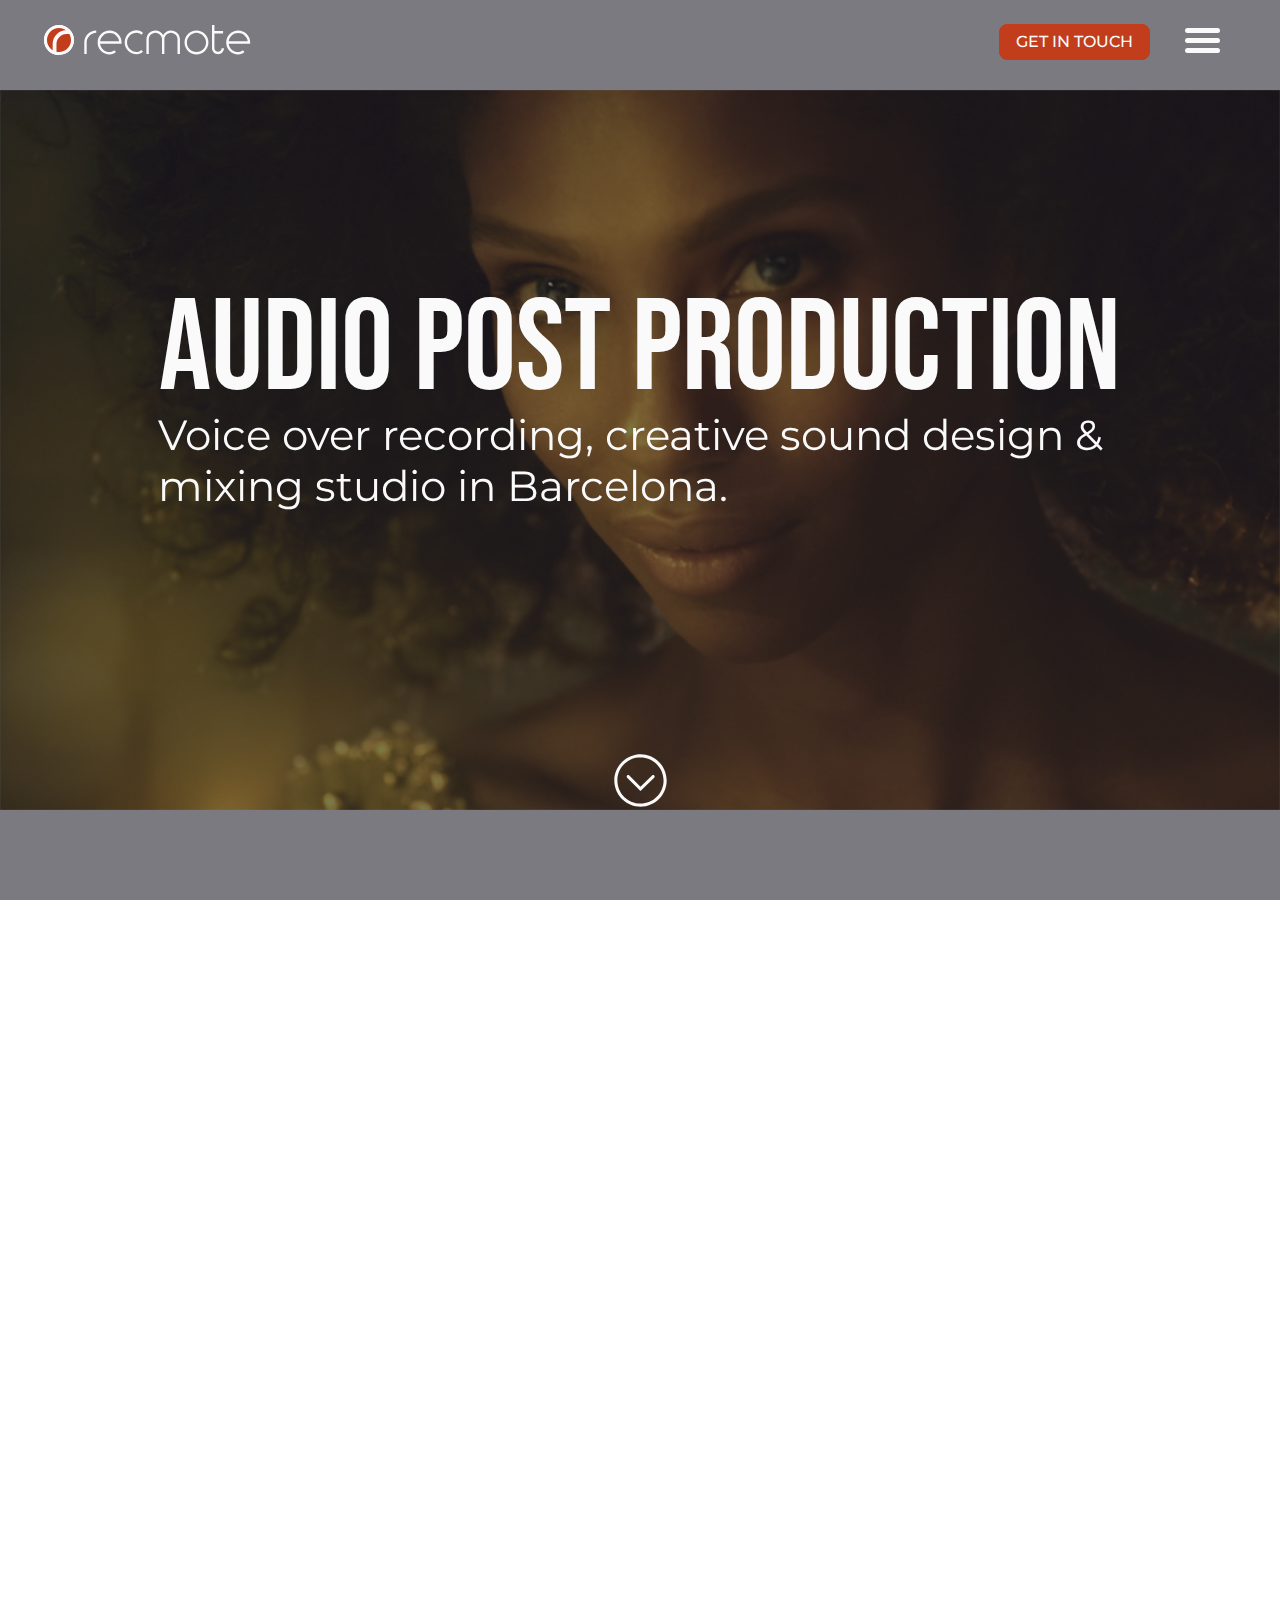
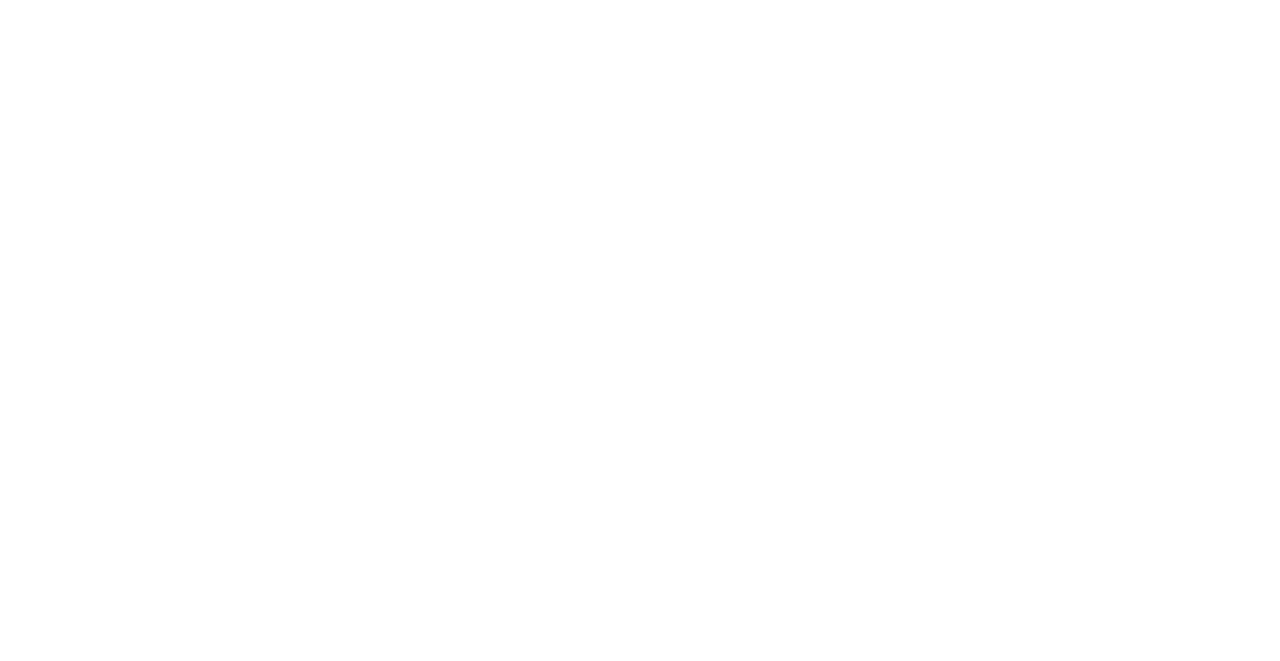
==== commit 8f3763a6: "final final tweaks" ====
--- a/index.html
+++ b/index.html
@@ -115,7 +115,7 @@
                 Barcelona.
             </span>
             <div class="get-in-touch-mobile-wrapper">
-                <a class="get-in-touch-small" href="./pages/get-in-touch.html"> Get in touch </a>
+                <a class="get-in-touch" href="./pages/get-in-touch.html"> Get in touch </a>
             </div>
         </div>
         <div class="main-chevron-wrapper">
@@ -331,7 +331,7 @@
         </div>
         <div class="featured-work-cta">
             <div class="featured-work-cta-button">
-                <a class="get-in-touch-small" href="./pages/get-in-touch.html"> Get in touch </a>
+                <a class="get-in-touch" href="./pages/get-in-touch.html"> Get in touch </a>
             </div>
         </div>
     </section>
--- a/css/style.css
+++ b/css/style.css
@@ -132,7 +132,7 @@
       -ms-flex-pack: justify;
           justify-content: space-between;
   left: 0;
-  padding: 16px 24px;
+  padding: 14px 24px;
   position: -webkit-sticky;
   position: sticky;
   top: 0;
@@ -144,7 +144,7 @@
 
 @media (min-width: 768px) {
   .header {
-    height: 96px;
+    height: 84px;
     padding: 26px 44px;
   }
 }
@@ -201,12 +201,12 @@
 }
 
 .header-left-logo-shape-image {
-  height: 16px;
-  max-height: 16px;
-  max-width: 16px;
-  min-height: 16px;
-  min-width: 16px;
-  width: 16px;
+  height: 20px;
+  max-height: 20px;
+  max-width: 20px;
+  min-height: 20px;
+  min-width: 20px;
+  width: 20px;
 }
 
 @media (min-width: 768px) {
@@ -276,7 +276,7 @@
 @media (min-width: 768px) {
   .header-right-button {
     display: block;
-    margin-right: 62px;
+    margin-right: 70px;
   }
 }
 
@@ -287,7 +287,7 @@
 @media (min-width: 768px) {
   .header-right-button-home {
     display: block;
-    margin-right: 77px;
+    margin-right: 86px;
   }
 }
 
@@ -301,7 +301,7 @@
 @media (min-width: 768px) {
   .header-right-hamburger-wrapper {
     right: 60px;
-    top: 34px;
+    top: 28px;
   }
 }
 
@@ -321,15 +321,15 @@
   display: flex;
   font-size: 20px;
   font-weight: 500;
-  height: 52px;
+  height: 48px;
   -webkit-box-pack: center;
       -ms-flex-pack: center;
           justify-content: center;
   line-height: 24px;
-  max-height: 52px;
-  min-height: 52px;
+  max-height: 48px;
+  min-height: 48px;
   min-width: 152px;
-  padding: 15px 32px;
+  padding: 12px 30px;
   text-transform: uppercase;
   -webkit-transition: 0.2s;
   transition: 0.2s;
@@ -498,9 +498,9 @@
 .main-title-text-mobile {
   display: block;
   font-family: "Bebas Neue", cursive;
-  font-size: 57px;
+  font-size: 59px;
   font-style: normal;
-  line-height: 54px;
+  line-height: 57px;
   text-align: left;
 }
 
@@ -1231,7 +1231,7 @@
   font-style: normal;
   font-weight: 400;
   line-height: 17px;
-  margin-bottom: 20px;
+  margin-bottom: 10px;
   margin-right: 0;
   min-width: 85px;
 }
@@ -1281,7 +1281,7 @@
 
 .footer-body-left-row-item {
   margin: 0;
-  margin-bottom: 12px;
+  margin-bottom: 8px;
   margin-left: 0;
   margin-right: 0;
   padding: 0;
@@ -2556,40 +2556,31 @@
   }
 }
 
-.contact-infos-item-icon {
-  margin-right: 21px;
-  min-width: 38px;
-}
-
-@media (min-width: 768px) {
-  .contact-infos-item-icon {
-    margin-right: 30px;
-    min-width: 64px;
-  }
-}
-
 .contact-infos-item-icon-mail img {
   height: 24px;
+  margin-right: 21.6px;
   max-height: 24px;
-  max-width: 34px;
+  max-width: 34.8px;
   min-height: 24px;
-  min-width: 34px;
-  width: 34px;
+  min-width: 34.8px;
+  width: 34.8px;
 }
 
 @media (min-width: 768px) {
   .contact-infos-item-icon-mail img {
     height: 32px;
+    margin-right: 24.8px;
     max-height: 32px;
-    max-width: 46px;
+    max-width: 46.4px;
     min-height: 32px;
-    min-width: 46px;
-    width: 46px;
+    min-width: 46.4px;
+    width: 46.4px;
   }
 }
 
 .contact-infos-item-icon-phone img {
   height: 37px;
+  margin-right: 20.4px;
   max-height: 37px;
   max-width: 37px;
   min-height: 37px;
@@ -2600,6 +2591,7 @@
 @media (min-width: 768px) {
   .contact-infos-item-icon-phone img {
     height: 50px;
+    margin-right: 23.2px;
     max-height: 50px;
     max-width: 50px;
     min-height: 50px;
@@ -2610,6 +2602,7 @@
 
 .contact-infos-item-icon-geo img {
   height: 37px;
+  margin-right: 24.9px;
   max-height: 37px;
   max-width: 28px;
   min-height: 37px;
@@ -2619,12 +2612,13 @@
 
 @media (min-width: 768px) {
   .contact-infos-item-icon-geo img {
-    height: 50px;
-    max-height: 50px;
-    max-width: 37px;
-    min-height: 50px;
-    min-width: 37px;
-    width: 37px;
+    height: 49.6px;
+    margin-right: 29.2px;
+    max-height: 49.6px;
+    max-width: 37.2px;
+    min-height: 49.6px;
+    min-width: 37.2px;
+    width: 37.2px;
   }
 }
 
@@ -2694,11 +2688,11 @@
 }
 
 .contact-form > form .input-group {
-  margin: 40px 0 20px;
+  margin: 60px 0 0;
   position: relative;
 }
 
-.contact-form > form .highlight {
+.contact-form > form .input-group .highlight {
   height: 60%;
   left: 0;
   opacity: 0.5;
@@ -2868,6 +2862,10 @@
 .contact-form > form textarea:focus ~ .highlight {
   -webkit-animation: inputHighlighter 0.3s ease;
   animation: inputHighlighter 0.3s ease;
+}
+
+.contact-form-disclaimer {
+  margin-top: 10px;
 }
 
 .contact-form-disclaimer span {
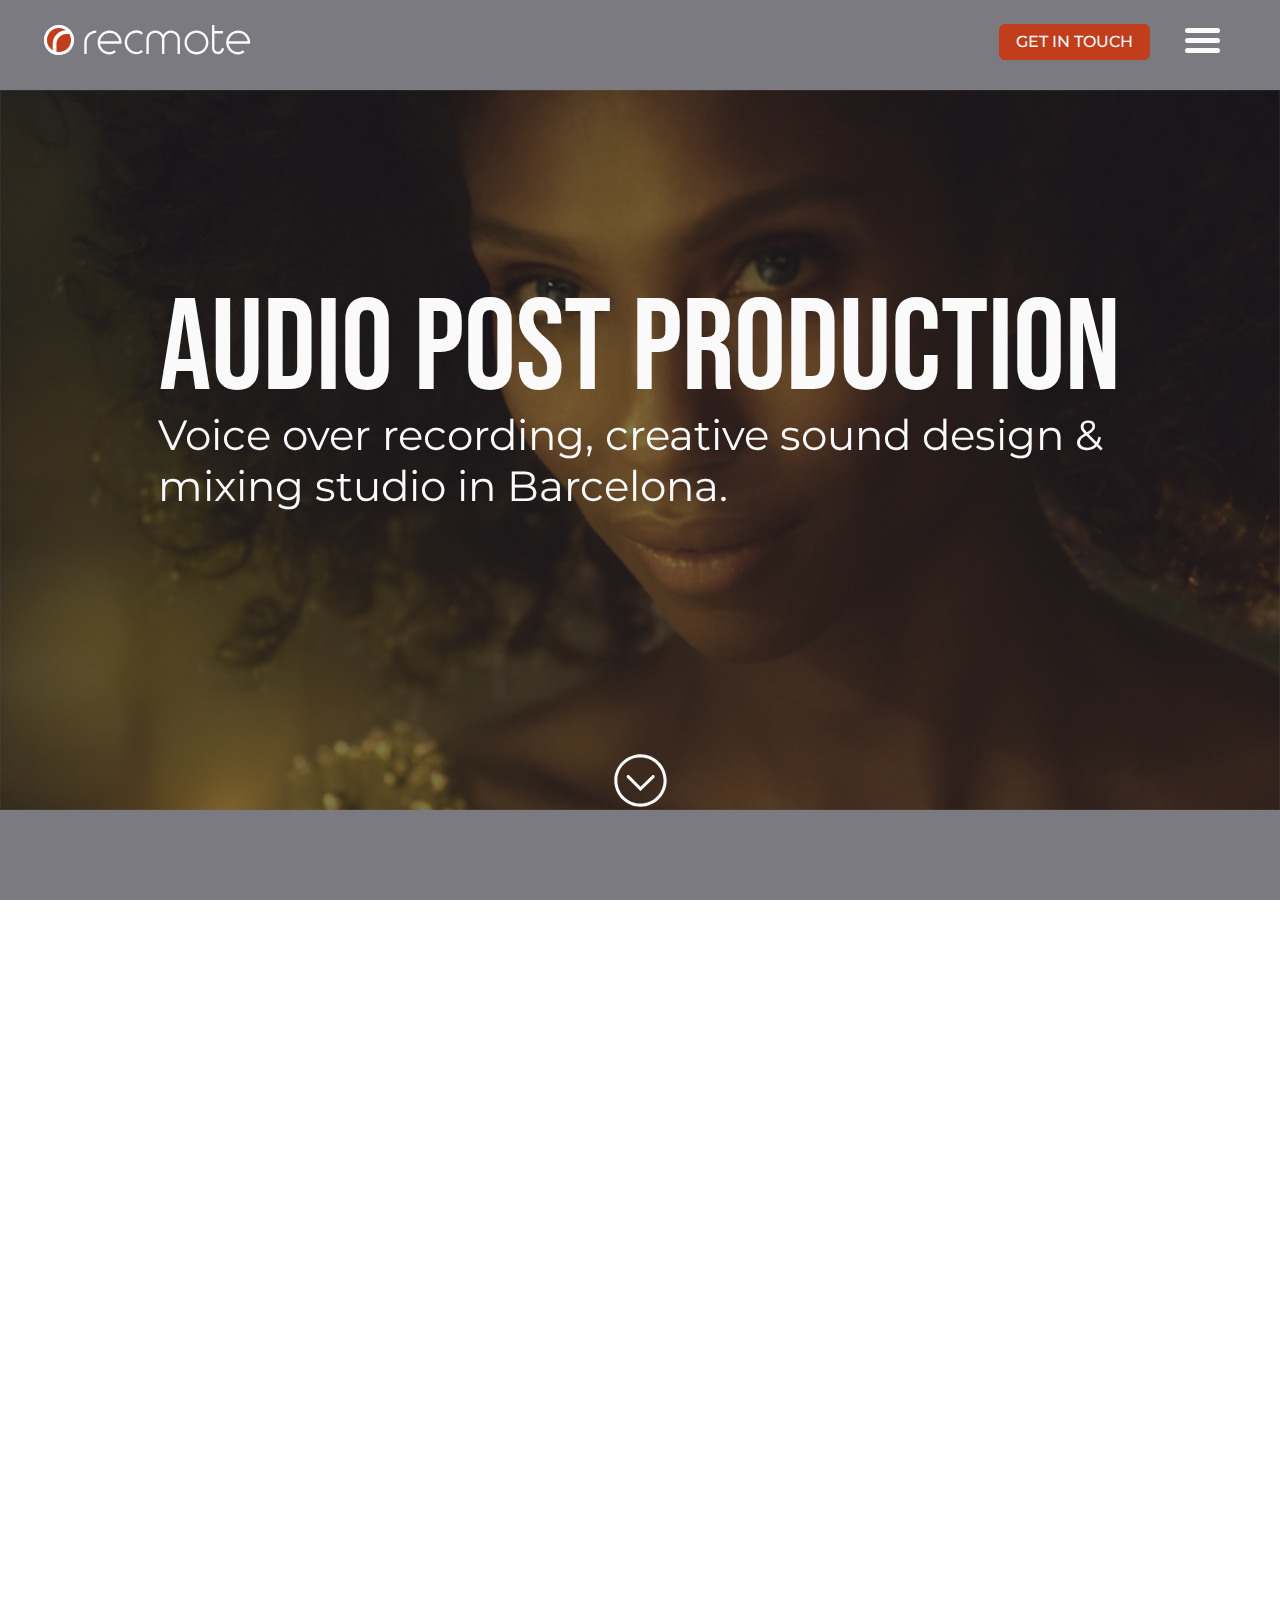
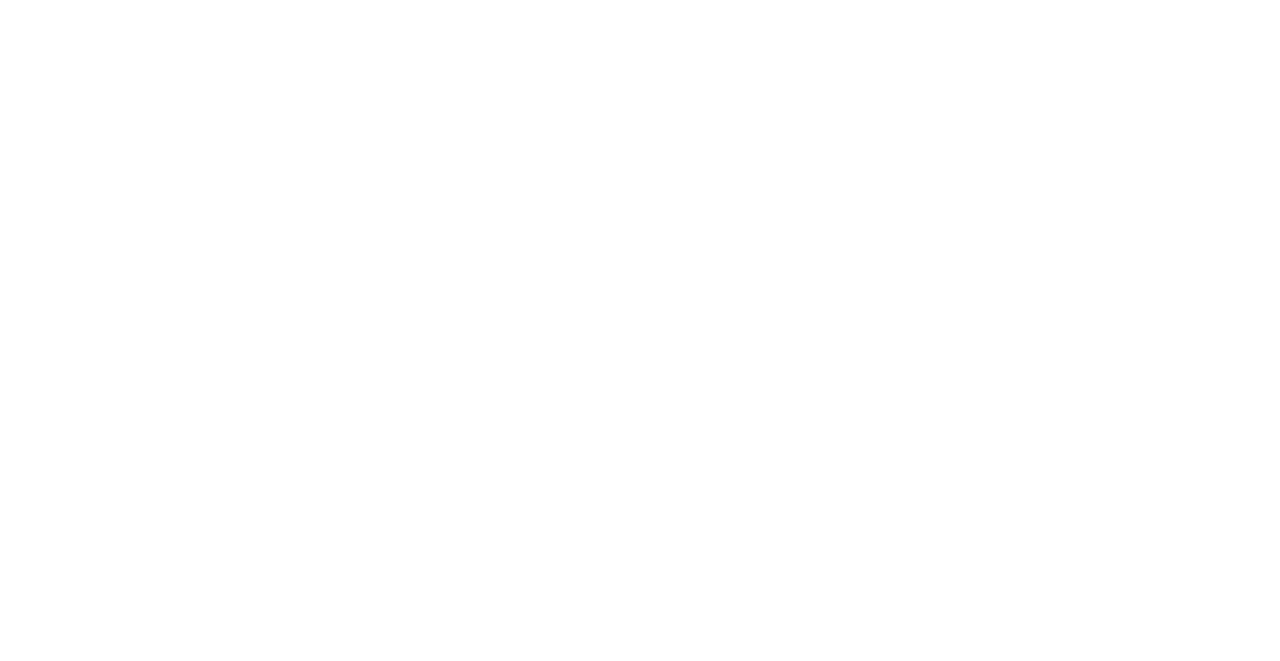
==== commit ec488fcc: "05.10.2020 tweaks" ====
--- a/index.html
+++ b/index.html
@@ -76,7 +76,7 @@
 
     <!-- header section-->
     <!-- header and floating button -->
-    <header class="header header-fixed header-transparent">
+    <header class="header header-transparent">
         <div class="header-left">
             <div class="header-left-logo-shape">
                 <a class="header-left-logo-shape-link" href="./index.html">
@@ -345,15 +345,11 @@
                 <img class="footer-head-left-img" src="./assets/recmote-studio.svg" alt="recmote studio logo text">
             </div>
             <div class="footer-head-right">
-                <div class="footer-head-right-text">
-                    <a href="#top-of-page">
-                        Back to top
-                    </a>
-                </div>
-                <div class="footer-head-right-arrow">
-                    <a href="#top-of-page">
-                        <img src="./assets/arrow-up.svg" alt="arrow up text">
-                    </a>
+                <div class="footer-head-right-text" onclick="scrollToTop()">
+                    Back to top
+                </div>
+                <div class="footer-head-right-arrow" onclick="scrollToTop()">
+                    <img src="./assets/arrow-up.svg" alt="arrow up text">
                 </div>
             </div>
         </div>
--- a/css/style.css
+++ b/css/style.css
@@ -80,6 +80,9 @@
   top: 0;
   width: 100vw;
   z-index: -1;
+  /*   @media (min-width: 768px) {
+    height: calc(100vh - 84px);
+  } */
 }
 
 .video-bg-overlay {
@@ -106,6 +109,7 @@
       -ms-flex-direction: column;
           flex-direction: column;
   height: 70vh;
+  margin-top: -48px;
   overflow: hidden;
   position: relative;
   width: 100%;
@@ -114,6 +118,7 @@
 @media (min-width: 768px) {
   .main-video-wrapper {
     height: 100vh;
+    margin-top: -84px;
     width: 100%;
   }
 }
@@ -157,10 +162,6 @@
   background-color: #21212b;
 }
 
-.header-fixed {
-  position: absolute;
-}
-
 .header-left {
   -webkit-box-align: center;
       -ms-flex-align: center;
@@ -201,12 +202,12 @@
 }
 
 .header-left-logo-shape-image {
-  height: 20px;
-  max-height: 20px;
-  max-width: 20px;
-  min-height: 20px;
-  min-width: 20px;
-  width: 20px;
+  height: 17px;
+  max-height: 17px;
+  max-width: 17px;
+  min-height: 17px;
+  min-width: 17px;
+  width: 17px;
 }
 
 @media (min-width: 768px) {
@@ -221,10 +222,10 @@
 }
 
 .header-left-logo-text a {
-  height: 16px;
-  max-height: 16px;
+  height: 17px;
+  max-height: 17px;
   max-width: 89px;
-  min-height: 16px;
+  min-height: 17px;
   min-width: 89px;
   width: 89px;
 }
@@ -369,7 +370,7 @@
           align-items: center;
   background-color: #c13d1c;
   border: 1px solid #c13d1c;
-  border-radius: 8px;
+  border-radius: 6px;
   -webkit-box-sizing: border-box;
           box-sizing: border-box;
   color: #fafafa;
@@ -442,9 +443,9 @@
 }
 
 .main-title {
-  -webkit-box-align: start;
-      -ms-flex-align: start;
-          align-items: flex-start;
+  -webkit-box-align: center;
+      -ms-flex-align: center;
+          align-items: center;
   -webkit-box-sizing: border-box;
           box-sizing: border-box;
   display: -webkit-box;
@@ -1105,6 +1106,7 @@
 }
 
 .footer-head-right-arrow img {
+  cursor: pointer;
   height: 24px;
   max-height: 24px;
   max-width: 14px;
@@ -1114,19 +1116,17 @@
 }
 
 .footer-head-right-text {
-  margin-bottom: 7px;
-}
-
-.footer-head-right-text a {
   color: #fafafa;
+  cursor: pointer;
   font-size: 12px;
   font-style: normal;
   font-weight: 400;
   line-height: 15px;
-}
-
-@media (min-width: 768px) {
-  .footer-head-right-text a {
+  margin-bottom: 7px;
+}
+
+@media (min-width: 768px) {
+  .footer-head-right-text {
     font-size: 14px;
     line-height: 17px;
   }
@@ -1469,7 +1469,7 @@
 
 @media (min-width: 768px) {
   .about-us-title {
-    padding: 0 80px 60px;
+    padding: 0 80px 32px;
   }
 }
 
@@ -2183,6 +2183,10 @@
 }
 
 .services-carousel-custom-dots li {
+  border: 2px solid #fafafa;
+  border-radius: 50%;
+  -webkit-box-sizing: border-box;
+          box-sizing: border-box;
   display: inline-block;
   list-style: none;
   margin: 0 0 0 12px;
@@ -2193,16 +2197,23 @@
 }
 
 .services-carousel-custom-dots button {
-  background-color: #aeaeae;
+  background-color: transparent;
   border: 0;
   border-radius: 50%;
+  -webkit-box-sizing: border-box;
+          box-sizing: border-box;
   cursor: pointer;
   display: block;
   font-size: 0;
-  height: 12px;
+  height: 8px;
+  max-height: 8px;
+  max-width: 8px;
+  min-height: 8px;
+  min-width: 8px;
   outline: none;
+  padding: 0;
   text-decoration: none;
-  width: 12px;
+  width: 8px;
 }
 
 .services-carousel-custom-dots button .string {
@@ -2213,12 +2224,12 @@
 }
 
 .services-carousel-custom-dots .slick-active button {
-  background-color: #c13d1c;
+  background-color: #fafafa;
 }
 
 .services-carousel-custom-dots button:hover,
 .services-carousel-custom-dots .custom-dots .slick-active button:hover {
-  background-color: #c13d1c;
+  background-color: #fafafa;
 }
 
 .services-carousel-overlay {
@@ -2497,6 +2508,9 @@
 }
 
 .contact-infos {
+  -webkit-box-align: center;
+      -ms-flex-align: center;
+          align-items: center;
   background-color: #c13d1c;
   -webkit-box-sizing: border-box;
           box-sizing: border-box;
@@ -2517,9 +2531,6 @@
 
 @media (min-width: 1025px) {
   .contact-infos {
-    -webkit-box-align: center;
-        -ms-flex-align: center;
-            align-items: center;
     min-width: 50%;
     padding: 0;
     width: 50%;
@@ -2681,13 +2692,18 @@
       -ms-flex-direction: column;
           flex-direction: column;
   height: 100%;
-  -webkit-box-pack: center;
-      -ms-flex-pack: center;
-          justify-content: center;
+  -webkit-box-pack: start;
+      -ms-flex-pack: start;
+          justify-content: flex-start;
   width: 100%;
 }
 
 .contact-form > form .input-group {
+  margin: 55px 0 0;
+  position: relative;
+}
+
+.contact-form > form .textarea-group {
   margin: 60px 0 0;
   position: relative;
 }
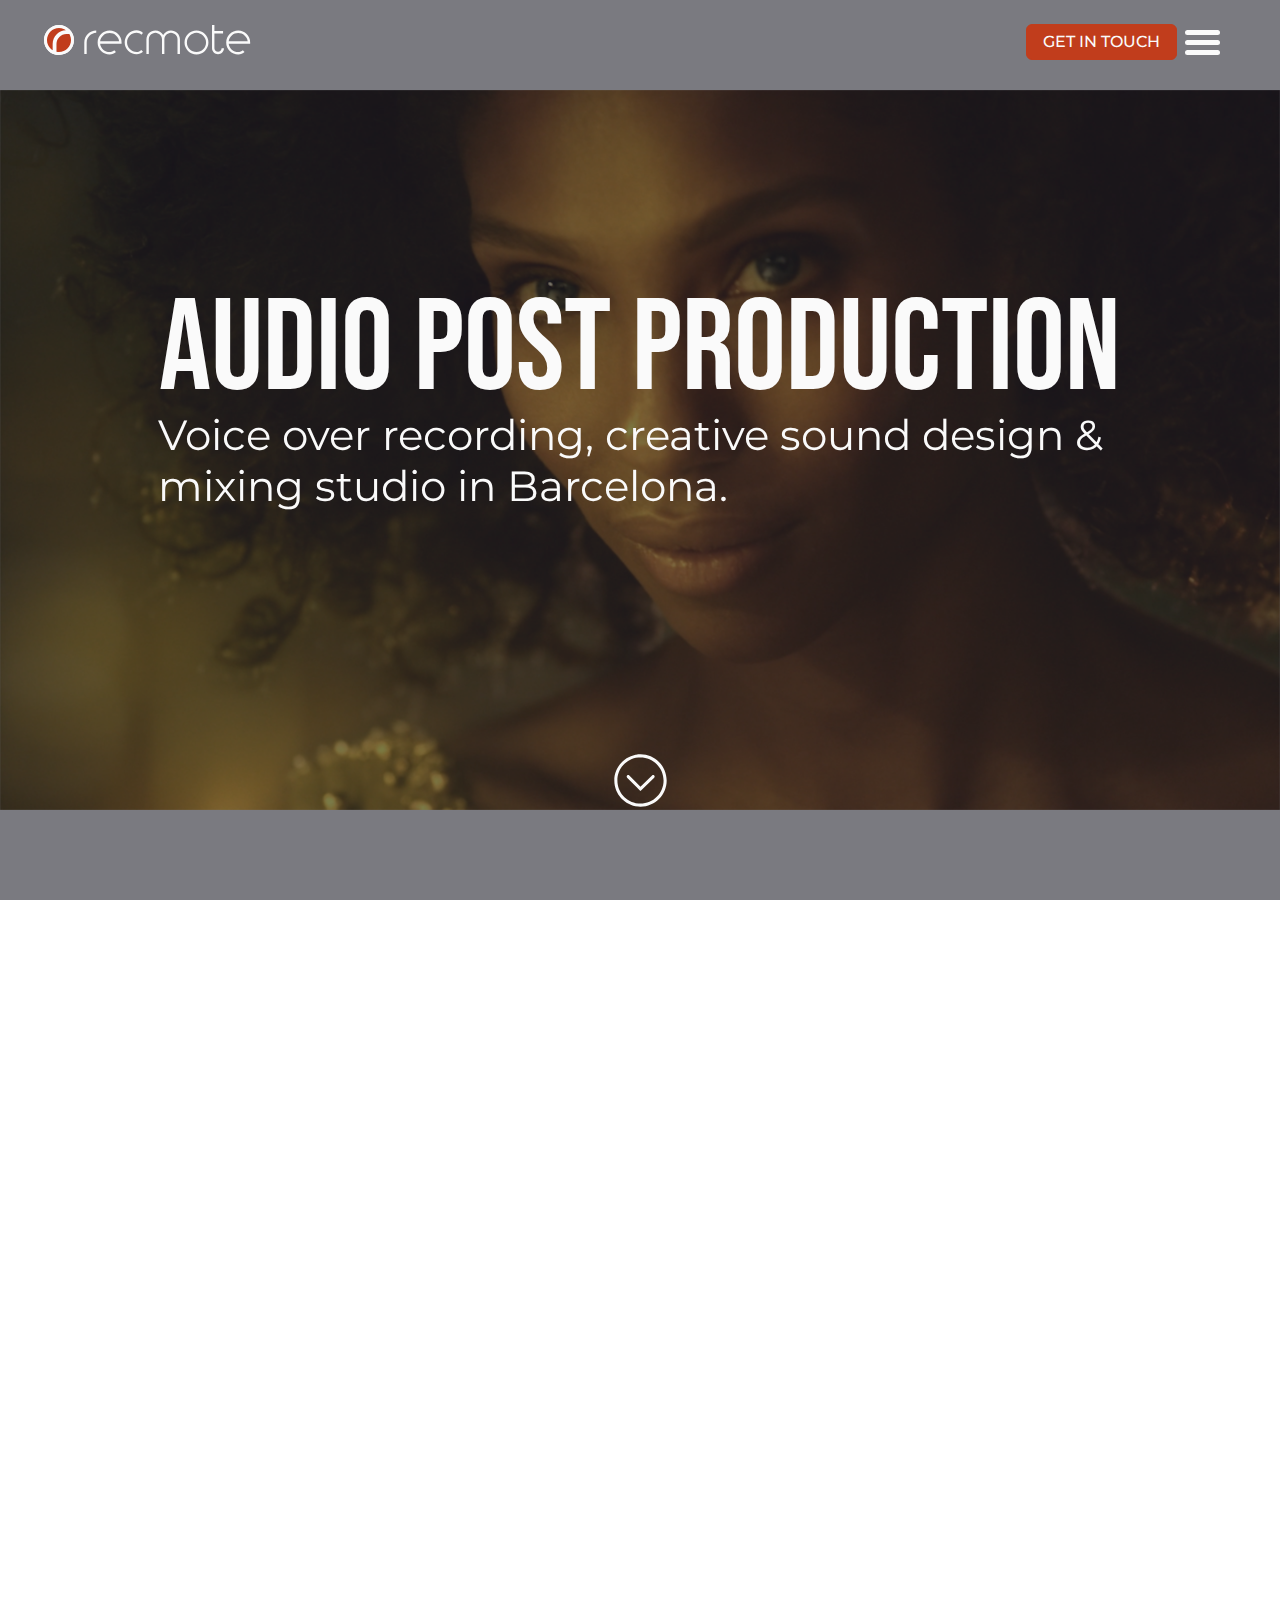
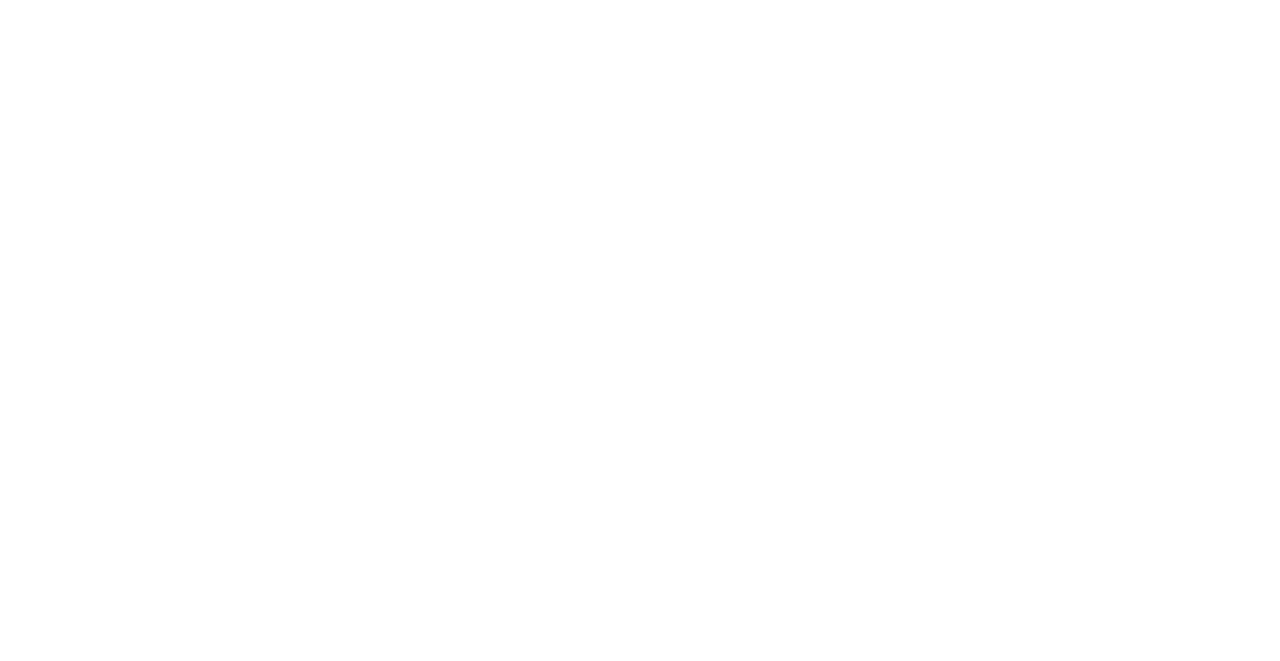
==== commit 65c37a84: "06-10-2020 tweaks" ====
--- a/index.html
+++ b/index.html
@@ -123,7 +123,7 @@
         </div>
         <div class="video-bg-overlay"></div>
         <video class="video-background" poster="./assets/main-poster.png" no-controls autoplay muted loop>
-            <source src="./assets/durex-mute.mp4" type="video/mp4">
+            <source src="./assets/Web-Home-Hero-LowRes-V4.mp4" type="video/mp4">
         </video>
     </section>
 
--- a/css/style.css
+++ b/css/style.css
@@ -202,12 +202,12 @@
 }
 
 .header-left-logo-shape-image {
-  height: 17px;
-  max-height: 17px;
-  max-width: 17px;
-  min-height: 17px;
-  min-width: 17px;
-  width: 17px;
+  height: 20px;
+  max-height: 20px;
+  max-width: 20px;
+  min-height: 20px;
+  min-width: 20px;
+  width: 20px;
 }
 
 @media (min-width: 768px) {
@@ -242,10 +242,10 @@
 }
 
 .header-left-logo-text img {
-  height: 16px;
-  max-height: 16px;
+  height: 22px;
+  max-height: 22px;
   max-width: 89px;
-  min-height: 16px;
+  min-height: 22px;
   min-width: 89px;
   width: 89px;
 }
@@ -277,7 +277,7 @@
 @media (min-width: 768px) {
   .header-right-button {
     display: block;
-    margin-right: 70px;
+    margin-right: 59px;
   }
 }
 
@@ -288,7 +288,7 @@
 @media (min-width: 768px) {
   .header-right-button-home {
     display: block;
-    margin-right: 86px;
+    margin-right: 59px;
   }
 }
 
@@ -302,7 +302,7 @@
 @media (min-width: 768px) {
   .header-right-hamburger-wrapper {
     right: 60px;
-    top: 28px;
+    top: 30px;
   }
 }
 
@@ -443,9 +443,9 @@
 }
 
 .main-title {
-  -webkit-box-align: center;
-      -ms-flex-align: center;
-          align-items: center;
+  -webkit-box-align: start;
+      -ms-flex-align: start;
+          align-items: flex-start;
   -webkit-box-sizing: border-box;
           box-sizing: border-box;
   display: -webkit-box;
@@ -771,8 +771,8 @@
 
 @media (min-width: 768px) {
   .sidedrawer-menu-body-language-item {
-    font-size: 28px;
-    line-height: 34px;
+    font-size: 24px;
+    line-height: 29px;
   }
 }
 
@@ -1347,21 +1347,24 @@
 }
 
 .footer-media {
-  display: -webkit-box;
-  display: -ms-flexbox;
-  display: flex;
-  -webkit-box-align: center;
-      -ms-flex-align: center;
-          align-items: center;
-  -webkit-box-pack: start;
-      -ms-flex-pack: start;
-          justify-content: flex-start;
+  -webkit-box-align: center;
+      -ms-flex-align: center;
+          align-items: center;
+  display: -webkit-box;
+  display: -ms-flexbox;
+  display: flex;
   height: 15px;
+  -webkit-box-pack: center;
+      -ms-flex-pack: center;
+          justify-content: center;
   margin-bottom: 30px;
 }
 
 @media (min-width: 768px) {
   .footer-media {
+    -webkit-box-pack: start;
+        -ms-flex-pack: start;
+            justify-content: flex-start;
     margin-bottom: 20px;
   }
 }
@@ -1496,8 +1499,8 @@
 
 @media (min-width: 768px) {
   .about-us-title-description {
-    font-size: 20px;
-    line-height: 24px;
+    font-size: 18px;
+    line-height: 22px;
   }
 }
 
@@ -2485,8 +2488,8 @@
 
 @media (min-width: 768px) {
   .contact-title-description {
-    font-size: 20px;
-    line-height: 24px;
+    font-size: 18px;
+    line-height: 22px;
     margin: 0 0 32px;
   }
 }
@@ -2525,7 +2528,7 @@
       -ms-flex-pack: center;
           justify-content: center;
   min-width: 100%;
-  padding: 42px 0 34px 40px;
+  padding: 42px 0 34px;
   width: 100%;
 }
 
@@ -2555,6 +2558,9 @@
   display: -ms-flexbox;
   display: flex;
   margin-bottom: 38px;
+  width: -webkit-fit-content;
+  width: -moz-fit-content;
+  width: fit-content;
 }
 
 .contact-infos-item:last-child {
@@ -2647,14 +2653,20 @@
   color: #fafafa;
   font-size: 16px;
   line-height: 20px;
-  max-width: 230px;
+  max-width: 210px;
+  width: -webkit-fit-content;
+  width: -moz-fit-content;
+  width: fit-content;
 }
 
 @media (min-width: 768px) {
   .contact-infos-item-text a {
     font-size: 24px;
     line-height: 29px;
-    max-width: 430px;
+    max-width: 310px;
+    width: -webkit-fit-content;
+    width: -moz-fit-content;
+    width: fit-content;
   }
 }
 
@@ -2678,7 +2690,7 @@
         -ms-flex-direction: column;
             flex-direction: column;
     min-width: 50%;
-    padding: 0 80px;
+    padding: 20px 80px 40px;
     width: 50%;
   }
 }
@@ -2704,7 +2716,7 @@
 }
 
 .contact-form > form .textarea-group {
-  margin: 60px 0 0;
+  margin: 55px 0 0;
   position: relative;
 }
 
@@ -2722,10 +2734,10 @@
   -moz-transition: 0.2s ease all;
   -webkit-transition: 0.2s ease all;
   color: #646464;
-  font-size: 20px;
+  font-size: 18px;
   font-weight: 400;
   left: 5px;
-  line-height: 24px;
+  line-height: 22px;
   pointer-events: none;
   position: absolute;
   top: 10px;
@@ -2742,10 +2754,10 @@
   color: #21212b;
   display: block;
   font-family: "Montserrat", sans-serif;
-  font-size: 20px;
+  font-size: 18px;
   font-style: normal;
   font-weight: 400;
-  line-height: 24px;
+  line-height: 22px;
   min-height: 44px;
   padding: 10px 10px 10px 5px;
   width: 100%;
@@ -2816,10 +2828,10 @@
   -moz-transition: 0.2s ease all;
   -webkit-transition: 0.2s ease all;
   color: #646464;
-  font-size: 20px;
+  font-size: 18px;
   font-weight: 400;
   left: 5px;
-  line-height: 24px;
+  line-height: 22px;
   pointer-events: none;
   position: absolute;
   top: 10px;
@@ -2834,11 +2846,11 @@
   color: #21212b;
   display: block;
   font-family: "Montserrat", sans-serif;
-  font-size: 20px;
+  font-size: 18px;
   font-style: normal;
   font-weight: 400;
   height: 56px;
-  line-height: 24px;
+  line-height: 22px;
   max-height: 56px;
   min-height: 56px;
   outline: none;
@@ -2909,6 +2921,10 @@
       -ms-flex-pack: center;
           justify-content: center;
   margin-top: 40px;
+}
+
+.contact-form-submit-hidden {
+  display: none;
 }
 
 .contact-form-submit button {
@@ -3174,8 +3190,8 @@
 
 @media (min-width: 768px) {
   .info-item-title {
-    font-size: 20px;
-    line-height: 24px;
+    font-size: 18px;
+    line-height: 22px;
   }
 }
 
@@ -3190,8 +3206,8 @@
 
 @media (min-width: 768px) {
   .info-item-text {
-    font-size: 20px;
-    line-height: 24px;
+    font-size: 18px;
+    line-height: 22px;
   }
 }
 
